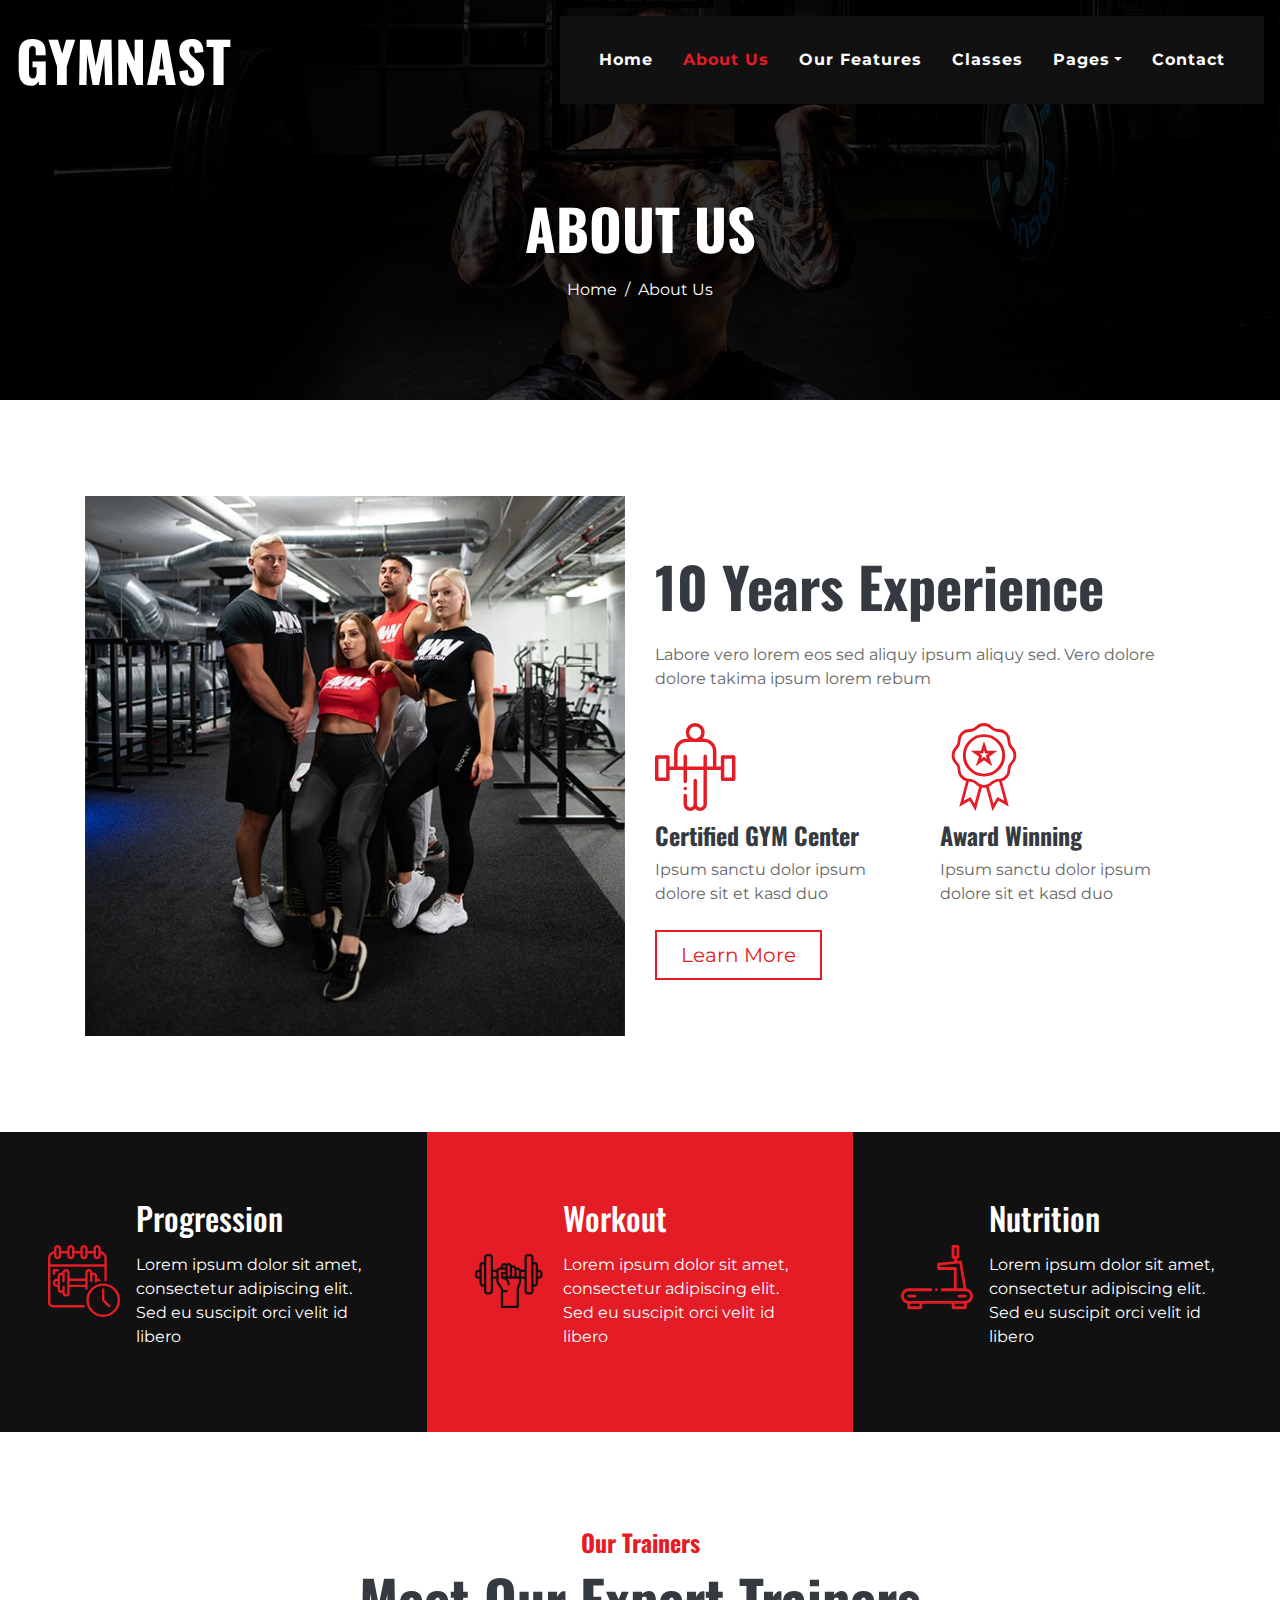
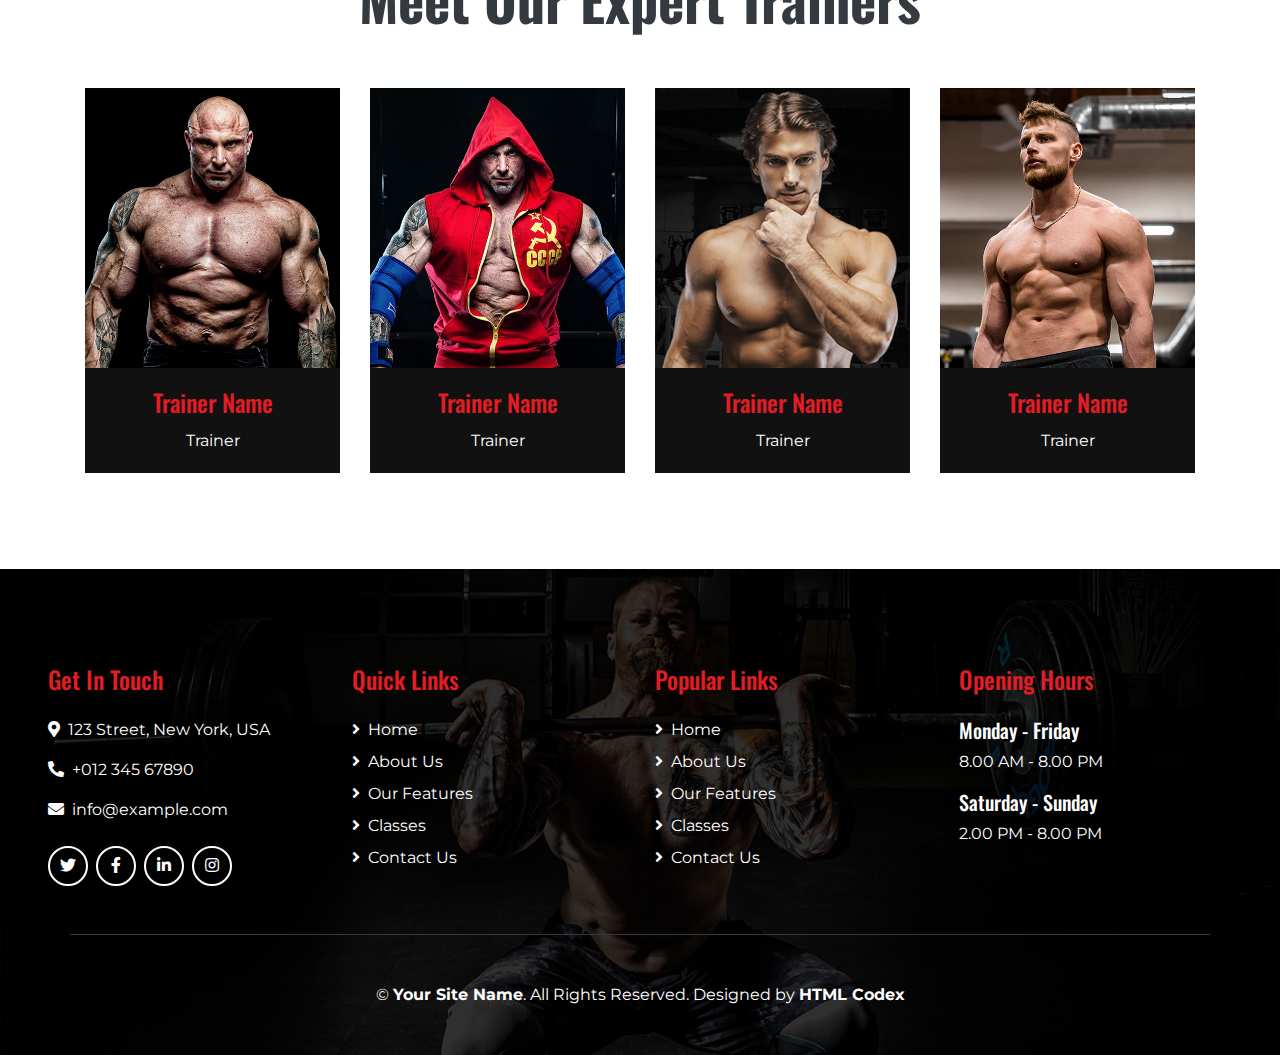
==== about.html @ 923f3809 "Add files via upload" ====
<!DOCTYPE html>
<html lang="en">

<head>
    <meta charset="utf-8">
    <title>Gymnast - Gym Website Template</title>
    <meta content="width=device-width, initial-scale=1.0" name="viewport">
    <meta content="Free Website Template" name="keywords">
    <meta content="Free Website Template" name="description">

    <!-- Favicon -->
    <link href="img/favicon.ico" rel="icon">

    <!-- Font Awesome -->
    <link href="https://cdnjs.cloudflare.com/ajax/libs/font-awesome/5.10.0/css/all.min.css" rel="stylesheet">

    <!-- Flaticon Font -->
    <link href="lib/flaticon/font/flaticon.css" rel="stylesheet">

    <!-- Customized Bootstrap Stylesheet -->
    <link href="css/style.min.css" rel="stylesheet">
</head>

<body class="bg-white">
    <!-- Navbar Start -->
    <div class="container-fluid p-0 nav-bar">
        <nav class="navbar navbar-expand-lg bg-none navbar-dark py-3">
            <a href="" class="navbar-brand">
                <h1 class="m-0 display-4 font-weight-bold text-uppercase text-white">Gymnast</h1>
            </a>
            <button type="button" class="navbar-toggler" data-toggle="collapse" data-target="#navbarCollapse">
                <span class="navbar-toggler-icon"></span>
            </button>
            <div class="collapse navbar-collapse justify-content-between" id="navbarCollapse">
                <div class="navbar-nav ml-auto p-4 bg-secondary">
                    <a href="index.html" class="nav-item nav-link">Home</a>
                    <a href="about.html" class="nav-item nav-link active">About Us</a>
                    <a href="feature.html" class="nav-item nav-link">Our Features</a>
                    <a href="class.html" class="nav-item nav-link">Classes</a>
                    <div class="nav-item dropdown">
                        <a href="#" class="nav-link dropdown-toggle" data-toggle="dropdown">Pages</a>
                        <div class="dropdown-menu text-capitalize">
                            <a href="blog.html" class="dropdown-item">Blog Grid</a>
                            <a href="single.html" class="dropdown-item">Blog Detail</a>
                        </div>
                    </div>
                    <a href="contact.html" class="nav-item nav-link">Contact</a>
                </div>
            </div>
        </nav>
    </div>
    <!-- Navbar End -->


    <!-- Page Header Start -->
    <div class="container-fluid page-header mb-5">
        <div class="d-flex flex-column align-items-center justify-content-center pt-0 pt-lg-5" style="min-height: 400px">
            <h4 class="display-4 mb-3 mt-0 mt-lg-5 text-white text-uppercase font-weight-bold">About Us</h4>
            <div class="d-inline-flex">
                <p class="m-0 text-white"><a class="text-white" href="">Home</a></p>
                <p class="m-0 text-white px-2">/</p>
                <p class="m-0 text-white">About Us</p>
            </div>
        </div>
    </div>
    <!-- Page Header End -->


    <!-- About Start -->
    <div class="container py-5">
        <div class="row align-items-center">
            <div class="col-lg-6">
                <img class="img-fluid mb-4 mb-lg-0" src="img/about.jpg" alt="Image">
            </div>
            <div class="col-lg-6">
                <h2 class="display-4 font-weight-bold mb-4">10 Years Experience</h2>
                <p>Labore vero lorem eos sed aliquy ipsum aliquy sed. Vero dolore dolore takima ipsum lorem rebum</p>
                <div class="row py-2">
                    <div class="col-sm-6">
                        <i class="flaticon-barbell display-2 text-primary"></i>
                        <h4 class="font-weight-bold">Certified GYM Center</h4>
                        <p>Ipsum sanctu dolor ipsum dolore sit et kasd duo</p>
                    </div>
                    <div class="col-sm-6">
                        <i class="flaticon-medal display-2 text-primary"></i>
                        <h4 class="font-weight-bold">Award Winning</h4>
                        <p>Ipsum sanctu dolor ipsum dolore sit et kasd duo</p>
                    </div>
                </div>
                <a href="" class="btn btn-lg px-4 btn-outline-primary">Learn More</a>
            </div>
        </div>
    </div>
    <!-- About End -->


    <!-- Features Start -->
    <div class="container-fluid my-5">
        <div class="row">
            <div class="col-lg-4 p-0">
                <div class="d-flex align-items-center bg-secondary text-white px-5" style="min-height: 300px;">
                    <i class="flaticon-training display-3 text-primary mr-3"></i>
                    <div class="">
                        <h2 class="text-white mb-3">Progression</h2>
                        <p>Lorem ipsum dolor sit amet, consectetur adipiscing elit. Sed eu suscipit orci velit id libero
                        </p>
                    </div>
                </div>
            </div>
            <div class="col-lg-4 p-0">
                <div class="d-flex align-items-center bg-primary text-white px-5" style="min-height: 300px;">
                    <i class="flaticon-weightlifting display-3 text-secondary mr-3"></i>
                    <div class="">
                        <h2 class="text-white mb-3">Workout</h2>
                        <p>Lorem ipsum dolor sit amet, consectetur adipiscing elit. Sed eu suscipit orci velit id libero
                        </p>
                    </div>
                </div>
            </div>
            <div class="col-lg-4 p-0">
                <div class="d-flex align-items-center bg-secondary text-white px-5" style="min-height: 300px;">
                    <i class="flaticon-treadmill display-3 text-primary mr-3"></i>
                    <div class="">
                        <h2 class="text-white mb-3">Nutrition</h2>
                        <p>Lorem ipsum dolor sit amet, consectetur adipiscing elit. Sed eu suscipit orci velit id libero
                        </p>
                    </div>
                </div>
            </div>
        </div>
    </div>
    <!-- Features End -->


    <!-- Team Start -->
    <div class="container pt-5 team">
        <div class="d-flex flex-column text-center mb-5">
            <h4 class="text-primary font-weight-bold">Our Trainers</h4>
            <h4 class="display-4 font-weight-bold">Meet Our Expert Trainers</h4>
        </div>
        <div class="row">
            <div class="col-lg-3 col-md-6 mb-5">
                <div class="card border-0 bg-secondary text-center text-white">
                    <img class="card-img-top" src="img/team-1.jpg" alt="">
                    <div class="card-social d-flex align-items-center justify-content-center">
                        <a class="btn btn-outline-light rounded-circle text-center mr-2 px-0" style="width: 40px; height: 40px;" href="#"><i class="fab fa-twitter"></i></a>
                        <a class="btn btn-outline-light rounded-circle text-center mr-2 px-0" style="width: 40px; height: 40px;" href="#"><i class="fab fa-facebook-f"></i></a>
                        <a class="btn btn-outline-light rounded-circle text-center mr-2 px-0" style="width: 40px; height: 40px;" href="#"><i class="fab fa-linkedin-in"></i></a>
                        <a class="btn btn-outline-light rounded-circle text-center mr-2 px-0" style="width: 40px; height: 40px;" href="#"><i class="fab fa-instagram"></i></a>
                    </div>
                    <div class="card-body bg-secondary">
                        <h4 class="card-title text-primary">Trainer Name</h4>
                        <p class="card-text">Trainer</p>
                    </div>
                </div>
            </div>
            <div class="col-lg-3 col-md-6 mb-5">
                <div class="card border-0 bg-secondary text-center text-white">
                    <img class="card-img-top" src="img/team-2.jpg" alt="">
                    <div class="card-social d-flex align-items-center justify-content-center">
                        <a class="btn btn-outline-light rounded-circle text-center mr-2 px-0" style="width: 40px; height: 40px;" href="#"><i class="fab fa-twitter"></i></a>
                        <a class="btn btn-outline-light rounded-circle text-center mr-2 px-0" style="width: 40px; height: 40px;" href="#"><i class="fab fa-facebook-f"></i></a>
                        <a class="btn btn-outline-light rounded-circle text-center mr-2 px-0" style="width: 40px; height: 40px;" href="#"><i class="fab fa-linkedin-in"></i></a>
                        <a class="btn btn-outline-light rounded-circle text-center mr-2 px-0" style="width: 40px; height: 40px;" href="#"><i class="fab fa-instagram"></i></a>
                    </div>
                    <div class="card-body bg-secondary">
                        <h4 class="card-title text-primary">Trainer Name</h4>
                        <p class="card-text">Trainer</p>
                    </div>
                </div>
            </div>
            <div class="col-lg-3 col-md-6 mb-5">
                <div class="card border-0 bg-secondary text-center text-white">
                    <img class="card-img-top" src="img/team-3.jpg" alt="">
                    <div class="card-social d-flex align-items-center justify-content-center">
                        <a class="btn btn-outline-light rounded-circle text-center mr-2 px-0" style="width: 40px; height: 40px;" href="#"><i class="fab fa-twitter"></i></a>
                        <a class="btn btn-outline-light rounded-circle text-center mr-2 px-0" style="width: 40px; height: 40px;" href="#"><i class="fab fa-facebook-f"></i></a>
                        <a class="btn btn-outline-light rounded-circle text-center mr-2 px-0" style="width: 40px; height: 40px;" href="#"><i class="fab fa-linkedin-in"></i></a>
                        <a class="btn btn-outline-light rounded-circle text-center mr-2 px-0" style="width: 40px; height: 40px;" href="#"><i class="fab fa-instagram"></i></a>
                    </div>
                    <div class="card-body bg-secondary">
                        <h4 class="card-title text-primary">Trainer Name</h4>
                        <p class="card-text">Trainer</p>
                    </div>
                </div>
            </div>
            <div class="col-lg-3 col-md-6 mb-5">
                <div class="card border-0 bg-secondary text-center text-white">
                    <img class="card-img-top" src="img/team-4.jpg" alt="">
                    <div class="card-social d-flex align-items-center justify-content-center">
                        <a class="btn btn-outline-light rounded-circle text-center mr-2 px-0" style="width: 40px; height: 40px;" href="#"><i class="fab fa-twitter"></i></a>
                        <a class="btn btn-outline-light rounded-circle text-center mr-2 px-0" style="width: 40px; height: 40px;" href="#"><i class="fab fa-facebook-f"></i></a>
                        <a class="btn btn-outline-light rounded-circle text-center mr-2 px-0" style="width: 40px; height: 40px;" href="#"><i class="fab fa-linkedin-in"></i></a>
                        <a class="btn btn-outline-light rounded-circle text-center mr-2 px-0" style="width: 40px; height: 40px;" href="#"><i class="fab fa-instagram"></i></a>
                    </div>
                    <div class="card-body bg-secondary">
                        <h4 class="card-title text-primary">Trainer Name</h4>
                        <p class="card-text">Trainer</p>
                    </div>
                </div>
            </div>
        </div>
    </div>
    <!-- Team End -->


    <!-- Footer Start -->
    <div class="footer container-fluid mt-5 py-5 px-sm-3 px-md-5 text-white">
        <div class="row pt-5">
            <div class="col-lg-3 col-md-6 mb-5">
                <h4 class="text-primary mb-4">Get In Touch</h4>
                <p><i class="fa fa-map-marker-alt mr-2"></i>123 Street, New York, USA</p>
                <p><i class="fa fa-phone-alt mr-2"></i>+012 345 67890</p>
                <p><i class="fa fa-envelope mr-2"></i>info@example.com</p>
                <div class="d-flex justify-content-start mt-4">
                    <a class="btn btn-outline-light rounded-circle text-center mr-2 px-0" style="width: 40px; height: 40px;" href="#"><i class="fab fa-twitter"></i></a>
                    <a class="btn btn-outline-light rounded-circle text-center mr-2 px-0" style="width: 40px; height: 40px;" href="#"><i class="fab fa-facebook-f"></i></a>
                    <a class="btn btn-outline-light rounded-circle text-center mr-2 px-0" style="width: 40px; height: 40px;" href="#"><i class="fab fa-linkedin-in"></i></a>
                    <a class="btn btn-outline-light rounded-circle text-center mr-2 px-0" style="width: 40px; height: 40px;" href="#"><i class="fab fa-instagram"></i></a>
                </div>
            </div>
            <div class="col-lg-3 col-md-6 mb-5">
                <h4 class="text-primary mb-4">Quick Links</h4>
                <div class="d-flex flex-column justify-content-start">
                    <a class="text-white mb-2" href="#"><i class="fa fa-angle-right mr-2"></i>Home</a>
                    <a class="text-white mb-2" href="#"><i class="fa fa-angle-right mr-2"></i>About Us</a>
                    <a class="text-white mb-2" href="#"><i class="fa fa-angle-right mr-2"></i>Our Features</a>
                    <a class="text-white mb-2" href="#"><i class="fa fa-angle-right mr-2"></i>Classes</a>
                    <a class="text-white" href="#"><i class="fa fa-angle-right mr-2"></i>Contact Us</a>
                </div>
            </div>
            <div class="col-lg-3 col-md-6 mb-5">
                <h4 class="text-primary mb-4">Popular Links</h4>
                <div class="d-flex flex-column justify-content-start">
                    <a class="text-white mb-2" href="#"><i class="fa fa-angle-right mr-2"></i>Home</a>
                    <a class="text-white mb-2" href="#"><i class="fa fa-angle-right mr-2"></i>About Us</a>
                    <a class="text-white mb-2" href="#"><i class="fa fa-angle-right mr-2"></i>Our Features</a>
                    <a class="text-white mb-2" href="#"><i class="fa fa-angle-right mr-2"></i>Classes</a>
                    <a class="text-white" href="#"><i class="fa fa-angle-right mr-2"></i>Contact Us</a>
                </div>
            </div>
            <div class="col-lg-3 col-md-6 mb-5">
                <h4 class="text-primary mb-4">Opening Hours</h4>
                <h5 class="text-white">Monday - Friday</h5>
                <p>8.00 AM - 8.00 PM</p>
                <h5 class="text-white">Saturday - Sunday</h5>
                <p>2.00 PM - 8.00 PM</p>
            </div>
        </div>
        <div class="container border-top border-dark pt-5">
            <p class="m-0 text-center text-white">
                &copy; <a class="text-white font-weight-bold" href="#">Your Site Name</a>. All Rights Reserved. Designed by
                <a class="text-white font-weight-bold" href="https://htmlcodex.com">HTML Codex</a>
            </p>
        </div>
    </div>
    <!-- Footer End -->


    <!-- Back to Top -->
    <a href="#" class="btn btn-outline-primary back-to-top"><i class="fa fa-angle-double-up"></i></a>


    <!-- JavaScript Libraries -->
    <script src="https://code.jquery.com/jquery-3.4.1.min.js"></script>
    <script src="https://stackpath.bootstrapcdn.com/bootstrap/4.4.1/js/bootstrap.bundle.min.js"></script>
    <script src="lib/easing/easing.min.js"></script>
    <script src="lib/waypoints/waypoints.min.js"></script>

    <!-- Contact Javascript File -->
    <script src="mail/jqBootstrapValidation.min.js"></script>
    <script src="mail/contact.js"></script>

    <!-- Template Javascript -->
    <script src="js/main.js"></script>
</body>

</html>
---- lib/flaticon/font/flaticon.css ----
/*
  	Flaticon icon font: Flaticon
  	Creation date: 26/10/2020 11:08
  	*/

@font-face {
  font-family: "Flaticon";
  src: url("./Flaticon.eot");
  src: url("./Flaticon.eot?#iefix") format("embedded-opentype"),
       url("./Flaticon.woff2") format("woff2"),
       url("./Flaticon.woff") format("woff"),
       url("./Flaticon.ttf") format("truetype"),
       url("./Flaticon.svg#Flaticon") format("svg");
  font-weight: normal;
  font-style: normal;
}

@media screen and (-webkit-min-device-pixel-ratio:0) {
  @font-face {
    font-family: "Flaticon";
    src: url("./Flaticon.svg#Flaticon") format("svg");
  }
}

[class^="flaticon-"]:before, [class*=" flaticon-"]:before,
[class^="flaticon-"]:after, [class*=" flaticon-"]:after {   
  font-family: Flaticon;
        font-size: 20px;
font-style: normal;
margin-left: 20px;
}

.flaticon-barbell:before { content: "\f100"; }
.flaticon-treadmill:before { content: "\f101"; }
.flaticon-six-pack:before { content: "\f102"; }
.flaticon-bodybuilding:before { content: "\f103"; }
.flaticon-medal:before { content: "\f104"; }
.flaticon-muscular-bodybuilder-with-clock:before { content: "\f105"; }
.flaticon-trends:before { content: "\f106"; }
.flaticon-weightlifting:before { content: "\f107"; }
.flaticon-training:before { content: "\f108"; }
.flaticon-support:before { content: "\f109"; }
---- css/style.min.css ----
@charset "UTF-8";@import url(https://fonts.googleapis.com/css2?family=Montserrat&family=Oswald&display=swap);/*!
 * Bootstrap v4.5.3 (https://getbootstrap.com/)
 * Copyright 2011-2020 The Bootstrap Authors
 * Copyright 2011-2020 Twitter, Inc.
 * Licensed under MIT (https://github.com/twbs/bootstrap/blob/main/LICENSE)
 */:root{--blue:#007bff;--indigo:#6610f2;--purple:#6f42c1;--pink:#e83e8c;--red:#dc3545;--orange:#fd7e14;--yellow:#ffc107;--green:#28a745;--teal:#20c997;--cyan:#17a2b8;--white:#fff;--gray:#6c757d;--gray-dark:#343a40;--primary:#E31C25;--secondary:#111111;--success:#28a745;--info:#17a2b8;--warning:#ffc107;--danger:#dc3545;--light:#ffffff;--dark:#343a40;--breakpoint-xs:0;--breakpoint-sm:576px;--breakpoint-md:768px;--breakpoint-lg:992px;--breakpoint-xl:1200px;--font-family-sans-serif:"Montserrat",sans-serif;--font-family-monospace:SFMono-Regular,Menlo,Monaco,Consolas,"Liberation Mono","Courier New",monospace}*,::after,::before{box-sizing:border-box}html{font-family:sans-serif;line-height:1.15;-webkit-text-size-adjust:100%;-webkit-tap-highlight-color:transparent}article,aside,figcaption,figure,footer,header,hgroup,main,nav,section{display:block}body{margin:0;font-family:Montserrat,sans-serif;font-size:1rem;font-weight:400;line-height:1.5;color:#666;text-align:left;background-color:#fff}[tabindex="-1"]:focus:not(:focus-visible){outline:0!important}hr{box-sizing:content-box;height:0;overflow:visible}h1,h2,h3,h4,h5,h6{margin-top:0;margin-bottom:.5rem}p{margin-top:0;margin-bottom:1rem}abbr[data-original-title],abbr[title]{text-decoration:underline;text-decoration:underline dotted;cursor:help;border-bottom:0;text-decoration-skip-ink:none}address{margin-bottom:1rem;font-style:normal;line-height:inherit}dl,ol,ul{margin-top:0;margin-bottom:1rem}ol ol,ol ul,ul ol,ul ul{margin-bottom:0}dt{font-weight:700}dd{margin-bottom:.5rem;margin-left:0}blockquote{margin:0 0 1rem}b,strong{font-weight:bolder}small{font-size:80%}sub,sup{position:relative;font-size:75%;line-height:0;vertical-align:baseline}sub{bottom:-.25em}sup{top:-.5em}a{color:#e31c25;text-decoration:none;background-color:transparent}a:hover{color:#9f141a;text-decoration:underline}a:not([href]):not([class]){color:inherit;text-decoration:none}a:not([href]):not([class]):hover{color:inherit;text-decoration:none}code,kbd,pre,samp{font-family:SFMono-Regular,Menlo,Monaco,Consolas,"Liberation Mono","Courier New",monospace;font-size:1em}pre{margin-top:0;margin-bottom:1rem;overflow:auto;-ms-overflow-style:scrollbar}figure{margin:0 0 1rem}img{vertical-align:middle;border-style:none}svg{overflow:hidden;vertical-align:middle}table{border-collapse:collapse}caption{padding-top:.75rem;padding-bottom:.75rem;color:#6c757d;text-align:left;caption-side:bottom}th{text-align:inherit;text-align:-webkit-match-parent}label{display:inline-block;margin-bottom:.5rem}button{border-radius:0}button:focus{outline:1px dotted;outline:5px auto -webkit-focus-ring-color}button,input,optgroup,select,textarea{margin:0;font-family:inherit;font-size:inherit;line-height:inherit}button,input{overflow:visible}button,select{text-transform:none}[role=button]{cursor:pointer}select{word-wrap:normal}[type=button],[type=reset],[type=submit],button{-webkit-appearance:button}[type=button]:not(:disabled),[type=reset]:not(:disabled),[type=submit]:not(:disabled),button:not(:disabled){cursor:pointer}[type=button]::-moz-focus-inner,[type=reset]::-moz-focus-inner,[type=submit]::-moz-focus-inner,button::-moz-focus-inner{padding:0;border-style:none}input[type=checkbox],input[type=radio]{box-sizing:border-box;padding:0}textarea{overflow:auto;resize:vertical}fieldset{min-width:0;padding:0;margin:0;border:0}legend{display:block;width:100%;max-width:100%;padding:0;margin-bottom:.5rem;font-size:1.5rem;line-height:inherit;color:inherit;white-space:normal}@media (max-width:1200px){legend{font-size:calc(1.275rem + .3vw)}}progress{vertical-align:baseline}[type=number]::-webkit-inner-spin-button,[type=number]::-webkit-outer-spin-button{height:auto}[type=search]{outline-offset:-2px;-webkit-appearance:none}[type=search]::-webkit-search-decoration{-webkit-appearance:none}::-webkit-file-upload-button{font:inherit;-webkit-appearance:button}output{display:inline-block}summary{display:list-item;cursor:pointer}template{display:none}[hidden]{display:none!important}.h1,.h2,.h3,.h4,.h5,.h6,h1,h2,h3,h4,h5,h6{margin-bottom:.5rem;font-family:Oswald,sans-serif;font-weight:500;line-height:1.2;color:#343a40}.h1,h1{font-size:2.5rem}@media (max-width:1200px){.h1,h1{font-size:calc(1.375rem + 1.5vw)}}.h2,h2{font-size:2rem}@media (max-width:1200px){.h2,h2{font-size:calc(1.325rem + .9vw)}}.h3,h3{font-size:1.75rem}@media (max-width:1200px){.h3,h3{font-size:calc(1.3rem + .6vw)}}.h4,h4{font-size:1.5rem}@media (max-width:1200px){.h4,h4{font-size:calc(1.275rem + .3vw)}}.h5,h5{font-size:1.25rem}.h6,h6{font-size:1rem}.lead{font-size:1.25rem;font-weight:300}.display-1{font-size:6rem;font-weight:300;line-height:1.2}@media (max-width:1200px){.display-1{font-size:calc(1.725rem + 5.7vw)}}.display-2{font-size:5.5rem;font-weight:300;line-height:1.2}@media (max-width:1200px){.display-2{font-size:calc(1.675rem + 5.1vw)}}.display-3{font-size:4.5rem;font-weight:300;line-height:1.2}@media (max-width:1200px){.display-3{font-size:calc(1.575rem + 3.9vw)}}.display-4{font-size:3.5rem;font-weight:300;line-height:1.2}@media (max-width:1200px){.display-4{font-size:calc(1.475rem + 2.7vw)}}hr{margin-top:1rem;margin-bottom:1rem;border:0;border-top:1px solid rgba(0,0,0,.1)}.small,small{font-size:80%;font-weight:400}.mark,mark{padding:.2em;background-color:#fcf8e3}.list-unstyled{padding-left:0;list-style:none}.list-inline{padding-left:0;list-style:none}.list-inline-item{display:inline-block}.list-inline-item:not(:last-child){margin-right:.5rem}.initialism{font-size:90%;text-transform:uppercase}.blockquote{margin-bottom:1rem;font-size:1.25rem}.blockquote-footer{display:block;font-size:80%;color:#6c757d}.blockquote-footer::before{content:"— "}.img-fluid{max-width:100%;height:auto}.img-thumbnail{padding:.25rem;background-color:#fff;border:1px solid #dee2e6;max-width:100%;height:auto}.figure{display:inline-block}.figure-img{margin-bottom:.5rem;line-height:1}.figure-caption{font-size:90%;color:#6c757d}code{font-size:87.5%;color:#e83e8c;word-wrap:break-word}a>code{color:inherit}kbd{padding:.2rem .4rem;font-size:87.5%;color:#fff;background-color:#212529}kbd kbd{padding:0;font-size:100%;font-weight:700}pre{display:block;font-size:87.5%;color:#212529}pre code{font-size:inherit;color:inherit;word-break:normal}.pre-scrollable{max-height:340px;overflow-y:scroll}.container,.container-fluid,.container-lg,.container-md,.container-sm,.container-xl{width:100%;padding-right:15px;padding-left:15px;margin-right:auto;margin-left:auto}@media (min-width:576px){.container,.container-sm{max-width:540px}}@media (min-width:768px){.container,.container-md,.container-sm{max-width:720px}}@media (min-width:992px){.container,.container-lg,.container-md,.container-sm{max-width:960px}}@media (min-width:1200px){.container,.container-lg,.container-md,.container-sm,.container-xl{max-width:1140px}}.row{display:flex;flex-wrap:wrap;margin-right:-15px;margin-left:-15px}.no-gutters{margin-right:0;margin-left:0}.no-gutters>.col,.no-gutters>[class*=col-]{padding-right:0;padding-left:0}.col,.col-1,.col-10,.col-11,.col-12,.col-2,.col-3,.col-4,.col-5,.col-6,.col-7,.col-8,.col-9,.col-auto,.col-lg,.col-lg-1,.col-lg-10,.col-lg-11,.col-lg-12,.col-lg-2,.col-lg-3,.col-lg-4,.col-lg-5,.col-lg-6,.col-lg-7,.col-lg-8,.col-lg-9,.col-lg-auto,.col-md,.col-md-1,.col-md-10,.col-md-11,.col-md-12,.col-md-2,.col-md-3,.col-md-4,.col-md-5,.col-md-6,.col-md-7,.col-md-8,.col-md-9,.col-md-auto,.col-sm,.col-sm-1,.col-sm-10,.col-sm-11,.col-sm-12,.col-sm-2,.col-sm-3,.col-sm-4,.col-sm-5,.col-sm-6,.col-sm-7,.col-sm-8,.col-sm-9,.col-sm-auto,.col-xl,.col-xl-1,.col-xl-10,.col-xl-11,.col-xl-12,.col-xl-2,.col-xl-3,.col-xl-4,.col-xl-5,.col-xl-6,.col-xl-7,.col-xl-8,.col-xl-9,.col-xl-auto{position:relative;width:100%;padding-right:15px;padding-left:15px}.col{flex-basis:0;flex-grow:1;max-width:100%}.row-cols-1>*{flex:0 0 100%;max-width:100%}.row-cols-2>*{flex:0 0 50%;max-width:50%}.row-cols-3>*{flex:0 0 33.3333333333%;max-width:33.3333333333%}.row-cols-4>*{flex:0 0 25%;max-width:25%}.row-cols-5>*{flex:0 0 20%;max-width:20%}.row-cols-6>*{flex:0 0 16.6666666667%;max-width:16.6666666667%}.col-auto{flex:0 0 auto;width:auto;max-width:100%}.col-1{flex:0 0 8.3333333333%;max-width:8.3333333333%}.col-2{flex:0 0 16.6666666667%;max-width:16.6666666667%}.col-3{flex:0 0 25%;max-width:25%}.col-4{flex:0 0 33.3333333333%;max-width:33.3333333333%}.col-5{flex:0 0 41.6666666667%;max-width:41.6666666667%}.col-6{flex:0 0 50%;max-width:50%}.col-7{flex:0 0 58.3333333333%;max-width:58.3333333333%}.col-8{flex:0 0 66.6666666667%;max-width:66.6666666667%}.col-9{flex:0 0 75%;max-width:75%}.col-10{flex:0 0 83.3333333333%;max-width:83.3333333333%}.col-11{flex:0 0 91.6666666667%;max-width:91.6666666667%}.col-12{flex:0 0 100%;max-width:100%}.order-first{order:-1}.order-last{order:13}.order-0{order:0}.order-1{order:1}.order-2{order:2}.order-3{order:3}.order-4{order:4}.order-5{order:5}.order-6{order:6}.order-7{order:7}.order-8{order:8}.order-9{order:9}.order-10{order:10}.order-11{order:11}.order-12{order:12}.offset-1{margin-left:8.3333333333%}.offset-2{margin-left:16.6666666667%}.offset-3{margin-left:25%}.offset-4{margin-left:33.3333333333%}.offset-5{margin-left:41.6666666667%}.offset-6{margin-left:50%}.offset-7{margin-left:58.3333333333%}.offset-8{margin-left:66.6666666667%}.offset-9{margin-left:75%}.offset-10{margin-left:83.3333333333%}.offset-11{margin-left:91.6666666667%}@media (min-width:576px){.col-sm{flex-basis:0;flex-grow:1;max-width:100%}.row-cols-sm-1>*{flex:0 0 100%;max-width:100%}.row-cols-sm-2>*{flex:0 0 50%;max-width:50%}.row-cols-sm-3>*{flex:0 0 33.3333333333%;max-width:33.3333333333%}.row-cols-sm-4>*{flex:0 0 25%;max-width:25%}.row-cols-sm-5>*{flex:0 0 20%;max-width:20%}.row-cols-sm-6>*{flex:0 0 16.6666666667%;max-width:16.6666666667%}.col-sm-auto{flex:0 0 auto;width:auto;max-width:100%}.col-sm-1{flex:0 0 8.3333333333%;max-width:8.3333333333%}.col-sm-2{flex:0 0 16.6666666667%;max-width:16.6666666667%}.col-sm-3{flex:0 0 25%;max-width:25%}.col-sm-4{flex:0 0 33.3333333333%;max-width:33.3333333333%}.col-sm-5{flex:0 0 41.6666666667%;max-width:41.6666666667%}.col-sm-6{flex:0 0 50%;max-width:50%}.col-sm-7{flex:0 0 58.3333333333%;max-width:58.3333333333%}.col-sm-8{flex:0 0 66.6666666667%;max-width:66.6666666667%}.col-sm-9{flex:0 0 75%;max-width:75%}.col-sm-10{flex:0 0 83.3333333333%;max-width:83.3333333333%}.col-sm-11{flex:0 0 91.6666666667%;max-width:91.6666666667%}.col-sm-12{flex:0 0 100%;max-width:100%}.order-sm-first{order:-1}.order-sm-last{order:13}.order-sm-0{order:0}.order-sm-1{order:1}.order-sm-2{order:2}.order-sm-3{order:3}.order-sm-4{order:4}.order-sm-5{order:5}.order-sm-6{order:6}.order-sm-7{order:7}.order-sm-8{order:8}.order-sm-9{order:9}.order-sm-10{order:10}.order-sm-11{order:11}.order-sm-12{order:12}.offset-sm-0{margin-left:0}.offset-sm-1{margin-left:8.3333333333%}.offset-sm-2{margin-left:16.6666666667%}.offset-sm-3{margin-left:25%}.offset-sm-4{margin-left:33.3333333333%}.offset-sm-5{margin-left:41.6666666667%}.offset-sm-6{margin-left:50%}.offset-sm-7{margin-left:58.3333333333%}.offset-sm-8{margin-left:66.6666666667%}.offset-sm-9{margin-left:75%}.offset-sm-10{margin-left:83.3333333333%}.offset-sm-11{margin-left:91.6666666667%}}@media (min-width:768px){.col-md{flex-basis:0;flex-grow:1;max-width:100%}.row-cols-md-1>*{flex:0 0 100%;max-width:100%}.row-cols-md-2>*{flex:0 0 50%;max-width:50%}.row-cols-md-3>*{flex:0 0 33.3333333333%;max-width:33.3333333333%}.row-cols-md-4>*{flex:0 0 25%;max-width:25%}.row-cols-md-5>*{flex:0 0 20%;max-width:20%}.row-cols-md-6>*{flex:0 0 16.6666666667%;max-width:16.6666666667%}.col-md-auto{flex:0 0 auto;width:auto;max-width:100%}.col-md-1{flex:0 0 8.3333333333%;max-width:8.3333333333%}.col-md-2{flex:0 0 16.6666666667%;max-width:16.6666666667%}.col-md-3{flex:0 0 25%;max-width:25%}.col-md-4{flex:0 0 33.3333333333%;max-width:33.3333333333%}.col-md-5{flex:0 0 41.6666666667%;max-width:41.6666666667%}.col-md-6{flex:0 0 50%;max-width:50%}.col-md-7{flex:0 0 58.3333333333%;max-width:58.3333333333%}.col-md-8{flex:0 0 66.6666666667%;max-width:66.6666666667%}.col-md-9{flex:0 0 75%;max-width:75%}.col-md-10{flex:0 0 83.3333333333%;max-width:83.3333333333%}.col-md-11{flex:0 0 91.6666666667%;max-width:91.6666666667%}.col-md-12{flex:0 0 100%;max-width:100%}.order-md-first{order:-1}.order-md-last{order:13}.order-md-0{order:0}.order-md-1{order:1}.order-md-2{order:2}.order-md-3{order:3}.order-md-4{order:4}.order-md-5{order:5}.order-md-6{order:6}.order-md-7{order:7}.order-md-8{order:8}.order-md-9{order:9}.order-md-10{order:10}.order-md-11{order:11}.order-md-12{order:12}.offset-md-0{margin-left:0}.offset-md-1{margin-left:8.3333333333%}.offset-md-2{margin-left:16.6666666667%}.offset-md-3{margin-left:25%}.offset-md-4{margin-left:33.3333333333%}.offset-md-5{margin-left:41.6666666667%}.offset-md-6{margin-left:50%}.offset-md-7{margin-left:58.3333333333%}.offset-md-8{margin-left:66.6666666667%}.offset-md-9{margin-left:75%}.offset-md-10{margin-left:83.3333333333%}.offset-md-11{margin-left:91.6666666667%}}@media (min-width:992px){.col-lg{flex-basis:0;flex-grow:1;max-width:100%}.row-cols-lg-1>*{flex:0 0 100%;max-width:100%}.row-cols-lg-2>*{flex:0 0 50%;max-width:50%}.row-cols-lg-3>*{flex:0 0 33.3333333333%;max-width:33.3333333333%}.row-cols-lg-4>*{flex:0 0 25%;max-width:25%}.row-cols-lg-5>*{flex:0 0 20%;max-width:20%}.row-cols-lg-6>*{flex:0 0 16.6666666667%;max-width:16.6666666667%}.col-lg-auto{flex:0 0 auto;width:auto;max-width:100%}.col-lg-1{flex:0 0 8.3333333333%;max-width:8.3333333333%}.col-lg-2{flex:0 0 16.6666666667%;max-width:16.6666666667%}.col-lg-3{flex:0 0 25%;max-width:25%}.col-lg-4{flex:0 0 33.3333333333%;max-width:33.3333333333%}.col-lg-5{flex:0 0 41.6666666667%;max-width:41.6666666667%}.col-lg-6{flex:0 0 50%;max-width:50%}.col-lg-7{flex:0 0 58.3333333333%;max-width:58.3333333333%}.col-lg-8{flex:0 0 66.6666666667%;max-width:66.6666666667%}.col-lg-9{flex:0 0 75%;max-width:75%}.col-lg-10{flex:0 0 83.3333333333%;max-width:83.3333333333%}.col-lg-11{flex:0 0 91.6666666667%;max-width:91.6666666667%}.col-lg-12{flex:0 0 100%;max-width:100%}.order-lg-first{order:-1}.order-lg-last{order:13}.order-lg-0{order:0}.order-lg-1{order:1}.order-lg-2{order:2}.order-lg-3{order:3}.order-lg-4{order:4}.order-lg-5{order:5}.order-lg-6{order:6}.order-lg-7{order:7}.order-lg-8{order:8}.order-lg-9{order:9}.order-lg-10{order:10}.order-lg-11{order:11}.order-lg-12{order:12}.offset-lg-0{margin-left:0}.offset-lg-1{margin-left:8.3333333333%}.offset-lg-2{margin-left:16.6666666667%}.offset-lg-3{margin-left:25%}.offset-lg-4{margin-left:33.3333333333%}.offset-lg-5{margin-left:41.6666666667%}.offset-lg-6{margin-left:50%}.offset-lg-7{margin-left:58.3333333333%}.offset-lg-8{margin-left:66.6666666667%}.offset-lg-9{margin-left:75%}.offset-lg-10{margin-left:83.3333333333%}.offset-lg-11{margin-left:91.6666666667%}}@media (min-width:1200px){.col-xl{flex-basis:0;flex-grow:1;max-width:100%}.row-cols-xl-1>*{flex:0 0 100%;max-width:100%}.row-cols-xl-2>*{flex:0 0 50%;max-width:50%}.row-cols-xl-3>*{flex:0 0 33.3333333333%;max-width:33.3333333333%}.row-cols-xl-4>*{flex:0 0 25%;max-width:25%}.row-cols-xl-5>*{flex:0 0 20%;max-width:20%}.row-cols-xl-6>*{flex:0 0 16.6666666667%;max-width:16.6666666667%}.col-xl-auto{flex:0 0 auto;width:auto;max-width:100%}.col-xl-1{flex:0 0 8.3333333333%;max-width:8.3333333333%}.col-xl-2{flex:0 0 16.6666666667%;max-width:16.6666666667%}.col-xl-3{flex:0 0 25%;max-width:25%}.col-xl-4{flex:0 0 33.3333333333%;max-width:33.3333333333%}.col-xl-5{flex:0 0 41.6666666667%;max-width:41.6666666667%}.col-xl-6{flex:0 0 50%;max-width:50%}.col-xl-7{flex:0 0 58.3333333333%;max-width:58.3333333333%}.col-xl-8{flex:0 0 66.6666666667%;max-width:66.6666666667%}.col-xl-9{flex:0 0 75%;max-width:75%}.col-xl-10{flex:0 0 83.3333333333%;max-width:83.3333333333%}.col-xl-11{flex:0 0 91.6666666667%;max-width:91.6666666667%}.col-xl-12{flex:0 0 100%;max-width:100%}.order-xl-first{order:-1}.order-xl-last{order:13}.order-xl-0{order:0}.order-xl-1{order:1}.order-xl-2{order:2}.order-xl-3{order:3}.order-xl-4{order:4}.order-xl-5{order:5}.order-xl-6{order:6}.order-xl-7{order:7}.order-xl-8{order:8}.order-xl-9{order:9}.order-xl-10{order:10}.order-xl-11{order:11}.order-xl-12{order:12}.offset-xl-0{margin-left:0}.offset-xl-1{margin-left:8.3333333333%}.offset-xl-2{margin-left:16.6666666667%}.offset-xl-3{margin-left:25%}.offset-xl-4{margin-left:33.3333333333%}.offset-xl-5{margin-left:41.6666666667%}.offset-xl-6{margin-left:50%}.offset-xl-7{margin-left:58.3333333333%}.offset-xl-8{margin-left:66.6666666667%}.offset-xl-9{margin-left:75%}.offset-xl-10{margin-left:83.3333333333%}.offset-xl-11{margin-left:91.6666666667%}}.table{width:100%;margin-bottom:1rem;color:#666}.table td,.table th{padding:.75rem;vertical-align:top;border-top:1px solid #dee2e6}.table thead th{vertical-align:bottom;border-bottom:2px solid #dee2e6}.table tbody+tbody{border-top:2px solid #dee2e6}.table-sm td,.table-sm th{padding:.3rem}.table-bordered{border:1px solid #dee2e6}.table-bordered td,.table-bordered th{border:1px solid #dee2e6}.table-bordered thead td,.table-bordered thead th{border-bottom-width:2px}.table-borderless tbody+tbody,.table-borderless td,.table-borderless th,.table-borderless thead th{border:0}.table-striped tbody tr:nth-of-type(odd){background-color:rgba(0,0,0,.05)}.table-hover tbody tr:hover{color:#666;background-color:rgba(0,0,0,.075)}.table-primary,.table-primary>td,.table-primary>th{background-color:#f7bfc2}.table-primary tbody+tbody,.table-primary td,.table-primary th,.table-primary thead th{border-color:#f0898e}.table-hover .table-primary:hover{background-color:#f4a8ac}.table-hover .table-primary:hover>td,.table-hover .table-primary:hover>th{background-color:#f4a8ac}.table-secondary,.table-secondary>td,.table-secondary>th{background-color:#bcbcbc}.table-secondary tbody+tbody,.table-secondary td,.table-secondary th,.table-secondary thead th{border-color:#838383}.table-hover .table-secondary:hover{background-color:#afafaf}.table-hover .table-secondary:hover>td,.table-hover .table-secondary:hover>th{background-color:#afafaf}.table-success,.table-success>td,.table-success>th{background-color:#c3e6cb}.table-success tbody+tbody,.table-success td,.table-success th,.table-success thead th{border-color:#8fd19e}.table-hover .table-success:hover{background-color:#b1dfbb}.table-hover .table-success:hover>td,.table-hover .table-success:hover>th{background-color:#b1dfbb}.table-info,.table-info>td,.table-info>th{background-color:#bee5eb}.table-info tbody+tbody,.table-info td,.table-info th,.table-info thead th{border-color:#86cfda}.table-hover .table-info:hover{background-color:#abdde5}.table-hover .table-info:hover>td,.table-hover .table-info:hover>th{background-color:#abdde5}.table-warning,.table-warning>td,.table-warning>th{background-color:#ffeeba}.table-warning tbody+tbody,.table-warning td,.table-warning th,.table-warning thead th{border-color:#ffdf7e}.table-hover .table-warning:hover{background-color:#ffe8a1}.table-hover .table-warning:hover>td,.table-hover .table-warning:hover>th{background-color:#ffe8a1}.table-danger,.table-danger>td,.table-danger>th{background-color:#f5c6cb}.table-danger tbody+tbody,.table-danger td,.table-danger th,.table-danger thead th{border-color:#ed969e}.table-hover .table-danger:hover{background-color:#f1b0b7}.table-hover .table-danger:hover>td,.table-hover .table-danger:hover>th{background-color:#f1b0b7}.table-light,.table-light>td,.table-light>th{background-color:#fff}.table-light tbody+tbody,.table-light td,.table-light th,.table-light thead th{border-color:#fff}.table-hover .table-light:hover{background-color:#f2f2f2}.table-hover .table-light:hover>td,.table-hover .table-light:hover>th{background-color:#f2f2f2}.table-dark,.table-dark>td,.table-dark>th{background-color:#c6c8ca}.table-dark tbody+tbody,.table-dark td,.table-dark th,.table-dark thead th{border-color:#95999c}.table-hover .table-dark:hover{background-color:#b9bbbe}.table-hover .table-dark:hover>td,.table-hover .table-dark:hover>th{background-color:#b9bbbe}.table-active,.table-active>td,.table-active>th{background-color:rgba(0,0,0,.075)}.table-hover .table-active:hover{background-color:rgba(0,0,0,.075)}.table-hover .table-active:hover>td,.table-hover .table-active:hover>th{background-color:rgba(0,0,0,.075)}.table .thead-dark th{color:#fff;background-color:#343a40;border-color:#454d55}.table .thead-light th{color:#495057;background-color:#e9ecef;border-color:#dee2e6}.table-dark{color:#fff;background-color:#343a40}.table-dark td,.table-dark th,.table-dark thead th{border-color:#454d55}.table-dark.table-bordered{border:0}.table-dark.table-striped tbody tr:nth-of-type(odd){background-color:rgba(255,255,255,.05)}.table-dark.table-hover tbody tr:hover{color:#fff;background-color:rgba(255,255,255,.075)}@media (max-width:575.98px){.table-responsive-sm{display:block;width:100%;overflow-x:auto;-webkit-overflow-scrolling:touch}.table-responsive-sm>.table-bordered{border:0}}@media (max-width:767.98px){.table-responsive-md{display:block;width:100%;overflow-x:auto;-webkit-overflow-scrolling:touch}.table-responsive-md>.table-bordered{border:0}}@media (max-width:991.98px){.table-responsive-lg{display:block;width:100%;overflow-x:auto;-webkit-overflow-scrolling:touch}.table-responsive-lg>.table-bordered{border:0}}@media (max-width:1199.98px){.table-responsive-xl{display:block;width:100%;overflow-x:auto;-webkit-overflow-scrolling:touch}.table-responsive-xl>.table-bordered{border:0}}.table-responsive{display:block;width:100%;overflow-x:auto;-webkit-overflow-scrolling:touch}.table-responsive>.table-bordered{border:0}.form-control{display:block;width:100%;height:calc(1.5em + .75rem + 2px);padding:.375rem .75rem;font-size:1rem;font-weight:400;line-height:1.5;color:#495057;background-color:#fff;background-clip:padding-box;border:1px solid #ced4da;border-radius:0;transition:border-color .15s ease-in-out,box-shadow .15s ease-in-out}@media (prefers-reduced-motion:reduce){.form-control{transition:none}}.form-control::-ms-expand{background-color:transparent;border:0}.form-control:-moz-focusring{color:transparent;text-shadow:0 0 0 #495057}.form-control:focus{color:#495057;background-color:#fff;border-color:#f18e92;outline:0;box-shadow:0 0 0 .2rem rgba(227,28,37,.25)}.form-control::placeholder{color:#6c757d;opacity:1}.form-control:disabled,.form-control[readonly]{background-color:#e9ecef;opacity:1}input[type=date].form-control,input[type=datetime-local].form-control,input[type=month].form-control,input[type=time].form-control{appearance:none}select.form-control:focus::-ms-value{color:#495057;background-color:#fff}.form-control-file,.form-control-range{display:block;width:100%}.col-form-label{padding-top:calc(.375rem + 1px);padding-bottom:calc(.375rem + 1px);margin-bottom:0;font-size:inherit;line-height:1.5}.col-form-label-lg{padding-top:calc(.5rem + 1px);padding-bottom:calc(.5rem + 1px);font-size:1.25rem;line-height:1.5}.col-form-label-sm{padding-top:calc(.25rem + 1px);padding-bottom:calc(.25rem + 1px);font-size:.875rem;line-height:1.5}.form-control-plaintext{display:block;width:100%;padding:.375rem 0;margin-bottom:0;font-size:1rem;line-height:1.5;color:#666;background-color:transparent;border:solid transparent;border-width:1px 0}.form-control-plaintext.form-control-lg,.form-control-plaintext.form-control-sm{padding-right:0;padding-left:0}.form-control-sm{height:calc(1.5em + .5rem + 2px);padding:.25rem .5rem;font-size:.875rem;line-height:1.5}.form-control-lg{height:calc(1.5em + 1rem + 2px);padding:.5rem 1rem;font-size:1.25rem;line-height:1.5}select.form-control[multiple],select.form-control[size]{height:auto}textarea.form-control{height:auto}.form-group{margin-bottom:1rem}.form-text{display:block;margin-top:.25rem}.form-row{display:flex;flex-wrap:wrap;margin-right:-5px;margin-left:-5px}.form-row>.col,.form-row>[class*=col-]{padding-right:5px;padding-left:5px}.form-check{position:relative;display:block;padding-left:1.25rem}.form-check-input{position:absolute;margin-top:.3rem;margin-left:-1.25rem}.form-check-input:disabled~.form-check-label,.form-check-input[disabled]~.form-check-label{color:#6c757d}.form-check-label{margin-bottom:0}.form-check-inline{display:inline-flex;align-items:center;padding-left:0;margin-right:.75rem}.form-check-inline .form-check-input{position:static;margin-top:0;margin-right:.3125rem;margin-left:0}.valid-feedback{display:none;width:100%;margin-top:.25rem;font-size:80%;color:#28a745}.valid-tooltip{position:absolute;top:100%;left:0;z-index:5;display:none;max-width:100%;padding:.25rem .5rem;margin-top:.1rem;font-size:.875rem;line-height:1.5;color:#fff;background-color:rgba(40,167,69,.9)}.is-valid~.valid-feedback,.is-valid~.valid-tooltip,.was-validated :valid~.valid-feedback,.was-validated :valid~.valid-tooltip{display:block}.form-control.is-valid,.was-validated .form-control:valid{border-color:#28a745;padding-right:calc(1.5em + .75rem);background-image:url("data:image/svg+xml,%3csvg xmlns='http://www.w3.org/2000/svg' width='8' height='8' viewBox='0 0 8 8'%3e%3cpath fill='%2328a745' d='M2.3 6.73L.6 4.53c-.4-1.04.46-1.4 1.1-.8l1.1 1.4 3.4-3.8c.6-.63 1.6-.27 1.2.7l-4 4.6c-.43.5-.8.4-1.1.1z'/%3e%3c/svg%3e");background-repeat:no-repeat;background-position:right calc(.375em + .1875rem) center;background-size:calc(.75em + .375rem) calc(.75em + .375rem)}.form-control.is-valid:focus,.was-validated .form-control:valid:focus{border-color:#28a745;box-shadow:0 0 0 .2rem rgba(40,167,69,.25)}.was-validated textarea.form-control:valid,textarea.form-control.is-valid{padding-right:calc(1.5em + .75rem);background-position:top calc(.375em + .1875rem) right calc(.375em + .1875rem)}.custom-select.is-valid,.was-validated .custom-select:valid{border-color:#28a745;padding-right:calc(.75em + 2.3125rem);background:url("data:image/svg+xml,%3csvg xmlns='http://www.w3.org/2000/svg' width='4' height='5' viewBox='0 0 4 5'%3e%3cpath fill='%23343a40' d='M2 0L0 2h4zm0 5L0 3h4z'/%3e%3c/svg%3e") no-repeat right .75rem center/8px 10px,url("data:image/svg+xml,%3csvg xmlns='http://www.w3.org/2000/svg' width='8' height='8' viewBox='0 0 8 8'%3e%3cpath fill='%2328a745' d='M2.3 6.73L.6 4.53c-.4-1.04.46-1.4 1.1-.8l1.1 1.4 3.4-3.8c.6-.63 1.6-.27 1.2.7l-4 4.6c-.43.5-.8.4-1.1.1z'/%3e%3c/svg%3e") #fff no-repeat center right 1.75rem/calc(.75em + .375rem) calc(.75em + .375rem)}.custom-select.is-valid:focus,.was-validated .custom-select:valid:focus{border-color:#28a745;box-shadow:0 0 0 .2rem rgba(40,167,69,.25)}.form-check-input.is-valid~.form-check-label,.was-validated .form-check-input:valid~.form-check-label{color:#28a745}.form-check-input.is-valid~.valid-feedback,.form-check-input.is-valid~.valid-tooltip,.was-validated .form-check-input:valid~.valid-feedback,.was-validated .form-check-input:valid~.valid-tooltip{display:block}.custom-control-input.is-valid~.custom-control-label,.was-validated .custom-control-input:valid~.custom-control-label{color:#28a745}.custom-control-input.is-valid~.custom-control-label::before,.was-validated .custom-control-input:valid~.custom-control-label::before{border-color:#28a745}.custom-control-input.is-valid:checked~.custom-control-label::before,.was-validated .custom-control-input:valid:checked~.custom-control-label::before{border-color:#34ce57;background-color:#34ce57}.custom-control-input.is-valid:focus~.custom-control-label::before,.was-validated .custom-control-input:valid:focus~.custom-control-label::before{box-shadow:0 0 0 .2rem rgba(40,167,69,.25)}.custom-control-input.is-valid:focus:not(:checked)~.custom-control-label::before,.was-validated .custom-control-input:valid:focus:not(:checked)~.custom-control-label::before{border-color:#28a745}.custom-file-input.is-valid~.custom-file-label,.was-validated .custom-file-input:valid~.custom-file-label{border-color:#28a745}.custom-file-input.is-valid:focus~.custom-file-label,.was-validated .custom-file-input:valid:focus~.custom-file-label{border-color:#28a745;box-shadow:0 0 0 .2rem rgba(40,167,69,.25)}.invalid-feedback{display:none;width:100%;margin-top:.25rem;font-size:80%;color:#dc3545}.invalid-tooltip{position:absolute;top:100%;left:0;z-index:5;display:none;max-width:100%;padding:.25rem .5rem;margin-top:.1rem;font-size:.875rem;line-height:1.5;color:#fff;background-color:rgba(220,53,69,.9)}.is-invalid~.invalid-feedback,.is-invalid~.invalid-tooltip,.was-validated :invalid~.invalid-feedback,.was-validated :invalid~.invalid-tooltip{display:block}.form-control.is-invalid,.was-validated .form-control:invalid{border-color:#dc3545;padding-right:calc(1.5em + .75rem);background-image:url("data:image/svg+xml,%3csvg xmlns='http://www.w3.org/2000/svg' width='12' height='12' fill='none' stroke='%23dc3545' viewBox='0 0 12 12'%3e%3ccircle cx='6' cy='6' r='4.5'/%3e%3cpath stroke-linejoin='round' d='M5.8 3.6h.4L6 6.5z'/%3e%3ccircle cx='6' cy='8.2' r='.6' fill='%23dc3545' stroke='none'/%3e%3c/svg%3e");background-repeat:no-repeat;background-position:right calc(.375em + .1875rem) center;background-size:calc(.75em + .375rem) calc(.75em + .375rem)}.form-control.is-invalid:focus,.was-validated .form-control:invalid:focus{border-color:#dc3545;box-shadow:0 0 0 .2rem rgba(220,53,69,.25)}.was-validated textarea.form-control:invalid,textarea.form-control.is-invalid{padding-right:calc(1.5em + .75rem);background-position:top calc(.375em + .1875rem) right calc(.375em + .1875rem)}.custom-select.is-invalid,.was-validated .custom-select:invalid{border-color:#dc3545;padding-right:calc(.75em + 2.3125rem);background:url("data:image/svg+xml,%3csvg xmlns='http://www.w3.org/2000/svg' width='4' height='5' viewBox='0 0 4 5'%3e%3cpath fill='%23343a40' d='M2 0L0 2h4zm0 5L0 3h4z'/%3e%3c/svg%3e") no-repeat right .75rem center/8px 10px,url("data:image/svg+xml,%3csvg xmlns='http://www.w3.org/2000/svg' width='12' height='12' fill='none' stroke='%23dc3545' viewBox='0 0 12 12'%3e%3ccircle cx='6' cy='6' r='4.5'/%3e%3cpath stroke-linejoin='round' d='M5.8 3.6h.4L6 6.5z'/%3e%3ccircle cx='6' cy='8.2' r='.6' fill='%23dc3545' stroke='none'/%3e%3c/svg%3e") #fff no-repeat center right 1.75rem/calc(.75em + .375rem) calc(.75em + .375rem)}.custom-select.is-invalid:focus,.was-validated .custom-select:invalid:focus{border-color:#dc3545;box-shadow:0 0 0 .2rem rgba(220,53,69,.25)}.form-check-input.is-invalid~.form-check-label,.was-validated .form-check-input:invalid~.form-check-label{color:#dc3545}.form-check-input.is-invalid~.invalid-feedback,.form-check-input.is-invalid~.invalid-tooltip,.was-validated .form-check-input:invalid~.invalid-feedback,.was-validated .form-check-input:invalid~.invalid-tooltip{display:block}.custom-control-input.is-invalid~.custom-control-label,.was-validated .custom-control-input:invalid~.custom-control-label{color:#dc3545}.custom-control-input.is-invalid~.custom-control-label::before,.was-validated .custom-control-input:invalid~.custom-control-label::before{border-color:#dc3545}.custom-control-input.is-invalid:checked~.custom-control-label::before,.was-validated .custom-control-input:invalid:checked~.custom-control-label::before{border-color:#e4606d;background-color:#e4606d}.custom-control-input.is-invalid:focus~.custom-control-label::before,.was-validated .custom-control-input:invalid:focus~.custom-control-label::before{box-shadow:0 0 0 .2rem rgba(220,53,69,.25)}.custom-control-input.is-invalid:focus:not(:checked)~.custom-control-label::before,.was-validated .custom-control-input:invalid:focus:not(:checked)~.custom-control-label::before{border-color:#dc3545}.custom-file-input.is-invalid~.custom-file-label,.was-validated .custom-file-input:invalid~.custom-file-label{border-color:#dc3545}.custom-file-input.is-invalid:focus~.custom-file-label,.was-validated .custom-file-input:invalid:focus~.custom-file-label{border-color:#dc3545;box-shadow:0 0 0 .2rem rgba(220,53,69,.25)}.form-inline{display:flex;flex-flow:row wrap;align-items:center}.form-inline .form-check{width:100%}@media (min-width:576px){.form-inline label{display:flex;align-items:center;justify-content:center;margin-bottom:0}.form-inline .form-group{display:flex;flex:0 0 auto;flex-flow:row wrap;align-items:center;margin-bottom:0}.form-inline .form-control{display:inline-block;width:auto;vertical-align:middle}.form-inline .form-control-plaintext{display:inline-block}.form-inline .custom-select,.form-inline .input-group{width:auto}.form-inline .form-check{display:flex;align-items:center;justify-content:center;width:auto;padding-left:0}.form-inline .form-check-input{position:relative;flex-shrink:0;margin-top:0;margin-right:.25rem;margin-left:0}.form-inline .custom-control{align-items:center;justify-content:center}.form-inline .custom-control-label{margin-bottom:0}}.btn{display:inline-block;font-weight:400;color:#666;text-align:center;vertical-align:middle;user-select:none;background-color:transparent;border:2px solid transparent;padding:.375rem .75rem;font-size:1rem;line-height:1.5;border-radius:0;transition:color .15s ease-in-out,background-color .15s ease-in-out,border-color .15s ease-in-out,box-shadow .15s ease-in-out}@media (prefers-reduced-motion:reduce){.btn{transition:none}}.btn:hover{color:#666;text-decoration:none}.btn.focus,.btn:focus{outline:0;box-shadow:0 0 0 .2rem rgba(227,28,37,.25)}.btn.disabled,.btn:disabled{opacity:.65}.btn:not(:disabled):not(.disabled){cursor:pointer}a.btn.disabled,fieldset:disabled a.btn{pointer-events:none}.btn-primary{color:#fff;background-color:#e31c25;border-color:#e31c25}.btn-primary:hover{color:#fff;background-color:#c1181f;border-color:#b6161e}.btn-primary.focus,.btn-primary:focus{color:#fff;background-color:#c1181f;border-color:#b6161e;box-shadow:0 0 0 .2rem rgba(231,62,70,.5)}.btn-primary.disabled,.btn-primary:disabled{color:#fff;background-color:#e31c25;border-color:#e31c25}.btn-primary:not(:disabled):not(.disabled).active,.btn-primary:not(:disabled):not(.disabled):active,.show>.btn-primary.dropdown-toggle{color:#fff;background-color:#b6161e;border-color:#aa151c}.btn-primary:not(:disabled):not(.disabled).active:focus,.btn-primary:not(:disabled):not(.disabled):active:focus,.show>.btn-primary.dropdown-toggle:focus{box-shadow:0 0 0 .2rem rgba(231,62,70,.5)}.btn-secondary{color:#fff;background-color:#111;border-color:#111}.btn-secondary:hover{color:#fff;background-color:#000;border-color:#000}.btn-secondary.focus,.btn-secondary:focus{color:#fff;background-color:#000;border-color:#000;box-shadow:0 0 0 .2rem rgba(53,53,53,.5)}.btn-secondary.disabled,.btn-secondary:disabled{color:#fff;background-color:#111;border-color:#111}.btn-secondary:not(:disabled):not(.disabled).active,.btn-secondary:not(:disabled):not(.disabled):active,.show>.btn-secondary.dropdown-toggle{color:#fff;background-color:#000;border-color:#000}.btn-secondary:not(:disabled):not(.disabled).active:focus,.btn-secondary:not(:disabled):not(.disabled):active:focus,.show>.btn-secondary.dropdown-toggle:focus{box-shadow:0 0 0 .2rem rgba(53,53,53,.5)}.btn-success{color:#fff;background-color:#28a745;border-color:#28a745}.btn-success:hover{color:#fff;background-color:#218838;border-color:#1e7e34}.btn-success.focus,.btn-success:focus{color:#fff;background-color:#218838;border-color:#1e7e34;box-shadow:0 0 0 .2rem rgba(72,180,97,.5)}.btn-success.disabled,.btn-success:disabled{color:#fff;background-color:#28a745;border-color:#28a745}.btn-success:not(:disabled):not(.disabled).active,.btn-success:not(:disabled):not(.disabled):active,.show>.btn-success.dropdown-toggle{color:#fff;background-color:#1e7e34;border-color:#1c7430}.btn-success:not(:disabled):not(.disabled).active:focus,.btn-success:not(:disabled):not(.disabled):active:focus,.show>.btn-success.dropdown-toggle:focus{box-shadow:0 0 0 .2rem rgba(72,180,97,.5)}.btn-info{color:#fff;background-color:#17a2b8;border-color:#17a2b8}.btn-info:hover{color:#fff;background-color:#138496;border-color:#117a8b}.btn-info.focus,.btn-info:focus{color:#fff;background-color:#138496;border-color:#117a8b;box-shadow:0 0 0 .2rem rgba(58,176,195,.5)}.btn-info.disabled,.btn-info:disabled{color:#fff;background-color:#17a2b8;border-color:#17a2b8}.btn-info:not(:disabled):not(.disabled).active,.btn-info:not(:disabled):not(.disabled):active,.show>.btn-info.dropdown-toggle{color:#fff;background-color:#117a8b;border-color:#10707f}.btn-info:not(:disabled):not(.disabled).active:focus,.btn-info:not(:disabled):not(.disabled):active:focus,.show>.btn-info.dropdown-toggle:focus{box-shadow:0 0 0 .2rem rgba(58,176,195,.5)}.btn-warning{color:#212529;background-color:#ffc107;border-color:#ffc107}.btn-warning:hover{color:#212529;background-color:#e0a800;border-color:#d39e00}.btn-warning.focus,.btn-warning:focus{color:#212529;background-color:#e0a800;border-color:#d39e00;box-shadow:0 0 0 .2rem rgba(222,170,12,.5)}.btn-warning.disabled,.btn-warning:disabled{color:#212529;background-color:#ffc107;border-color:#ffc107}.btn-warning:not(:disabled):not(.disabled).active,.btn-warning:not(:disabled):not(.disabled):active,.show>.btn-warning.dropdown-toggle{color:#212529;background-color:#d39e00;border-color:#c69500}.btn-warning:not(:disabled):not(.disabled).active:focus,.btn-warning:not(:disabled):not(.disabled):active:focus,.show>.btn-warning.dropdown-toggle:focus{box-shadow:0 0 0 .2rem rgba(222,170,12,.5)}.btn-danger{color:#fff;background-color:#dc3545;border-color:#dc3545}.btn-danger:hover{color:#fff;background-color:#c82333;border-color:#bd2130}.btn-danger.focus,.btn-danger:focus{color:#fff;background-color:#c82333;border-color:#bd2130;box-shadow:0 0 0 .2rem rgba(225,83,97,.5)}.btn-danger.disabled,.btn-danger:disabled{color:#fff;background-color:#dc3545;border-color:#dc3545}.btn-danger:not(:disabled):not(.disabled).active,.btn-danger:not(:disabled):not(.disabled):active,.show>.btn-danger.dropdown-toggle{color:#fff;background-color:#bd2130;border-color:#b21f2d}.btn-danger:not(:disabled):not(.disabled).active:focus,.btn-danger:not(:disabled):not(.disabled):active:focus,.show>.btn-danger.dropdown-toggle:focus{box-shadow:0 0 0 .2rem rgba(225,83,97,.5)}.btn-light{color:#212529;background-color:#fff;border-color:#fff}.btn-light:hover{color:#212529;background-color:#ececec;border-color:#e6e6e6}.btn-light.focus,.btn-light:focus{color:#212529;background-color:#ececec;border-color:#e6e6e6;box-shadow:0 0 0 .2rem rgba(222,222,223,.5)}.btn-light.disabled,.btn-light:disabled{color:#212529;background-color:#fff;border-color:#fff}.btn-light:not(:disabled):not(.disabled).active,.btn-light:not(:disabled):not(.disabled):active,.show>.btn-light.dropdown-toggle{color:#212529;background-color:#e6e6e6;border-color:#dfdfdf}.btn-light:not(:disabled):not(.disabled).active:focus,.btn-light:not(:disabled):not(.disabled):active:focus,.show>.btn-light.dropdown-toggle:focus{box-shadow:0 0 0 .2rem rgba(222,222,223,.5)}.btn-dark{color:#fff;background-color:#343a40;border-color:#343a40}.btn-dark:hover{color:#fff;background-color:#23272b;border-color:#1d2124}.btn-dark.focus,.btn-dark:focus{color:#fff;background-color:#23272b;border-color:#1d2124;box-shadow:0 0 0 .2rem rgba(82,88,93,.5)}.btn-dark.disabled,.btn-dark:disabled{color:#fff;background-color:#343a40;border-color:#343a40}.btn-dark:not(:disabled):not(.disabled).active,.btn-dark:not(:disabled):not(.disabled):active,.show>.btn-dark.dropdown-toggle{color:#fff;background-color:#1d2124;border-color:#171a1d}.btn-dark:not(:disabled):not(.disabled).active:focus,.btn-dark:not(:disabled):not(.disabled):active:focus,.show>.btn-dark.dropdown-toggle:focus{box-shadow:0 0 0 .2rem rgba(82,88,93,.5)}.btn-outline-primary{color:#e31c25;border-color:#e31c25}.btn-outline-primary:hover{color:#fff;background-color:#e31c25;border-color:#e31c25}.btn-outline-primary.focus,.btn-outline-primary:focus{box-shadow:0 0 0 .2rem rgba(227,28,37,.5)}.btn-outline-primary.disabled,.btn-outline-primary:disabled{color:#e31c25;background-color:transparent}.btn-outline-primary:not(:disabled):not(.disabled).active,.btn-outline-primary:not(:disabled):not(.disabled):active,.show>.btn-outline-primary.dropdown-toggle{color:#fff;background-color:#e31c25;border-color:#e31c25}.btn-outline-primary:not(:disabled):not(.disabled).active:focus,.btn-outline-primary:not(:disabled):not(.disabled):active:focus,.show>.btn-outline-primary.dropdown-toggle:focus{box-shadow:0 0 0 .2rem rgba(227,28,37,.5)}.btn-outline-secondary{color:#111;border-color:#111}.btn-outline-secondary:hover{color:#fff;background-color:#111;border-color:#111}.btn-outline-secondary.focus,.btn-outline-secondary:focus{box-shadow:0 0 0 .2rem rgba(17,17,17,.5)}.btn-outline-secondary.disabled,.btn-outline-secondary:disabled{color:#111;background-color:transparent}.btn-outline-secondary:not(:disabled):not(.disabled).active,.btn-outline-secondary:not(:disabled):not(.disabled):active,.show>.btn-outline-secondary.dropdown-toggle{color:#fff;background-color:#111;border-color:#111}.btn-outline-secondary:not(:disabled):not(.disabled).active:focus,.btn-outline-secondary:not(:disabled):not(.disabled):active:focus,.show>.btn-outline-secondary.dropdown-toggle:focus{box-shadow:0 0 0 .2rem rgba(17,17,17,.5)}.btn-outline-success{color:#28a745;border-color:#28a745}.btn-outline-success:hover{color:#fff;background-color:#28a745;border-color:#28a745}.btn-outline-success.focus,.btn-outline-success:focus{box-shadow:0 0 0 .2rem rgba(40,167,69,.5)}.btn-outline-success.disabled,.btn-outline-success:disabled{color:#28a745;background-color:transparent}.btn-outline-success:not(:disabled):not(.disabled).active,.btn-outline-success:not(:disabled):not(.disabled):active,.show>.btn-outline-success.dropdown-toggle{color:#fff;background-color:#28a745;border-color:#28a745}.btn-outline-success:not(:disabled):not(.disabled).active:focus,.btn-outline-success:not(:disabled):not(.disabled):active:focus,.show>.btn-outline-success.dropdown-toggle:focus{box-shadow:0 0 0 .2rem rgba(40,167,69,.5)}.btn-outline-info{color:#17a2b8;border-color:#17a2b8}.btn-outline-info:hover{color:#fff;background-color:#17a2b8;border-color:#17a2b8}.btn-outline-info.focus,.btn-outline-info:focus{box-shadow:0 0 0 .2rem rgba(23,162,184,.5)}.btn-outline-info.disabled,.btn-outline-info:disabled{color:#17a2b8;background-color:transparent}.btn-outline-info:not(:disabled):not(.disabled).active,.btn-outline-info:not(:disabled):not(.disabled):active,.show>.btn-outline-info.dropdown-toggle{color:#fff;background-color:#17a2b8;border-color:#17a2b8}.btn-outline-info:not(:disabled):not(.disabled).active:focus,.btn-outline-info:not(:disabled):not(.disabled):active:focus,.show>.btn-outline-info.dropdown-toggle:focus{box-shadow:0 0 0 .2rem rgba(23,162,184,.5)}.btn-outline-warning{color:#ffc107;border-color:#ffc107}.btn-outline-warning:hover{color:#212529;background-color:#ffc107;border-color:#ffc107}.btn-outline-warning.focus,.btn-outline-warning:focus{box-shadow:0 0 0 .2rem rgba(255,193,7,.5)}.btn-outline-warning.disabled,.btn-outline-warning:disabled{color:#ffc107;background-color:transparent}.btn-outline-warning:not(:disabled):not(.disabled).active,.btn-outline-warning:not(:disabled):not(.disabled):active,.show>.btn-outline-warning.dropdown-toggle{color:#212529;background-color:#ffc107;border-color:#ffc107}.btn-outline-warning:not(:disabled):not(.disabled).active:focus,.btn-outline-warning:not(:disabled):not(.disabled):active:focus,.show>.btn-outline-warning.dropdown-toggle:focus{box-shadow:0 0 0 .2rem rgba(255,193,7,.5)}.btn-outline-danger{color:#dc3545;border-color:#dc3545}.btn-outline-danger:hover{color:#fff;background-color:#dc3545;border-color:#dc3545}.btn-outline-danger.focus,.btn-outline-danger:focus{box-shadow:0 0 0 .2rem rgba(220,53,69,.5)}.btn-outline-danger.disabled,.btn-outline-danger:disabled{color:#dc3545;background-color:transparent}.btn-outline-danger:not(:disabled):not(.disabled).active,.btn-outline-danger:not(:disabled):not(.disabled):active,.show>.btn-outline-danger.dropdown-toggle{color:#fff;background-color:#dc3545;border-color:#dc3545}.btn-outline-danger:not(:disabled):not(.disabled).active:focus,.btn-outline-danger:not(:disabled):not(.disabled):active:focus,.show>.btn-outline-danger.dropdown-toggle:focus{box-shadow:0 0 0 .2rem rgba(220,53,69,.5)}.btn-outline-light{color:#fff;border-color:#fff}.btn-outline-light:hover{color:#212529;background-color:#fff;border-color:#fff}.btn-outline-light.focus,.btn-outline-light:focus{box-shadow:0 0 0 .2rem rgba(255,255,255,.5)}.btn-outline-light.disabled,.btn-outline-light:disabled{color:#fff;background-color:transparent}.btn-outline-light:not(:disabled):not(.disabled).active,.btn-outline-light:not(:disabled):not(.disabled):active,.show>.btn-outline-light.dropdown-toggle{color:#212529;background-color:#fff;border-color:#fff}.btn-outline-light:not(:disabled):not(.disabled).active:focus,.btn-outline-light:not(:disabled):not(.disabled):active:focus,.show>.btn-outline-light.dropdown-toggle:focus{box-shadow:0 0 0 .2rem rgba(255,255,255,.5)}.btn-outline-dark{color:#343a40;border-color:#343a40}.btn-outline-dark:hover{color:#fff;background-color:#343a40;border-color:#343a40}.btn-outline-dark.focus,.btn-outline-dark:focus{box-shadow:0 0 0 .2rem rgba(52,58,64,.5)}.btn-outline-dark.disabled,.btn-outline-dark:disabled{color:#343a40;background-color:transparent}.btn-outline-dark:not(:disabled):not(.disabled).active,.btn-outline-dark:not(:disabled):not(.disabled):active,.show>.btn-outline-dark.dropdown-toggle{color:#fff;background-color:#343a40;border-color:#343a40}.btn-outline-dark:not(:disabled):not(.disabled).active:focus,.btn-outline-dark:not(:disabled):not(.disabled):active:focus,.show>.btn-outline-dark.dropdown-toggle:focus{box-shadow:0 0 0 .2rem rgba(52,58,64,.5)}.btn-link{font-weight:400;color:#e31c25;text-decoration:none}.btn-link:hover{color:#9f141a;text-decoration:underline}.btn-link.focus,.btn-link:focus{text-decoration:underline}.btn-link.disabled,.btn-link:disabled{color:#6c757d;pointer-events:none}.btn-group-lg>.btn,.btn-lg{padding:.5rem 1rem;font-size:1.25rem;line-height:1.5;border-radius:0}.btn-group-sm>.btn,.btn-sm{padding:.25rem .5rem;font-size:.875rem;line-height:1.5;border-radius:0}.btn-block{display:block;width:100%}.btn-block+.btn-block{margin-top:.5rem}input[type=button].btn-block,input[type=reset].btn-block,input[type=submit].btn-block{width:100%}.fade{transition:opacity .15s linear}@media (prefers-reduced-motion:reduce){.fade{transition:none}}.fade:not(.show){opacity:0}.collapse:not(.show){display:none}.collapsing{position:relative;height:0;overflow:hidden;transition:height .35s ease}@media (prefers-reduced-motion:reduce){.collapsing{transition:none}}.dropdown,.dropleft,.dropright,.dropup{position:relative}.dropdown-toggle{white-space:nowrap}.dropdown-toggle::after{display:inline-block;margin-left:.255em;vertical-align:.255em;content:"";border-top:.3em solid;border-right:.3em solid transparent;border-bottom:0;border-left:.3em solid transparent}.dropdown-toggle:empty::after{margin-left:0}.dropdown-menu{position:absolute;top:100%;left:0;z-index:1000;display:none;float:left;min-width:10rem;padding:.5rem 0;margin:.125rem 0 0;font-size:1rem;color:#666;text-align:left;list-style:none;background-color:#fff;background-clip:padding-box;border:1px solid rgba(0,0,0,.15)}.dropdown-menu-left{right:auto;left:0}.dropdown-menu-right{right:0;left:auto}@media (min-width:576px){.dropdown-menu-sm-left{right:auto;left:0}.dropdown-menu-sm-right{right:0;left:auto}}@media (min-width:768px){.dropdown-menu-md-left{right:auto;left:0}.dropdown-menu-md-right{right:0;left:auto}}@media (min-width:992px){.dropdown-menu-lg-left{right:auto;left:0}.dropdown-menu-lg-right{right:0;left:auto}}@media (min-width:1200px){.dropdown-menu-xl-left{right:auto;left:0}.dropdown-menu-xl-right{right:0;left:auto}}.dropup .dropdown-menu{top:auto;bottom:100%;margin-top:0;margin-bottom:.125rem}.dropup .dropdown-toggle::after{display:inline-block;margin-left:.255em;vertical-align:.255em;content:"";border-top:0;border-right:.3em solid transparent;border-bottom:.3em solid;border-left:.3em solid transparent}.dropup .dropdown-toggle:empty::after{margin-left:0}.dropright .dropdown-menu{top:0;right:auto;left:100%;margin-top:0;margin-left:.125rem}.dropright .dropdown-toggle::after{display:inline-block;margin-left:.255em;vertical-align:.255em;content:"";border-top:.3em solid transparent;border-right:0;border-bottom:.3em solid transparent;border-left:.3em solid}.dropright .dropdown-toggle:empty::after{margin-left:0}.dropright .dropdown-toggle::after{vertical-align:0}.dropleft .dropdown-menu{top:0;right:100%;left:auto;margin-top:0;margin-right:.125rem}.dropleft .dropdown-toggle::after{display:inline-block;margin-left:.255em;vertical-align:.255em;content:""}.dropleft .dropdown-toggle::after{display:none}.dropleft .dropdown-toggle::before{display:inline-block;margin-right:.255em;vertical-align:.255em;content:"";border-top:.3em solid transparent;border-right:.3em solid;border-bottom:.3em solid transparent}.dropleft .dropdown-toggle:empty::after{margin-left:0}.dropleft .dropdown-toggle::before{vertical-align:0}.dropdown-menu[x-placement^=bottom],.dropdown-menu[x-placement^=left],.dropdown-menu[x-placement^=right],.dropdown-menu[x-placement^=top]{right:auto;bottom:auto}.dropdown-divider{height:0;margin:.5rem 0;overflow:hidden;border-top:1px solid #e9ecef}.dropdown-item{display:block;width:100%;padding:.25rem 1.5rem;clear:both;font-weight:400;color:#212529;text-align:inherit;white-space:nowrap;background-color:transparent;border:0}.dropdown-item:focus,.dropdown-item:hover{color:#16181b;text-decoration:none;background-color:#f8f9fa}.dropdown-item.active,.dropdown-item:active{color:#fff;text-decoration:none;background-color:#e31c25}.dropdown-item.disabled,.dropdown-item:disabled{color:#6c757d;pointer-events:none;background-color:transparent}.dropdown-menu.show{display:block}.dropdown-header{display:block;padding:.5rem 1.5rem;margin-bottom:0;font-size:.875rem;color:#6c757d;white-space:nowrap}.dropdown-item-text{display:block;padding:.25rem 1.5rem;color:#212529}.btn-group,.btn-group-vertical{position:relative;display:inline-flex;vertical-align:middle}.btn-group-vertical>.btn,.btn-group>.btn{position:relative;flex:1 1 auto}.btn-group-vertical>.btn:hover,.btn-group>.btn:hover{z-index:1}.btn-group-vertical>.btn.active,.btn-group-vertical>.btn:active,.btn-group-vertical>.btn:focus,.btn-group>.btn.active,.btn-group>.btn:active,.btn-group>.btn:focus{z-index:1}.btn-toolbar{display:flex;flex-wrap:wrap;justify-content:flex-start}.btn-toolbar .input-group{width:auto}.btn-group>.btn-group:not(:first-child),.btn-group>.btn:not(:first-child){margin-left:-2px}.dropdown-toggle-split{padding-right:.5625rem;padding-left:.5625rem}.dropdown-toggle-split::after,.dropright .dropdown-toggle-split::after,.dropup .dropdown-toggle-split::after{margin-left:0}.dropleft .dropdown-toggle-split::before{margin-right:0}.btn-group-sm>.btn+.dropdown-toggle-split,.btn-sm+.dropdown-toggle-split{padding-right:.375rem;padding-left:.375rem}.btn-group-lg>.btn+.dropdown-toggle-split,.btn-lg+.dropdown-toggle-split{padding-right:.75rem;padding-left:.75rem}.btn-group-vertical{flex-direction:column;align-items:flex-start;justify-content:center}.btn-group-vertical>.btn,.btn-group-vertical>.btn-group{width:100%}.btn-group-vertical>.btn-group:not(:first-child),.btn-group-vertical>.btn:not(:first-child){margin-top:-2px}.btn-group-toggle>.btn,.btn-group-toggle>.btn-group>.btn{margin-bottom:0}.btn-group-toggle>.btn input[type=checkbox],.btn-group-toggle>.btn input[type=radio],.btn-group-toggle>.btn-group>.btn input[type=checkbox],.btn-group-toggle>.btn-group>.btn input[type=radio]{position:absolute;clip:rect(0,0,0,0);pointer-events:none}.input-group{position:relative;display:flex;flex-wrap:wrap;align-items:stretch;width:100%}.input-group>.custom-file,.input-group>.custom-select,.input-group>.form-control,.input-group>.form-control-plaintext{position:relative;flex:1 1 auto;width:1%;min-width:0;margin-bottom:0}.input-group>.custom-file+.custom-file,.input-group>.custom-file+.custom-select,.input-group>.custom-file+.form-control,.input-group>.custom-select+.custom-file,.input-group>.custom-select+.custom-select,.input-group>.custom-select+.form-control,.input-group>.form-control+.custom-file,.input-group>.form-control+.custom-select,.input-group>.form-control+.form-control,.input-group>.form-control-plaintext+.custom-file,.input-group>.form-control-plaintext+.custom-select,.input-group>.form-control-plaintext+.form-control{margin-left:-1px}.input-group>.custom-file .custom-file-input:focus~.custom-file-label,.input-group>.custom-select:focus,.input-group>.form-control:focus{z-index:3}.input-group>.custom-file .custom-file-input:focus{z-index:4}.input-group>.custom-file{display:flex;align-items:center}.input-group-append,.input-group-prepend{display:flex}.input-group-append .btn,.input-group-prepend .btn{position:relative;z-index:2}.input-group-append .btn:focus,.input-group-prepend .btn:focus{z-index:3}.input-group-append .btn+.btn,.input-group-append .btn+.input-group-text,.input-group-append .input-group-text+.btn,.input-group-append .input-group-text+.input-group-text,.input-group-prepend .btn+.btn,.input-group-prepend .btn+.input-group-text,.input-group-prepend .input-group-text+.btn,.input-group-prepend .input-group-text+.input-group-text{margin-left:-1px}.input-group-prepend{margin-right:-1px}.input-group-append{margin-left:-1px}.input-group-text{display:flex;align-items:center;padding:.375rem .75rem;margin-bottom:0;font-size:1rem;font-weight:400;line-height:1.5;color:#495057;text-align:center;white-space:nowrap;background-color:#e9ecef;border:1px solid #ced4da}.input-group-text input[type=checkbox],.input-group-text input[type=radio]{margin-top:0}.input-group-lg>.custom-select,.input-group-lg>.form-control:not(textarea){height:calc(1.5em + 1rem + 2px)}.input-group-lg>.custom-select,.input-group-lg>.form-control,.input-group-lg>.input-group-append>.btn,.input-group-lg>.input-group-append>.input-group-text,.input-group-lg>.input-group-prepend>.btn,.input-group-lg>.input-group-prepend>.input-group-text{padding:.5rem 1rem;font-size:1.25rem;line-height:1.5}.input-group-sm>.custom-select,.input-group-sm>.form-control:not(textarea){height:calc(1.5em + .5rem + 2px)}.input-group-sm>.custom-select,.input-group-sm>.form-control,.input-group-sm>.input-group-append>.btn,.input-group-sm>.input-group-append>.input-group-text,.input-group-sm>.input-group-prepend>.btn,.input-group-sm>.input-group-prepend>.input-group-text{padding:.25rem .5rem;font-size:.875rem;line-height:1.5}.input-group-lg>.custom-select,.input-group-sm>.custom-select{padding-right:1.75rem}.custom-control{position:relative;z-index:1;display:block;min-height:1.5rem;padding-left:1.5rem;color-adjust:exact}.custom-control-inline{display:inline-flex;margin-right:1rem}.custom-control-input{position:absolute;left:0;z-index:-1;width:1rem;height:1.25rem;opacity:0}.custom-control-input:checked~.custom-control-label::before{color:#fff;border-color:#e31c25;background-color:#e31c25}.custom-control-input:focus~.custom-control-label::before{box-shadow:0 0 0 .2rem rgba(227,28,37,.25)}.custom-control-input:focus:not(:checked)~.custom-control-label::before{border-color:#f18e92}.custom-control-input:not(:disabled):active~.custom-control-label::before{color:#fff;background-color:#f7bbbe;border-color:#f7bbbe}.custom-control-input:disabled~.custom-control-label,.custom-control-input[disabled]~.custom-control-label{color:#6c757d}.custom-control-input:disabled~.custom-control-label::before,.custom-control-input[disabled]~.custom-control-label::before{background-color:#e9ecef}.custom-control-label{position:relative;margin-bottom:0;vertical-align:top}.custom-control-label::before{position:absolute;top:.25rem;left:-1.5rem;display:block;width:1rem;height:1rem;pointer-events:none;content:"";background-color:#fff;border:#adb5bd solid 1px}.custom-control-label::after{position:absolute;top:.25rem;left:-1.5rem;display:block;width:1rem;height:1rem;content:"";background:no-repeat 50%/50% 50%}.custom-checkbox .custom-control-input:checked~.custom-control-label::after{background-image:url("data:image/svg+xml,%3csvg xmlns='http://www.w3.org/2000/svg' width='8' height='8' viewBox='0 0 8 8'%3e%3cpath fill='%23fff' d='M6.564.75l-3.59 3.612-1.538-1.55L0 4.26l2.974 2.99L8 2.193z'/%3e%3c/svg%3e")}.custom-checkbox .custom-control-input:indeterminate~.custom-control-label::before{border-color:#e31c25;background-color:#e31c25}.custom-checkbox .custom-control-input:indeterminate~.custom-control-label::after{background-image:url("data:image/svg+xml,%3csvg xmlns='http://www.w3.org/2000/svg' width='4' height='4' viewBox='0 0 4 4'%3e%3cpath stroke='%23fff' d='M0 2h4'/%3e%3c/svg%3e")}.custom-checkbox .custom-control-input:disabled:checked~.custom-control-label::before{background-color:rgba(227,28,37,.5)}.custom-checkbox .custom-control-input:disabled:indeterminate~.custom-control-label::before{background-color:rgba(227,28,37,.5)}.custom-radio .custom-control-label::before{border-radius:50%}.custom-radio .custom-control-input:checked~.custom-control-label::after{background-image:url("data:image/svg+xml,%3csvg xmlns='http://www.w3.org/2000/svg' width='12' height='12' viewBox='-4 -4 8 8'%3e%3ccircle r='3' fill='%23fff'/%3e%3c/svg%3e")}.custom-radio .custom-control-input:disabled:checked~.custom-control-label::before{background-color:rgba(227,28,37,.5)}.custom-switch{padding-left:2.25rem}.custom-switch .custom-control-label::before{left:-2.25rem;width:1.75rem;pointer-events:all;border-radius:.5rem}.custom-switch .custom-control-label::after{top:calc(.25rem + 2px);left:calc(-2.25rem + 2px);width:calc(1rem - 4px);height:calc(1rem - 4px);background-color:#adb5bd;border-radius:.5rem;transition:transform .15s ease-in-out,background-color .15s ease-in-out,border-color .15s ease-in-out,box-shadow .15s ease-in-out}@media (prefers-reduced-motion:reduce){.custom-switch .custom-control-label::after{transition:none}}.custom-switch .custom-control-input:checked~.custom-control-label::after{background-color:#fff;transform:translateX(.75rem)}.custom-switch .custom-control-input:disabled:checked~.custom-control-label::before{background-color:rgba(227,28,37,.5)}.custom-select{display:inline-block;width:100%;height:calc(1.5em + .75rem + 2px);padding:.375rem 1.75rem .375rem .75rem;font-size:1rem;font-weight:400;line-height:1.5;color:#495057;vertical-align:middle;background:#fff url("data:image/svg+xml,%3csvg xmlns='http://www.w3.org/2000/svg' width='4' height='5' viewBox='0 0 4 5'%3e%3cpath fill='%23343a40' d='M2 0L0 2h4zm0 5L0 3h4z'/%3e%3c/svg%3e") no-repeat right .75rem center/8px 10px;border:1px solid #ced4da;border-radius:0;appearance:none}.custom-select:focus{border-color:#f18e92;outline:0;box-shadow:0 0 0 .2rem rgba(227,28,37,.25)}.custom-select:focus::-ms-value{color:#495057;background-color:#fff}.custom-select[multiple],.custom-select[size]:not([size="1"]){height:auto;padding-right:.75rem;background-image:none}.custom-select:disabled{color:#6c757d;background-color:#e9ecef}.custom-select::-ms-expand{display:none}.custom-select:-moz-focusring{color:transparent;text-shadow:0 0 0 #495057}.custom-select-sm{height:calc(1.5em + .5rem + 2px);padding-top:.25rem;padding-bottom:.25rem;padding-left:.5rem;font-size:.875rem}.custom-select-lg{height:calc(1.5em + 1rem + 2px);padding-top:.5rem;padding-bottom:.5rem;padding-left:1rem;font-size:1.25rem}.custom-file{position:relative;display:inline-block;width:100%;height:calc(1.5em + .75rem + 2px);margin-bottom:0}.custom-file-input{position:relative;z-index:2;width:100%;height:calc(1.5em + .75rem + 2px);margin:0;opacity:0}.custom-file-input:focus~.custom-file-label{border-color:#f18e92;box-shadow:0 0 0 .2rem rgba(227,28,37,.25)}.custom-file-input:disabled~.custom-file-label,.custom-file-input[disabled]~.custom-file-label{background-color:#e9ecef}.custom-file-input:lang(en)~.custom-file-label::after{content:"Browse"}.custom-file-input~.custom-file-label[data-browse]::after{content:attr(data-browse)}.custom-file-label{position:absolute;top:0;right:0;left:0;z-index:1;height:calc(1.5em + .75rem + 2px);padding:.375rem .75rem;font-weight:400;line-height:1.5;color:#495057;background-color:#fff;border:1px solid #ced4da}.custom-file-label::after{position:absolute;top:0;right:0;bottom:0;z-index:3;display:block;height:calc(1.5em + .75rem);padding:.375rem .75rem;line-height:1.5;color:#495057;content:"Browse";background-color:#e9ecef;border-left:inherit}.custom-range{width:100%;height:1.4rem;padding:0;background-color:transparent;appearance:none}.custom-range:focus{outline:0}.custom-range:focus::-webkit-slider-thumb{box-shadow:0 0 0 1px #fff,0 0 0 .2rem rgba(227,28,37,.25)}.custom-range:focus::-moz-range-thumb{box-shadow:0 0 0 1px #fff,0 0 0 .2rem rgba(227,28,37,.25)}.custom-range:focus::-ms-thumb{box-shadow:0 0 0 1px #fff,0 0 0 .2rem rgba(227,28,37,.25)}.custom-range::-moz-focus-outer{border:0}.custom-range::-webkit-slider-thumb{width:1rem;height:1rem;margin-top:-.25rem;background-color:#e31c25;border:0;transition:background-color .15s ease-in-out,border-color .15s ease-in-out,box-shadow .15s ease-in-out;appearance:none}@media (prefers-reduced-motion:reduce){.custom-range::-webkit-slider-thumb{transition:none}}.custom-range::-webkit-slider-thumb:active{background-color:#f7bbbe}.custom-range::-webkit-slider-runnable-track{width:100%;height:.5rem;color:transparent;cursor:pointer;background-color:#dee2e6;border-color:transparent}.custom-range::-moz-range-thumb{width:1rem;height:1rem;background-color:#e31c25;border:0;transition:background-color .15s ease-in-out,border-color .15s ease-in-out,box-shadow .15s ease-in-out;appearance:none}@media (prefers-reduced-motion:reduce){.custom-range::-moz-range-thumb{transition:none}}.custom-range::-moz-range-thumb:active{background-color:#f7bbbe}.custom-range::-moz-range-track{width:100%;height:.5rem;color:transparent;cursor:pointer;background-color:#dee2e6;border-color:transparent}.custom-range::-ms-thumb{width:1rem;height:1rem;margin-top:0;margin-right:.2rem;margin-left:.2rem;background-color:#e31c25;border:0;transition:background-color .15s ease-in-out,border-color .15s ease-in-out,box-shadow .15s ease-in-out;appearance:none}@media (prefers-reduced-motion:reduce){.custom-range::-ms-thumb{transition:none}}.custom-range::-ms-thumb:active{background-color:#f7bbbe}.custom-range::-ms-track{width:100%;height:.5rem;color:transparent;cursor:pointer;background-color:transparent;border-color:transparent;border-width:.5rem}.custom-range::-ms-fill-lower{background-color:#dee2e6}.custom-range::-ms-fill-upper{margin-right:15px;background-color:#dee2e6}.custom-range:disabled::-webkit-slider-thumb{background-color:#adb5bd}.custom-range:disabled::-webkit-slider-runnable-track{cursor:default}.custom-range:disabled::-moz-range-thumb{background-color:#adb5bd}.custom-range:disabled::-moz-range-track{cursor:default}.custom-range:disabled::-ms-thumb{background-color:#adb5bd}.custom-control-label::before,.custom-file-label,.custom-select{transition:background-color .15s ease-in-out,border-color .15s ease-in-out,box-shadow .15s ease-in-out}@media (prefers-reduced-motion:reduce){.custom-control-label::before,.custom-file-label,.custom-select{transition:none}}.nav{display:flex;flex-wrap:wrap;padding-left:0;margin-bottom:0;list-style:none}.nav-link{display:block;padding:.5rem 1rem}.nav-link:focus,.nav-link:hover{text-decoration:none}.nav-link.disabled{color:#6c757d;pointer-events:none;cursor:default}.nav-tabs{border-bottom:1px solid #dee2e6}.nav-tabs .nav-item{margin-bottom:-1px}.nav-tabs .nav-link{border:1px solid transparent}.nav-tabs .nav-link:focus,.nav-tabs .nav-link:hover{border-color:#e9ecef #e9ecef #dee2e6}.nav-tabs .nav-link.disabled{color:#6c757d;background-color:transparent;border-color:transparent}.nav-tabs .nav-item.show .nav-link,.nav-tabs .nav-link.active{color:#495057;background-color:#fff;border-color:#dee2e6 #dee2e6 #fff}.nav-tabs .dropdown-menu{margin-top:-1px}.nav-pills .nav-link.active,.nav-pills .show>.nav-link{color:#fff;background-color:#e31c25}.nav-fill .nav-item,.nav-fill>.nav-link{flex:1 1 auto;text-align:center}.nav-justified .nav-item,.nav-justified>.nav-link{flex-basis:0;flex-grow:1;text-align:center}.tab-content>.tab-pane{display:none}.tab-content>.active{display:block}.navbar{position:relative;display:flex;flex-wrap:wrap;align-items:center;justify-content:space-between;padding:.5rem 1rem}.navbar .container,.navbar .container-fluid,.navbar .container-lg,.navbar .container-md,.navbar .container-sm,.navbar .container-xl{display:flex;flex-wrap:wrap;align-items:center;justify-content:space-between}.navbar-brand{display:inline-block;padding-top:.3125rem;padding-bottom:.3125rem;margin-right:1rem;font-size:1.25rem;line-height:inherit;white-space:nowrap}.navbar-brand:focus,.navbar-brand:hover{text-decoration:none}.navbar-nav{display:flex;flex-direction:column;padding-left:0;margin-bottom:0;list-style:none}.navbar-nav .nav-link{padding-right:0;padding-left:0}.navbar-nav .dropdown-menu{position:static;float:none}.navbar-text{display:inline-block;padding-top:.5rem;padding-bottom:.5rem}.navbar-collapse{flex-basis:100%;flex-grow:1;align-items:center}.navbar-toggler{padding:.25rem .75rem;font-size:1.25rem;line-height:1;background-color:transparent;border:1px solid transparent}.navbar-toggler:focus,.navbar-toggler:hover{text-decoration:none}.navbar-toggler-icon{display:inline-block;width:1.5em;height:1.5em;vertical-align:middle;content:"";background:no-repeat center center;background-size:100% 100%}@media (max-width:575.98px){.navbar-expand-sm>.container,.navbar-expand-sm>.container-fluid,.navbar-expand-sm>.container-lg,.navbar-expand-sm>.container-md,.navbar-expand-sm>.container-sm,.navbar-expand-sm>.container-xl{padding-right:0;padding-left:0}}@media (min-width:576px){.navbar-expand-sm{flex-flow:row nowrap;justify-content:flex-start}.navbar-expand-sm .navbar-nav{flex-direction:row}.navbar-expand-sm .navbar-nav .dropdown-menu{position:absolute}.navbar-expand-sm .navbar-nav .nav-link{padding-right:.5rem;padding-left:.5rem}.navbar-expand-sm>.container,.navbar-expand-sm>.container-fluid,.navbar-expand-sm>.container-lg,.navbar-expand-sm>.container-md,.navbar-expand-sm>.container-sm,.navbar-expand-sm>.container-xl{flex-wrap:nowrap}.navbar-expand-sm .navbar-collapse{display:flex!important;flex-basis:auto}.navbar-expand-sm .navbar-toggler{display:none}}@media (max-width:767.98px){.navbar-expand-md>.container,.navbar-expand-md>.container-fluid,.navbar-expand-md>.container-lg,.navbar-expand-md>.container-md,.navbar-expand-md>.container-sm,.navbar-expand-md>.container-xl{padding-right:0;padding-left:0}}@media (min-width:768px){.navbar-expand-md{flex-flow:row nowrap;justify-content:flex-start}.navbar-expand-md .navbar-nav{flex-direction:row}.navbar-expand-md .navbar-nav .dropdown-menu{position:absolute}.navbar-expand-md .navbar-nav .nav-link{padding-right:.5rem;padding-left:.5rem}.navbar-expand-md>.container,.navbar-expand-md>.container-fluid,.navbar-expand-md>.container-lg,.navbar-expand-md>.container-md,.navbar-expand-md>.container-sm,.navbar-expand-md>.container-xl{flex-wrap:nowrap}.navbar-expand-md .navbar-collapse{display:flex!important;flex-basis:auto}.navbar-expand-md .navbar-toggler{display:none}}@media (max-width:991.98px){.navbar-expand-lg>.container,.navbar-expand-lg>.container-fluid,.navbar-expand-lg>.container-lg,.navbar-expand-lg>.container-md,.navbar-expand-lg>.container-sm,.navbar-expand-lg>.container-xl{padding-right:0;padding-left:0}}@media (min-width:992px){.navbar-expand-lg{flex-flow:row nowrap;justify-content:flex-start}.navbar-expand-lg .navbar-nav{flex-direction:row}.navbar-expand-lg .navbar-nav .dropdown-menu{position:absolute}.navbar-expand-lg .navbar-nav .nav-link{padding-right:.5rem;padding-left:.5rem}.navbar-expand-lg>.container,.navbar-expand-lg>.container-fluid,.navbar-expand-lg>.container-lg,.navbar-expand-lg>.container-md,.navbar-expand-lg>.container-sm,.navbar-expand-lg>.container-xl{flex-wrap:nowrap}.navbar-expand-lg .navbar-collapse{display:flex!important;flex-basis:auto}.navbar-expand-lg .navbar-toggler{display:none}}@media (max-width:1199.98px){.navbar-expand-xl>.container,.navbar-expand-xl>.container-fluid,.navbar-expand-xl>.container-lg,.navbar-expand-xl>.container-md,.navbar-expand-xl>.container-sm,.navbar-expand-xl>.container-xl{padding-right:0;padding-left:0}}@media (min-width:1200px){.navbar-expand-xl{flex-flow:row nowrap;justify-content:flex-start}.navbar-expand-xl .navbar-nav{flex-direction:row}.navbar-expand-xl .navbar-nav .dropdown-menu{position:absolute}.navbar-expand-xl .navbar-nav .nav-link{padding-right:.5rem;padding-left:.5rem}.navbar-expand-xl>.container,.navbar-expand-xl>.container-fluid,.navbar-expand-xl>.container-lg,.navbar-expand-xl>.container-md,.navbar-expand-xl>.container-sm,.navbar-expand-xl>.container-xl{flex-wrap:nowrap}.navbar-expand-xl .navbar-collapse{display:flex!important;flex-basis:auto}.navbar-expand-xl .navbar-toggler{display:none}}.navbar-expand{flex-flow:row nowrap;justify-content:flex-start}.navbar-expand>.container,.navbar-expand>.container-fluid,.navbar-expand>.container-lg,.navbar-expand>.container-md,.navbar-expand>.container-sm,.navbar-expand>.container-xl{padding-right:0;padding-left:0}.navbar-expand .navbar-nav{flex-direction:row}.navbar-expand .navbar-nav .dropdown-menu{position:absolute}.navbar-expand .navbar-nav .nav-link{padding-right:.5rem;padding-left:.5rem}.navbar-expand>.container,.navbar-expand>.container-fluid,.navbar-expand>.container-lg,.navbar-expand>.container-md,.navbar-expand>.container-sm,.navbar-expand>.container-xl{flex-wrap:nowrap}.navbar-expand .navbar-collapse{display:flex!important;flex-basis:auto}.navbar-expand .navbar-toggler{display:none}.navbar-light .navbar-brand{color:rgba(0,0,0,.9)}.navbar-light .navbar-brand:focus,.navbar-light .navbar-brand:hover{color:rgba(0,0,0,.9)}.navbar-light .navbar-nav .nav-link{color:rgba(0,0,0,.5)}.navbar-light .navbar-nav .nav-link:focus,.navbar-light .navbar-nav .nav-link:hover{color:rgba(0,0,0,.7)}.navbar-light .navbar-nav .nav-link.disabled{color:rgba(0,0,0,.3)}.navbar-light .navbar-nav .active>.nav-link,.navbar-light .navbar-nav .nav-link.active,.navbar-light .navbar-nav .nav-link.show,.navbar-light .navbar-nav .show>.nav-link{color:rgba(0,0,0,.9)}.navbar-light .navbar-toggler{color:rgba(0,0,0,.5);border-color:rgba(0,0,0,.1)}.navbar-light .navbar-toggler-icon{background-image:url("data:image/svg+xml,%3csvg xmlns='http://www.w3.org/2000/svg' width='30' height='30' viewBox='0 0 30 30'%3e%3cpath stroke='rgba%280, 0, 0, 0.5%29' stroke-linecap='round' stroke-miterlimit='10' stroke-width='2' d='M4 7h22M4 15h22M4 23h22'/%3e%3c/svg%3e")}.navbar-light .navbar-text{color:rgba(0,0,0,.5)}.navbar-light .navbar-text a{color:rgba(0,0,0,.9)}.navbar-light .navbar-text a:focus,.navbar-light .navbar-text a:hover{color:rgba(0,0,0,.9)}.navbar-dark .navbar-brand{color:#fff}.navbar-dark .navbar-brand:focus,.navbar-dark .navbar-brand:hover{color:#fff}.navbar-dark .navbar-nav .nav-link{color:rgba(255,255,255,.5)}.navbar-dark .navbar-nav .nav-link:focus,.navbar-dark .navbar-nav .nav-link:hover{color:rgba(255,255,255,.75)}.navbar-dark .navbar-nav .nav-link.disabled{color:rgba(255,255,255,.25)}.navbar-dark .navbar-nav .active>.nav-link,.navbar-dark .navbar-nav .nav-link.active,.navbar-dark .navbar-nav .nav-link.show,.navbar-dark .navbar-nav .show>.nav-link{color:#fff}.navbar-dark .navbar-toggler{color:rgba(255,255,255,.5);border-color:rgba(255,255,255,.1)}.navbar-dark .navbar-toggler-icon{background-image:url("data:image/svg+xml,%3csvg xmlns='http://www.w3.org/2000/svg' width='30' height='30' viewBox='0 0 30 30'%3e%3cpath stroke='rgba%28255, 255, 255, 0.5%29' stroke-linecap='round' stroke-miterlimit='10' stroke-width='2' d='M4 7h22M4 15h22M4 23h22'/%3e%3c/svg%3e")}.navbar-dark .navbar-text{color:rgba(255,255,255,.5)}.navbar-dark .navbar-text a{color:#fff}.navbar-dark .navbar-text a:focus,.navbar-dark .navbar-text a:hover{color:#fff}.card{position:relative;display:flex;flex-direction:column;min-width:0;word-wrap:break-word;background-color:#fff;background-clip:border-box;border:1px solid rgba(0,0,0,.125)}.card>hr{margin-right:0;margin-left:0}.card>.list-group{border-top:inherit;border-bottom:inherit}.card>.list-group:first-child{border-top-width:0}.card>.list-group:last-child{border-bottom-width:0}.card>.card-header+.list-group,.card>.list-group+.card-footer{border-top:0}.card-body{flex:1 1 auto;min-height:1px;padding:1.25rem}.card-title{margin-bottom:.75rem}.card-subtitle{margin-top:-.375rem;margin-bottom:0}.card-text:last-child{margin-bottom:0}.card-link:hover{text-decoration:none}.card-link+.card-link{margin-left:1.25rem}.card-header{padding:.75rem 1.25rem;margin-bottom:0;background-color:rgba(0,0,0,.03);border-bottom:1px solid rgba(0,0,0,.125)}.card-footer{padding:.75rem 1.25rem;background-color:rgba(0,0,0,.03);border-top:1px solid rgba(0,0,0,.125)}.card-header-tabs{margin-right:-.625rem;margin-bottom:-.75rem;margin-left:-.625rem;border-bottom:0}.card-header-pills{margin-right:-.625rem;margin-left:-.625rem}.card-img-overlay{position:absolute;top:0;right:0;bottom:0;left:0;padding:1.25rem}.card-img,.card-img-bottom,.card-img-top{flex-shrink:0;width:100%}.card-deck .card{margin-bottom:15px}@media (min-width:576px){.card-deck{display:flex;flex-flow:row wrap;margin-right:-15px;margin-left:-15px}.card-deck .card{flex:1 0 0%;margin-right:15px;margin-bottom:0;margin-left:15px}}.card-group>.card{margin-bottom:15px}@media (min-width:576px){.card-group{display:flex;flex-flow:row wrap}.card-group>.card{flex:1 0 0%;margin-bottom:0}.card-group>.card+.card{margin-left:0;border-left:0}}.card-columns .card{margin-bottom:.75rem}@media (min-width:576px){.card-columns{column-count:3;column-gap:1.25rem;orphans:1;widows:1}.card-columns .card{display:inline-block;width:100%}}.accordion{overflow-anchor:none}.accordion>.card{overflow:hidden}.accordion>.card:not(:last-of-type){border-bottom:0}.accordion>.card>.card-header{margin-bottom:-1px}.breadcrumb{display:flex;flex-wrap:wrap;padding:.75rem 1rem;margin-bottom:1rem;list-style:none;background-color:#e9ecef}.breadcrumb-item{display:flex}.breadcrumb-item+.breadcrumb-item{padding-left:.5rem}.breadcrumb-item+.breadcrumb-item::before{display:inline-block;padding-right:.5rem;color:#6c757d;content:"/"}.breadcrumb-item+.breadcrumb-item:hover::before{text-decoration:underline}.breadcrumb-item+.breadcrumb-item:hover::before{text-decoration:none}.breadcrumb-item.active{color:#6c757d}.pagination{display:flex;padding-left:0;list-style:none}.page-link{position:relative;display:block;padding:.5rem .75rem;margin-left:-1px;line-height:1.25;color:#e31c25;background-color:#fff;border:1px solid #dee2e6}.page-link:hover{z-index:2;color:#9f141a;text-decoration:none;background-color:#e9ecef;border-color:#dee2e6}.page-link:focus{z-index:3;outline:0;box-shadow:0 0 0 .2rem rgba(227,28,37,.25)}.page-item:first-child .page-link{margin-left:0}.page-item.active .page-link{z-index:3;color:#fff;background-color:#e31c25;border-color:#e31c25}.page-item.disabled .page-link{color:#6c757d;pointer-events:none;cursor:auto;background-color:#fff;border-color:#dee2e6}.pagination-lg .page-link{padding:.75rem 1.5rem;font-size:1.25rem;line-height:1.5}.pagination-sm .page-link{padding:.25rem .5rem;font-size:.875rem;line-height:1.5}.badge{display:inline-block;padding:.25em .4em;font-size:75%;font-weight:700;line-height:1;text-align:center;white-space:nowrap;vertical-align:baseline;transition:color .15s ease-in-out,background-color .15s ease-in-out,border-color .15s ease-in-out,box-shadow .15s ease-in-out}@media (prefers-reduced-motion:reduce){.badge{transition:none}}a.badge:focus,a.badge:hover{text-decoration:none}.badge:empty{display:none}.btn .badge{position:relative;top:-1px}.badge-pill{padding-right:.6em;padding-left:.6em}.badge-primary{color:#fff;background-color:#e31c25}a.badge-primary:focus,a.badge-primary:hover{color:#fff;background-color:#b6161e}a.badge-primary.focus,a.badge-primary:focus{outline:0;box-shadow:0 0 0 .2rem rgba(227,28,37,.5)}.badge-secondary{color:#fff;background-color:#111}a.badge-secondary:focus,a.badge-secondary:hover{color:#fff;background-color:#000}a.badge-secondary.focus,a.badge-secondary:focus{outline:0;box-shadow:0 0 0 .2rem rgba(17,17,17,.5)}.badge-success{color:#fff;background-color:#28a745}a.badge-success:focus,a.badge-success:hover{color:#fff;background-color:#1e7e34}a.badge-success.focus,a.badge-success:focus{outline:0;box-shadow:0 0 0 .2rem rgba(40,167,69,.5)}.badge-info{color:#fff;background-color:#17a2b8}a.badge-info:focus,a.badge-info:hover{color:#fff;background-color:#117a8b}a.badge-info.focus,a.badge-info:focus{outline:0;box-shadow:0 0 0 .2rem rgba(23,162,184,.5)}.badge-warning{color:#212529;background-color:#ffc107}a.badge-warning:focus,a.badge-warning:hover{color:#212529;background-color:#d39e00}a.badge-warning.focus,a.badge-warning:focus{outline:0;box-shadow:0 0 0 .2rem rgba(255,193,7,.5)}.badge-danger{color:#fff;background-color:#dc3545}a.badge-danger:focus,a.badge-danger:hover{color:#fff;background-color:#bd2130}a.badge-danger.focus,a.badge-danger:focus{outline:0;box-shadow:0 0 0 .2rem rgba(220,53,69,.5)}.badge-light{color:#212529;background-color:#fff}a.badge-light:focus,a.badge-light:hover{color:#212529;background-color:#e6e6e6}a.badge-light.focus,a.badge-light:focus{outline:0;box-shadow:0 0 0 .2rem rgba(255,255,255,.5)}.badge-dark{color:#fff;background-color:#343a40}a.badge-dark:focus,a.badge-dark:hover{color:#fff;background-color:#1d2124}a.badge-dark.focus,a.badge-dark:focus{outline:0;box-shadow:0 0 0 .2rem rgba(52,58,64,.5)}.jumbotron{padding:2rem 1rem;margin-bottom:2rem;background-color:#e9ecef}@media (min-width:576px){.jumbotron{padding:4rem 2rem}}.jumbotron-fluid{padding-right:0;padding-left:0}.alert{position:relative;padding:.75rem 1.25rem;margin-bottom:1rem;border:1px solid transparent}.alert-heading{color:inherit}.alert-link{font-weight:700}.alert-dismissible{padding-right:4rem}.alert-dismissible .close{position:absolute;top:0;right:0;z-index:2;padding:.75rem 1.25rem;color:inherit}.alert-primary{color:#760f13;background-color:#f9d2d3;border-color:#f7bfc2}.alert-primary hr{border-top-color:#f4a8ac}.alert-primary .alert-link{color:#49090c}.alert-secondary{color:#090909;background-color:#cfcfcf;border-color:#bcbcbc}.alert-secondary hr{border-top-color:#afafaf}.alert-secondary .alert-link{color:#000}.alert-success{color:#155724;background-color:#d4edda;border-color:#c3e6cb}.alert-success hr{border-top-color:#b1dfbb}.alert-success .alert-link{color:#0b2e13}.alert-info{color:#0c5460;background-color:#d1ecf1;border-color:#bee5eb}.alert-info hr{border-top-color:#abdde5}.alert-info .alert-link{color:#062c33}.alert-warning{color:#856404;background-color:#fff3cd;border-color:#ffeeba}.alert-warning hr{border-top-color:#ffe8a1}.alert-warning .alert-link{color:#533f03}.alert-danger{color:#721c24;background-color:#f8d7da;border-color:#f5c6cb}.alert-danger hr{border-top-color:#f1b0b7}.alert-danger .alert-link{color:#491217}.alert-light{color:#858585;background-color:#fff;border-color:#fff}.alert-light hr{border-top-color:#f2f2f2}.alert-light .alert-link{color:#6c6c6c}.alert-dark{color:#1b1e21;background-color:#d6d8d9;border-color:#c6c8ca}.alert-dark hr{border-top-color:#b9bbbe}.alert-dark .alert-link{color:#040505}@keyframes progress-bar-stripes{from{background-position:1rem 0}to{background-position:0 0}}.progress{display:flex;height:1rem;overflow:hidden;line-height:0;font-size:.75rem;background-color:#e9ecef}.progress-bar{display:flex;flex-direction:column;justify-content:center;overflow:hidden;color:#fff;text-align:center;white-space:nowrap;background-color:#e31c25;transition:width .6s ease}@media (prefers-reduced-motion:reduce){.progress-bar{transition:none}}.progress-bar-striped{background-image:linear-gradient(45deg,rgba(255,255,255,.15) 25%,transparent 25%,transparent 50%,rgba(255,255,255,.15) 50%,rgba(255,255,255,.15) 75%,transparent 75%,transparent);background-size:1rem 1rem}.progress-bar-animated{animation:progress-bar-stripes 1s linear infinite}@media (prefers-reduced-motion:reduce){.progress-bar-animated{animation:none}}.media{display:flex;align-items:flex-start}.media-body{flex:1}.list-group{display:flex;flex-direction:column;padding-left:0;margin-bottom:0}.list-group-item-action{width:100%;color:#495057;text-align:inherit}.list-group-item-action:focus,.list-group-item-action:hover{z-index:1;color:#495057;text-decoration:none;background-color:#f8f9fa}.list-group-item-action:active{color:#666;background-color:#e9ecef}.list-group-item{position:relative;display:block;padding:.75rem 1.25rem;background-color:#fff;border:1px solid rgba(0,0,0,.125)}.list-group-item.disabled,.list-group-item:disabled{color:#6c757d;pointer-events:none;background-color:#fff}.list-group-item.active{z-index:2;color:#fff;background-color:#e31c25;border-color:#e31c25}.list-group-item+.list-group-item{border-top-width:0}.list-group-item+.list-group-item.active{margin-top:-1px;border-top-width:1px}.list-group-horizontal{flex-direction:row}.list-group-horizontal>.list-group-item.active{margin-top:0}.list-group-horizontal>.list-group-item+.list-group-item{border-top-width:1px;border-left-width:0}.list-group-horizontal>.list-group-item+.list-group-item.active{margin-left:-1px;border-left-width:1px}@media (min-width:576px){.list-group-horizontal-sm{flex-direction:row}.list-group-horizontal-sm>.list-group-item.active{margin-top:0}.list-group-horizontal-sm>.list-group-item+.list-group-item{border-top-width:1px;border-left-width:0}.list-group-horizontal-sm>.list-group-item+.list-group-item.active{margin-left:-1px;border-left-width:1px}}@media (min-width:768px){.list-group-horizontal-md{flex-direction:row}.list-group-horizontal-md>.list-group-item.active{margin-top:0}.list-group-horizontal-md>.list-group-item+.list-group-item{border-top-width:1px;border-left-width:0}.list-group-horizontal-md>.list-group-item+.list-group-item.active{margin-left:-1px;border-left-width:1px}}@media (min-width:992px){.list-group-horizontal-lg{flex-direction:row}.list-group-horizontal-lg>.list-group-item.active{margin-top:0}.list-group-horizontal-lg>.list-group-item+.list-group-item{border-top-width:1px;border-left-width:0}.list-group-horizontal-lg>.list-group-item+.list-group-item.active{margin-left:-1px;border-left-width:1px}}@media (min-width:1200px){.list-group-horizontal-xl{flex-direction:row}.list-group-horizontal-xl>.list-group-item.active{margin-top:0}.list-group-horizontal-xl>.list-group-item+.list-group-item{border-top-width:1px;border-left-width:0}.list-group-horizontal-xl>.list-group-item+.list-group-item.active{margin-left:-1px;border-left-width:1px}}.list-group-flush>.list-group-item{border-width:0 0 1px}.list-group-flush>.list-group-item:last-child{border-bottom-width:0}.list-group-item-primary{color:#760f13;background-color:#f7bfc2}.list-group-item-primary.list-group-item-action:focus,.list-group-item-primary.list-group-item-action:hover{color:#760f13;background-color:#f4a8ac}.list-group-item-primary.list-group-item-action.active{color:#fff;background-color:#760f13;border-color:#760f13}.list-group-item-secondary{color:#090909;background-color:#bcbcbc}.list-group-item-secondary.list-group-item-action:focus,.list-group-item-secondary.list-group-item-action:hover{color:#090909;background-color:#afafaf}.list-group-item-secondary.list-group-item-action.active{color:#fff;background-color:#090909;border-color:#090909}.list-group-item-success{color:#155724;background-color:#c3e6cb}.list-group-item-success.list-group-item-action:focus,.list-group-item-success.list-group-item-action:hover{color:#155724;background-color:#b1dfbb}.list-group-item-success.list-group-item-action.active{color:#fff;background-color:#155724;border-color:#155724}.list-group-item-info{color:#0c5460;background-color:#bee5eb}.list-group-item-info.list-group-item-action:focus,.list-group-item-info.list-group-item-action:hover{color:#0c5460;background-color:#abdde5}.list-group-item-info.list-group-item-action.active{color:#fff;background-color:#0c5460;border-color:#0c5460}.list-group-item-warning{color:#856404;background-color:#ffeeba}.list-group-item-warning.list-group-item-action:focus,.list-group-item-warning.list-group-item-action:hover{color:#856404;background-color:#ffe8a1}.list-group-item-warning.list-group-item-action.active{color:#fff;background-color:#856404;border-color:#856404}.list-group-item-danger{color:#721c24;background-color:#f5c6cb}.list-group-item-danger.list-group-item-action:focus,.list-group-item-danger.list-group-item-action:hover{color:#721c24;background-color:#f1b0b7}.list-group-item-danger.list-group-item-action.active{color:#fff;background-color:#721c24;border-color:#721c24}.list-group-item-light{color:#858585;background-color:#fff}.list-group-item-light.list-group-item-action:focus,.list-group-item-light.list-group-item-action:hover{color:#858585;background-color:#f2f2f2}.list-group-item-light.list-group-item-action.active{color:#fff;background-color:#858585;border-color:#858585}.list-group-item-dark{color:#1b1e21;background-color:#c6c8ca}.list-group-item-dark.list-group-item-action:focus,.list-group-item-dark.list-group-item-action:hover{color:#1b1e21;background-color:#b9bbbe}.list-group-item-dark.list-group-item-action.active{color:#fff;background-color:#1b1e21;border-color:#1b1e21}.close{float:right;font-size:1.5rem;font-weight:700;line-height:1;color:#000;text-shadow:0 1px 0 #fff;opacity:.5}@media (max-width:1200px){.close{font-size:calc(1.275rem + .3vw)}}.close:hover{color:#000;text-decoration:none}.close:not(:disabled):not(.disabled):focus,.close:not(:disabled):not(.disabled):hover{opacity:.75}button.close{padding:0;background-color:transparent;border:0}a.close.disabled{pointer-events:none}.toast{flex-basis:350px;max-width:350px;font-size:.875rem;background-color:rgba(255,255,255,.85);background-clip:padding-box;border:1px solid rgba(0,0,0,.1);box-shadow:0 .25rem .75rem rgba(0,0,0,.1);opacity:0}.toast:not(:last-child){margin-bottom:.75rem}.toast.showing{opacity:1}.toast.show{display:block;opacity:1}.toast.hide{display:none}.toast-header{display:flex;align-items:center;padding:.25rem .75rem;color:#6c757d;background-color:rgba(255,255,255,.85);background-clip:padding-box;border-bottom:1px solid rgba(0,0,0,.05)}.toast-body{padding:.75rem}.modal-open{overflow:hidden}.modal-open .modal{overflow-x:hidden;overflow-y:auto}.modal{position:fixed;top:0;left:0;z-index:1050;display:none;width:100%;height:100%;overflow:hidden;outline:0}.modal-dialog{position:relative;width:auto;margin:.5rem;pointer-events:none}.modal.fade .modal-dialog{transition:transform .3s ease-out;transform:translate(0,-50px)}@media (prefers-reduced-motion:reduce){.modal.fade .modal-dialog{transition:none}}.modal.show .modal-dialog{transform:none}.modal.modal-static .modal-dialog{transform:scale(1.02)}.modal-dialog-scrollable{display:flex;max-height:calc(100% - 1rem)}.modal-dialog-scrollable .modal-content{max-height:calc(100vh - 1rem);overflow:hidden}.modal-dialog-scrollable .modal-footer,.modal-dialog-scrollable .modal-header{flex-shrink:0}.modal-dialog-scrollable .modal-body{overflow-y:auto}.modal-dialog-centered{display:flex;align-items:center;min-height:calc(100% - 1rem)}.modal-dialog-centered::before{display:block;height:calc(100vh - 1rem);height:min-content;content:""}.modal-dialog-centered.modal-dialog-scrollable{flex-direction:column;justify-content:center;height:100%}.modal-dialog-centered.modal-dialog-scrollable .modal-content{max-height:none}.modal-dialog-centered.modal-dialog-scrollable::before{content:none}.modal-content{position:relative;display:flex;flex-direction:column;width:100%;pointer-events:auto;background-color:#fff;background-clip:padding-box;border:1px solid rgba(0,0,0,.2);outline:0}.modal-backdrop{position:fixed;top:0;left:0;z-index:1040;width:100vw;height:100vh;background-color:#000}.modal-backdrop.fade{opacity:0}.modal-backdrop.show{opacity:.5}.modal-header{display:flex;align-items:flex-start;justify-content:space-between;padding:1rem 1rem;border-bottom:1px solid #dee2e6}.modal-header .close{padding:1rem 1rem;margin:-1rem -1rem -1rem auto}.modal-title{margin-bottom:0;line-height:1.5}.modal-body{position:relative;flex:1 1 auto;padding:1rem}.modal-footer{display:flex;flex-wrap:wrap;align-items:center;justify-content:flex-end;padding:.75rem;border-top:1px solid #dee2e6}.modal-footer>*{margin:.25rem}.modal-scrollbar-measure{position:absolute;top:-9999px;width:50px;height:50px;overflow:scroll}@media (min-width:576px){.modal-dialog{max-width:500px;margin:1.75rem auto}.modal-dialog-scrollable{max-height:calc(100% - 3.5rem)}.modal-dialog-scrollable .modal-content{max-height:calc(100vh - 3.5rem)}.modal-dialog-centered{min-height:calc(100% - 3.5rem)}.modal-dialog-centered::before{height:calc(100vh - 3.5rem);height:min-content}.modal-sm{max-width:300px}}@media (min-width:992px){.modal-lg,.modal-xl{max-width:800px}}@media (min-width:1200px){.modal-xl{max-width:1140px}}.tooltip{position:absolute;z-index:1070;display:block;margin:0;font-family:Montserrat,sans-serif;font-style:normal;font-weight:400;line-height:1.5;text-align:left;text-align:start;text-decoration:none;text-shadow:none;text-transform:none;letter-spacing:normal;word-break:normal;word-spacing:normal;white-space:normal;line-break:auto;font-size:.875rem;word-wrap:break-word;opacity:0}.tooltip.show{opacity:.9}.tooltip .arrow{position:absolute;display:block;width:.8rem;height:.4rem}.tooltip .arrow::before{position:absolute;content:"";border-color:transparent;border-style:solid}.bs-tooltip-auto[x-placement^=top],.bs-tooltip-top{padding:.4rem 0}.bs-tooltip-auto[x-placement^=top] .arrow,.bs-tooltip-top .arrow{bottom:0}.bs-tooltip-auto[x-placement^=top] .arrow::before,.bs-tooltip-top .arrow::before{top:0;border-width:.4rem .4rem 0;border-top-color:#000}.bs-tooltip-auto[x-placement^=right],.bs-tooltip-right{padding:0 .4rem}.bs-tooltip-auto[x-placement^=right] .arrow,.bs-tooltip-right .arrow{left:0;width:.4rem;height:.8rem}.bs-tooltip-auto[x-placement^=right] .arrow::before,.bs-tooltip-right .arrow::before{right:0;border-width:.4rem .4rem .4rem 0;border-right-color:#000}.bs-tooltip-auto[x-placement^=bottom],.bs-tooltip-bottom{padding:.4rem 0}.bs-tooltip-auto[x-placement^=bottom] .arrow,.bs-tooltip-bottom .arrow{top:0}.bs-tooltip-auto[x-placement^=bottom] .arrow::before,.bs-tooltip-bottom .arrow::before{bottom:0;border-width:0 .4rem .4rem;border-bottom-color:#000}.bs-tooltip-auto[x-placement^=left],.bs-tooltip-left{padding:0 .4rem}.bs-tooltip-auto[x-placement^=left] .arrow,.bs-tooltip-left .arrow{right:0;width:.4rem;height:.8rem}.bs-tooltip-auto[x-placement^=left] .arrow::before,.bs-tooltip-left .arrow::before{left:0;border-width:.4rem 0 .4rem .4rem;border-left-color:#000}.tooltip-inner{max-width:200px;padding:.25rem .5rem;color:#fff;text-align:center;background-color:#000}.popover{position:absolute;top:0;left:0;z-index:1060;display:block;max-width:276px;font-family:Montserrat,sans-serif;font-style:normal;font-weight:400;line-height:1.5;text-align:left;text-align:start;text-decoration:none;text-shadow:none;text-transform:none;letter-spacing:normal;word-break:normal;word-spacing:normal;white-space:normal;line-break:auto;font-size:.875rem;word-wrap:break-word;background-color:#fff;background-clip:padding-box;border:1px solid rgba(0,0,0,.2)}.popover .arrow{position:absolute;display:block;width:1rem;height:.5rem;margin:0 .3rem}.popover .arrow::after,.popover .arrow::before{position:absolute;display:block;content:"";border-color:transparent;border-style:solid}.bs-popover-auto[x-placement^=top],.bs-popover-top{margin-bottom:.5rem}.bs-popover-auto[x-placement^=top]>.arrow,.bs-popover-top>.arrow{bottom:calc(-.5rem - 1px)}.bs-popover-auto[x-placement^=top]>.arrow::before,.bs-popover-top>.arrow::before{bottom:0;border-width:.5rem .5rem 0;border-top-color:rgba(0,0,0,.25)}.bs-popover-auto[x-placement^=top]>.arrow::after,.bs-popover-top>.arrow::after{bottom:1px;border-width:.5rem .5rem 0;border-top-color:#fff}.bs-popover-auto[x-placement^=right],.bs-popover-right{margin-left:.5rem}.bs-popover-auto[x-placement^=right]>.arrow,.bs-popover-right>.arrow{left:calc(-.5rem - 1px);width:.5rem;height:1rem;margin:.3rem 0}.bs-popover-auto[x-placement^=right]>.arrow::before,.bs-popover-right>.arrow::before{left:0;border-width:.5rem .5rem .5rem 0;border-right-color:rgba(0,0,0,.25)}.bs-popover-auto[x-placement^=right]>.arrow::after,.bs-popover-right>.arrow::after{left:1px;border-width:.5rem .5rem .5rem 0;border-right-color:#fff}.bs-popover-auto[x-placement^=bottom],.bs-popover-bottom{margin-top:.5rem}.bs-popover-auto[x-placement^=bottom]>.arrow,.bs-popover-bottom>.arrow{top:calc(-.5rem - 1px)}.bs-popover-auto[x-placement^=bottom]>.arrow::before,.bs-popover-bottom>.arrow::before{top:0;border-width:0 .5rem .5rem .5rem;border-bottom-color:rgba(0,0,0,.25)}.bs-popover-auto[x-placement^=bottom]>.arrow::after,.bs-popover-bottom>.arrow::after{top:1px;border-width:0 .5rem .5rem .5rem;border-bottom-color:#fff}.bs-popover-auto[x-placement^=bottom] .popover-header::before,.bs-popover-bottom .popover-header::before{position:absolute;top:0;left:50%;display:block;width:1rem;margin-left:-.5rem;content:"";border-bottom:1px solid #f7f7f7}.bs-popover-auto[x-placement^=left],.bs-popover-left{margin-right:.5rem}.bs-popover-auto[x-placement^=left]>.arrow,.bs-popover-left>.arrow{right:calc(-.5rem - 1px);width:.5rem;height:1rem;margin:.3rem 0}.bs-popover-auto[x-placement^=left]>.arrow::before,.bs-popover-left>.arrow::before{right:0;border-width:.5rem 0 .5rem .5rem;border-left-color:rgba(0,0,0,.25)}.bs-popover-auto[x-placement^=left]>.arrow::after,.bs-popover-left>.arrow::after{right:1px;border-width:.5rem 0 .5rem .5rem;border-left-color:#fff}.popover-header{padding:.5rem .75rem;margin-bottom:0;font-size:1rem;color:#343a40;background-color:#f7f7f7;border-bottom:1px solid #ebebeb}.popover-header:empty{display:none}.popover-body{padding:.5rem .75rem;color:#666}.carousel{position:relative}.carousel.pointer-event{touch-action:pan-y}.carousel-inner{position:relative;width:100%;overflow:hidden}.carousel-inner::after{display:block;clear:both;content:""}.carousel-item{position:relative;display:none;float:left;width:100%;margin-right:-100%;backface-visibility:hidden;transition:transform .6s ease-in-out}@media (prefers-reduced-motion:reduce){.carousel-item{transition:none}}.carousel-item-next,.carousel-item-prev,.carousel-item.active{display:block}.active.carousel-item-right,.carousel-item-next:not(.carousel-item-left){transform:translateX(100%)}.active.carousel-item-left,.carousel-item-prev:not(.carousel-item-right){transform:translateX(-100%)}.carousel-fade .carousel-item{opacity:0;transition-property:opacity;transform:none}.carousel-fade .carousel-item-next.carousel-item-left,.carousel-fade .carousel-item-prev.carousel-item-right,.carousel-fade .carousel-item.active{z-index:1;opacity:1}.carousel-fade .active.carousel-item-left,.carousel-fade .active.carousel-item-right{z-index:0;opacity:0;transition:opacity 0s .6s}@media (prefers-reduced-motion:reduce){.carousel-fade .active.carousel-item-left,.carousel-fade .active.carousel-item-right{transition:none}}.carousel-control-next,.carousel-control-prev{position:absolute;top:0;bottom:0;z-index:1;display:flex;align-items:center;justify-content:center;width:15%;color:#fff;text-align:center;opacity:.5;transition:opacity .15s ease}@media (prefers-reduced-motion:reduce){.carousel-control-next,.carousel-control-prev{transition:none}}.carousel-control-next:focus,.carousel-control-next:hover,.carousel-control-prev:focus,.carousel-control-prev:hover{color:#fff;text-decoration:none;outline:0;opacity:.9}.carousel-control-prev{left:0}.carousel-control-next{right:0}.carousel-control-next-icon,.carousel-control-prev-icon{display:inline-block;width:20px;height:20px;background:no-repeat 50%/100% 100%}.carousel-control-prev-icon{background-image:url("data:image/svg+xml,%3csvg xmlns='http://www.w3.org/2000/svg' fill='%23fff' width='8' height='8' viewBox='0 0 8 8'%3e%3cpath d='M5.25 0l-4 4 4 4 1.5-1.5L4.25 4l2.5-2.5L5.25 0z'/%3e%3c/svg%3e")}.carousel-control-next-icon{background-image:url("data:image/svg+xml,%3csvg xmlns='http://www.w3.org/2000/svg' fill='%23fff' width='8' height='8' viewBox='0 0 8 8'%3e%3cpath d='M2.75 0l-1.5 1.5L3.75 4l-2.5 2.5L2.75 8l4-4-4-4z'/%3e%3c/svg%3e")}.carousel-indicators{position:absolute;right:0;bottom:0;left:0;z-index:15;display:flex;justify-content:center;padding-left:0;margin-right:15%;margin-left:15%;list-style:none}.carousel-indicators li{box-sizing:content-box;flex:0 1 auto;width:30px;height:3px;margin-right:3px;margin-left:3px;text-indent:-999px;cursor:pointer;background-color:#fff;background-clip:padding-box;border-top:10px solid transparent;border-bottom:10px solid transparent;opacity:.5;transition:opacity .6s ease}@media (prefers-reduced-motion:reduce){.carousel-indicators li{transition:none}}.carousel-indicators .active{opacity:1}.carousel-caption{position:absolute;right:15%;bottom:20px;left:15%;z-index:10;padding-top:20px;padding-bottom:20px;color:#fff;text-align:center}@keyframes spinner-border{to{transform:rotate(360deg)}}.spinner-border{display:inline-block;width:2rem;height:2rem;vertical-align:text-bottom;border:.25em solid currentColor;border-right-color:transparent;border-radius:50%;animation:spinner-border .75s linear infinite}.spinner-border-sm{width:1rem;height:1rem;border-width:.2em}@keyframes spinner-grow{0%{transform:scale(0)}50%{opacity:1;transform:none}}.spinner-grow{display:inline-block;width:2rem;height:2rem;vertical-align:text-bottom;background-color:currentColor;border-radius:50%;opacity:0;animation:spinner-grow .75s linear infinite}.spinner-grow-sm{width:1rem;height:1rem}.align-baseline{vertical-align:baseline!important}.align-top{vertical-align:top!important}.align-middle{vertical-align:middle!important}.align-bottom{vertical-align:bottom!important}.align-text-bottom{vertical-align:text-bottom!important}.align-text-top{vertical-align:text-top!important}.bg-primary{background-color:#e31c25!important}a.bg-primary:focus,a.bg-primary:hover,button.bg-primary:focus,button.bg-primary:hover{background-color:#b6161e!important}.bg-secondary{background-color:#111!important}a.bg-secondary:focus,a.bg-secondary:hover,button.bg-secondary:focus,button.bg-secondary:hover{background-color:#000!important}.bg-success{background-color:#28a745!important}a.bg-success:focus,a.bg-success:hover,button.bg-success:focus,button.bg-success:hover{background-color:#1e7e34!important}.bg-info{background-color:#17a2b8!important}a.bg-info:focus,a.bg-info:hover,button.bg-info:focus,button.bg-info:hover{background-color:#117a8b!important}.bg-warning{background-color:#ffc107!important}a.bg-warning:focus,a.bg-warning:hover,button.bg-warning:focus,button.bg-warning:hover{background-color:#d39e00!important}.bg-danger{background-color:#dc3545!important}a.bg-danger:focus,a.bg-danger:hover,button.bg-danger:focus,button.bg-danger:hover{background-color:#bd2130!important}.bg-light{background-color:#fff!important}a.bg-light:focus,a.bg-light:hover,button.bg-light:focus,button.bg-light:hover{background-color:#e6e6e6!important}.bg-dark{background-color:#343a40!important}a.bg-dark:focus,a.bg-dark:hover,button.bg-dark:focus,button.bg-dark:hover{background-color:#1d2124!important}.bg-white{background-color:#fff!important}.bg-transparent{background-color:transparent!important}.border{border:1px solid #dee2e6!important}.border-top{border-top:1px solid #dee2e6!important}.border-right{border-right:1px solid #dee2e6!important}.border-bottom{border-bottom:1px solid #dee2e6!important}.border-left{border-left:1px solid #dee2e6!important}.border-0{border:0!important}.border-top-0{border-top:0!important}.border-right-0{border-right:0!important}.border-bottom-0{border-bottom:0!important}.border-left-0{border-left:0!important}.border-primary{border-color:#e31c25!important}.border-secondary{border-color:#111!important}.border-success{border-color:#28a745!important}.border-info{border-color:#17a2b8!important}.border-warning{border-color:#ffc107!important}.border-danger{border-color:#dc3545!important}.border-light{border-color:#fff!important}.border-dark{border-color:#343a40!important}.border-white{border-color:#fff!important}.rounded-sm{border-radius:.2rem!important}.rounded{border-radius:.25rem!important}.rounded-top{border-top-left-radius:.25rem!important;border-top-right-radius:.25rem!important}.rounded-right{border-top-right-radius:.25rem!important;border-bottom-right-radius:.25rem!important}.rounded-bottom{border-bottom-right-radius:.25rem!important;border-bottom-left-radius:.25rem!important}.rounded-left{border-top-left-radius:.25rem!important;border-bottom-left-radius:.25rem!important}.rounded-lg{border-radius:.3rem!important}.rounded-circle{border-radius:50%!important}.rounded-pill{border-radius:50rem!important}.rounded-0{border-radius:0!important}.clearfix::after{display:block;clear:both;content:""}.d-none{display:none!important}.d-inline{display:inline!important}.d-inline-block{display:inline-block!important}.d-block{display:block!important}.d-table{display:table!important}.d-table-row{display:table-row!important}.d-table-cell{display:table-cell!important}.d-flex{display:flex!important}.d-inline-flex{display:inline-flex!important}@media (min-width:576px){.d-sm-none{display:none!important}.d-sm-inline{display:inline!important}.d-sm-inline-block{display:inline-block!important}.d-sm-block{display:block!important}.d-sm-table{display:table!important}.d-sm-table-row{display:table-row!important}.d-sm-table-cell{display:table-cell!important}.d-sm-flex{display:flex!important}.d-sm-inline-flex{display:inline-flex!important}}@media (min-width:768px){.d-md-none{display:none!important}.d-md-inline{display:inline!important}.d-md-inline-block{display:inline-block!important}.d-md-block{display:block!important}.d-md-table{display:table!important}.d-md-table-row{display:table-row!important}.d-md-table-cell{display:table-cell!important}.d-md-flex{display:flex!important}.d-md-inline-flex{display:inline-flex!important}}@media (min-width:992px){.d-lg-none{display:none!important}.d-lg-inline{display:inline!important}.d-lg-inline-block{display:inline-block!important}.d-lg-block{display:block!important}.d-lg-table{display:table!important}.d-lg-table-row{display:table-row!important}.d-lg-table-cell{display:table-cell!important}.d-lg-flex{display:flex!important}.d-lg-inline-flex{display:inline-flex!important}}@media (min-width:1200px){.d-xl-none{display:none!important}.d-xl-inline{display:inline!important}.d-xl-inline-block{display:inline-block!important}.d-xl-block{display:block!important}.d-xl-table{display:table!important}.d-xl-table-row{display:table-row!important}.d-xl-table-cell{display:table-cell!important}.d-xl-flex{display:flex!important}.d-xl-inline-flex{display:inline-flex!important}}@media print{.d-print-none{display:none!important}.d-print-inline{display:inline!important}.d-print-inline-block{display:inline-block!important}.d-print-block{display:block!important}.d-print-table{display:table!important}.d-print-table-row{display:table-row!important}.d-print-table-cell{display:table-cell!important}.d-print-flex{display:flex!important}.d-print-inline-flex{display:inline-flex!important}}.embed-responsive{position:relative;display:block;width:100%;padding:0;overflow:hidden}.embed-responsive::before{display:block;content:""}.embed-responsive .embed-responsive-item,.embed-responsive embed,.embed-responsive iframe,.embed-responsive object,.embed-responsive video{position:absolute;top:0;bottom:0;left:0;width:100%;height:100%;border:0}.embed-responsive-21by9::before{padding-top:42.8571428571%}.embed-responsive-16by9::before{padding-top:56.25%}.embed-responsive-4by3::before{padding-top:75%}.embed-responsive-1by1::before{padding-top:100%}.flex-row{flex-direction:row!important}.flex-column{flex-direction:column!important}.flex-row-reverse{flex-direction:row-reverse!important}.flex-column-reverse{flex-direction:column-reverse!important}.flex-wrap{flex-wrap:wrap!important}.flex-nowrap{flex-wrap:nowrap!important}.flex-wrap-reverse{flex-wrap:wrap-reverse!important}.flex-fill{flex:1 1 auto!important}.flex-grow-0{flex-grow:0!important}.flex-grow-1{flex-grow:1!important}.flex-shrink-0{flex-shrink:0!important}.flex-shrink-1{flex-shrink:1!important}.justify-content-start{justify-content:flex-start!important}.justify-content-end{justify-content:flex-end!important}.justify-content-center{justify-content:center!important}.justify-content-between{justify-content:space-between!important}.justify-content-around{justify-content:space-around!important}.align-items-start{align-items:flex-start!important}.align-items-end{align-items:flex-end!important}.align-items-center{align-items:center!important}.align-items-baseline{align-items:baseline!important}.align-items-stretch{align-items:stretch!important}.align-content-start{align-content:flex-start!important}.align-content-end{align-content:flex-end!important}.align-content-center{align-content:center!important}.align-content-between{align-content:space-between!important}.align-content-around{align-content:space-around!important}.align-content-stretch{align-content:stretch!important}.align-self-auto{align-self:auto!important}.align-self-start{align-self:flex-start!important}.align-self-end{align-self:flex-end!important}.align-self-center{align-self:center!important}.align-self-baseline{align-self:baseline!important}.align-self-stretch{align-self:stretch!important}@media (min-width:576px){.flex-sm-row{flex-direction:row!important}.flex-sm-column{flex-direction:column!important}.flex-sm-row-reverse{flex-direction:row-reverse!important}.flex-sm-column-reverse{flex-direction:column-reverse!important}.flex-sm-wrap{flex-wrap:wrap!important}.flex-sm-nowrap{flex-wrap:nowrap!important}.flex-sm-wrap-reverse{flex-wrap:wrap-reverse!important}.flex-sm-fill{flex:1 1 auto!important}.flex-sm-grow-0{flex-grow:0!important}.flex-sm-grow-1{flex-grow:1!important}.flex-sm-shrink-0{flex-shrink:0!important}.flex-sm-shrink-1{flex-shrink:1!important}.justify-content-sm-start{justify-content:flex-start!important}.justify-content-sm-end{justify-content:flex-end!important}.justify-content-sm-center{justify-content:center!important}.justify-content-sm-between{justify-content:space-between!important}.justify-content-sm-around{justify-content:space-around!important}.align-items-sm-start{align-items:flex-start!important}.align-items-sm-end{align-items:flex-end!important}.align-items-sm-center{align-items:center!important}.align-items-sm-baseline{align-items:baseline!important}.align-items-sm-stretch{align-items:stretch!important}.align-content-sm-start{align-content:flex-start!important}.align-content-sm-end{align-content:flex-end!important}.align-content-sm-center{align-content:center!important}.align-content-sm-between{align-content:space-between!important}.align-content-sm-around{align-content:space-around!important}.align-content-sm-stretch{align-content:stretch!important}.align-self-sm-auto{align-self:auto!important}.align-self-sm-start{align-self:flex-start!important}.align-self-sm-end{align-self:flex-end!important}.align-self-sm-center{align-self:center!important}.align-self-sm-baseline{align-self:baseline!important}.align-self-sm-stretch{align-self:stretch!important}}@media (min-width:768px){.flex-md-row{flex-direction:row!important}.flex-md-column{flex-direction:column!important}.flex-md-row-reverse{flex-direction:row-reverse!important}.flex-md-column-reverse{flex-direction:column-reverse!important}.flex-md-wrap{flex-wrap:wrap!important}.flex-md-nowrap{flex-wrap:nowrap!important}.flex-md-wrap-reverse{flex-wrap:wrap-reverse!important}.flex-md-fill{flex:1 1 auto!important}.flex-md-grow-0{flex-grow:0!important}.flex-md-grow-1{flex-grow:1!important}.flex-md-shrink-0{flex-shrink:0!important}.flex-md-shrink-1{flex-shrink:1!important}.justify-content-md-start{justify-content:flex-start!important}.justify-content-md-end{justify-content:flex-end!important}.justify-content-md-center{justify-content:center!important}.justify-content-md-between{justify-content:space-between!important}.justify-content-md-around{justify-content:space-around!important}.align-items-md-start{align-items:flex-start!important}.align-items-md-end{align-items:flex-end!important}.align-items-md-center{align-items:center!important}.align-items-md-baseline{align-items:baseline!important}.align-items-md-stretch{align-items:stretch!important}.align-content-md-start{align-content:flex-start!important}.align-content-md-end{align-content:flex-end!important}.align-content-md-center{align-content:center!important}.align-content-md-between{align-content:space-between!important}.align-content-md-around{align-content:space-around!important}.align-content-md-stretch{align-content:stretch!important}.align-self-md-auto{align-self:auto!important}.align-self-md-start{align-self:flex-start!important}.align-self-md-end{align-self:flex-end!important}.align-self-md-center{align-self:center!important}.align-self-md-baseline{align-self:baseline!important}.align-self-md-stretch{align-self:stretch!important}}@media (min-width:992px){.flex-lg-row{flex-direction:row!important}.flex-lg-column{flex-direction:column!important}.flex-lg-row-reverse{flex-direction:row-reverse!important}.flex-lg-column-reverse{flex-direction:column-reverse!important}.flex-lg-wrap{flex-wrap:wrap!important}.flex-lg-nowrap{flex-wrap:nowrap!important}.flex-lg-wrap-reverse{flex-wrap:wrap-reverse!important}.flex-lg-fill{flex:1 1 auto!important}.flex-lg-grow-0{flex-grow:0!important}.flex-lg-grow-1{flex-grow:1!important}.flex-lg-shrink-0{flex-shrink:0!important}.flex-lg-shrink-1{flex-shrink:1!important}.justify-content-lg-start{justify-content:flex-start!important}.justify-content-lg-end{justify-content:flex-end!important}.justify-content-lg-center{justify-content:center!important}.justify-content-lg-between{justify-content:space-between!important}.justify-content-lg-around{justify-content:space-around!important}.align-items-lg-start{align-items:flex-start!important}.align-items-lg-end{align-items:flex-end!important}.align-items-lg-center{align-items:center!important}.align-items-lg-baseline{align-items:baseline!important}.align-items-lg-stretch{align-items:stretch!important}.align-content-lg-start{align-content:flex-start!important}.align-content-lg-end{align-content:flex-end!important}.align-content-lg-center{align-content:center!important}.align-content-lg-between{align-content:space-between!important}.align-content-lg-around{align-content:space-around!important}.align-content-lg-stretch{align-content:stretch!important}.align-self-lg-auto{align-self:auto!important}.align-self-lg-start{align-self:flex-start!important}.align-self-lg-end{align-self:flex-end!important}.align-self-lg-center{align-self:center!important}.align-self-lg-baseline{align-self:baseline!important}.align-self-lg-stretch{align-self:stretch!important}}@media (min-width:1200px){.flex-xl-row{flex-direction:row!important}.flex-xl-column{flex-direction:column!important}.flex-xl-row-reverse{flex-direction:row-reverse!important}.flex-xl-column-reverse{flex-direction:column-reverse!important}.flex-xl-wrap{flex-wrap:wrap!important}.flex-xl-nowrap{flex-wrap:nowrap!important}.flex-xl-wrap-reverse{flex-wrap:wrap-reverse!important}.flex-xl-fill{flex:1 1 auto!important}.flex-xl-grow-0{flex-grow:0!important}.flex-xl-grow-1{flex-grow:1!important}.flex-xl-shrink-0{flex-shrink:0!important}.flex-xl-shrink-1{flex-shrink:1!important}.justify-content-xl-start{justify-content:flex-start!important}.justify-content-xl-end{justify-content:flex-end!important}.justify-content-xl-center{justify-content:center!important}.justify-content-xl-between{justify-content:space-between!important}.justify-content-xl-around{justify-content:space-around!important}.align-items-xl-start{align-items:flex-start!important}.align-items-xl-end{align-items:flex-end!important}.align-items-xl-center{align-items:center!important}.align-items-xl-baseline{align-items:baseline!important}.align-items-xl-stretch{align-items:stretch!important}.align-content-xl-start{align-content:flex-start!important}.align-content-xl-end{align-content:flex-end!important}.align-content-xl-center{align-content:center!important}.align-content-xl-between{align-content:space-between!important}.align-content-xl-around{align-content:space-around!important}.align-content-xl-stretch{align-content:stretch!important}.align-self-xl-auto{align-self:auto!important}.align-self-xl-start{align-self:flex-start!important}.align-self-xl-end{align-self:flex-end!important}.align-self-xl-center{align-self:center!important}.align-self-xl-baseline{align-self:baseline!important}.align-self-xl-stretch{align-self:stretch!important}}.float-left{float:left!important}.float-right{float:right!important}.float-none{float:none!important}@media (min-width:576px){.float-sm-left{float:left!important}.float-sm-right{float:right!important}.float-sm-none{float:none!important}}@media (min-width:768px){.float-md-left{float:left!important}.float-md-right{float:right!important}.float-md-none{float:none!important}}@media (min-width:992px){.float-lg-left{float:left!important}.float-lg-right{float:right!important}.float-lg-none{float:none!important}}@media (min-width:1200px){.float-xl-left{float:left!important}.float-xl-right{float:right!important}.float-xl-none{float:none!important}}.user-select-all{user-select:all!important}.user-select-auto{user-select:auto!important}.user-select-none{user-select:none!important}.overflow-auto{overflow:auto!important}.overflow-hidden{overflow:hidden!important}.position-static{position:static!important}.position-relative{position:relative!important}.position-absolute{position:absolute!important}.position-fixed{position:fixed!important}.position-sticky{position:sticky!important}.fixed-top{position:fixed;top:0;right:0;left:0;z-index:1030}.fixed-bottom{position:fixed;right:0;bottom:0;left:0;z-index:1030}@supports (position:sticky){.sticky-top{position:sticky;top:0;z-index:1020}}.sr-only{position:absolute;width:1px;height:1px;padding:0;margin:-1px;overflow:hidden;clip:rect(0,0,0,0);white-space:nowrap;border:0}.sr-only-focusable:active,.sr-only-focusable:focus{position:static;width:auto;height:auto;overflow:visible;clip:auto;white-space:normal}.shadow-sm{box-shadow:0 .125rem .25rem rgba(0,0,0,.075)!important}.shadow{box-shadow:0 .5rem 1rem rgba(0,0,0,.15)!important}.shadow-lg{box-shadow:0 1rem 3rem rgba(0,0,0,.175)!important}.shadow-none{box-shadow:none!important}.w-25{width:25%!important}.w-50{width:50%!important}.w-75{width:75%!important}.w-100{width:100%!important}.w-auto{width:auto!important}.h-25{height:25%!important}.h-50{height:50%!important}.h-75{height:75%!important}.h-100{height:100%!important}.h-auto{height:auto!important}.mw-100{max-width:100%!important}.mh-100{max-height:100%!important}.min-vw-100{min-width:100vw!important}.min-vh-100{min-height:100vh!important}.vw-100{width:100vw!important}.vh-100{height:100vh!important}.m-0{margin:0!important}.mt-0,.my-0{margin-top:0!important}.mr-0,.mx-0{margin-right:0!important}.mb-0,.my-0{margin-bottom:0!important}.ml-0,.mx-0{margin-left:0!important}.m-1{margin:.25rem!important}.mt-1,.my-1{margin-top:.25rem!important}.mr-1,.mx-1{margin-right:.25rem!important}.mb-1,.my-1{margin-bottom:.25rem!important}.ml-1,.mx-1{margin-left:.25rem!important}.m-2{margin:.5rem!important}.mt-2,.my-2{margin-top:.5rem!important}.mr-2,.mx-2{margin-right:.5rem!important}.mb-2,.my-2{margin-bottom:.5rem!important}.ml-2,.mx-2{margin-left:.5rem!important}.m-3{margin:1rem!important}.mt-3,.my-3{margin-top:1rem!important}.mr-3,.mx-3{margin-right:1rem!important}.mb-3,.my-3{margin-bottom:1rem!important}.ml-3,.mx-3{margin-left:1rem!important}.m-4{margin:1.5rem!important}.mt-4,.my-4{margin-top:1.5rem!important}.mr-4,.mx-4{margin-right:1.5rem!important}.mb-4,.my-4{margin-bottom:1.5rem!important}.ml-4,.mx-4{margin-left:1.5rem!important}.m-5{margin:3rem!important}.mt-5,.my-5{margin-top:3rem!important}.mr-5,.mx-5{margin-right:3rem!important}.mb-5,.my-5{margin-bottom:3rem!important}.ml-5,.mx-5{margin-left:3rem!important}.p-0{padding:0!important}.pt-0,.py-0{padding-top:0!important}.pr-0,.px-0{padding-right:0!important}.pb-0,.py-0{padding-bottom:0!important}.pl-0,.px-0{padding-left:0!important}.p-1{padding:.25rem!important}.pt-1,.py-1{padding-top:.25rem!important}.pr-1,.px-1{padding-right:.25rem!important}.pb-1,.py-1{padding-bottom:.25rem!important}.pl-1,.px-1{padding-left:.25rem!important}.p-2{padding:.5rem!important}.pt-2,.py-2{padding-top:.5rem!important}.pr-2,.px-2{padding-right:.5rem!important}.pb-2,.py-2{padding-bottom:.5rem!important}.pl-2,.px-2{padding-left:.5rem!important}.p-3{padding:1rem!important}.pt-3,.py-3{padding-top:1rem!important}.pr-3,.px-3{padding-right:1rem!important}.pb-3,.py-3{padding-bottom:1rem!important}.pl-3,.px-3{padding-left:1rem!important}.p-4{padding:1.5rem!important}.pt-4,.py-4{padding-top:1.5rem!important}.pr-4,.px-4{padding-right:1.5rem!important}.pb-4,.py-4{padding-bottom:1.5rem!important}.pl-4,.px-4{padding-left:1.5rem!important}.p-5{padding:3rem!important}.pt-5,.py-5{padding-top:3rem!important}.pr-5,.px-5{padding-right:3rem!important}.pb-5,.py-5{padding-bottom:3rem!important}.pl-5,.px-5{padding-left:3rem!important}.m-n1{margin:-.25rem!important}.mt-n1,.my-n1{margin-top:-.25rem!important}.mr-n1,.mx-n1{margin-right:-.25rem!important}.mb-n1,.my-n1{margin-bottom:-.25rem!important}.ml-n1,.mx-n1{margin-left:-.25rem!important}.m-n2{margin:-.5rem!important}.mt-n2,.my-n2{margin-top:-.5rem!important}.mr-n2,.mx-n2{margin-right:-.5rem!important}.mb-n2,.my-n2{margin-bottom:-.5rem!important}.ml-n2,.mx-n2{margin-left:-.5rem!important}.m-n3{margin:-1rem!important}.mt-n3,.my-n3{margin-top:-1rem!important}.mr-n3,.mx-n3{margin-right:-1rem!important}.mb-n3,.my-n3{margin-bottom:-1rem!important}.ml-n3,.mx-n3{margin-left:-1rem!important}.m-n4{margin:-1.5rem!important}.mt-n4,.my-n4{margin-top:-1.5rem!important}.mr-n4,.mx-n4{margin-right:-1.5rem!important}.mb-n4,.my-n4{margin-bottom:-1.5rem!important}.ml-n4,.mx-n4{margin-left:-1.5rem!important}.m-n5{margin:-3rem!important}.mt-n5,.my-n5{margin-top:-3rem!important}.mr-n5,.mx-n5{margin-right:-3rem!important}.mb-n5,.my-n5{margin-bottom:-3rem!important}.ml-n5,.mx-n5{margin-left:-3rem!important}.m-auto{margin:auto!important}.mt-auto,.my-auto{margin-top:auto!important}.mr-auto,.mx-auto{margin-right:auto!important}.mb-auto,.my-auto{margin-bottom:auto!important}.ml-auto,.mx-auto{margin-left:auto!important}@media (min-width:576px){.m-sm-0{margin:0!important}.mt-sm-0,.my-sm-0{margin-top:0!important}.mr-sm-0,.mx-sm-0{margin-right:0!important}.mb-sm-0,.my-sm-0{margin-bottom:0!important}.ml-sm-0,.mx-sm-0{margin-left:0!important}.m-sm-1{margin:.25rem!important}.mt-sm-1,.my-sm-1{margin-top:.25rem!important}.mr-sm-1,.mx-sm-1{margin-right:.25rem!important}.mb-sm-1,.my-sm-1{margin-bottom:.25rem!important}.ml-sm-1,.mx-sm-1{margin-left:.25rem!important}.m-sm-2{margin:.5rem!important}.mt-sm-2,.my-sm-2{margin-top:.5rem!important}.mr-sm-2,.mx-sm-2{margin-right:.5rem!important}.mb-sm-2,.my-sm-2{margin-bottom:.5rem!important}.ml-sm-2,.mx-sm-2{margin-left:.5rem!important}.m-sm-3{margin:1rem!important}.mt-sm-3,.my-sm-3{margin-top:1rem!important}.mr-sm-3,.mx-sm-3{margin-right:1rem!important}.mb-sm-3,.my-sm-3{margin-bottom:1rem!important}.ml-sm-3,.mx-sm-3{margin-left:1rem!important}.m-sm-4{margin:1.5rem!important}.mt-sm-4,.my-sm-4{margin-top:1.5rem!important}.mr-sm-4,.mx-sm-4{margin-right:1.5rem!important}.mb-sm-4,.my-sm-4{margin-bottom:1.5rem!important}.ml-sm-4,.mx-sm-4{margin-left:1.5rem!important}.m-sm-5{margin:3rem!important}.mt-sm-5,.my-sm-5{margin-top:3rem!important}.mr-sm-5,.mx-sm-5{margin-right:3rem!important}.mb-sm-5,.my-sm-5{margin-bottom:3rem!important}.ml-sm-5,.mx-sm-5{margin-left:3rem!important}.p-sm-0{padding:0!important}.pt-sm-0,.py-sm-0{padding-top:0!important}.pr-sm-0,.px-sm-0{padding-right:0!important}.pb-sm-0,.py-sm-0{padding-bottom:0!important}.pl-sm-0,.px-sm-0{padding-left:0!important}.p-sm-1{padding:.25rem!important}.pt-sm-1,.py-sm-1{padding-top:.25rem!important}.pr-sm-1,.px-sm-1{padding-right:.25rem!important}.pb-sm-1,.py-sm-1{padding-bottom:.25rem!important}.pl-sm-1,.px-sm-1{padding-left:.25rem!important}.p-sm-2{padding:.5rem!important}.pt-sm-2,.py-sm-2{padding-top:.5rem!important}.pr-sm-2,.px-sm-2{padding-right:.5rem!important}.pb-sm-2,.py-sm-2{padding-bottom:.5rem!important}.pl-sm-2,.px-sm-2{padding-left:.5rem!important}.p-sm-3{padding:1rem!important}.pt-sm-3,.py-sm-3{padding-top:1rem!important}.pr-sm-3,.px-sm-3{padding-right:1rem!important}.pb-sm-3,.py-sm-3{padding-bottom:1rem!important}.pl-sm-3,.px-sm-3{padding-left:1rem!important}.p-sm-4{padding:1.5rem!important}.pt-sm-4,.py-sm-4{padding-top:1.5rem!important}.pr-sm-4,.px-sm-4{padding-right:1.5rem!important}.pb-sm-4,.py-sm-4{padding-bottom:1.5rem!important}.pl-sm-4,.px-sm-4{padding-left:1.5rem!important}.p-sm-5{padding:3rem!important}.pt-sm-5,.py-sm-5{padding-top:3rem!important}.pr-sm-5,.px-sm-5{padding-right:3rem!important}.pb-sm-5,.py-sm-5{padding-bottom:3rem!important}.pl-sm-5,.px-sm-5{padding-left:3rem!important}.m-sm-n1{margin:-.25rem!important}.mt-sm-n1,.my-sm-n1{margin-top:-.25rem!important}.mr-sm-n1,.mx-sm-n1{margin-right:-.25rem!important}.mb-sm-n1,.my-sm-n1{margin-bottom:-.25rem!important}.ml-sm-n1,.mx-sm-n1{margin-left:-.25rem!important}.m-sm-n2{margin:-.5rem!important}.mt-sm-n2,.my-sm-n2{margin-top:-.5rem!important}.mr-sm-n2,.mx-sm-n2{margin-right:-.5rem!important}.mb-sm-n2,.my-sm-n2{margin-bottom:-.5rem!important}.ml-sm-n2,.mx-sm-n2{margin-left:-.5rem!important}.m-sm-n3{margin:-1rem!important}.mt-sm-n3,.my-sm-n3{margin-top:-1rem!important}.mr-sm-n3,.mx-sm-n3{margin-right:-1rem!important}.mb-sm-n3,.my-sm-n3{margin-bottom:-1rem!important}.ml-sm-n3,.mx-sm-n3{margin-left:-1rem!important}.m-sm-n4{margin:-1.5rem!important}.mt-sm-n4,.my-sm-n4{margin-top:-1.5rem!important}.mr-sm-n4,.mx-sm-n4{margin-right:-1.5rem!important}.mb-sm-n4,.my-sm-n4{margin-bottom:-1.5rem!important}.ml-sm-n4,.mx-sm-n4{margin-left:-1.5rem!important}.m-sm-n5{margin:-3rem!important}.mt-sm-n5,.my-sm-n5{margin-top:-3rem!important}.mr-sm-n5,.mx-sm-n5{margin-right:-3rem!important}.mb-sm-n5,.my-sm-n5{margin-bottom:-3rem!important}.ml-sm-n5,.mx-sm-n5{margin-left:-3rem!important}.m-sm-auto{margin:auto!important}.mt-sm-auto,.my-sm-auto{margin-top:auto!important}.mr-sm-auto,.mx-sm-auto{margin-right:auto!important}.mb-sm-auto,.my-sm-auto{margin-bottom:auto!important}.ml-sm-auto,.mx-sm-auto{margin-left:auto!important}}@media (min-width:768px){.m-md-0{margin:0!important}.mt-md-0,.my-md-0{margin-top:0!important}.mr-md-0,.mx-md-0{margin-right:0!important}.mb-md-0,.my-md-0{margin-bottom:0!important}.ml-md-0,.mx-md-0{margin-left:0!important}.m-md-1{margin:.25rem!important}.mt-md-1,.my-md-1{margin-top:.25rem!important}.mr-md-1,.mx-md-1{margin-right:.25rem!important}.mb-md-1,.my-md-1{margin-bottom:.25rem!important}.ml-md-1,.mx-md-1{margin-left:.25rem!important}.m-md-2{margin:.5rem!important}.mt-md-2,.my-md-2{margin-top:.5rem!important}.mr-md-2,.mx-md-2{margin-right:.5rem!important}.mb-md-2,.my-md-2{margin-bottom:.5rem!important}.ml-md-2,.mx-md-2{margin-left:.5rem!important}.m-md-3{margin:1rem!important}.mt-md-3,.my-md-3{margin-top:1rem!important}.mr-md-3,.mx-md-3{margin-right:1rem!important}.mb-md-3,.my-md-3{margin-bottom:1rem!important}.ml-md-3,.mx-md-3{margin-left:1rem!important}.m-md-4{margin:1.5rem!important}.mt-md-4,.my-md-4{margin-top:1.5rem!important}.mr-md-4,.mx-md-4{margin-right:1.5rem!important}.mb-md-4,.my-md-4{margin-bottom:1.5rem!important}.ml-md-4,.mx-md-4{margin-left:1.5rem!important}.m-md-5{margin:3rem!important}.mt-md-5,.my-md-5{margin-top:3rem!important}.mr-md-5,.mx-md-5{margin-right:3rem!important}.mb-md-5,.my-md-5{margin-bottom:3rem!important}.ml-md-5,.mx-md-5{margin-left:3rem!important}.p-md-0{padding:0!important}.pt-md-0,.py-md-0{padding-top:0!important}.pr-md-0,.px-md-0{padding-right:0!important}.pb-md-0,.py-md-0{padding-bottom:0!important}.pl-md-0,.px-md-0{padding-left:0!important}.p-md-1{padding:.25rem!important}.pt-md-1,.py-md-1{padding-top:.25rem!important}.pr-md-1,.px-md-1{padding-right:.25rem!important}.pb-md-1,.py-md-1{padding-bottom:.25rem!important}.pl-md-1,.px-md-1{padding-left:.25rem!important}.p-md-2{padding:.5rem!important}.pt-md-2,.py-md-2{padding-top:.5rem!important}.pr-md-2,.px-md-2{padding-right:.5rem!important}.pb-md-2,.py-md-2{padding-bottom:.5rem!important}.pl-md-2,.px-md-2{padding-left:.5rem!important}.p-md-3{padding:1rem!important}.pt-md-3,.py-md-3{padding-top:1rem!important}.pr-md-3,.px-md-3{padding-right:1rem!important}.pb-md-3,.py-md-3{padding-bottom:1rem!important}.pl-md-3,.px-md-3{padding-left:1rem!important}.p-md-4{padding:1.5rem!important}.pt-md-4,.py-md-4{padding-top:1.5rem!important}.pr-md-4,.px-md-4{padding-right:1.5rem!important}.pb-md-4,.py-md-4{padding-bottom:1.5rem!important}.pl-md-4,.px-md-4{padding-left:1.5rem!important}.p-md-5{padding:3rem!important}.pt-md-5,.py-md-5{padding-top:3rem!important}.pr-md-5,.px-md-5{padding-right:3rem!important}.pb-md-5,.py-md-5{padding-bottom:3rem!important}.pl-md-5,.px-md-5{padding-left:3rem!important}.m-md-n1{margin:-.25rem!important}.mt-md-n1,.my-md-n1{margin-top:-.25rem!important}.mr-md-n1,.mx-md-n1{margin-right:-.25rem!important}.mb-md-n1,.my-md-n1{margin-bottom:-.25rem!important}.ml-md-n1,.mx-md-n1{margin-left:-.25rem!important}.m-md-n2{margin:-.5rem!important}.mt-md-n2,.my-md-n2{margin-top:-.5rem!important}.mr-md-n2,.mx-md-n2{margin-right:-.5rem!important}.mb-md-n2,.my-md-n2{margin-bottom:-.5rem!important}.ml-md-n2,.mx-md-n2{margin-left:-.5rem!important}.m-md-n3{margin:-1rem!important}.mt-md-n3,.my-md-n3{margin-top:-1rem!important}.mr-md-n3,.mx-md-n3{margin-right:-1rem!important}.mb-md-n3,.my-md-n3{margin-bottom:-1rem!important}.ml-md-n3,.mx-md-n3{margin-left:-1rem!important}.m-md-n4{margin:-1.5rem!important}.mt-md-n4,.my-md-n4{margin-top:-1.5rem!important}.mr-md-n4,.mx-md-n4{margin-right:-1.5rem!important}.mb-md-n4,.my-md-n4{margin-bottom:-1.5rem!important}.ml-md-n4,.mx-md-n4{margin-left:-1.5rem!important}.m-md-n5{margin:-3rem!important}.mt-md-n5,.my-md-n5{margin-top:-3rem!important}.mr-md-n5,.mx-md-n5{margin-right:-3rem!important}.mb-md-n5,.my-md-n5{margin-bottom:-3rem!important}.ml-md-n5,.mx-md-n5{margin-left:-3rem!important}.m-md-auto{margin:auto!important}.mt-md-auto,.my-md-auto{margin-top:auto!important}.mr-md-auto,.mx-md-auto{margin-right:auto!important}.mb-md-auto,.my-md-auto{margin-bottom:auto!important}.ml-md-auto,.mx-md-auto{margin-left:auto!important}}@media (min-width:992px){.m-lg-0{margin:0!important}.mt-lg-0,.my-lg-0{margin-top:0!important}.mr-lg-0,.mx-lg-0{margin-right:0!important}.mb-lg-0,.my-lg-0{margin-bottom:0!important}.ml-lg-0,.mx-lg-0{margin-left:0!important}.m-lg-1{margin:.25rem!important}.mt-lg-1,.my-lg-1{margin-top:.25rem!important}.mr-lg-1,.mx-lg-1{margin-right:.25rem!important}.mb-lg-1,.my-lg-1{margin-bottom:.25rem!important}.ml-lg-1,.mx-lg-1{margin-left:.25rem!important}.m-lg-2{margin:.5rem!important}.mt-lg-2,.my-lg-2{margin-top:.5rem!important}.mr-lg-2,.mx-lg-2{margin-right:.5rem!important}.mb-lg-2,.my-lg-2{margin-bottom:.5rem!important}.ml-lg-2,.mx-lg-2{margin-left:.5rem!important}.m-lg-3{margin:1rem!important}.mt-lg-3,.my-lg-3{margin-top:1rem!important}.mr-lg-3,.mx-lg-3{margin-right:1rem!important}.mb-lg-3,.my-lg-3{margin-bottom:1rem!important}.ml-lg-3,.mx-lg-3{margin-left:1rem!important}.m-lg-4{margin:1.5rem!important}.mt-lg-4,.my-lg-4{margin-top:1.5rem!important}.mr-lg-4,.mx-lg-4{margin-right:1.5rem!important}.mb-lg-4,.my-lg-4{margin-bottom:1.5rem!important}.ml-lg-4,.mx-lg-4{margin-left:1.5rem!important}.m-lg-5{margin:3rem!important}.mt-lg-5,.my-lg-5{margin-top:3rem!important}.mr-lg-5,.mx-lg-5{margin-right:3rem!important}.mb-lg-5,.my-lg-5{margin-bottom:3rem!important}.ml-lg-5,.mx-lg-5{margin-left:3rem!important}.p-lg-0{padding:0!important}.pt-lg-0,.py-lg-0{padding-top:0!important}.pr-lg-0,.px-lg-0{padding-right:0!important}.pb-lg-0,.py-lg-0{padding-bottom:0!important}.pl-lg-0,.px-lg-0{padding-left:0!important}.p-lg-1{padding:.25rem!important}.pt-lg-1,.py-lg-1{padding-top:.25rem!important}.pr-lg-1,.px-lg-1{padding-right:.25rem!important}.pb-lg-1,.py-lg-1{padding-bottom:.25rem!important}.pl-lg-1,.px-lg-1{padding-left:.25rem!important}.p-lg-2{padding:.5rem!important}.pt-lg-2,.py-lg-2{padding-top:.5rem!important}.pr-lg-2,.px-lg-2{padding-right:.5rem!important}.pb-lg-2,.py-lg-2{padding-bottom:.5rem!important}.pl-lg-2,.px-lg-2{padding-left:.5rem!important}.p-lg-3{padding:1rem!important}.pt-lg-3,.py-lg-3{padding-top:1rem!important}.pr-lg-3,.px-lg-3{padding-right:1rem!important}.pb-lg-3,.py-lg-3{padding-bottom:1rem!important}.pl-lg-3,.px-lg-3{padding-left:1rem!important}.p-lg-4{padding:1.5rem!important}.pt-lg-4,.py-lg-4{padding-top:1.5rem!important}.pr-lg-4,.px-lg-4{padding-right:1.5rem!important}.pb-lg-4,.py-lg-4{padding-bottom:1.5rem!important}.pl-lg-4,.px-lg-4{padding-left:1.5rem!important}.p-lg-5{padding:3rem!important}.pt-lg-5,.py-lg-5{padding-top:3rem!important}.pr-lg-5,.px-lg-5{padding-right:3rem!important}.pb-lg-5,.py-lg-5{padding-bottom:3rem!important}.pl-lg-5,.px-lg-5{padding-left:3rem!important}.m-lg-n1{margin:-.25rem!important}.mt-lg-n1,.my-lg-n1{margin-top:-.25rem!important}.mr-lg-n1,.mx-lg-n1{margin-right:-.25rem!important}.mb-lg-n1,.my-lg-n1{margin-bottom:-.25rem!important}.ml-lg-n1,.mx-lg-n1{margin-left:-.25rem!important}.m-lg-n2{margin:-.5rem!important}.mt-lg-n2,.my-lg-n2{margin-top:-.5rem!important}.mr-lg-n2,.mx-lg-n2{margin-right:-.5rem!important}.mb-lg-n2,.my-lg-n2{margin-bottom:-.5rem!important}.ml-lg-n2,.mx-lg-n2{margin-left:-.5rem!important}.m-lg-n3{margin:-1rem!important}.mt-lg-n3,.my-lg-n3{margin-top:-1rem!important}.mr-lg-n3,.mx-lg-n3{margin-right:-1rem!important}.mb-lg-n3,.my-lg-n3{margin-bottom:-1rem!important}.ml-lg-n3,.mx-lg-n3{margin-left:-1rem!important}.m-lg-n4{margin:-1.5rem!important}.mt-lg-n4,.my-lg-n4{margin-top:-1.5rem!important}.mr-lg-n4,.mx-lg-n4{margin-right:-1.5rem!important}.mb-lg-n4,.my-lg-n4{margin-bottom:-1.5rem!important}.ml-lg-n4,.mx-lg-n4{margin-left:-1.5rem!important}.m-lg-n5{margin:-3rem!important}.mt-lg-n5,.my-lg-n5{margin-top:-3rem!important}.mr-lg-n5,.mx-lg-n5{margin-right:-3rem!important}.mb-lg-n5,.my-lg-n5{margin-bottom:-3rem!important}.ml-lg-n5,.mx-lg-n5{margin-left:-3rem!important}.m-lg-auto{margin:auto!important}.mt-lg-auto,.my-lg-auto{margin-top:auto!important}.mr-lg-auto,.mx-lg-auto{margin-right:auto!important}.mb-lg-auto,.my-lg-auto{margin-bottom:auto!important}.ml-lg-auto,.mx-lg-auto{margin-left:auto!important}}@media (min-width:1200px){.m-xl-0{margin:0!important}.mt-xl-0,.my-xl-0{margin-top:0!important}.mr-xl-0,.mx-xl-0{margin-right:0!important}.mb-xl-0,.my-xl-0{margin-bottom:0!important}.ml-xl-0,.mx-xl-0{margin-left:0!important}.m-xl-1{margin:.25rem!important}.mt-xl-1,.my-xl-1{margin-top:.25rem!important}.mr-xl-1,.mx-xl-1{margin-right:.25rem!important}.mb-xl-1,.my-xl-1{margin-bottom:.25rem!important}.ml-xl-1,.mx-xl-1{margin-left:.25rem!important}.m-xl-2{margin:.5rem!important}.mt-xl-2,.my-xl-2{margin-top:.5rem!important}.mr-xl-2,.mx-xl-2{margin-right:.5rem!important}.mb-xl-2,.my-xl-2{margin-bottom:.5rem!important}.ml-xl-2,.mx-xl-2{margin-left:.5rem!important}.m-xl-3{margin:1rem!important}.mt-xl-3,.my-xl-3{margin-top:1rem!important}.mr-xl-3,.mx-xl-3{margin-right:1rem!important}.mb-xl-3,.my-xl-3{margin-bottom:1rem!important}.ml-xl-3,.mx-xl-3{margin-left:1rem!important}.m-xl-4{margin:1.5rem!important}.mt-xl-4,.my-xl-4{margin-top:1.5rem!important}.mr-xl-4,.mx-xl-4{margin-right:1.5rem!important}.mb-xl-4,.my-xl-4{margin-bottom:1.5rem!important}.ml-xl-4,.mx-xl-4{margin-left:1.5rem!important}.m-xl-5{margin:3rem!important}.mt-xl-5,.my-xl-5{margin-top:3rem!important}.mr-xl-5,.mx-xl-5{margin-right:3rem!important}.mb-xl-5,.my-xl-5{margin-bottom:3rem!important}.ml-xl-5,.mx-xl-5{margin-left:3rem!important}.p-xl-0{padding:0!important}.pt-xl-0,.py-xl-0{padding-top:0!important}.pr-xl-0,.px-xl-0{padding-right:0!important}.pb-xl-0,.py-xl-0{padding-bottom:0!important}.pl-xl-0,.px-xl-0{padding-left:0!important}.p-xl-1{padding:.25rem!important}.pt-xl-1,.py-xl-1{padding-top:.25rem!important}.pr-xl-1,.px-xl-1{padding-right:.25rem!important}.pb-xl-1,.py-xl-1{padding-bottom:.25rem!important}.pl-xl-1,.px-xl-1{padding-left:.25rem!important}.p-xl-2{padding:.5rem!important}.pt-xl-2,.py-xl-2{padding-top:.5rem!important}.pr-xl-2,.px-xl-2{padding-right:.5rem!important}.pb-xl-2,.py-xl-2{padding-bottom:.5rem!important}.pl-xl-2,.px-xl-2{padding-left:.5rem!important}.p-xl-3{padding:1rem!important}.pt-xl-3,.py-xl-3{padding-top:1rem!important}.pr-xl-3,.px-xl-3{padding-right:1rem!important}.pb-xl-3,.py-xl-3{padding-bottom:1rem!important}.pl-xl-3,.px-xl-3{padding-left:1rem!important}.p-xl-4{padding:1.5rem!important}.pt-xl-4,.py-xl-4{padding-top:1.5rem!important}.pr-xl-4,.px-xl-4{padding-right:1.5rem!important}.pb-xl-4,.py-xl-4{padding-bottom:1.5rem!important}.pl-xl-4,.px-xl-4{padding-left:1.5rem!important}.p-xl-5{padding:3rem!important}.pt-xl-5,.py-xl-5{padding-top:3rem!important}.pr-xl-5,.px-xl-5{padding-right:3rem!important}.pb-xl-5,.py-xl-5{padding-bottom:3rem!important}.pl-xl-5,.px-xl-5{padding-left:3rem!important}.m-xl-n1{margin:-.25rem!important}.mt-xl-n1,.my-xl-n1{margin-top:-.25rem!important}.mr-xl-n1,.mx-xl-n1{margin-right:-.25rem!important}.mb-xl-n1,.my-xl-n1{margin-bottom:-.25rem!important}.ml-xl-n1,.mx-xl-n1{margin-left:-.25rem!important}.m-xl-n2{margin:-.5rem!important}.mt-xl-n2,.my-xl-n2{margin-top:-.5rem!important}.mr-xl-n2,.mx-xl-n2{margin-right:-.5rem!important}.mb-xl-n2,.my-xl-n2{margin-bottom:-.5rem!important}.ml-xl-n2,.mx-xl-n2{margin-left:-.5rem!important}.m-xl-n3{margin:-1rem!important}.mt-xl-n3,.my-xl-n3{margin-top:-1rem!important}.mr-xl-n3,.mx-xl-n3{margin-right:-1rem!important}.mb-xl-n3,.my-xl-n3{margin-bottom:-1rem!important}.ml-xl-n3,.mx-xl-n3{margin-left:-1rem!important}.m-xl-n4{margin:-1.5rem!important}.mt-xl-n4,.my-xl-n4{margin-top:-1.5rem!important}.mr-xl-n4,.mx-xl-n4{margin-right:-1.5rem!important}.mb-xl-n4,.my-xl-n4{margin-bottom:-1.5rem!important}.ml-xl-n4,.mx-xl-n4{margin-left:-1.5rem!important}.m-xl-n5{margin:-3rem!important}.mt-xl-n5,.my-xl-n5{margin-top:-3rem!important}.mr-xl-n5,.mx-xl-n5{margin-right:-3rem!important}.mb-xl-n5,.my-xl-n5{margin-bottom:-3rem!important}.ml-xl-n5,.mx-xl-n5{margin-left:-3rem!important}.m-xl-auto{margin:auto!important}.mt-xl-auto,.my-xl-auto{margin-top:auto!important}.mr-xl-auto,.mx-xl-auto{margin-right:auto!important}.mb-xl-auto,.my-xl-auto{margin-bottom:auto!important}.ml-xl-auto,.mx-xl-auto{margin-left:auto!important}}.stretched-link::after{position:absolute;top:0;right:0;bottom:0;left:0;z-index:1;pointer-events:auto;content:"";background-color:rgba(0,0,0,0)}.text-monospace{font-family:SFMono-Regular,Menlo,Monaco,Consolas,"Liberation Mono","Courier New",monospace!important}.text-justify{text-align:justify!important}.text-wrap{white-space:normal!important}.text-nowrap{white-space:nowrap!important}.text-truncate{overflow:hidden;text-overflow:ellipsis;white-space:nowrap}.text-left{text-align:left!important}.text-right{text-align:right!important}.text-center{text-align:center!important}@media (min-width:576px){.text-sm-left{text-align:left!important}.text-sm-right{text-align:right!important}.text-sm-center{text-align:center!important}}@media (min-width:768px){.text-md-left{text-align:left!important}.text-md-right{text-align:right!important}.text-md-center{text-align:center!important}}@media (min-width:992px){.text-lg-left{text-align:left!important}.text-lg-right{text-align:right!important}.text-lg-center{text-align:center!important}}@media (min-width:1200px){.text-xl-left{text-align:left!important}.text-xl-right{text-align:right!important}.text-xl-center{text-align:center!important}}.text-lowercase{text-transform:lowercase!important}.text-uppercase{text-transform:uppercase!important}.text-capitalize{text-transform:capitalize!important}.font-weight-light{font-weight:300!important}.font-weight-lighter{font-weight:lighter!important}.font-weight-normal{font-weight:400!important}.font-weight-bold{font-weight:700!important}.font-weight-bolder{font-weight:bolder!important}.font-italic{font-style:italic!important}.text-white{color:#fff!important}.text-primary{color:#e31c25!important}a.text-primary:focus,a.text-primary:hover{color:#9f141a!important}.text-secondary{color:#111!important}a.text-secondary:focus,a.text-secondary:hover{color:#000!important}.text-success{color:#28a745!important}a.text-success:focus,a.text-success:hover{color:#19692c!important}.text-info{color:#17a2b8!important}a.text-info:focus,a.text-info:hover{color:#0f6674!important}.text-warning{color:#ffc107!important}a.text-warning:focus,a.text-warning:hover{color:#ba8b00!important}.text-danger{color:#dc3545!important}a.text-danger:focus,a.text-danger:hover{color:#a71d2a!important}.text-light{color:#fff!important}a.text-light:focus,a.text-light:hover{color:#d9d9d9!important}.text-dark{color:#343a40!important}a.text-dark:focus,a.text-dark:hover{color:#121416!important}.text-body{color:#666!important}.text-muted{color:#6c757d!important}.text-black-50{color:rgba(0,0,0,.5)!important}.text-white-50{color:rgba(255,255,255,.5)!important}.text-hide{font:0/0 a;color:transparent;text-shadow:none;background-color:transparent;border:0}.text-decoration-none{text-decoration:none!important}.text-break{word-break:break-word!important;word-wrap:break-word!important}.text-reset{color:inherit!important}.visible{visibility:visible!important}.invisible{visibility:hidden!important}@media print{*,::after,::before{text-shadow:none!important;box-shadow:none!important}a:not(.btn){text-decoration:underline}abbr[title]::after{content:" (" attr(title) ")"}pre{white-space:pre-wrap!important}blockquote,pre{border:1px solid #adb5bd;page-break-inside:avoid}thead{display:table-header-group}img,tr{page-break-inside:avoid}h2,h3,p{orphans:3;widows:3}h2,h3{page-break-after:avoid}@page{size:a3}body{min-width:992px!important}.container{min-width:992px!important}.navbar{display:none}.badge{border:1px solid #000}.table{border-collapse:collapse!important}.table td,.table th{background-color:#fff!important}.table-bordered td,.table-bordered th{border:1px solid #dee2e6!important}.table-dark{color:inherit}.table-dark tbody+tbody,.table-dark td,.table-dark th,.table-dark thead th{border-color:#dee2e6}.table .thead-dark th{color:inherit;border-color:#dee2e6}}[class*=" flaticon-"]:after,[class*=" flaticon-"]:before,[class^=flaticon-]:after,[class^=flaticon-]:before{font-size:inherit;margin-left:0}.back-to-top{position:fixed;display:none;right:30px;bottom:30px;z-index:11;-webkit-animation:action 1s infinite alternate;animation:action 1s infinite alternate}@-webkit-keyframes action{0%{transform:translateY(0)}100%{transform:translateY(-15px)}}@keyframes action{0%{transform:translateY(0)}100%{transform:translateY(-15px)}}.container-fluid.nav-bar,.nav-bar.container-lg,.nav-bar.container-md,.nav-bar.container-sm,.nav-bar.container-xl{position:absolute;z-index:9}@media (max-width:991.98px){.container-fluid.nav-bar,.nav-bar.container-lg,.nav-bar.container-md,.nav-bar.container-sm,.nav-bar.container-xl{position:relative;background:#111}}.navbar-dark .navbar-nav .nav-link{padding-left:15px;padding-right:15px;font-weight:700;letter-spacing:1px;color:#fff}.navbar-dark .navbar-nav .nav-link.active,.navbar-dark .navbar-nav .nav-link:hover{color:#e31c25}.carousel-caption{top:0;left:0;right:0;bottom:0;background:rgba(0,0,0,.3);z-index:1}.gym-class{position:relative;margin-top:90px}.gym-class .gym-class-box{min-height:450px}@media (min-width:992px){.gym-class{margin-top:-90px;z-index:1}}.gym-class i{position:absolute;font-size:200px;line-height:200px;bottom:0;color:#fff;opacity:.1}.gym-class .gym-class-box.text-right i{left:0}.gym-class .gym-class-box.text-left i{right:0}.feature i{position:absolute;top:-15px;right:0;width:70px;height:70px;display:flex;align-items:center;justify-content:center;font-size:35px;color:#fff;background:#e31c25}@media (max-width:767.98px){.bmi{background:#111}}@media (min-width:768px){.bmi::after{position:absolute;content:"";width:50%;height:100%;top:0;left:0;background:linear-gradient(rgba(0,0,0,.5),rgba(0,0,0,.5)),url(../img/carousel-1.jpg);background-position:center;background-repeat:no-repeat;background-size:cover;z-index:-1}}.team .card-social{position:absolute;width:100%;height:0;top:100%;left:0;opacity:0;transition:.5s;z-index:1}.team .card:hover .card-social{top:0;height:calc(100% - 100px);opacity:1;background:rgba(0,0,0,.3)}.team .card-body{position:relative;z-index:2}@media (max-width:767.98px){.testimonial{background:#111}}@media (min-width:768px){.testimonial::after{position:absolute;content:"";width:50%;height:100%;top:0;right:0;background:linear-gradient(rgba(0,0,0,.5),rgba(0,0,0,.5)),url(../img/carousel-2.jpg);background-position:center;background-repeat:no-repeat;background-size:cover;z-index:-1}}.testimonial-text::before{position:absolute;content:"";width:0;height:0;top:-20px;left:30px;border:10px solid;border-color:transparent transparent #343a40 transparent;z-index:2}.testimonial-text::after{position:absolute;content:"";width:0;height:0;top:-24px;left:28px;border:12px solid;border-color:transparent transparent #dee2e6 transparent;z-index:1}.contact-form .help-block ul{margin:0;padding:0;list-style-type:none}.footer,.page-header,.subscribe{background:linear-gradient(rgba(0,0,0,.8),rgba(0,0,0,.8)),url(../img/bg.jpg);background-position:top;background-repeat:no-repeat;background-size:cover}
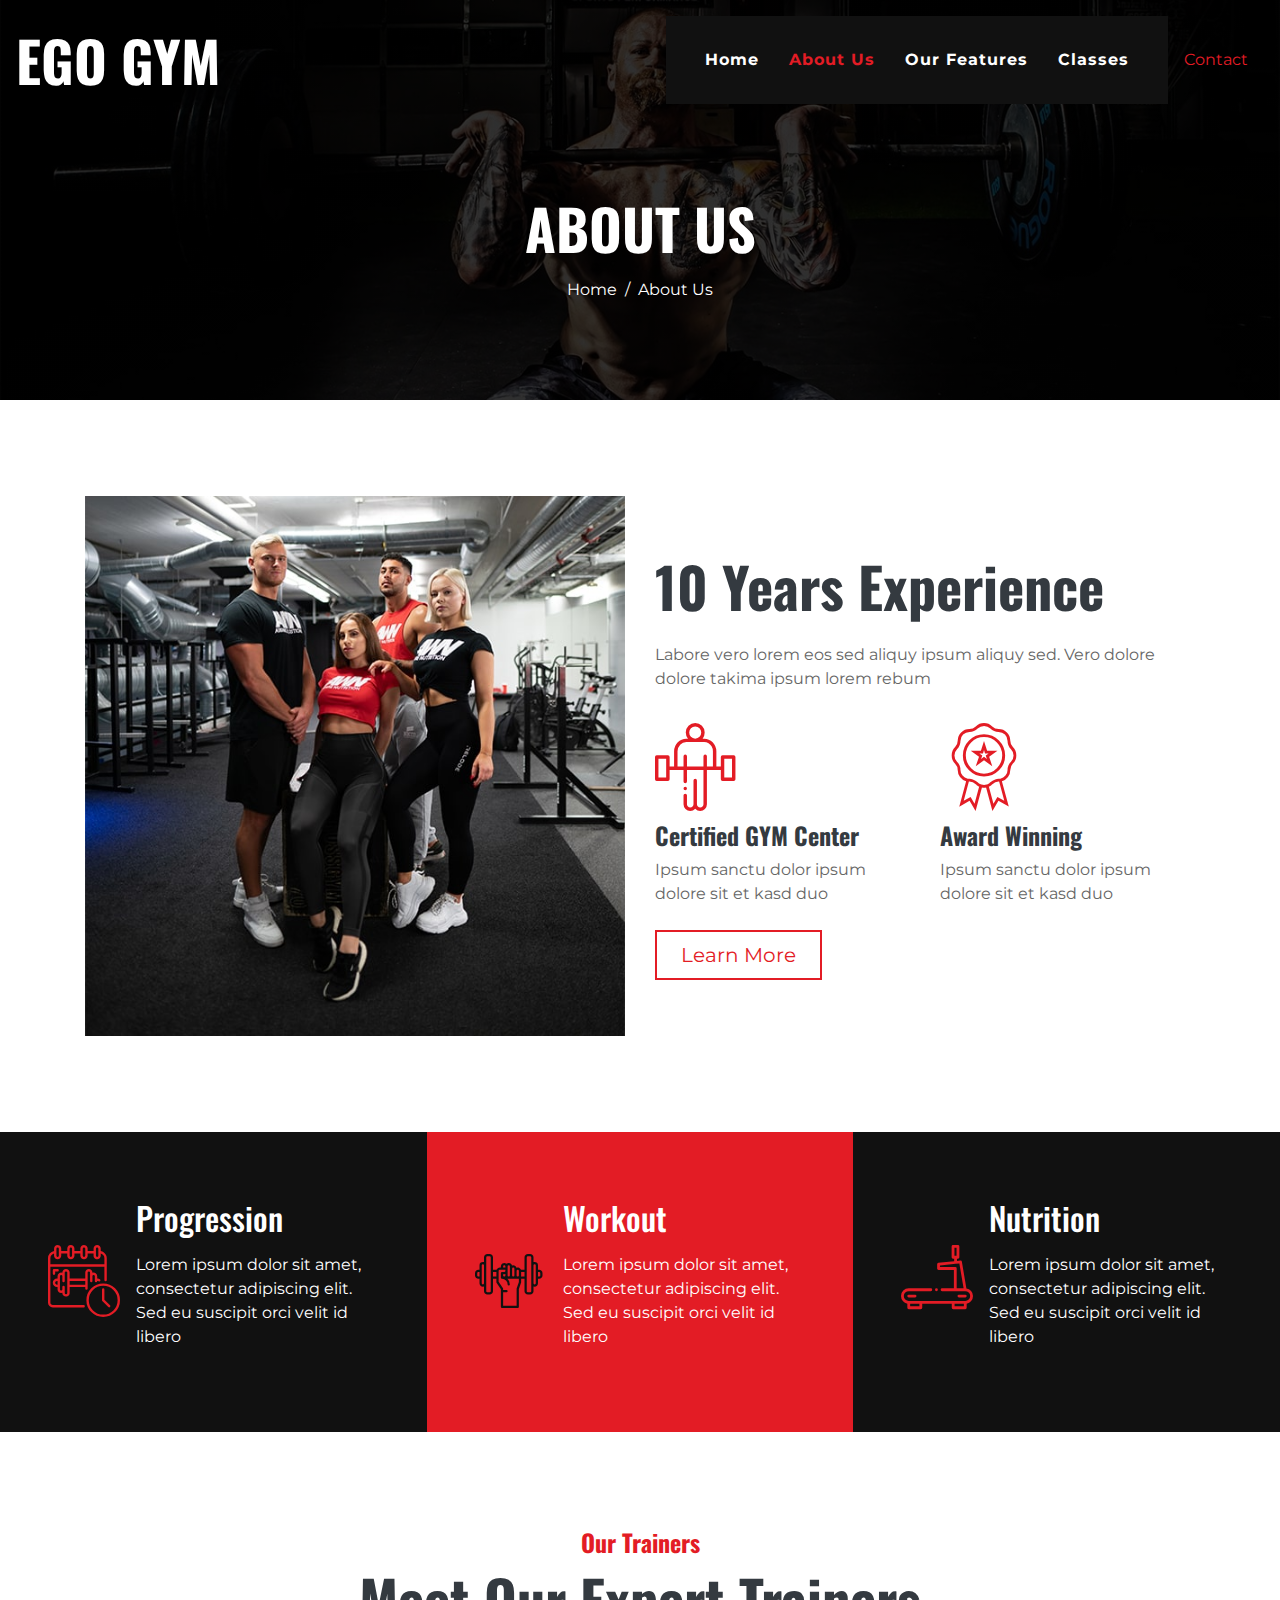
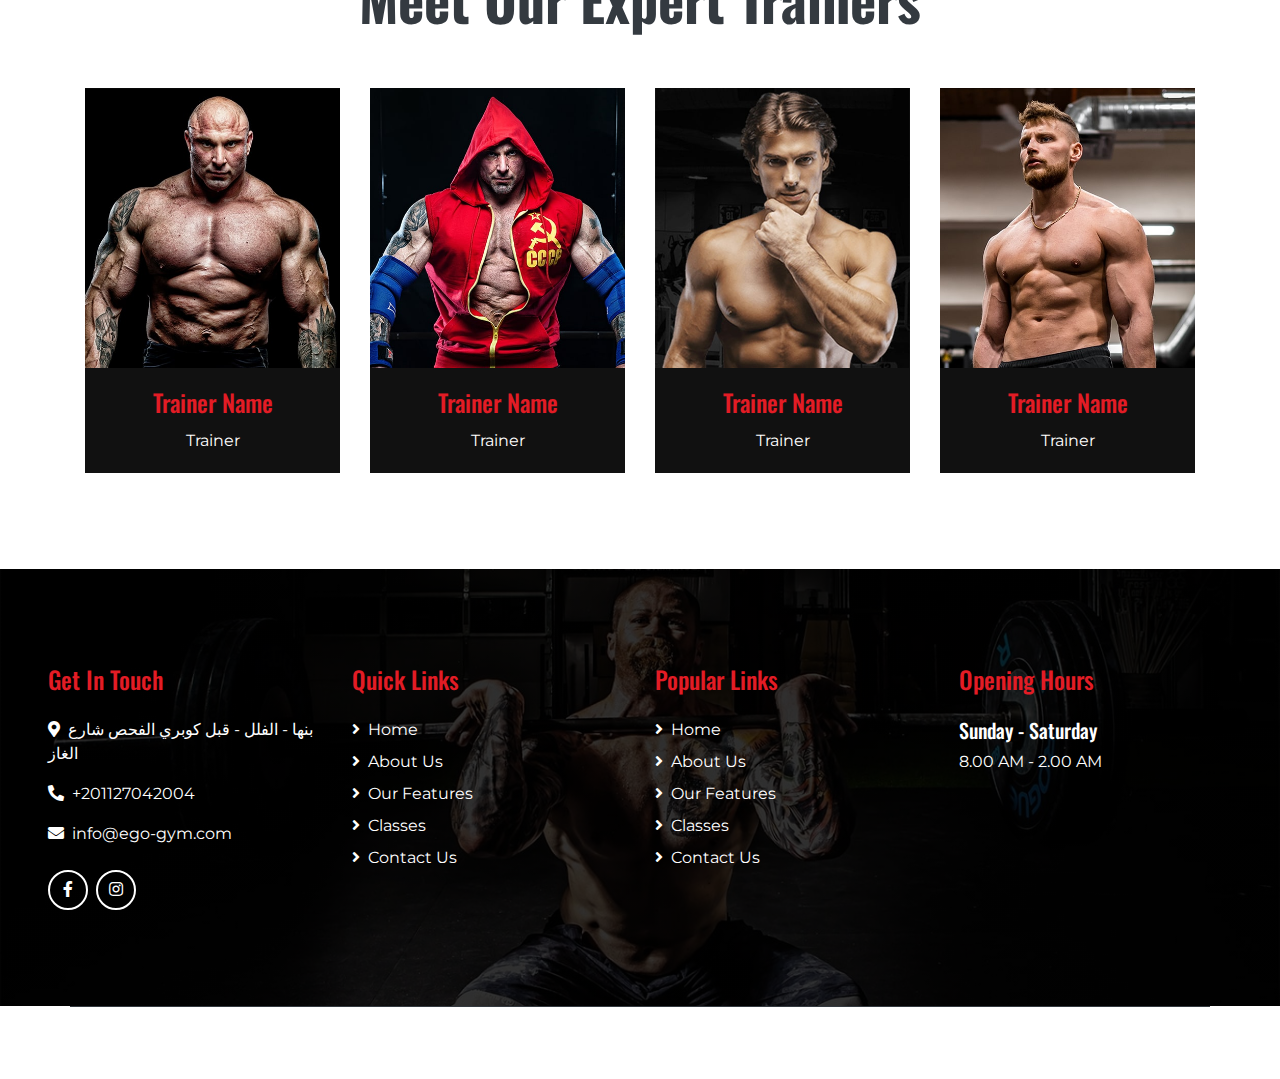
==== commit 4654ca0e: "Update about.html" ====
--- a/about.html
+++ b/about.html
@@ -3,13 +3,13 @@
 
 <head>
     <meta charset="utf-8">
-    <title>Gymnast - Gym Website Template</title>
+     <title>Ego Gym</title>
     <meta content="width=device-width, initial-scale=1.0" name="viewport">
-    <meta content="Free Website Template" name="keywords">
-    <meta content="Free Website Template" name="description">
+    <meta content="Fitness classes,Gym near me, Personal trainer, Workout routines, Health and wellness, Yoga studio, Crossfit, gym, Bodybuilding, supplements, Fitness equipment, Fitness motivation" name="keywords">
+    <meta content="Ego Gym is a top gym in Banha with state-of-the-art equipment and 50+ weekly classes. We offer personalized training, specialty classes, PT clinic, nutritionist, supplement shop, tanning and massage. Join Ego Gym to reach your full potential!" name="description">
 
     <!-- Favicon -->
-    <link href="img/favicon.ico" rel="icon">
+    <link href="img/android-chrome-512x512.png" rel="icon">
 
     <!-- Font Awesome -->
     <link href="https://cdnjs.cloudflare.com/ajax/libs/font-awesome/5.10.0/css/all.min.css" rel="stylesheet">
@@ -26,7 +26,7 @@
     <div class="container-fluid p-0 nav-bar">
         <nav class="navbar navbar-expand-lg bg-none navbar-dark py-3">
             <a href="" class="navbar-brand">
-                <h1 class="m-0 display-4 font-weight-bold text-uppercase text-white">Gymnast</h1>
+                <h1 class="m-0 display-4 font-weight-bold text-uppercase text-white">Ego Gym</h1>
             </a>
             <button type="button" class="navbar-toggler" data-toggle="collapse" data-target="#navbarCollapse">
                 <span class="navbar-toggler-icon"></span>
@@ -37,12 +37,6 @@
                     <a href="about.html" class="nav-item nav-link active">About Us</a>
                     <a href="feature.html" class="nav-item nav-link">Our Features</a>
                     <a href="class.html" class="nav-item nav-link">Classes</a>
-                    <div class="nav-item dropdown">
-                        <a href="#" class="nav-link dropdown-toggle" data-toggle="dropdown">Pages</a>
-                        <div class="dropdown-menu text-capitalize">
-                            <a href="blog.html" class="dropdown-item">Blog Grid</a>
-                            <a href="single.html" class="dropdown-item">Blog Detail</a>
-                        </div>
                     </div>
                     <a href="contact.html" class="nav-item nav-link">Contact</a>
                 </div>
@@ -204,19 +198,17 @@
     <!-- Team End -->
 
 
-    <!-- Footer Start -->
+   <!-- Footer Start -->
     <div class="footer container-fluid mt-5 py-5 px-sm-3 px-md-5 text-white">
         <div class="row pt-5">
             <div class="col-lg-3 col-md-6 mb-5">
                 <h4 class="text-primary mb-4">Get In Touch</h4>
-                <p><i class="fa fa-map-marker-alt mr-2"></i>123 Street, New York, USA</p>
-                <p><i class="fa fa-phone-alt mr-2"></i>+012 345 67890</p>
-                <p><i class="fa fa-envelope mr-2"></i>info@example.com</p>
+                <p><i class="fa fa-map-marker-alt mr-2"></i>بنها - الفلل - قبل كوبري الفحص شارع الغاز</p>
+                <p><i class="fa fa-phone-alt mr-2"></i>+201127042004</p>
+                <p><i class="fa fa-envelope mr-2"></i>info@ego-gym.com</p>
                 <div class="d-flex justify-content-start mt-4">
-                    <a class="btn btn-outline-light rounded-circle text-center mr-2 px-0" style="width: 40px; height: 40px;" href="#"><i class="fab fa-twitter"></i></a>
-                    <a class="btn btn-outline-light rounded-circle text-center mr-2 px-0" style="width: 40px; height: 40px;" href="#"><i class="fab fa-facebook-f"></i></a>
-                    <a class="btn btn-outline-light rounded-circle text-center mr-2 px-0" style="width: 40px; height: 40px;" href="#"><i class="fab fa-linkedin-in"></i></a>
-                    <a class="btn btn-outline-light rounded-circle text-center mr-2 px-0" style="width: 40px; height: 40px;" href="#"><i class="fab fa-instagram"></i></a>
+                    <a class="btn btn-outline-light rounded-circle text-center mr-2 px-0" style="width: 40px; height: 40px;" href="https://www.facebook.com/egoo.gym" target="_blank"><i class="fab fa-facebook-f"></i></a>
+                    <a class="btn btn-outline-light rounded-circle text-center mr-2 px-0" style="width: 40px; height: 40px;" href="https://www.instagram.com/egoo.gym/" target="_blank"><i class="fab fa-instagram"></i></a>
                 </div>
             </div>
             <div class="col-lg-3 col-md-6 mb-5">
@@ -241,20 +233,20 @@
             </div>
             <div class="col-lg-3 col-md-6 mb-5">
                 <h4 class="text-primary mb-4">Opening Hours</h4>
-                <h5 class="text-white">Monday - Friday</h5>
-                <p>8.00 AM - 8.00 PM</p>
-                <h5 class="text-white">Saturday - Sunday</h5>
-                <p>2.00 PM - 8.00 PM</p>
+                <h5 class="text-white">Sunday - Saturday</h5>
+                <p>8.00 AM - 2.00 AM</p>
+               </div>
             </div>
         </div>
         <div class="container border-top border-dark pt-5">
             <p class="m-0 text-center text-white">
-                &copy; <a class="text-white font-weight-bold" href="#">Your Site Name</a>. All Rights Reserved. Designed by
-                <a class="text-white font-weight-bold" href="https://htmlcodex.com">HTML Codex</a>
+                &copy; <a class="text-white font-weight-bold" href="#">Ego Gym</a>. All Rights Reserved. Designed by
+                <a class="text-white font-weight-bold" href="https://www.facebook.com/arsayedd/" target="_blank">Ahmed Raafat</a>
             </p>
         </div>
     </div>
     <!-- Footer End -->
+
 
 
     <!-- Back to Top -->
@@ -275,4 +267,4 @@
     <script src="js/main.js"></script>
 </body>
 
-</html>+</html>
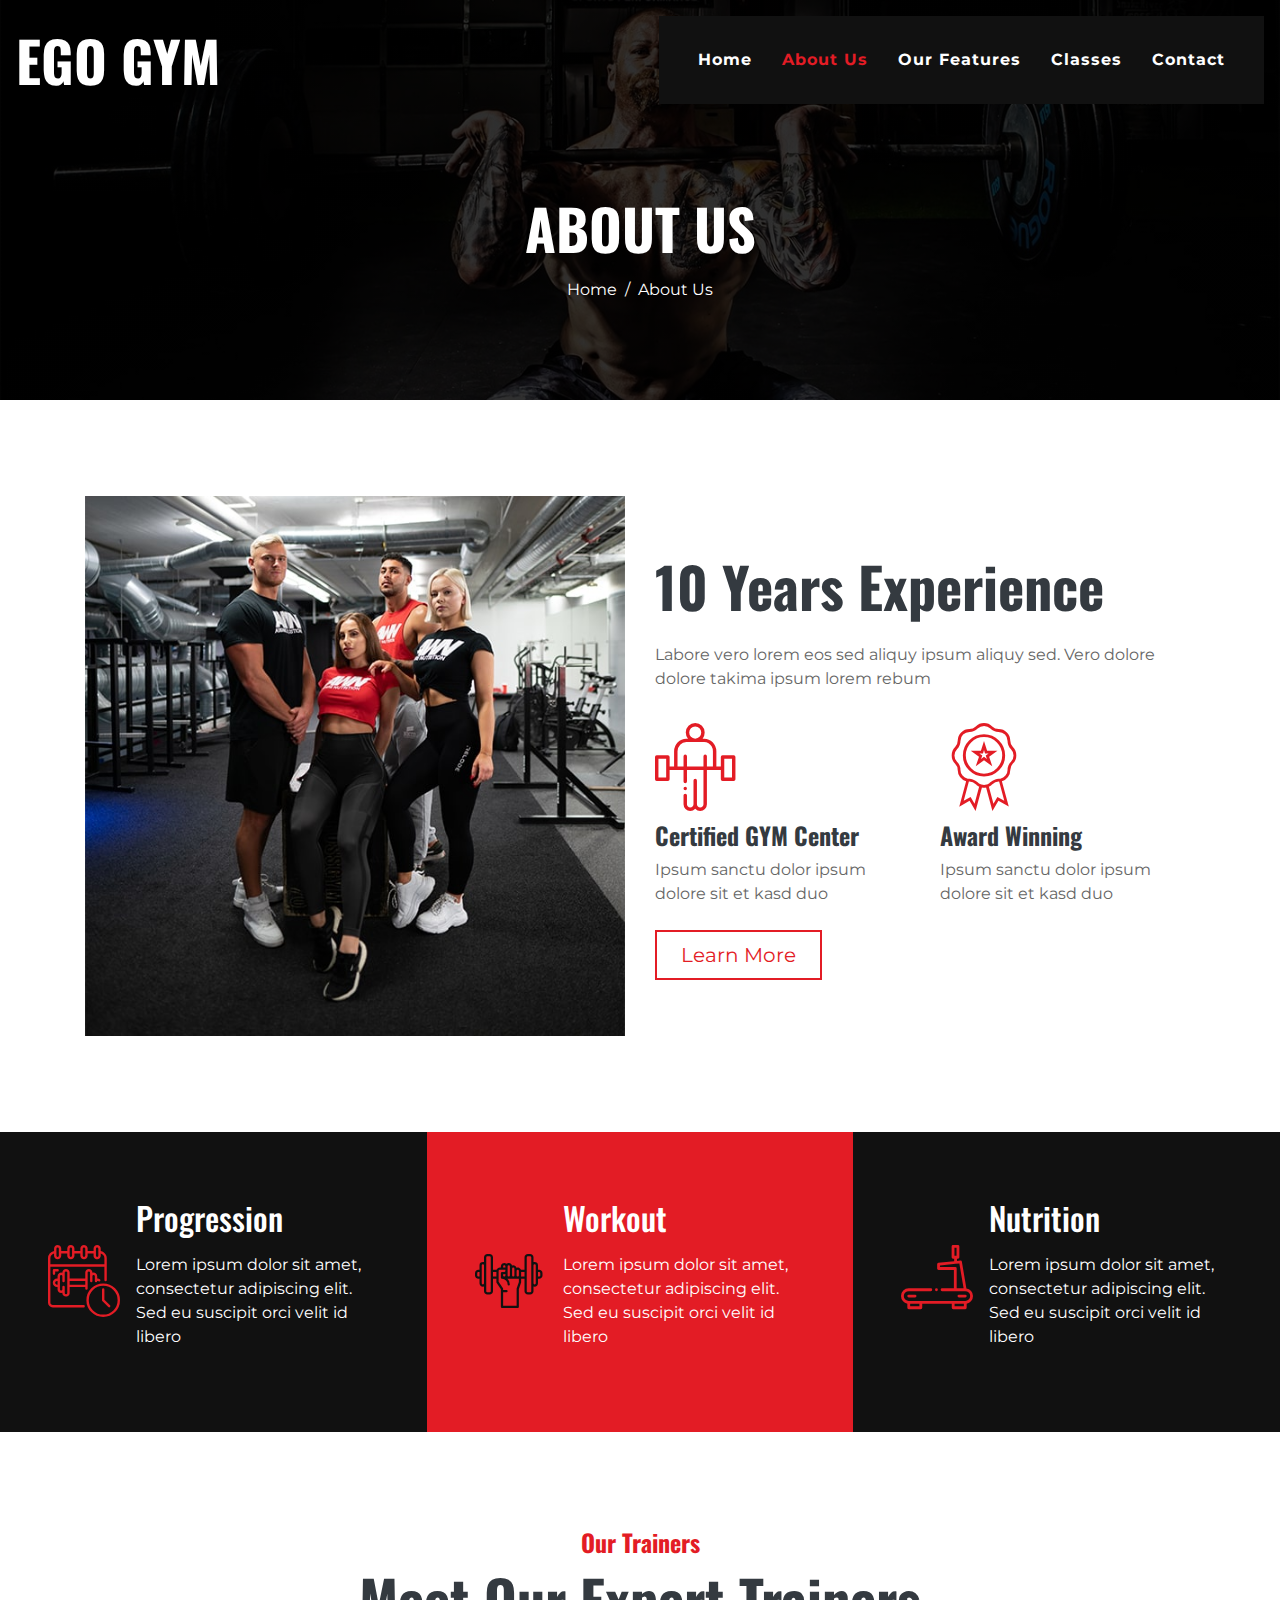
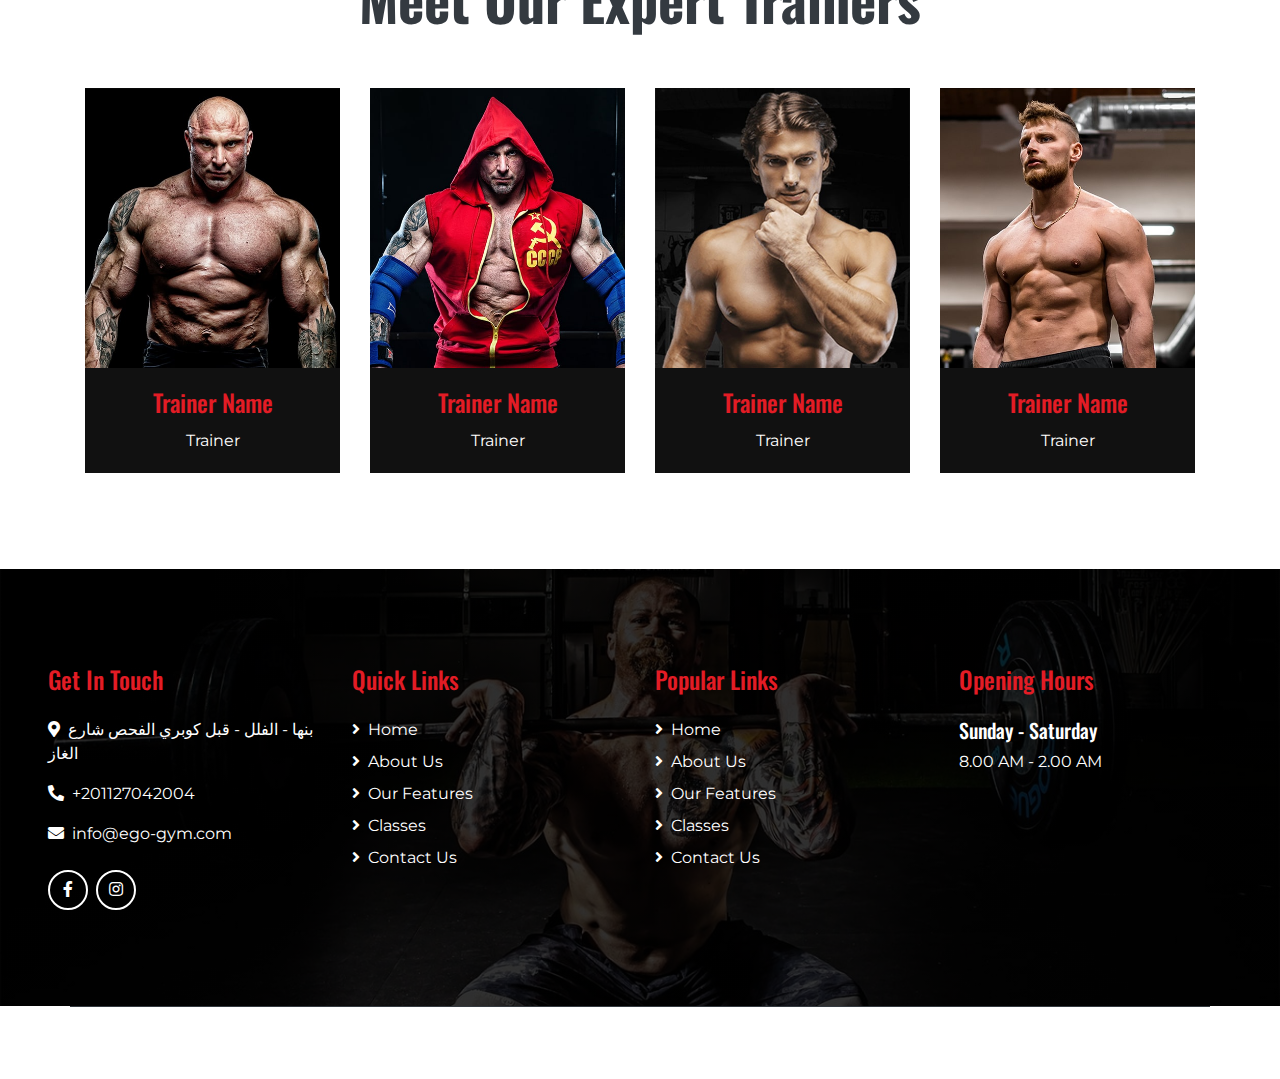
==== commit f819a2d2: "Update about.html" ====
--- a/about.html
+++ b/about.html
@@ -37,7 +37,6 @@
                     <a href="about.html" class="nav-item nav-link active">About Us</a>
                     <a href="feature.html" class="nav-item nav-link">Our Features</a>
                     <a href="class.html" class="nav-item nav-link">Classes</a>
-                    </div>
                     <a href="contact.html" class="nav-item nav-link">Contact</a>
                 </div>
             </div>
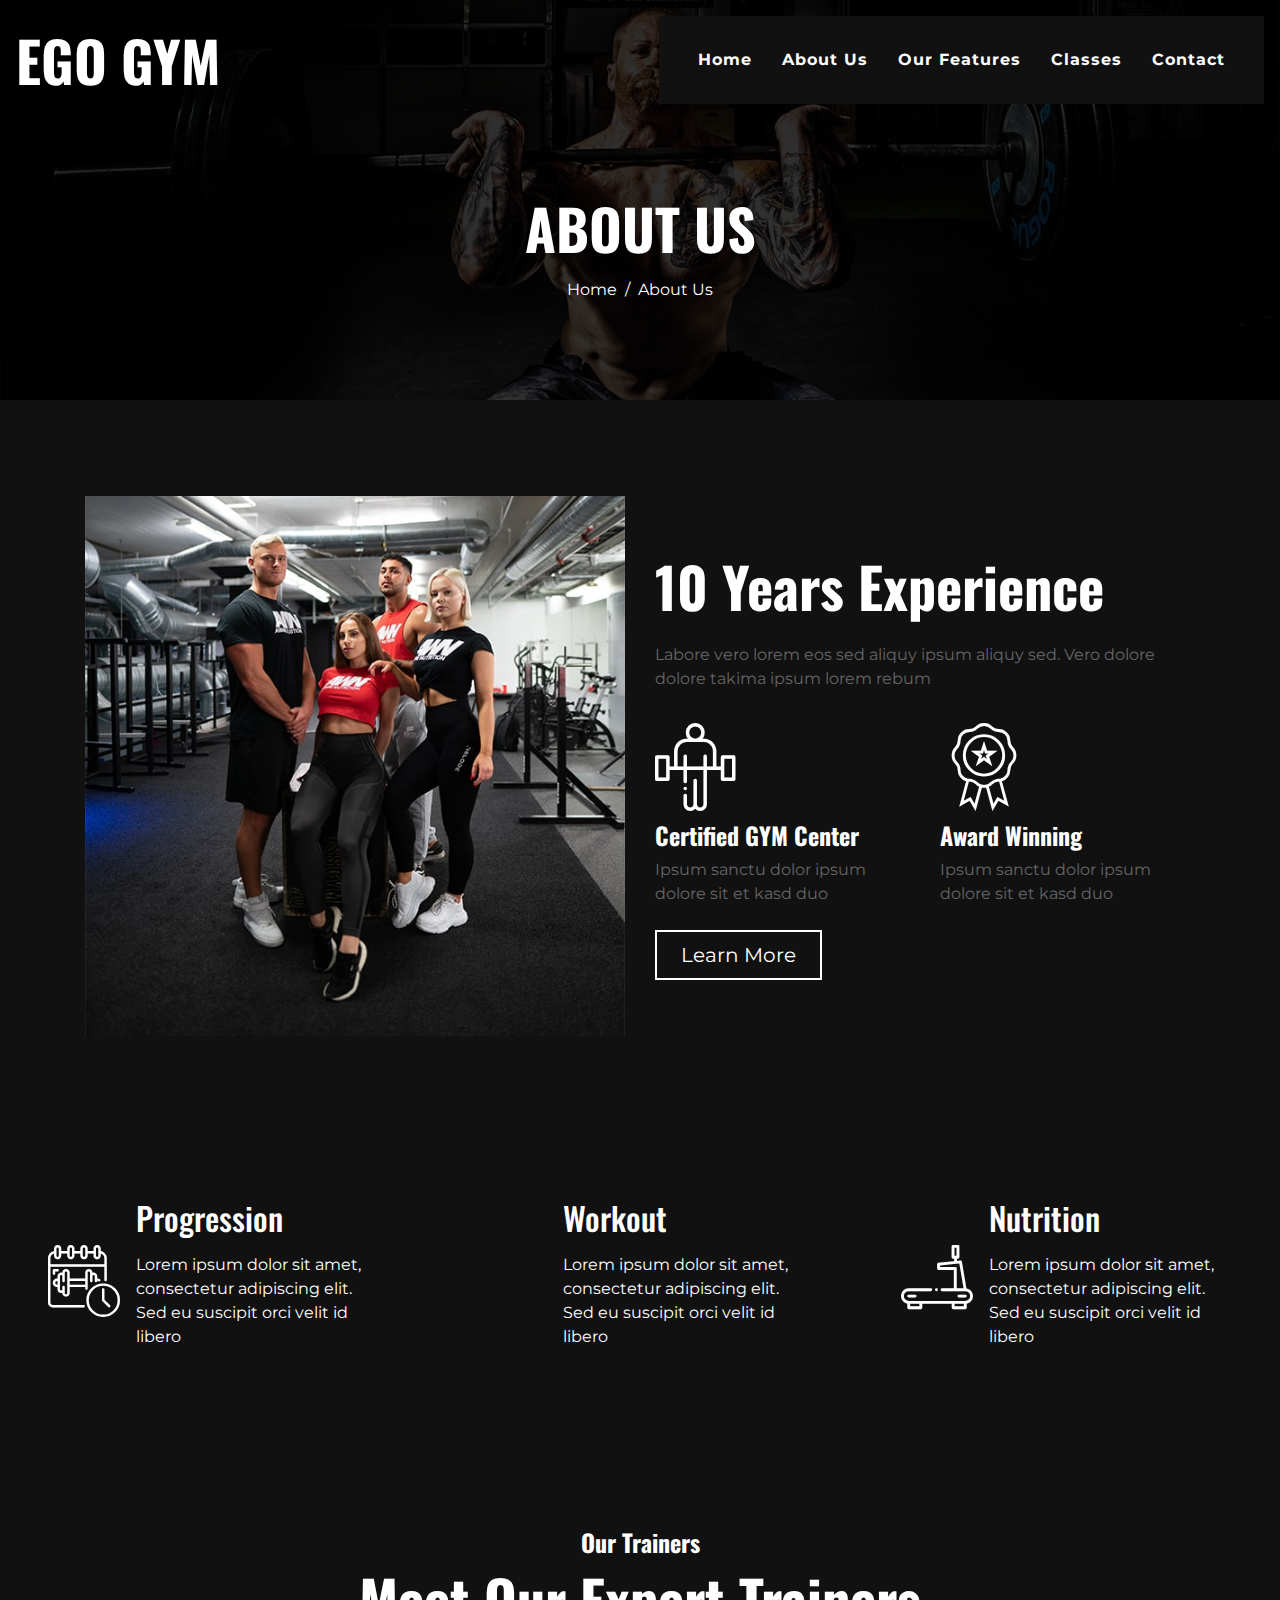
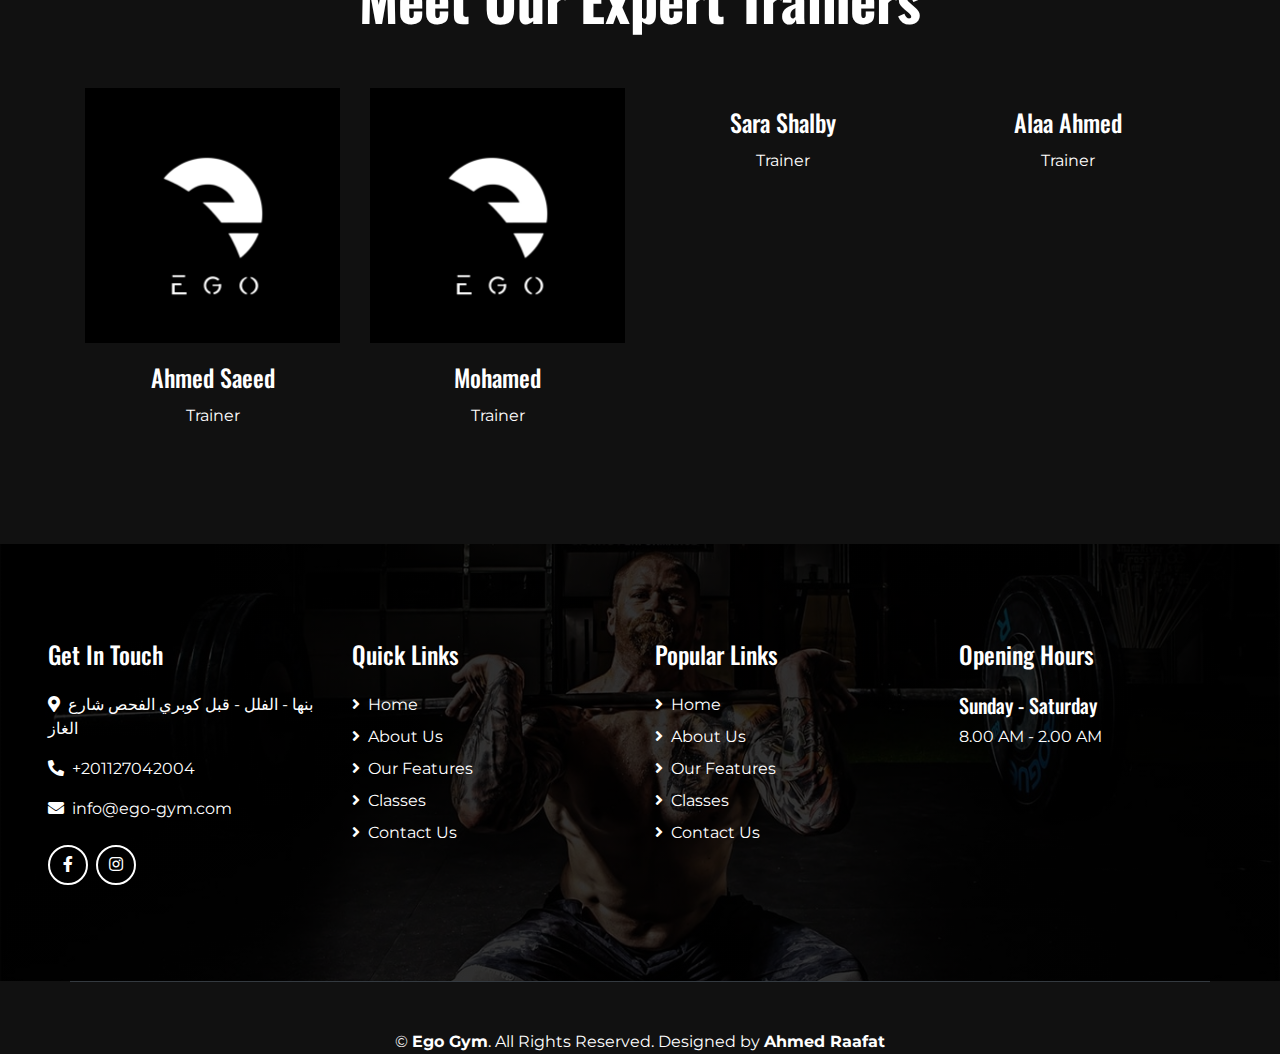
==== commit b39d2d2f: "Update about.html" ====
--- a/about.html
+++ b/about.html
@@ -134,60 +134,60 @@
         <div class="row">
             <div class="col-lg-3 col-md-6 mb-5">
                 <div class="card border-0 bg-secondary text-center text-white">
-                    <img class="card-img-top" src="img/team-1.jpg" alt="">
-                    <div class="card-social d-flex align-items-center justify-content-center">
-                        <a class="btn btn-outline-light rounded-circle text-center mr-2 px-0" style="width: 40px; height: 40px;" href="#"><i class="fab fa-twitter"></i></a>
-                        <a class="btn btn-outline-light rounded-circle text-center mr-2 px-0" style="width: 40px; height: 40px;" href="#"><i class="fab fa-facebook-f"></i></a>
-                        <a class="btn btn-outline-light rounded-circle text-center mr-2 px-0" style="width: 40px; height: 40px;" href="#"><i class="fab fa-linkedin-in"></i></a>
-                        <a class="btn btn-outline-light rounded-circle text-center mr-2 px-0" style="width: 40px; height: 40px;" href="#"><i class="fab fa-instagram"></i></a>
-                    </div>
-                    <div class="card-body bg-secondary">
-                        <h4 class="card-title text-primary">Trainer Name</h4>
-                        <p class="card-text">Trainer</p>
-                    </div>
-                </div>
-            </div>
-            <div class="col-lg-3 col-md-6 mb-5">
-                <div class="card border-0 bg-secondary text-center text-white">
-                    <img class="card-img-top" src="img/team-2.jpg" alt="">
-                    <div class="card-social d-flex align-items-center justify-content-center">
-                        <a class="btn btn-outline-light rounded-circle text-center mr-2 px-0" style="width: 40px; height: 40px;" href="#"><i class="fab fa-twitter"></i></a>
-                        <a class="btn btn-outline-light rounded-circle text-center mr-2 px-0" style="width: 40px; height: 40px;" href="#"><i class="fab fa-facebook-f"></i></a>
-                        <a class="btn btn-outline-light rounded-circle text-center mr-2 px-0" style="width: 40px; height: 40px;" href="#"><i class="fab fa-linkedin-in"></i></a>
-                        <a class="btn btn-outline-light rounded-circle text-center mr-2 px-0" style="width: 40px; height: 40px;" href="#"><i class="fab fa-instagram"></i></a>
-                    </div>
-                    <div class="card-body bg-secondary">
-                        <h4 class="card-title text-primary">Trainer Name</h4>
-                        <p class="card-text">Trainer</p>
-                    </div>
-                </div>
-            </div>
-            <div class="col-lg-3 col-md-6 mb-5">
-                <div class="card border-0 bg-secondary text-center text-white">
-                    <img class="card-img-top" src="img/team-3.jpg" alt="">
-                    <div class="card-social d-flex align-items-center justify-content-center">
-                        <a class="btn btn-outline-light rounded-circle text-center mr-2 px-0" style="width: 40px; height: 40px;" href="#"><i class="fab fa-twitter"></i></a>
-                        <a class="btn btn-outline-light rounded-circle text-center mr-2 px-0" style="width: 40px; height: 40px;" href="#"><i class="fab fa-facebook-f"></i></a>
-                        <a class="btn btn-outline-light rounded-circle text-center mr-2 px-0" style="width: 40px; height: 40px;" href="#"><i class="fab fa-linkedin-in"></i></a>
-                        <a class="btn btn-outline-light rounded-circle text-center mr-2 px-0" style="width: 40px; height: 40px;" href="#"><i class="fab fa-instagram"></i></a>
-                    </div>
-                    <div class="card-body bg-secondary">
-                        <h4 class="card-title text-primary">Trainer Name</h4>
-                        <p class="card-text">Trainer</p>
-                    </div>
-                </div>
-            </div>
-            <div class="col-lg-3 col-md-6 mb-5">
-                <div class="card border-0 bg-secondary text-center text-white">
-                    <img class="card-img-top" src="img/team-4.jpg" alt="">
-                    <div class="card-social d-flex align-items-center justify-content-center">
-                        <a class="btn btn-outline-light rounded-circle text-center mr-2 px-0" style="width: 40px; height: 40px;" href="#"><i class="fab fa-twitter"></i></a>
-                        <a class="btn btn-outline-light rounded-circle text-center mr-2 px-0" style="width: 40px; height: 40px;" href="#"><i class="fab fa-facebook-f"></i></a>
-                        <a class="btn btn-outline-light rounded-circle text-center mr-2 px-0" style="width: 40px; height: 40px;" href="#"><i class="fab fa-linkedin-in"></i></a>
-                        <a class="btn btn-outline-light rounded-circle text-center mr-2 px-0" style="width: 40px; height: 40px;" href="#"><i class="fab fa-instagram"></i></a>
-                    </div>
-                    <div class="card-body bg-secondary">
-                        <h4 class="card-title text-primary">Trainer Name</h4>
+                    <img class="card-img-top" src="img/Ego.jpeg" alt="">
+                    <div class="card-social d-flex align-items-center justify-content-center">
+                        <a class="btn btn-outline-light rounded-circle text-center mr-2 px-0" style="width: 40px; height: 40px;" href="#"><i class="fab fa-twitter"></i></a>
+                        <a class="btn btn-outline-light rounded-circle text-center mr-2 px-0" style="width: 40px; height: 40px;" href="#"><i class="fab fa-facebook-f"></i></a>
+                        <a class="btn btn-outline-light rounded-circle text-center mr-2 px-0" style="width: 40px; height: 40px;" href="#"><i class="fab fa-linkedin-in"></i></a>
+                        <a class="btn btn-outline-light rounded-circle text-center mr-2 px-0" style="width: 40px; height: 40px;" href="#"><i class="fab fa-instagram"></i></a>
+                    </div>
+                    <div class="card-body bg-secondary">
+                        <h4 class="card-title text-primary">Ahmed Saeed</h4>
+                        <p class="card-text">Trainer</p>
+                    </div>
+                </div>
+            </div>
+            <div class="col-lg-3 col-md-6 mb-5">
+                <div class="card border-0 bg-secondary text-center text-white">
+                    <img class="card-img-top" src="img/Ego.jpeg" alt="">
+                    <div class="card-social d-flex align-items-center justify-content-center">
+                        <a class="btn btn-outline-light rounded-circle text-center mr-2 px-0" style="width: 40px; height: 40px;" href="#"><i class="fab fa-twitter"></i></a>
+                        <a class="btn btn-outline-light rounded-circle text-center mr-2 px-0" style="width: 40px; height: 40px;" href="#"><i class="fab fa-facebook-f"></i></a>
+                        <a class="btn btn-outline-light rounded-circle text-center mr-2 px-0" style="width: 40px; height: 40px;" href="#"><i class="fab fa-linkedin-in"></i></a>
+                        <a class="btn btn-outline-light rounded-circle text-center mr-2 px-0" style="width: 40px; height: 40px;" href="#"><i class="fab fa-instagram"></i></a>
+                    </div>
+                    <div class="card-body bg-secondary">
+                        <h4 class="card-title text-primary">Mohamed</h4>
+                        <p class="card-text">Trainer</p>
+                    </div>
+                </div>
+            </div>
+            <div class="col-lg-3 col-md-6 mb-5">
+                <div class="card border-0 bg-secondary text-center text-white">
+                    <img class="card-img-top" src="Ego.jpeg" alt="">
+                    <div class="card-social d-flex align-items-center justify-content-center">
+                        <a class="btn btn-outline-light rounded-circle text-center mr-2 px-0" style="width: 40px; height: 40px;" href="#"><i class="fab fa-twitter"></i></a>
+                        <a class="btn btn-outline-light rounded-circle text-center mr-2 px-0" style="width: 40px; height: 40px;" href="#"><i class="fab fa-facebook-f"></i></a>
+                        <a class="btn btn-outline-light rounded-circle text-center mr-2 px-0" style="width: 40px; height: 40px;" href="#"><i class="fab fa-linkedin-in"></i></a>
+                        <a class="btn btn-outline-light rounded-circle text-center mr-2 px-0" style="width: 40px; height: 40px;" href="#"><i class="fab fa-instagram"></i></a>
+                    </div>
+                    <div class="card-body bg-secondary">
+                        <h4 class="card-title text-primary">Sara Shalby</h4>
+                        <p class="card-text">Trainer</p>
+                    </div>
+                </div>
+            </div>
+            <div class="col-lg-3 col-md-6 mb-5">
+                <div class="card border-0 bg-secondary text-center text-white">
+                    <img class="card-img-top" src="Ego.jpeg" alt="">
+                    <div class="card-social d-flex align-items-center justify-content-center">
+                        <a class="btn btn-outline-light rounded-circle text-center mr-2 px-0" style="width: 40px; height: 40px;" href="#"><i class="fab fa-twitter"></i></a>
+                        <a class="btn btn-outline-light rounded-circle text-center mr-2 px-0" style="width: 40px; height: 40px;" href="#"><i class="fab fa-facebook-f"></i></a>
+                        <a class="btn btn-outline-light rounded-circle text-center mr-2 px-0" style="width: 40px; height: 40px;" href="#"><i class="fab fa-linkedin-in"></i></a>
+                        <a class="btn btn-outline-light rounded-circle text-center mr-2 px-0" style="width: 40px; height: 40px;" href="#"><i class="fab fa-instagram"></i></a>
+                    </div>
+                    <div class="card-body bg-secondary">
+                        <h4 class="card-title text-primary">Alaa Ahmed</h4>
                         <p class="card-text">Trainer</p>
                     </div>
                 </div>
--- a/css/style.min.css
+++ b/css/style.min.css
@@ -3,4 +3,4 @@
  * Copyright 2011-2020 The Bootstrap Authors
  * Copyright 2011-2020 Twitter, Inc.
  * Licensed under MIT (https://github.com/twbs/bootstrap/blob/main/LICENSE)
- */:root{--blue:#007bff;--indigo:#6610f2;--purple:#6f42c1;--pink:#e83e8c;--red:#dc3545;--orange:#fd7e14;--yellow:#ffc107;--green:#28a745;--teal:#20c997;--cyan:#17a2b8;--white:#fff;--gray:#6c757d;--gray-dark:#343a40;--primary:#E31C25;--secondary:#111111;--success:#28a745;--info:#17a2b8;--warning:#ffc107;--danger:#dc3545;--light:#ffffff;--dark:#343a40;--breakpoint-xs:0;--breakpoint-sm:576px;--breakpoint-md:768px;--breakpoint-lg:992px;--breakpoint-xl:1200px;--font-family-sans-serif:"Montserrat",sans-serif;--font-family-monospace:SFMono-Regular,Menlo,Monaco,Consolas,"Liberation Mono","Courier New",monospace}*,::after,::before{box-sizing:border-box}html{font-family:sans-serif;line-height:1.15;-webkit-text-size-adjust:100%;-webkit-tap-highlight-color:transparent}article,aside,figcaption,figure,footer,header,hgroup,main,nav,section{display:block}body{margin:0;font-family:Montserrat,sans-serif;font-size:1rem;font-weight:400;line-height:1.5;color:#666;text-align:left;background-color:#fff}[tabindex="-1"]:focus:not(:focus-visible){outline:0!important}hr{box-sizing:content-box;height:0;overflow:visible}h1,h2,h3,h4,h5,h6{margin-top:0;margin-bottom:.5rem}p{margin-top:0;margin-bottom:1rem}abbr[data-original-title],abbr[title]{text-decoration:underline;text-decoration:underline dotted;cursor:help;border-bottom:0;text-decoration-skip-ink:none}address{margin-bottom:1rem;font-style:normal;line-height:inherit}dl,ol,ul{margin-top:0;margin-bottom:1rem}ol ol,ol ul,ul ol,ul ul{margin-bottom:0}dt{font-weight:700}dd{margin-bottom:.5rem;margin-left:0}blockquote{margin:0 0 1rem}b,strong{font-weight:bolder}small{font-size:80%}sub,sup{position:relative;font-size:75%;line-height:0;vertical-align:baseline}sub{bottom:-.25em}sup{top:-.5em}a{color:#e31c25;text-decoration:none;background-color:transparent}a:hover{color:#9f141a;text-decoration:underline}a:not([href]):not([class]){color:inherit;text-decoration:none}a:not([href]):not([class]):hover{color:inherit;text-decoration:none}code,kbd,pre,samp{font-family:SFMono-Regular,Menlo,Monaco,Consolas,"Liberation Mono","Courier New",monospace;font-size:1em}pre{margin-top:0;margin-bottom:1rem;overflow:auto;-ms-overflow-style:scrollbar}figure{margin:0 0 1rem}img{vertical-align:middle;border-style:none}svg{overflow:hidden;vertical-align:middle}table{border-collapse:collapse}caption{padding-top:.75rem;padding-bottom:.75rem;color:#6c757d;text-align:left;caption-side:bottom}th{text-align:inherit;text-align:-webkit-match-parent}label{display:inline-block;margin-bottom:.5rem}button{border-radius:0}button:focus{outline:1px dotted;outline:5px auto -webkit-focus-ring-color}button,input,optgroup,select,textarea{margin:0;font-family:inherit;font-size:inherit;line-height:inherit}button,input{overflow:visible}button,select{text-transform:none}[role=button]{cursor:pointer}select{word-wrap:normal}[type=button],[type=reset],[type=submit],button{-webkit-appearance:button}[type=button]:not(:disabled),[type=reset]:not(:disabled),[type=submit]:not(:disabled),button:not(:disabled){cursor:pointer}[type=button]::-moz-focus-inner,[type=reset]::-moz-focus-inner,[type=submit]::-moz-focus-inner,button::-moz-focus-inner{padding:0;border-style:none}input[type=checkbox],input[type=radio]{box-sizing:border-box;padding:0}textarea{overflow:auto;resize:vertical}fieldset{min-width:0;padding:0;margin:0;border:0}legend{display:block;width:100%;max-width:100%;padding:0;margin-bottom:.5rem;font-size:1.5rem;line-height:inherit;color:inherit;white-space:normal}@media (max-width:1200px){legend{font-size:calc(1.275rem + .3vw)}}progress{vertical-align:baseline}[type=number]::-webkit-inner-spin-button,[type=number]::-webkit-outer-spin-button{height:auto}[type=search]{outline-offset:-2px;-webkit-appearance:none}[type=search]::-webkit-search-decoration{-webkit-appearance:none}::-webkit-file-upload-button{font:inherit;-webkit-appearance:button}output{display:inline-block}summary{display:list-item;cursor:pointer}template{display:none}[hidden]{display:none!important}.h1,.h2,.h3,.h4,.h5,.h6,h1,h2,h3,h4,h5,h6{margin-bottom:.5rem;font-family:Oswald,sans-serif;font-weight:500;line-height:1.2;color:#343a40}.h1,h1{font-size:2.5rem}@media (max-width:1200px){.h1,h1{font-size:calc(1.375rem + 1.5vw)}}.h2,h2{font-size:2rem}@media (max-width:1200px){.h2,h2{font-size:calc(1.325rem + .9vw)}}.h3,h3{font-size:1.75rem}@media (max-width:1200px){.h3,h3{font-size:calc(1.3rem + .6vw)}}.h4,h4{font-size:1.5rem}@media (max-width:1200px){.h4,h4{font-size:calc(1.275rem + .3vw)}}.h5,h5{font-size:1.25rem}.h6,h6{font-size:1rem}.lead{font-size:1.25rem;font-weight:300}.display-1{font-size:6rem;font-weight:300;line-height:1.2}@media (max-width:1200px){.display-1{font-size:calc(1.725rem + 5.7vw)}}.display-2{font-size:5.5rem;font-weight:300;line-height:1.2}@media (max-width:1200px){.display-2{font-size:calc(1.675rem + 5.1vw)}}.display-3{font-size:4.5rem;font-weight:300;line-height:1.2}@media (max-width:1200px){.display-3{font-size:calc(1.575rem + 3.9vw)}}.display-4{font-size:3.5rem;font-weight:300;line-height:1.2}@media (max-width:1200px){.display-4{font-size:calc(1.475rem + 2.7vw)}}hr{margin-top:1rem;margin-bottom:1rem;border:0;border-top:1px solid rgba(0,0,0,.1)}.small,small{font-size:80%;font-weight:400}.mark,mark{padding:.2em;background-color:#fcf8e3}.list-unstyled{padding-left:0;list-style:none}.list-inline{padding-left:0;list-style:none}.list-inline-item{display:inline-block}.list-inline-item:not(:last-child){margin-right:.5rem}.initialism{font-size:90%;text-transform:uppercase}.blockquote{margin-bottom:1rem;font-size:1.25rem}.blockquote-footer{display:block;font-size:80%;color:#6c757d}.blockquote-footer::before{content:"— "}.img-fluid{max-width:100%;height:auto}.img-thumbnail{padding:.25rem;background-color:#fff;border:1px solid #dee2e6;max-width:100%;height:auto}.figure{display:inline-block}.figure-img{margin-bottom:.5rem;line-height:1}.figure-caption{font-size:90%;color:#6c757d}code{font-size:87.5%;color:#e83e8c;word-wrap:break-word}a>code{color:inherit}kbd{padding:.2rem .4rem;font-size:87.5%;color:#fff;background-color:#212529}kbd kbd{padding:0;font-size:100%;font-weight:700}pre{display:block;font-size:87.5%;color:#212529}pre code{font-size:inherit;color:inherit;word-break:normal}.pre-scrollable{max-height:340px;overflow-y:scroll}.container,.container-fluid,.container-lg,.container-md,.container-sm,.container-xl{width:100%;padding-right:15px;padding-left:15px;margin-right:auto;margin-left:auto}@media (min-width:576px){.container,.container-sm{max-width:540px}}@media (min-width:768px){.container,.container-md,.container-sm{max-width:720px}}@media (min-width:992px){.container,.container-lg,.container-md,.container-sm{max-width:960px}}@media (min-width:1200px){.container,.container-lg,.container-md,.container-sm,.container-xl{max-width:1140px}}.row{display:flex;flex-wrap:wrap;margin-right:-15px;margin-left:-15px}.no-gutters{margin-right:0;margin-left:0}.no-gutters>.col,.no-gutters>[class*=col-]{padding-right:0;padding-left:0}.col,.col-1,.col-10,.col-11,.col-12,.col-2,.col-3,.col-4,.col-5,.col-6,.col-7,.col-8,.col-9,.col-auto,.col-lg,.col-lg-1,.col-lg-10,.col-lg-11,.col-lg-12,.col-lg-2,.col-lg-3,.col-lg-4,.col-lg-5,.col-lg-6,.col-lg-7,.col-lg-8,.col-lg-9,.col-lg-auto,.col-md,.col-md-1,.col-md-10,.col-md-11,.col-md-12,.col-md-2,.col-md-3,.col-md-4,.col-md-5,.col-md-6,.col-md-7,.col-md-8,.col-md-9,.col-md-auto,.col-sm,.col-sm-1,.col-sm-10,.col-sm-11,.col-sm-12,.col-sm-2,.col-sm-3,.col-sm-4,.col-sm-5,.col-sm-6,.col-sm-7,.col-sm-8,.col-sm-9,.col-sm-auto,.col-xl,.col-xl-1,.col-xl-10,.col-xl-11,.col-xl-12,.col-xl-2,.col-xl-3,.col-xl-4,.col-xl-5,.col-xl-6,.col-xl-7,.col-xl-8,.col-xl-9,.col-xl-auto{position:relative;width:100%;padding-right:15px;padding-left:15px}.col{flex-basis:0;flex-grow:1;max-width:100%}.row-cols-1>*{flex:0 0 100%;max-width:100%}.row-cols-2>*{flex:0 0 50%;max-width:50%}.row-cols-3>*{flex:0 0 33.3333333333%;max-width:33.3333333333%}.row-cols-4>*{flex:0 0 25%;max-width:25%}.row-cols-5>*{flex:0 0 20%;max-width:20%}.row-cols-6>*{flex:0 0 16.6666666667%;max-width:16.6666666667%}.col-auto{flex:0 0 auto;width:auto;max-width:100%}.col-1{flex:0 0 8.3333333333%;max-width:8.3333333333%}.col-2{flex:0 0 16.6666666667%;max-width:16.6666666667%}.col-3{flex:0 0 25%;max-width:25%}.col-4{flex:0 0 33.3333333333%;max-width:33.3333333333%}.col-5{flex:0 0 41.6666666667%;max-width:41.6666666667%}.col-6{flex:0 0 50%;max-width:50%}.col-7{flex:0 0 58.3333333333%;max-width:58.3333333333%}.col-8{flex:0 0 66.6666666667%;max-width:66.6666666667%}.col-9{flex:0 0 75%;max-width:75%}.col-10{flex:0 0 83.3333333333%;max-width:83.3333333333%}.col-11{flex:0 0 91.6666666667%;max-width:91.6666666667%}.col-12{flex:0 0 100%;max-width:100%}.order-first{order:-1}.order-last{order:13}.order-0{order:0}.order-1{order:1}.order-2{order:2}.order-3{order:3}.order-4{order:4}.order-5{order:5}.order-6{order:6}.order-7{order:7}.order-8{order:8}.order-9{order:9}.order-10{order:10}.order-11{order:11}.order-12{order:12}.offset-1{margin-left:8.3333333333%}.offset-2{margin-left:16.6666666667%}.offset-3{margin-left:25%}.offset-4{margin-left:33.3333333333%}.offset-5{margin-left:41.6666666667%}.offset-6{margin-left:50%}.offset-7{margin-left:58.3333333333%}.offset-8{margin-left:66.6666666667%}.offset-9{margin-left:75%}.offset-10{margin-left:83.3333333333%}.offset-11{margin-left:91.6666666667%}@media (min-width:576px){.col-sm{flex-basis:0;flex-grow:1;max-width:100%}.row-cols-sm-1>*{flex:0 0 100%;max-width:100%}.row-cols-sm-2>*{flex:0 0 50%;max-width:50%}.row-cols-sm-3>*{flex:0 0 33.3333333333%;max-width:33.3333333333%}.row-cols-sm-4>*{flex:0 0 25%;max-width:25%}.row-cols-sm-5>*{flex:0 0 20%;max-width:20%}.row-cols-sm-6>*{flex:0 0 16.6666666667%;max-width:16.6666666667%}.col-sm-auto{flex:0 0 auto;width:auto;max-width:100%}.col-sm-1{flex:0 0 8.3333333333%;max-width:8.3333333333%}.col-sm-2{flex:0 0 16.6666666667%;max-width:16.6666666667%}.col-sm-3{flex:0 0 25%;max-width:25%}.col-sm-4{flex:0 0 33.3333333333%;max-width:33.3333333333%}.col-sm-5{flex:0 0 41.6666666667%;max-width:41.6666666667%}.col-sm-6{flex:0 0 50%;max-width:50%}.col-sm-7{flex:0 0 58.3333333333%;max-width:58.3333333333%}.col-sm-8{flex:0 0 66.6666666667%;max-width:66.6666666667%}.col-sm-9{flex:0 0 75%;max-width:75%}.col-sm-10{flex:0 0 83.3333333333%;max-width:83.3333333333%}.col-sm-11{flex:0 0 91.6666666667%;max-width:91.6666666667%}.col-sm-12{flex:0 0 100%;max-width:100%}.order-sm-first{order:-1}.order-sm-last{order:13}.order-sm-0{order:0}.order-sm-1{order:1}.order-sm-2{order:2}.order-sm-3{order:3}.order-sm-4{order:4}.order-sm-5{order:5}.order-sm-6{order:6}.order-sm-7{order:7}.order-sm-8{order:8}.order-sm-9{order:9}.order-sm-10{order:10}.order-sm-11{order:11}.order-sm-12{order:12}.offset-sm-0{margin-left:0}.offset-sm-1{margin-left:8.3333333333%}.offset-sm-2{margin-left:16.6666666667%}.offset-sm-3{margin-left:25%}.offset-sm-4{margin-left:33.3333333333%}.offset-sm-5{margin-left:41.6666666667%}.offset-sm-6{margin-left:50%}.offset-sm-7{margin-left:58.3333333333%}.offset-sm-8{margin-left:66.6666666667%}.offset-sm-9{margin-left:75%}.offset-sm-10{margin-left:83.3333333333%}.offset-sm-11{margin-left:91.6666666667%}}@media (min-width:768px){.col-md{flex-basis:0;flex-grow:1;max-width:100%}.row-cols-md-1>*{flex:0 0 100%;max-width:100%}.row-cols-md-2>*{flex:0 0 50%;max-width:50%}.row-cols-md-3>*{flex:0 0 33.3333333333%;max-width:33.3333333333%}.row-cols-md-4>*{flex:0 0 25%;max-width:25%}.row-cols-md-5>*{flex:0 0 20%;max-width:20%}.row-cols-md-6>*{flex:0 0 16.6666666667%;max-width:16.6666666667%}.col-md-auto{flex:0 0 auto;width:auto;max-width:100%}.col-md-1{flex:0 0 8.3333333333%;max-width:8.3333333333%}.col-md-2{flex:0 0 16.6666666667%;max-width:16.6666666667%}.col-md-3{flex:0 0 25%;max-width:25%}.col-md-4{flex:0 0 33.3333333333%;max-width:33.3333333333%}.col-md-5{flex:0 0 41.6666666667%;max-width:41.6666666667%}.col-md-6{flex:0 0 50%;max-width:50%}.col-md-7{flex:0 0 58.3333333333%;max-width:58.3333333333%}.col-md-8{flex:0 0 66.6666666667%;max-width:66.6666666667%}.col-md-9{flex:0 0 75%;max-width:75%}.col-md-10{flex:0 0 83.3333333333%;max-width:83.3333333333%}.col-md-11{flex:0 0 91.6666666667%;max-width:91.6666666667%}.col-md-12{flex:0 0 100%;max-width:100%}.order-md-first{order:-1}.order-md-last{order:13}.order-md-0{order:0}.order-md-1{order:1}.order-md-2{order:2}.order-md-3{order:3}.order-md-4{order:4}.order-md-5{order:5}.order-md-6{order:6}.order-md-7{order:7}.order-md-8{order:8}.order-md-9{order:9}.order-md-10{order:10}.order-md-11{order:11}.order-md-12{order:12}.offset-md-0{margin-left:0}.offset-md-1{margin-left:8.3333333333%}.offset-md-2{margin-left:16.6666666667%}.offset-md-3{margin-left:25%}.offset-md-4{margin-left:33.3333333333%}.offset-md-5{margin-left:41.6666666667%}.offset-md-6{margin-left:50%}.offset-md-7{margin-left:58.3333333333%}.offset-md-8{margin-left:66.6666666667%}.offset-md-9{margin-left:75%}.offset-md-10{margin-left:83.3333333333%}.offset-md-11{margin-left:91.6666666667%}}@media (min-width:992px){.col-lg{flex-basis:0;flex-grow:1;max-width:100%}.row-cols-lg-1>*{flex:0 0 100%;max-width:100%}.row-cols-lg-2>*{flex:0 0 50%;max-width:50%}.row-cols-lg-3>*{flex:0 0 33.3333333333%;max-width:33.3333333333%}.row-cols-lg-4>*{flex:0 0 25%;max-width:25%}.row-cols-lg-5>*{flex:0 0 20%;max-width:20%}.row-cols-lg-6>*{flex:0 0 16.6666666667%;max-width:16.6666666667%}.col-lg-auto{flex:0 0 auto;width:auto;max-width:100%}.col-lg-1{flex:0 0 8.3333333333%;max-width:8.3333333333%}.col-lg-2{flex:0 0 16.6666666667%;max-width:16.6666666667%}.col-lg-3{flex:0 0 25%;max-width:25%}.col-lg-4{flex:0 0 33.3333333333%;max-width:33.3333333333%}.col-lg-5{flex:0 0 41.6666666667%;max-width:41.6666666667%}.col-lg-6{flex:0 0 50%;max-width:50%}.col-lg-7{flex:0 0 58.3333333333%;max-width:58.3333333333%}.col-lg-8{flex:0 0 66.6666666667%;max-width:66.6666666667%}.col-lg-9{flex:0 0 75%;max-width:75%}.col-lg-10{flex:0 0 83.3333333333%;max-width:83.3333333333%}.col-lg-11{flex:0 0 91.6666666667%;max-width:91.6666666667%}.col-lg-12{flex:0 0 100%;max-width:100%}.order-lg-first{order:-1}.order-lg-last{order:13}.order-lg-0{order:0}.order-lg-1{order:1}.order-lg-2{order:2}.order-lg-3{order:3}.order-lg-4{order:4}.order-lg-5{order:5}.order-lg-6{order:6}.order-lg-7{order:7}.order-lg-8{order:8}.order-lg-9{order:9}.order-lg-10{order:10}.order-lg-11{order:11}.order-lg-12{order:12}.offset-lg-0{margin-left:0}.offset-lg-1{margin-left:8.3333333333%}.offset-lg-2{margin-left:16.6666666667%}.offset-lg-3{margin-left:25%}.offset-lg-4{margin-left:33.3333333333%}.offset-lg-5{margin-left:41.6666666667%}.offset-lg-6{margin-left:50%}.offset-lg-7{margin-left:58.3333333333%}.offset-lg-8{margin-left:66.6666666667%}.offset-lg-9{margin-left:75%}.offset-lg-10{margin-left:83.3333333333%}.offset-lg-11{margin-left:91.6666666667%}}@media (min-width:1200px){.col-xl{flex-basis:0;flex-grow:1;max-width:100%}.row-cols-xl-1>*{flex:0 0 100%;max-width:100%}.row-cols-xl-2>*{flex:0 0 50%;max-width:50%}.row-cols-xl-3>*{flex:0 0 33.3333333333%;max-width:33.3333333333%}.row-cols-xl-4>*{flex:0 0 25%;max-width:25%}.row-cols-xl-5>*{flex:0 0 20%;max-width:20%}.row-cols-xl-6>*{flex:0 0 16.6666666667%;max-width:16.6666666667%}.col-xl-auto{flex:0 0 auto;width:auto;max-width:100%}.col-xl-1{flex:0 0 8.3333333333%;max-width:8.3333333333%}.col-xl-2{flex:0 0 16.6666666667%;max-width:16.6666666667%}.col-xl-3{flex:0 0 25%;max-width:25%}.col-xl-4{flex:0 0 33.3333333333%;max-width:33.3333333333%}.col-xl-5{flex:0 0 41.6666666667%;max-width:41.6666666667%}.col-xl-6{flex:0 0 50%;max-width:50%}.col-xl-7{flex:0 0 58.3333333333%;max-width:58.3333333333%}.col-xl-8{flex:0 0 66.6666666667%;max-width:66.6666666667%}.col-xl-9{flex:0 0 75%;max-width:75%}.col-xl-10{flex:0 0 83.3333333333%;max-width:83.3333333333%}.col-xl-11{flex:0 0 91.6666666667%;max-width:91.6666666667%}.col-xl-12{flex:0 0 100%;max-width:100%}.order-xl-first{order:-1}.order-xl-last{order:13}.order-xl-0{order:0}.order-xl-1{order:1}.order-xl-2{order:2}.order-xl-3{order:3}.order-xl-4{order:4}.order-xl-5{order:5}.order-xl-6{order:6}.order-xl-7{order:7}.order-xl-8{order:8}.order-xl-9{order:9}.order-xl-10{order:10}.order-xl-11{order:11}.order-xl-12{order:12}.offset-xl-0{margin-left:0}.offset-xl-1{margin-left:8.3333333333%}.offset-xl-2{margin-left:16.6666666667%}.offset-xl-3{margin-left:25%}.offset-xl-4{margin-left:33.3333333333%}.offset-xl-5{margin-left:41.6666666667%}.offset-xl-6{margin-left:50%}.offset-xl-7{margin-left:58.3333333333%}.offset-xl-8{margin-left:66.6666666667%}.offset-xl-9{margin-left:75%}.offset-xl-10{margin-left:83.3333333333%}.offset-xl-11{margin-left:91.6666666667%}}.table{width:100%;margin-bottom:1rem;color:#666}.table td,.table th{padding:.75rem;vertical-align:top;border-top:1px solid #dee2e6}.table thead th{vertical-align:bottom;border-bottom:2px solid #dee2e6}.table tbody+tbody{border-top:2px solid #dee2e6}.table-sm td,.table-sm th{padding:.3rem}.table-bordered{border:1px solid #dee2e6}.table-bordered td,.table-bordered th{border:1px solid #dee2e6}.table-bordered thead td,.table-bordered thead th{border-bottom-width:2px}.table-borderless tbody+tbody,.table-borderless td,.table-borderless th,.table-borderless thead th{border:0}.table-striped tbody tr:nth-of-type(odd){background-color:rgba(0,0,0,.05)}.table-hover tbody tr:hover{color:#666;background-color:rgba(0,0,0,.075)}.table-primary,.table-primary>td,.table-primary>th{background-color:#f7bfc2}.table-primary tbody+tbody,.table-primary td,.table-primary th,.table-primary thead th{border-color:#f0898e}.table-hover .table-primary:hover{background-color:#f4a8ac}.table-hover .table-primary:hover>td,.table-hover .table-primary:hover>th{background-color:#f4a8ac}.table-secondary,.table-secondary>td,.table-secondary>th{background-color:#bcbcbc}.table-secondary tbody+tbody,.table-secondary td,.table-secondary th,.table-secondary thead th{border-color:#838383}.table-hover .table-secondary:hover{background-color:#afafaf}.table-hover .table-secondary:hover>td,.table-hover .table-secondary:hover>th{background-color:#afafaf}.table-success,.table-success>td,.table-success>th{background-color:#c3e6cb}.table-success tbody+tbody,.table-success td,.table-success th,.table-success thead th{border-color:#8fd19e}.table-hover .table-success:hover{background-color:#b1dfbb}.table-hover .table-success:hover>td,.table-hover .table-success:hover>th{background-color:#b1dfbb}.table-info,.table-info>td,.table-info>th{background-color:#bee5eb}.table-info tbody+tbody,.table-info td,.table-info th,.table-info thead th{border-color:#86cfda}.table-hover .table-info:hover{background-color:#abdde5}.table-hover .table-info:hover>td,.table-hover .table-info:hover>th{background-color:#abdde5}.table-warning,.table-warning>td,.table-warning>th{background-color:#ffeeba}.table-warning tbody+tbody,.table-warning td,.table-warning th,.table-warning thead th{border-color:#ffdf7e}.table-hover .table-warning:hover{background-color:#ffe8a1}.table-hover .table-warning:hover>td,.table-hover .table-warning:hover>th{background-color:#ffe8a1}.table-danger,.table-danger>td,.table-danger>th{background-color:#f5c6cb}.table-danger tbody+tbody,.table-danger td,.table-danger th,.table-danger thead th{border-color:#ed969e}.table-hover .table-danger:hover{background-color:#f1b0b7}.table-hover .table-danger:hover>td,.table-hover .table-danger:hover>th{background-color:#f1b0b7}.table-light,.table-light>td,.table-light>th{background-color:#fff}.table-light tbody+tbody,.table-light td,.table-light th,.table-light thead th{border-color:#fff}.table-hover .table-light:hover{background-color:#f2f2f2}.table-hover .table-light:hover>td,.table-hover .table-light:hover>th{background-color:#f2f2f2}.table-dark,.table-dark>td,.table-dark>th{background-color:#c6c8ca}.table-dark tbody+tbody,.table-dark td,.table-dark th,.table-dark thead th{border-color:#95999c}.table-hover .table-dark:hover{background-color:#b9bbbe}.table-hover .table-dark:hover>td,.table-hover .table-dark:hover>th{background-color:#b9bbbe}.table-active,.table-active>td,.table-active>th{background-color:rgba(0,0,0,.075)}.table-hover .table-active:hover{background-color:rgba(0,0,0,.075)}.table-hover .table-active:hover>td,.table-hover .table-active:hover>th{background-color:rgba(0,0,0,.075)}.table .thead-dark th{color:#fff;background-color:#343a40;border-color:#454d55}.table .thead-light th{color:#495057;background-color:#e9ecef;border-color:#dee2e6}.table-dark{color:#fff;background-color:#343a40}.table-dark td,.table-dark th,.table-dark thead th{border-color:#454d55}.table-dark.table-bordered{border:0}.table-dark.table-striped tbody tr:nth-of-type(odd){background-color:rgba(255,255,255,.05)}.table-dark.table-hover tbody tr:hover{color:#fff;background-color:rgba(255,255,255,.075)}@media (max-width:575.98px){.table-responsive-sm{display:block;width:100%;overflow-x:auto;-webkit-overflow-scrolling:touch}.table-responsive-sm>.table-bordered{border:0}}@media (max-width:767.98px){.table-responsive-md{display:block;width:100%;overflow-x:auto;-webkit-overflow-scrolling:touch}.table-responsive-md>.table-bordered{border:0}}@media (max-width:991.98px){.table-responsive-lg{display:block;width:100%;overflow-x:auto;-webkit-overflow-scrolling:touch}.table-responsive-lg>.table-bordered{border:0}}@media (max-width:1199.98px){.table-responsive-xl{display:block;width:100%;overflow-x:auto;-webkit-overflow-scrolling:touch}.table-responsive-xl>.table-bordered{border:0}}.table-responsive{display:block;width:100%;overflow-x:auto;-webkit-overflow-scrolling:touch}.table-responsive>.table-bordered{border:0}.form-control{display:block;width:100%;height:calc(1.5em + .75rem + 2px);padding:.375rem .75rem;font-size:1rem;font-weight:400;line-height:1.5;color:#495057;background-color:#fff;background-clip:padding-box;border:1px solid #ced4da;border-radius:0;transition:border-color .15s ease-in-out,box-shadow .15s ease-in-out}@media (prefers-reduced-motion:reduce){.form-control{transition:none}}.form-control::-ms-expand{background-color:transparent;border:0}.form-control:-moz-focusring{color:transparent;text-shadow:0 0 0 #495057}.form-control:focus{color:#495057;background-color:#fff;border-color:#f18e92;outline:0;box-shadow:0 0 0 .2rem rgba(227,28,37,.25)}.form-control::placeholder{color:#6c757d;opacity:1}.form-control:disabled,.form-control[readonly]{background-color:#e9ecef;opacity:1}input[type=date].form-control,input[type=datetime-local].form-control,input[type=month].form-control,input[type=time].form-control{appearance:none}select.form-control:focus::-ms-value{color:#495057;background-color:#fff}.form-control-file,.form-control-range{display:block;width:100%}.col-form-label{padding-top:calc(.375rem + 1px);padding-bottom:calc(.375rem + 1px);margin-bottom:0;font-size:inherit;line-height:1.5}.col-form-label-lg{padding-top:calc(.5rem + 1px);padding-bottom:calc(.5rem + 1px);font-size:1.25rem;line-height:1.5}.col-form-label-sm{padding-top:calc(.25rem + 1px);padding-bottom:calc(.25rem + 1px);font-size:.875rem;line-height:1.5}.form-control-plaintext{display:block;width:100%;padding:.375rem 0;margin-bottom:0;font-size:1rem;line-height:1.5;color:#666;background-color:transparent;border:solid transparent;border-width:1px 0}.form-control-plaintext.form-control-lg,.form-control-plaintext.form-control-sm{padding-right:0;padding-left:0}.form-control-sm{height:calc(1.5em + .5rem + 2px);padding:.25rem .5rem;font-size:.875rem;line-height:1.5}.form-control-lg{height:calc(1.5em + 1rem + 2px);padding:.5rem 1rem;font-size:1.25rem;line-height:1.5}select.form-control[multiple],select.form-control[size]{height:auto}textarea.form-control{height:auto}.form-group{margin-bottom:1rem}.form-text{display:block;margin-top:.25rem}.form-row{display:flex;flex-wrap:wrap;margin-right:-5px;margin-left:-5px}.form-row>.col,.form-row>[class*=col-]{padding-right:5px;padding-left:5px}.form-check{position:relative;display:block;padding-left:1.25rem}.form-check-input{position:absolute;margin-top:.3rem;margin-left:-1.25rem}.form-check-input:disabled~.form-check-label,.form-check-input[disabled]~.form-check-label{color:#6c757d}.form-check-label{margin-bottom:0}.form-check-inline{display:inline-flex;align-items:center;padding-left:0;margin-right:.75rem}.form-check-inline .form-check-input{position:static;margin-top:0;margin-right:.3125rem;margin-left:0}.valid-feedback{display:none;width:100%;margin-top:.25rem;font-size:80%;color:#28a745}.valid-tooltip{position:absolute;top:100%;left:0;z-index:5;display:none;max-width:100%;padding:.25rem .5rem;margin-top:.1rem;font-size:.875rem;line-height:1.5;color:#fff;background-color:rgba(40,167,69,.9)}.is-valid~.valid-feedback,.is-valid~.valid-tooltip,.was-validated :valid~.valid-feedback,.was-validated :valid~.valid-tooltip{display:block}.form-control.is-valid,.was-validated .form-control:valid{border-color:#28a745;padding-right:calc(1.5em + .75rem);background-image:url("data:image/svg+xml,%3csvg xmlns='http://www.w3.org/2000/svg' width='8' height='8' viewBox='0 0 8 8'%3e%3cpath fill='%2328a745' d='M2.3 6.73L.6 4.53c-.4-1.04.46-1.4 1.1-.8l1.1 1.4 3.4-3.8c.6-.63 1.6-.27 1.2.7l-4 4.6c-.43.5-.8.4-1.1.1z'/%3e%3c/svg%3e");background-repeat:no-repeat;background-position:right calc(.375em + .1875rem) center;background-size:calc(.75em + .375rem) calc(.75em + .375rem)}.form-control.is-valid:focus,.was-validated .form-control:valid:focus{border-color:#28a745;box-shadow:0 0 0 .2rem rgba(40,167,69,.25)}.was-validated textarea.form-control:valid,textarea.form-control.is-valid{padding-right:calc(1.5em + .75rem);background-position:top calc(.375em + .1875rem) right calc(.375em + .1875rem)}.custom-select.is-valid,.was-validated .custom-select:valid{border-color:#28a745;padding-right:calc(.75em + 2.3125rem);background:url("data:image/svg+xml,%3csvg xmlns='http://www.w3.org/2000/svg' width='4' height='5' viewBox='0 0 4 5'%3e%3cpath fill='%23343a40' d='M2 0L0 2h4zm0 5L0 3h4z'/%3e%3c/svg%3e") no-repeat right .75rem center/8px 10px,url("data:image/svg+xml,%3csvg xmlns='http://www.w3.org/2000/svg' width='8' height='8' viewBox='0 0 8 8'%3e%3cpath fill='%2328a745' d='M2.3 6.73L.6 4.53c-.4-1.04.46-1.4 1.1-.8l1.1 1.4 3.4-3.8c.6-.63 1.6-.27 1.2.7l-4 4.6c-.43.5-.8.4-1.1.1z'/%3e%3c/svg%3e") #fff no-repeat center right 1.75rem/calc(.75em + .375rem) calc(.75em + .375rem)}.custom-select.is-valid:focus,.was-validated .custom-select:valid:focus{border-color:#28a745;box-shadow:0 0 0 .2rem rgba(40,167,69,.25)}.form-check-input.is-valid~.form-check-label,.was-validated .form-check-input:valid~.form-check-label{color:#28a745}.form-check-input.is-valid~.valid-feedback,.form-check-input.is-valid~.valid-tooltip,.was-validated .form-check-input:valid~.valid-feedback,.was-validated .form-check-input:valid~.valid-tooltip{display:block}.custom-control-input.is-valid~.custom-control-label,.was-validated .custom-control-input:valid~.custom-control-label{color:#28a745}.custom-control-input.is-valid~.custom-control-label::before,.was-validated .custom-control-input:valid~.custom-control-label::before{border-color:#28a745}.custom-control-input.is-valid:checked~.custom-control-label::before,.was-validated .custom-control-input:valid:checked~.custom-control-label::before{border-color:#34ce57;background-color:#34ce57}.custom-control-input.is-valid:focus~.custom-control-label::before,.was-validated .custom-control-input:valid:focus~.custom-control-label::before{box-shadow:0 0 0 .2rem rgba(40,167,69,.25)}.custom-control-input.is-valid:focus:not(:checked)~.custom-control-label::before,.was-validated .custom-control-input:valid:focus:not(:checked)~.custom-control-label::before{border-color:#28a745}.custom-file-input.is-valid~.custom-file-label,.was-validated .custom-file-input:valid~.custom-file-label{border-color:#28a745}.custom-file-input.is-valid:focus~.custom-file-label,.was-validated .custom-file-input:valid:focus~.custom-file-label{border-color:#28a745;box-shadow:0 0 0 .2rem rgba(40,167,69,.25)}.invalid-feedback{display:none;width:100%;margin-top:.25rem;font-size:80%;color:#dc3545}.invalid-tooltip{position:absolute;top:100%;left:0;z-index:5;display:none;max-width:100%;padding:.25rem .5rem;margin-top:.1rem;font-size:.875rem;line-height:1.5;color:#fff;background-color:rgba(220,53,69,.9)}.is-invalid~.invalid-feedback,.is-invalid~.invalid-tooltip,.was-validated :invalid~.invalid-feedback,.was-validated :invalid~.invalid-tooltip{display:block}.form-control.is-invalid,.was-validated .form-control:invalid{border-color:#dc3545;padding-right:calc(1.5em + .75rem);background-image:url("data:image/svg+xml,%3csvg xmlns='http://www.w3.org/2000/svg' width='12' height='12' fill='none' stroke='%23dc3545' viewBox='0 0 12 12'%3e%3ccircle cx='6' cy='6' r='4.5'/%3e%3cpath stroke-linejoin='round' d='M5.8 3.6h.4L6 6.5z'/%3e%3ccircle cx='6' cy='8.2' r='.6' fill='%23dc3545' stroke='none'/%3e%3c/svg%3e");background-repeat:no-repeat;background-position:right calc(.375em + .1875rem) center;background-size:calc(.75em + .375rem) calc(.75em + .375rem)}.form-control.is-invalid:focus,.was-validated .form-control:invalid:focus{border-color:#dc3545;box-shadow:0 0 0 .2rem rgba(220,53,69,.25)}.was-validated textarea.form-control:invalid,textarea.form-control.is-invalid{padding-right:calc(1.5em + .75rem);background-position:top calc(.375em + .1875rem) right calc(.375em + .1875rem)}.custom-select.is-invalid,.was-validated .custom-select:invalid{border-color:#dc3545;padding-right:calc(.75em + 2.3125rem);background:url("data:image/svg+xml,%3csvg xmlns='http://www.w3.org/2000/svg' width='4' height='5' viewBox='0 0 4 5'%3e%3cpath fill='%23343a40' d='M2 0L0 2h4zm0 5L0 3h4z'/%3e%3c/svg%3e") no-repeat right .75rem center/8px 10px,url("data:image/svg+xml,%3csvg xmlns='http://www.w3.org/2000/svg' width='12' height='12' fill='none' stroke='%23dc3545' viewBox='0 0 12 12'%3e%3ccircle cx='6' cy='6' r='4.5'/%3e%3cpath stroke-linejoin='round' d='M5.8 3.6h.4L6 6.5z'/%3e%3ccircle cx='6' cy='8.2' r='.6' fill='%23dc3545' stroke='none'/%3e%3c/svg%3e") #fff no-repeat center right 1.75rem/calc(.75em + .375rem) calc(.75em + .375rem)}.custom-select.is-invalid:focus,.was-validated .custom-select:invalid:focus{border-color:#dc3545;box-shadow:0 0 0 .2rem rgba(220,53,69,.25)}.form-check-input.is-invalid~.form-check-label,.was-validated .form-check-input:invalid~.form-check-label{color:#dc3545}.form-check-input.is-invalid~.invalid-feedback,.form-check-input.is-invalid~.invalid-tooltip,.was-validated .form-check-input:invalid~.invalid-feedback,.was-validated .form-check-input:invalid~.invalid-tooltip{display:block}.custom-control-input.is-invalid~.custom-control-label,.was-validated .custom-control-input:invalid~.custom-control-label{color:#dc3545}.custom-control-input.is-invalid~.custom-control-label::before,.was-validated .custom-control-input:invalid~.custom-control-label::before{border-color:#dc3545}.custom-control-input.is-invalid:checked~.custom-control-label::before,.was-validated .custom-control-input:invalid:checked~.custom-control-label::before{border-color:#e4606d;background-color:#e4606d}.custom-control-input.is-invalid:focus~.custom-control-label::before,.was-validated .custom-control-input:invalid:focus~.custom-control-label::before{box-shadow:0 0 0 .2rem rgba(220,53,69,.25)}.custom-control-input.is-invalid:focus:not(:checked)~.custom-control-label::before,.was-validated .custom-control-input:invalid:focus:not(:checked)~.custom-control-label::before{border-color:#dc3545}.custom-file-input.is-invalid~.custom-file-label,.was-validated .custom-file-input:invalid~.custom-file-label{border-color:#dc3545}.custom-file-input.is-invalid:focus~.custom-file-label,.was-validated .custom-file-input:invalid:focus~.custom-file-label{border-color:#dc3545;box-shadow:0 0 0 .2rem rgba(220,53,69,.25)}.form-inline{display:flex;flex-flow:row wrap;align-items:center}.form-inline .form-check{width:100%}@media (min-width:576px){.form-inline label{display:flex;align-items:center;justify-content:center;margin-bottom:0}.form-inline .form-group{display:flex;flex:0 0 auto;flex-flow:row wrap;align-items:center;margin-bottom:0}.form-inline .form-control{display:inline-block;width:auto;vertical-align:middle}.form-inline .form-control-plaintext{display:inline-block}.form-inline .custom-select,.form-inline .input-group{width:auto}.form-inline .form-check{display:flex;align-items:center;justify-content:center;width:auto;padding-left:0}.form-inline .form-check-input{position:relative;flex-shrink:0;margin-top:0;margin-right:.25rem;margin-left:0}.form-inline .custom-control{align-items:center;justify-content:center}.form-inline .custom-control-label{margin-bottom:0}}.btn{display:inline-block;font-weight:400;color:#666;text-align:center;vertical-align:middle;user-select:none;background-color:transparent;border:2px solid transparent;padding:.375rem .75rem;font-size:1rem;line-height:1.5;border-radius:0;transition:color .15s ease-in-out,background-color .15s ease-in-out,border-color .15s ease-in-out,box-shadow .15s ease-in-out}@media (prefers-reduced-motion:reduce){.btn{transition:none}}.btn:hover{color:#666;text-decoration:none}.btn.focus,.btn:focus{outline:0;box-shadow:0 0 0 .2rem rgba(227,28,37,.25)}.btn.disabled,.btn:disabled{opacity:.65}.btn:not(:disabled):not(.disabled){cursor:pointer}a.btn.disabled,fieldset:disabled a.btn{pointer-events:none}.btn-primary{color:#fff;background-color:#e31c25;border-color:#e31c25}.btn-primary:hover{color:#fff;background-color:#c1181f;border-color:#b6161e}.btn-primary.focus,.btn-primary:focus{color:#fff;background-color:#c1181f;border-color:#b6161e;box-shadow:0 0 0 .2rem rgba(231,62,70,.5)}.btn-primary.disabled,.btn-primary:disabled{color:#fff;background-color:#e31c25;border-color:#e31c25}.btn-primary:not(:disabled):not(.disabled).active,.btn-primary:not(:disabled):not(.disabled):active,.show>.btn-primary.dropdown-toggle{color:#fff;background-color:#b6161e;border-color:#aa151c}.btn-primary:not(:disabled):not(.disabled).active:focus,.btn-primary:not(:disabled):not(.disabled):active:focus,.show>.btn-primary.dropdown-toggle:focus{box-shadow:0 0 0 .2rem rgba(231,62,70,.5)}.btn-secondary{color:#fff;background-color:#111;border-color:#111}.btn-secondary:hover{color:#fff;background-color:#000;border-color:#000}.btn-secondary.focus,.btn-secondary:focus{color:#fff;background-color:#000;border-color:#000;box-shadow:0 0 0 .2rem rgba(53,53,53,.5)}.btn-secondary.disabled,.btn-secondary:disabled{color:#fff;background-color:#111;border-color:#111}.btn-secondary:not(:disabled):not(.disabled).active,.btn-secondary:not(:disabled):not(.disabled):active,.show>.btn-secondary.dropdown-toggle{color:#fff;background-color:#000;border-color:#000}.btn-secondary:not(:disabled):not(.disabled).active:focus,.btn-secondary:not(:disabled):not(.disabled):active:focus,.show>.btn-secondary.dropdown-toggle:focus{box-shadow:0 0 0 .2rem rgba(53,53,53,.5)}.btn-success{color:#fff;background-color:#28a745;border-color:#28a745}.btn-success:hover{color:#fff;background-color:#218838;border-color:#1e7e34}.btn-success.focus,.btn-success:focus{color:#fff;background-color:#218838;border-color:#1e7e34;box-shadow:0 0 0 .2rem rgba(72,180,97,.5)}.btn-success.disabled,.btn-success:disabled{color:#fff;background-color:#28a745;border-color:#28a745}.btn-success:not(:disabled):not(.disabled).active,.btn-success:not(:disabled):not(.disabled):active,.show>.btn-success.dropdown-toggle{color:#fff;background-color:#1e7e34;border-color:#1c7430}.btn-success:not(:disabled):not(.disabled).active:focus,.btn-success:not(:disabled):not(.disabled):active:focus,.show>.btn-success.dropdown-toggle:focus{box-shadow:0 0 0 .2rem rgba(72,180,97,.5)}.btn-info{color:#fff;background-color:#17a2b8;border-color:#17a2b8}.btn-info:hover{color:#fff;background-color:#138496;border-color:#117a8b}.btn-info.focus,.btn-info:focus{color:#fff;background-color:#138496;border-color:#117a8b;box-shadow:0 0 0 .2rem rgba(58,176,195,.5)}.btn-info.disabled,.btn-info:disabled{color:#fff;background-color:#17a2b8;border-color:#17a2b8}.btn-info:not(:disabled):not(.disabled).active,.btn-info:not(:disabled):not(.disabled):active,.show>.btn-info.dropdown-toggle{color:#fff;background-color:#117a8b;border-color:#10707f}.btn-info:not(:disabled):not(.disabled).active:focus,.btn-info:not(:disabled):not(.disabled):active:focus,.show>.btn-info.dropdown-toggle:focus{box-shadow:0 0 0 .2rem rgba(58,176,195,.5)}.btn-warning{color:#212529;background-color:#ffc107;border-color:#ffc107}.btn-warning:hover{color:#212529;background-color:#e0a800;border-color:#d39e00}.btn-warning.focus,.btn-warning:focus{color:#212529;background-color:#e0a800;border-color:#d39e00;box-shadow:0 0 0 .2rem rgba(222,170,12,.5)}.btn-warning.disabled,.btn-warning:disabled{color:#212529;background-color:#ffc107;border-color:#ffc107}.btn-warning:not(:disabled):not(.disabled).active,.btn-warning:not(:disabled):not(.disabled):active,.show>.btn-warning.dropdown-toggle{color:#212529;background-color:#d39e00;border-color:#c69500}.btn-warning:not(:disabled):not(.disabled).active:focus,.btn-warning:not(:disabled):not(.disabled):active:focus,.show>.btn-warning.dropdown-toggle:focus{box-shadow:0 0 0 .2rem rgba(222,170,12,.5)}.btn-danger{color:#fff;background-color:#dc3545;border-color:#dc3545}.btn-danger:hover{color:#fff;background-color:#c82333;border-color:#bd2130}.btn-danger.focus,.btn-danger:focus{color:#fff;background-color:#c82333;border-color:#bd2130;box-shadow:0 0 0 .2rem rgba(225,83,97,.5)}.btn-danger.disabled,.btn-danger:disabled{color:#fff;background-color:#dc3545;border-color:#dc3545}.btn-danger:not(:disabled):not(.disabled).active,.btn-danger:not(:disabled):not(.disabled):active,.show>.btn-danger.dropdown-toggle{color:#fff;background-color:#bd2130;border-color:#b21f2d}.btn-danger:not(:disabled):not(.disabled).active:focus,.btn-danger:not(:disabled):not(.disabled):active:focus,.show>.btn-danger.dropdown-toggle:focus{box-shadow:0 0 0 .2rem rgba(225,83,97,.5)}.btn-light{color:#212529;background-color:#fff;border-color:#fff}.btn-light:hover{color:#212529;background-color:#ececec;border-color:#e6e6e6}.btn-light.focus,.btn-light:focus{color:#212529;background-color:#ececec;border-color:#e6e6e6;box-shadow:0 0 0 .2rem rgba(222,222,223,.5)}.btn-light.disabled,.btn-light:disabled{color:#212529;background-color:#fff;border-color:#fff}.btn-light:not(:disabled):not(.disabled).active,.btn-light:not(:disabled):not(.disabled):active,.show>.btn-light.dropdown-toggle{color:#212529;background-color:#e6e6e6;border-color:#dfdfdf}.btn-light:not(:disabled):not(.disabled).active:focus,.btn-light:not(:disabled):not(.disabled):active:focus,.show>.btn-light.dropdown-toggle:focus{box-shadow:0 0 0 .2rem rgba(222,222,223,.5)}.btn-dark{color:#fff;background-color:#343a40;border-color:#343a40}.btn-dark:hover{color:#fff;background-color:#23272b;border-color:#1d2124}.btn-dark.focus,.btn-dark:focus{color:#fff;background-color:#23272b;border-color:#1d2124;box-shadow:0 0 0 .2rem rgba(82,88,93,.5)}.btn-dark.disabled,.btn-dark:disabled{color:#fff;background-color:#343a40;border-color:#343a40}.btn-dark:not(:disabled):not(.disabled).active,.btn-dark:not(:disabled):not(.disabled):active,.show>.btn-dark.dropdown-toggle{color:#fff;background-color:#1d2124;border-color:#171a1d}.btn-dark:not(:disabled):not(.disabled).active:focus,.btn-dark:not(:disabled):not(.disabled):active:focus,.show>.btn-dark.dropdown-toggle:focus{box-shadow:0 0 0 .2rem rgba(82,88,93,.5)}.btn-outline-primary{color:#e31c25;border-color:#e31c25}.btn-outline-primary:hover{color:#fff;background-color:#e31c25;border-color:#e31c25}.btn-outline-primary.focus,.btn-outline-primary:focus{box-shadow:0 0 0 .2rem rgba(227,28,37,.5)}.btn-outline-primary.disabled,.btn-outline-primary:disabled{color:#e31c25;background-color:transparent}.btn-outline-primary:not(:disabled):not(.disabled).active,.btn-outline-primary:not(:disabled):not(.disabled):active,.show>.btn-outline-primary.dropdown-toggle{color:#fff;background-color:#e31c25;border-color:#e31c25}.btn-outline-primary:not(:disabled):not(.disabled).active:focus,.btn-outline-primary:not(:disabled):not(.disabled):active:focus,.show>.btn-outline-primary.dropdown-toggle:focus{box-shadow:0 0 0 .2rem rgba(227,28,37,.5)}.btn-outline-secondary{color:#111;border-color:#111}.btn-outline-secondary:hover{color:#fff;background-color:#111;border-color:#111}.btn-outline-secondary.focus,.btn-outline-secondary:focus{box-shadow:0 0 0 .2rem rgba(17,17,17,.5)}.btn-outline-secondary.disabled,.btn-outline-secondary:disabled{color:#111;background-color:transparent}.btn-outline-secondary:not(:disabled):not(.disabled).active,.btn-outline-secondary:not(:disabled):not(.disabled):active,.show>.btn-outline-secondary.dropdown-toggle{color:#fff;background-color:#111;border-color:#111}.btn-outline-secondary:not(:disabled):not(.disabled).active:focus,.btn-outline-secondary:not(:disabled):not(.disabled):active:focus,.show>.btn-outline-secondary.dropdown-toggle:focus{box-shadow:0 0 0 .2rem rgba(17,17,17,.5)}.btn-outline-success{color:#28a745;border-color:#28a745}.btn-outline-success:hover{color:#fff;background-color:#28a745;border-color:#28a745}.btn-outline-success.focus,.btn-outline-success:focus{box-shadow:0 0 0 .2rem rgba(40,167,69,.5)}.btn-outline-success.disabled,.btn-outline-success:disabled{color:#28a745;background-color:transparent}.btn-outline-success:not(:disabled):not(.disabled).active,.btn-outline-success:not(:disabled):not(.disabled):active,.show>.btn-outline-success.dropdown-toggle{color:#fff;background-color:#28a745;border-color:#28a745}.btn-outline-success:not(:disabled):not(.disabled).active:focus,.btn-outline-success:not(:disabled):not(.disabled):active:focus,.show>.btn-outline-success.dropdown-toggle:focus{box-shadow:0 0 0 .2rem rgba(40,167,69,.5)}.btn-outline-info{color:#17a2b8;border-color:#17a2b8}.btn-outline-info:hover{color:#fff;background-color:#17a2b8;border-color:#17a2b8}.btn-outline-info.focus,.btn-outline-info:focus{box-shadow:0 0 0 .2rem rgba(23,162,184,.5)}.btn-outline-info.disabled,.btn-outline-info:disabled{color:#17a2b8;background-color:transparent}.btn-outline-info:not(:disabled):not(.disabled).active,.btn-outline-info:not(:disabled):not(.disabled):active,.show>.btn-outline-info.dropdown-toggle{color:#fff;background-color:#17a2b8;border-color:#17a2b8}.btn-outline-info:not(:disabled):not(.disabled).active:focus,.btn-outline-info:not(:disabled):not(.disabled):active:focus,.show>.btn-outline-info.dropdown-toggle:focus{box-shadow:0 0 0 .2rem rgba(23,162,184,.5)}.btn-outline-warning{color:#ffc107;border-color:#ffc107}.btn-outline-warning:hover{color:#212529;background-color:#ffc107;border-color:#ffc107}.btn-outline-warning.focus,.btn-outline-warning:focus{box-shadow:0 0 0 .2rem rgba(255,193,7,.5)}.btn-outline-warning.disabled,.btn-outline-warning:disabled{color:#ffc107;background-color:transparent}.btn-outline-warning:not(:disabled):not(.disabled).active,.btn-outline-warning:not(:disabled):not(.disabled):active,.show>.btn-outline-warning.dropdown-toggle{color:#212529;background-color:#ffc107;border-color:#ffc107}.btn-outline-warning:not(:disabled):not(.disabled).active:focus,.btn-outline-warning:not(:disabled):not(.disabled):active:focus,.show>.btn-outline-warning.dropdown-toggle:focus{box-shadow:0 0 0 .2rem rgba(255,193,7,.5)}.btn-outline-danger{color:#dc3545;border-color:#dc3545}.btn-outline-danger:hover{color:#fff;background-color:#dc3545;border-color:#dc3545}.btn-outline-danger.focus,.btn-outline-danger:focus{box-shadow:0 0 0 .2rem rgba(220,53,69,.5)}.btn-outline-danger.disabled,.btn-outline-danger:disabled{color:#dc3545;background-color:transparent}.btn-outline-danger:not(:disabled):not(.disabled).active,.btn-outline-danger:not(:disabled):not(.disabled):active,.show>.btn-outline-danger.dropdown-toggle{color:#fff;background-color:#dc3545;border-color:#dc3545}.btn-outline-danger:not(:disabled):not(.disabled).active:focus,.btn-outline-danger:not(:disabled):not(.disabled):active:focus,.show>.btn-outline-danger.dropdown-toggle:focus{box-shadow:0 0 0 .2rem rgba(220,53,69,.5)}.btn-outline-light{color:#fff;border-color:#fff}.btn-outline-light:hover{color:#212529;background-color:#fff;border-color:#fff}.btn-outline-light.focus,.btn-outline-light:focus{box-shadow:0 0 0 .2rem rgba(255,255,255,.5)}.btn-outline-light.disabled,.btn-outline-light:disabled{color:#fff;background-color:transparent}.btn-outline-light:not(:disabled):not(.disabled).active,.btn-outline-light:not(:disabled):not(.disabled):active,.show>.btn-outline-light.dropdown-toggle{color:#212529;background-color:#fff;border-color:#fff}.btn-outline-light:not(:disabled):not(.disabled).active:focus,.btn-outline-light:not(:disabled):not(.disabled):active:focus,.show>.btn-outline-light.dropdown-toggle:focus{box-shadow:0 0 0 .2rem rgba(255,255,255,.5)}.btn-outline-dark{color:#343a40;border-color:#343a40}.btn-outline-dark:hover{color:#fff;background-color:#343a40;border-color:#343a40}.btn-outline-dark.focus,.btn-outline-dark:focus{box-shadow:0 0 0 .2rem rgba(52,58,64,.5)}.btn-outline-dark.disabled,.btn-outline-dark:disabled{color:#343a40;background-color:transparent}.btn-outline-dark:not(:disabled):not(.disabled).active,.btn-outline-dark:not(:disabled):not(.disabled):active,.show>.btn-outline-dark.dropdown-toggle{color:#fff;background-color:#343a40;border-color:#343a40}.btn-outline-dark:not(:disabled):not(.disabled).active:focus,.btn-outline-dark:not(:disabled):not(.disabled):active:focus,.show>.btn-outline-dark.dropdown-toggle:focus{box-shadow:0 0 0 .2rem rgba(52,58,64,.5)}.btn-link{font-weight:400;color:#e31c25;text-decoration:none}.btn-link:hover{color:#9f141a;text-decoration:underline}.btn-link.focus,.btn-link:focus{text-decoration:underline}.btn-link.disabled,.btn-link:disabled{color:#6c757d;pointer-events:none}.btn-group-lg>.btn,.btn-lg{padding:.5rem 1rem;font-size:1.25rem;line-height:1.5;border-radius:0}.btn-group-sm>.btn,.btn-sm{padding:.25rem .5rem;font-size:.875rem;line-height:1.5;border-radius:0}.btn-block{display:block;width:100%}.btn-block+.btn-block{margin-top:.5rem}input[type=button].btn-block,input[type=reset].btn-block,input[type=submit].btn-block{width:100%}.fade{transition:opacity .15s linear}@media (prefers-reduced-motion:reduce){.fade{transition:none}}.fade:not(.show){opacity:0}.collapse:not(.show){display:none}.collapsing{position:relative;height:0;overflow:hidden;transition:height .35s ease}@media (prefers-reduced-motion:reduce){.collapsing{transition:none}}.dropdown,.dropleft,.dropright,.dropup{position:relative}.dropdown-toggle{white-space:nowrap}.dropdown-toggle::after{display:inline-block;margin-left:.255em;vertical-align:.255em;content:"";border-top:.3em solid;border-right:.3em solid transparent;border-bottom:0;border-left:.3em solid transparent}.dropdown-toggle:empty::after{margin-left:0}.dropdown-menu{position:absolute;top:100%;left:0;z-index:1000;display:none;float:left;min-width:10rem;padding:.5rem 0;margin:.125rem 0 0;font-size:1rem;color:#666;text-align:left;list-style:none;background-color:#fff;background-clip:padding-box;border:1px solid rgba(0,0,0,.15)}.dropdown-menu-left{right:auto;left:0}.dropdown-menu-right{right:0;left:auto}@media (min-width:576px){.dropdown-menu-sm-left{right:auto;left:0}.dropdown-menu-sm-right{right:0;left:auto}}@media (min-width:768px){.dropdown-menu-md-left{right:auto;left:0}.dropdown-menu-md-right{right:0;left:auto}}@media (min-width:992px){.dropdown-menu-lg-left{right:auto;left:0}.dropdown-menu-lg-right{right:0;left:auto}}@media (min-width:1200px){.dropdown-menu-xl-left{right:auto;left:0}.dropdown-menu-xl-right{right:0;left:auto}}.dropup .dropdown-menu{top:auto;bottom:100%;margin-top:0;margin-bottom:.125rem}.dropup .dropdown-toggle::after{display:inline-block;margin-left:.255em;vertical-align:.255em;content:"";border-top:0;border-right:.3em solid transparent;border-bottom:.3em solid;border-left:.3em solid transparent}.dropup .dropdown-toggle:empty::after{margin-left:0}.dropright .dropdown-menu{top:0;right:auto;left:100%;margin-top:0;margin-left:.125rem}.dropright .dropdown-toggle::after{display:inline-block;margin-left:.255em;vertical-align:.255em;content:"";border-top:.3em solid transparent;border-right:0;border-bottom:.3em solid transparent;border-left:.3em solid}.dropright .dropdown-toggle:empty::after{margin-left:0}.dropright .dropdown-toggle::after{vertical-align:0}.dropleft .dropdown-menu{top:0;right:100%;left:auto;margin-top:0;margin-right:.125rem}.dropleft .dropdown-toggle::after{display:inline-block;margin-left:.255em;vertical-align:.255em;content:""}.dropleft .dropdown-toggle::after{display:none}.dropleft .dropdown-toggle::before{display:inline-block;margin-right:.255em;vertical-align:.255em;content:"";border-top:.3em solid transparent;border-right:.3em solid;border-bottom:.3em solid transparent}.dropleft .dropdown-toggle:empty::after{margin-left:0}.dropleft .dropdown-toggle::before{vertical-align:0}.dropdown-menu[x-placement^=bottom],.dropdown-menu[x-placement^=left],.dropdown-menu[x-placement^=right],.dropdown-menu[x-placement^=top]{right:auto;bottom:auto}.dropdown-divider{height:0;margin:.5rem 0;overflow:hidden;border-top:1px solid #e9ecef}.dropdown-item{display:block;width:100%;padding:.25rem 1.5rem;clear:both;font-weight:400;color:#212529;text-align:inherit;white-space:nowrap;background-color:transparent;border:0}.dropdown-item:focus,.dropdown-item:hover{color:#16181b;text-decoration:none;background-color:#f8f9fa}.dropdown-item.active,.dropdown-item:active{color:#fff;text-decoration:none;background-color:#e31c25}.dropdown-item.disabled,.dropdown-item:disabled{color:#6c757d;pointer-events:none;background-color:transparent}.dropdown-menu.show{display:block}.dropdown-header{display:block;padding:.5rem 1.5rem;margin-bottom:0;font-size:.875rem;color:#6c757d;white-space:nowrap}.dropdown-item-text{display:block;padding:.25rem 1.5rem;color:#212529}.btn-group,.btn-group-vertical{position:relative;display:inline-flex;vertical-align:middle}.btn-group-vertical>.btn,.btn-group>.btn{position:relative;flex:1 1 auto}.btn-group-vertical>.btn:hover,.btn-group>.btn:hover{z-index:1}.btn-group-vertical>.btn.active,.btn-group-vertical>.btn:active,.btn-group-vertical>.btn:focus,.btn-group>.btn.active,.btn-group>.btn:active,.btn-group>.btn:focus{z-index:1}.btn-toolbar{display:flex;flex-wrap:wrap;justify-content:flex-start}.btn-toolbar .input-group{width:auto}.btn-group>.btn-group:not(:first-child),.btn-group>.btn:not(:first-child){margin-left:-2px}.dropdown-toggle-split{padding-right:.5625rem;padding-left:.5625rem}.dropdown-toggle-split::after,.dropright .dropdown-toggle-split::after,.dropup .dropdown-toggle-split::after{margin-left:0}.dropleft .dropdown-toggle-split::before{margin-right:0}.btn-group-sm>.btn+.dropdown-toggle-split,.btn-sm+.dropdown-toggle-split{padding-right:.375rem;padding-left:.375rem}.btn-group-lg>.btn+.dropdown-toggle-split,.btn-lg+.dropdown-toggle-split{padding-right:.75rem;padding-left:.75rem}.btn-group-vertical{flex-direction:column;align-items:flex-start;justify-content:center}.btn-group-vertical>.btn,.btn-group-vertical>.btn-group{width:100%}.btn-group-vertical>.btn-group:not(:first-child),.btn-group-vertical>.btn:not(:first-child){margin-top:-2px}.btn-group-toggle>.btn,.btn-group-toggle>.btn-group>.btn{margin-bottom:0}.btn-group-toggle>.btn input[type=checkbox],.btn-group-toggle>.btn input[type=radio],.btn-group-toggle>.btn-group>.btn input[type=checkbox],.btn-group-toggle>.btn-group>.btn input[type=radio]{position:absolute;clip:rect(0,0,0,0);pointer-events:none}.input-group{position:relative;display:flex;flex-wrap:wrap;align-items:stretch;width:100%}.input-group>.custom-file,.input-group>.custom-select,.input-group>.form-control,.input-group>.form-control-plaintext{position:relative;flex:1 1 auto;width:1%;min-width:0;margin-bottom:0}.input-group>.custom-file+.custom-file,.input-group>.custom-file+.custom-select,.input-group>.custom-file+.form-control,.input-group>.custom-select+.custom-file,.input-group>.custom-select+.custom-select,.input-group>.custom-select+.form-control,.input-group>.form-control+.custom-file,.input-group>.form-control+.custom-select,.input-group>.form-control+.form-control,.input-group>.form-control-plaintext+.custom-file,.input-group>.form-control-plaintext+.custom-select,.input-group>.form-control-plaintext+.form-control{margin-left:-1px}.input-group>.custom-file .custom-file-input:focus~.custom-file-label,.input-group>.custom-select:focus,.input-group>.form-control:focus{z-index:3}.input-group>.custom-file .custom-file-input:focus{z-index:4}.input-group>.custom-file{display:flex;align-items:center}.input-group-append,.input-group-prepend{display:flex}.input-group-append .btn,.input-group-prepend .btn{position:relative;z-index:2}.input-group-append .btn:focus,.input-group-prepend .btn:focus{z-index:3}.input-group-append .btn+.btn,.input-group-append .btn+.input-group-text,.input-group-append .input-group-text+.btn,.input-group-append .input-group-text+.input-group-text,.input-group-prepend .btn+.btn,.input-group-prepend .btn+.input-group-text,.input-group-prepend .input-group-text+.btn,.input-group-prepend .input-group-text+.input-group-text{margin-left:-1px}.input-group-prepend{margin-right:-1px}.input-group-append{margin-left:-1px}.input-group-text{display:flex;align-items:center;padding:.375rem .75rem;margin-bottom:0;font-size:1rem;font-weight:400;line-height:1.5;color:#495057;text-align:center;white-space:nowrap;background-color:#e9ecef;border:1px solid #ced4da}.input-group-text input[type=checkbox],.input-group-text input[type=radio]{margin-top:0}.input-group-lg>.custom-select,.input-group-lg>.form-control:not(textarea){height:calc(1.5em + 1rem + 2px)}.input-group-lg>.custom-select,.input-group-lg>.form-control,.input-group-lg>.input-group-append>.btn,.input-group-lg>.input-group-append>.input-group-text,.input-group-lg>.input-group-prepend>.btn,.input-group-lg>.input-group-prepend>.input-group-text{padding:.5rem 1rem;font-size:1.25rem;line-height:1.5}.input-group-sm>.custom-select,.input-group-sm>.form-control:not(textarea){height:calc(1.5em + .5rem + 2px)}.input-group-sm>.custom-select,.input-group-sm>.form-control,.input-group-sm>.input-group-append>.btn,.input-group-sm>.input-group-append>.input-group-text,.input-group-sm>.input-group-prepend>.btn,.input-group-sm>.input-group-prepend>.input-group-text{padding:.25rem .5rem;font-size:.875rem;line-height:1.5}.input-group-lg>.custom-select,.input-group-sm>.custom-select{padding-right:1.75rem}.custom-control{position:relative;z-index:1;display:block;min-height:1.5rem;padding-left:1.5rem;color-adjust:exact}.custom-control-inline{display:inline-flex;margin-right:1rem}.custom-control-input{position:absolute;left:0;z-index:-1;width:1rem;height:1.25rem;opacity:0}.custom-control-input:checked~.custom-control-label::before{color:#fff;border-color:#e31c25;background-color:#e31c25}.custom-control-input:focus~.custom-control-label::before{box-shadow:0 0 0 .2rem rgba(227,28,37,.25)}.custom-control-input:focus:not(:checked)~.custom-control-label::before{border-color:#f18e92}.custom-control-input:not(:disabled):active~.custom-control-label::before{color:#fff;background-color:#f7bbbe;border-color:#f7bbbe}.custom-control-input:disabled~.custom-control-label,.custom-control-input[disabled]~.custom-control-label{color:#6c757d}.custom-control-input:disabled~.custom-control-label::before,.custom-control-input[disabled]~.custom-control-label::before{background-color:#e9ecef}.custom-control-label{position:relative;margin-bottom:0;vertical-align:top}.custom-control-label::before{position:absolute;top:.25rem;left:-1.5rem;display:block;width:1rem;height:1rem;pointer-events:none;content:"";background-color:#fff;border:#adb5bd solid 1px}.custom-control-label::after{position:absolute;top:.25rem;left:-1.5rem;display:block;width:1rem;height:1rem;content:"";background:no-repeat 50%/50% 50%}.custom-checkbox .custom-control-input:checked~.custom-control-label::after{background-image:url("data:image/svg+xml,%3csvg xmlns='http://www.w3.org/2000/svg' width='8' height='8' viewBox='0 0 8 8'%3e%3cpath fill='%23fff' d='M6.564.75l-3.59 3.612-1.538-1.55L0 4.26l2.974 2.99L8 2.193z'/%3e%3c/svg%3e")}.custom-checkbox .custom-control-input:indeterminate~.custom-control-label::before{border-color:#e31c25;background-color:#e31c25}.custom-checkbox .custom-control-input:indeterminate~.custom-control-label::after{background-image:url("data:image/svg+xml,%3csvg xmlns='http://www.w3.org/2000/svg' width='4' height='4' viewBox='0 0 4 4'%3e%3cpath stroke='%23fff' d='M0 2h4'/%3e%3c/svg%3e")}.custom-checkbox .custom-control-input:disabled:checked~.custom-control-label::before{background-color:rgba(227,28,37,.5)}.custom-checkbox .custom-control-input:disabled:indeterminate~.custom-control-label::before{background-color:rgba(227,28,37,.5)}.custom-radio .custom-control-label::before{border-radius:50%}.custom-radio .custom-control-input:checked~.custom-control-label::after{background-image:url("data:image/svg+xml,%3csvg xmlns='http://www.w3.org/2000/svg' width='12' height='12' viewBox='-4 -4 8 8'%3e%3ccircle r='3' fill='%23fff'/%3e%3c/svg%3e")}.custom-radio .custom-control-input:disabled:checked~.custom-control-label::before{background-color:rgba(227,28,37,.5)}.custom-switch{padding-left:2.25rem}.custom-switch .custom-control-label::before{left:-2.25rem;width:1.75rem;pointer-events:all;border-radius:.5rem}.custom-switch .custom-control-label::after{top:calc(.25rem + 2px);left:calc(-2.25rem + 2px);width:calc(1rem - 4px);height:calc(1rem - 4px);background-color:#adb5bd;border-radius:.5rem;transition:transform .15s ease-in-out,background-color .15s ease-in-out,border-color .15s ease-in-out,box-shadow .15s ease-in-out}@media (prefers-reduced-motion:reduce){.custom-switch .custom-control-label::after{transition:none}}.custom-switch .custom-control-input:checked~.custom-control-label::after{background-color:#fff;transform:translateX(.75rem)}.custom-switch .custom-control-input:disabled:checked~.custom-control-label::before{background-color:rgba(227,28,37,.5)}.custom-select{display:inline-block;width:100%;height:calc(1.5em + .75rem + 2px);padding:.375rem 1.75rem .375rem .75rem;font-size:1rem;font-weight:400;line-height:1.5;color:#495057;vertical-align:middle;background:#fff url("data:image/svg+xml,%3csvg xmlns='http://www.w3.org/2000/svg' width='4' height='5' viewBox='0 0 4 5'%3e%3cpath fill='%23343a40' d='M2 0L0 2h4zm0 5L0 3h4z'/%3e%3c/svg%3e") no-repeat right .75rem center/8px 10px;border:1px solid #ced4da;border-radius:0;appearance:none}.custom-select:focus{border-color:#f18e92;outline:0;box-shadow:0 0 0 .2rem rgba(227,28,37,.25)}.custom-select:focus::-ms-value{color:#495057;background-color:#fff}.custom-select[multiple],.custom-select[size]:not([size="1"]){height:auto;padding-right:.75rem;background-image:none}.custom-select:disabled{color:#6c757d;background-color:#e9ecef}.custom-select::-ms-expand{display:none}.custom-select:-moz-focusring{color:transparent;text-shadow:0 0 0 #495057}.custom-select-sm{height:calc(1.5em + .5rem + 2px);padding-top:.25rem;padding-bottom:.25rem;padding-left:.5rem;font-size:.875rem}.custom-select-lg{height:calc(1.5em + 1rem + 2px);padding-top:.5rem;padding-bottom:.5rem;padding-left:1rem;font-size:1.25rem}.custom-file{position:relative;display:inline-block;width:100%;height:calc(1.5em + .75rem + 2px);margin-bottom:0}.custom-file-input{position:relative;z-index:2;width:100%;height:calc(1.5em + .75rem + 2px);margin:0;opacity:0}.custom-file-input:focus~.custom-file-label{border-color:#f18e92;box-shadow:0 0 0 .2rem rgba(227,28,37,.25)}.custom-file-input:disabled~.custom-file-label,.custom-file-input[disabled]~.custom-file-label{background-color:#e9ecef}.custom-file-input:lang(en)~.custom-file-label::after{content:"Browse"}.custom-file-input~.custom-file-label[data-browse]::after{content:attr(data-browse)}.custom-file-label{position:absolute;top:0;right:0;left:0;z-index:1;height:calc(1.5em + .75rem + 2px);padding:.375rem .75rem;font-weight:400;line-height:1.5;color:#495057;background-color:#fff;border:1px solid #ced4da}.custom-file-label::after{position:absolute;top:0;right:0;bottom:0;z-index:3;display:block;height:calc(1.5em + .75rem);padding:.375rem .75rem;line-height:1.5;color:#495057;content:"Browse";background-color:#e9ecef;border-left:inherit}.custom-range{width:100%;height:1.4rem;padding:0;background-color:transparent;appearance:none}.custom-range:focus{outline:0}.custom-range:focus::-webkit-slider-thumb{box-shadow:0 0 0 1px #fff,0 0 0 .2rem rgba(227,28,37,.25)}.custom-range:focus::-moz-range-thumb{box-shadow:0 0 0 1px #fff,0 0 0 .2rem rgba(227,28,37,.25)}.custom-range:focus::-ms-thumb{box-shadow:0 0 0 1px #fff,0 0 0 .2rem rgba(227,28,37,.25)}.custom-range::-moz-focus-outer{border:0}.custom-range::-webkit-slider-thumb{width:1rem;height:1rem;margin-top:-.25rem;background-color:#e31c25;border:0;transition:background-color .15s ease-in-out,border-color .15s ease-in-out,box-shadow .15s ease-in-out;appearance:none}@media (prefers-reduced-motion:reduce){.custom-range::-webkit-slider-thumb{transition:none}}.custom-range::-webkit-slider-thumb:active{background-color:#f7bbbe}.custom-range::-webkit-slider-runnable-track{width:100%;height:.5rem;color:transparent;cursor:pointer;background-color:#dee2e6;border-color:transparent}.custom-range::-moz-range-thumb{width:1rem;height:1rem;background-color:#e31c25;border:0;transition:background-color .15s ease-in-out,border-color .15s ease-in-out,box-shadow .15s ease-in-out;appearance:none}@media (prefers-reduced-motion:reduce){.custom-range::-moz-range-thumb{transition:none}}.custom-range::-moz-range-thumb:active{background-color:#f7bbbe}.custom-range::-moz-range-track{width:100%;height:.5rem;color:transparent;cursor:pointer;background-color:#dee2e6;border-color:transparent}.custom-range::-ms-thumb{width:1rem;height:1rem;margin-top:0;margin-right:.2rem;margin-left:.2rem;background-color:#e31c25;border:0;transition:background-color .15s ease-in-out,border-color .15s ease-in-out,box-shadow .15s ease-in-out;appearance:none}@media (prefers-reduced-motion:reduce){.custom-range::-ms-thumb{transition:none}}.custom-range::-ms-thumb:active{background-color:#f7bbbe}.custom-range::-ms-track{width:100%;height:.5rem;color:transparent;cursor:pointer;background-color:transparent;border-color:transparent;border-width:.5rem}.custom-range::-ms-fill-lower{background-color:#dee2e6}.custom-range::-ms-fill-upper{margin-right:15px;background-color:#dee2e6}.custom-range:disabled::-webkit-slider-thumb{background-color:#adb5bd}.custom-range:disabled::-webkit-slider-runnable-track{cursor:default}.custom-range:disabled::-moz-range-thumb{background-color:#adb5bd}.custom-range:disabled::-moz-range-track{cursor:default}.custom-range:disabled::-ms-thumb{background-color:#adb5bd}.custom-control-label::before,.custom-file-label,.custom-select{transition:background-color .15s ease-in-out,border-color .15s ease-in-out,box-shadow .15s ease-in-out}@media (prefers-reduced-motion:reduce){.custom-control-label::before,.custom-file-label,.custom-select{transition:none}}.nav{display:flex;flex-wrap:wrap;padding-left:0;margin-bottom:0;list-style:none}.nav-link{display:block;padding:.5rem 1rem}.nav-link:focus,.nav-link:hover{text-decoration:none}.nav-link.disabled{color:#6c757d;pointer-events:none;cursor:default}.nav-tabs{border-bottom:1px solid #dee2e6}.nav-tabs .nav-item{margin-bottom:-1px}.nav-tabs .nav-link{border:1px solid transparent}.nav-tabs .nav-link:focus,.nav-tabs .nav-link:hover{border-color:#e9ecef #e9ecef #dee2e6}.nav-tabs .nav-link.disabled{color:#6c757d;background-color:transparent;border-color:transparent}.nav-tabs .nav-item.show .nav-link,.nav-tabs .nav-link.active{color:#495057;background-color:#fff;border-color:#dee2e6 #dee2e6 #fff}.nav-tabs .dropdown-menu{margin-top:-1px}.nav-pills .nav-link.active,.nav-pills .show>.nav-link{color:#fff;background-color:#e31c25}.nav-fill .nav-item,.nav-fill>.nav-link{flex:1 1 auto;text-align:center}.nav-justified .nav-item,.nav-justified>.nav-link{flex-basis:0;flex-grow:1;text-align:center}.tab-content>.tab-pane{display:none}.tab-content>.active{display:block}.navbar{position:relative;display:flex;flex-wrap:wrap;align-items:center;justify-content:space-between;padding:.5rem 1rem}.navbar .container,.navbar .container-fluid,.navbar .container-lg,.navbar .container-md,.navbar .container-sm,.navbar .container-xl{display:flex;flex-wrap:wrap;align-items:center;justify-content:space-between}.navbar-brand{display:inline-block;padding-top:.3125rem;padding-bottom:.3125rem;margin-right:1rem;font-size:1.25rem;line-height:inherit;white-space:nowrap}.navbar-brand:focus,.navbar-brand:hover{text-decoration:none}.navbar-nav{display:flex;flex-direction:column;padding-left:0;margin-bottom:0;list-style:none}.navbar-nav .nav-link{padding-right:0;padding-left:0}.navbar-nav .dropdown-menu{position:static;float:none}.navbar-text{display:inline-block;padding-top:.5rem;padding-bottom:.5rem}.navbar-collapse{flex-basis:100%;flex-grow:1;align-items:center}.navbar-toggler{padding:.25rem .75rem;font-size:1.25rem;line-height:1;background-color:transparent;border:1px solid transparent}.navbar-toggler:focus,.navbar-toggler:hover{text-decoration:none}.navbar-toggler-icon{display:inline-block;width:1.5em;height:1.5em;vertical-align:middle;content:"";background:no-repeat center center;background-size:100% 100%}@media (max-width:575.98px){.navbar-expand-sm>.container,.navbar-expand-sm>.container-fluid,.navbar-expand-sm>.container-lg,.navbar-expand-sm>.container-md,.navbar-expand-sm>.container-sm,.navbar-expand-sm>.container-xl{padding-right:0;padding-left:0}}@media (min-width:576px){.navbar-expand-sm{flex-flow:row nowrap;justify-content:flex-start}.navbar-expand-sm .navbar-nav{flex-direction:row}.navbar-expand-sm .navbar-nav .dropdown-menu{position:absolute}.navbar-expand-sm .navbar-nav .nav-link{padding-right:.5rem;padding-left:.5rem}.navbar-expand-sm>.container,.navbar-expand-sm>.container-fluid,.navbar-expand-sm>.container-lg,.navbar-expand-sm>.container-md,.navbar-expand-sm>.container-sm,.navbar-expand-sm>.container-xl{flex-wrap:nowrap}.navbar-expand-sm .navbar-collapse{display:flex!important;flex-basis:auto}.navbar-expand-sm .navbar-toggler{display:none}}@media (max-width:767.98px){.navbar-expand-md>.container,.navbar-expand-md>.container-fluid,.navbar-expand-md>.container-lg,.navbar-expand-md>.container-md,.navbar-expand-md>.container-sm,.navbar-expand-md>.container-xl{padding-right:0;padding-left:0}}@media (min-width:768px){.navbar-expand-md{flex-flow:row nowrap;justify-content:flex-start}.navbar-expand-md .navbar-nav{flex-direction:row}.navbar-expand-md .navbar-nav .dropdown-menu{position:absolute}.navbar-expand-md .navbar-nav .nav-link{padding-right:.5rem;padding-left:.5rem}.navbar-expand-md>.container,.navbar-expand-md>.container-fluid,.navbar-expand-md>.container-lg,.navbar-expand-md>.container-md,.navbar-expand-md>.container-sm,.navbar-expand-md>.container-xl{flex-wrap:nowrap}.navbar-expand-md .navbar-collapse{display:flex!important;flex-basis:auto}.navbar-expand-md .navbar-toggler{display:none}}@media (max-width:991.98px){.navbar-expand-lg>.container,.navbar-expand-lg>.container-fluid,.navbar-expand-lg>.container-lg,.navbar-expand-lg>.container-md,.navbar-expand-lg>.container-sm,.navbar-expand-lg>.container-xl{padding-right:0;padding-left:0}}@media (min-width:992px){.navbar-expand-lg{flex-flow:row nowrap;justify-content:flex-start}.navbar-expand-lg .navbar-nav{flex-direction:row}.navbar-expand-lg .navbar-nav .dropdown-menu{position:absolute}.navbar-expand-lg .navbar-nav .nav-link{padding-right:.5rem;padding-left:.5rem}.navbar-expand-lg>.container,.navbar-expand-lg>.container-fluid,.navbar-expand-lg>.container-lg,.navbar-expand-lg>.container-md,.navbar-expand-lg>.container-sm,.navbar-expand-lg>.container-xl{flex-wrap:nowrap}.navbar-expand-lg .navbar-collapse{display:flex!important;flex-basis:auto}.navbar-expand-lg .navbar-toggler{display:none}}@media (max-width:1199.98px){.navbar-expand-xl>.container,.navbar-expand-xl>.container-fluid,.navbar-expand-xl>.container-lg,.navbar-expand-xl>.container-md,.navbar-expand-xl>.container-sm,.navbar-expand-xl>.container-xl{padding-right:0;padding-left:0}}@media (min-width:1200px){.navbar-expand-xl{flex-flow:row nowrap;justify-content:flex-start}.navbar-expand-xl .navbar-nav{flex-direction:row}.navbar-expand-xl .navbar-nav .dropdown-menu{position:absolute}.navbar-expand-xl .navbar-nav .nav-link{padding-right:.5rem;padding-left:.5rem}.navbar-expand-xl>.container,.navbar-expand-xl>.container-fluid,.navbar-expand-xl>.container-lg,.navbar-expand-xl>.container-md,.navbar-expand-xl>.container-sm,.navbar-expand-xl>.container-xl{flex-wrap:nowrap}.navbar-expand-xl .navbar-collapse{display:flex!important;flex-basis:auto}.navbar-expand-xl .navbar-toggler{display:none}}.navbar-expand{flex-flow:row nowrap;justify-content:flex-start}.navbar-expand>.container,.navbar-expand>.container-fluid,.navbar-expand>.container-lg,.navbar-expand>.container-md,.navbar-expand>.container-sm,.navbar-expand>.container-xl{padding-right:0;padding-left:0}.navbar-expand .navbar-nav{flex-direction:row}.navbar-expand .navbar-nav .dropdown-menu{position:absolute}.navbar-expand .navbar-nav .nav-link{padding-right:.5rem;padding-left:.5rem}.navbar-expand>.container,.navbar-expand>.container-fluid,.navbar-expand>.container-lg,.navbar-expand>.container-md,.navbar-expand>.container-sm,.navbar-expand>.container-xl{flex-wrap:nowrap}.navbar-expand .navbar-collapse{display:flex!important;flex-basis:auto}.navbar-expand .navbar-toggler{display:none}.navbar-light .navbar-brand{color:rgba(0,0,0,.9)}.navbar-light .navbar-brand:focus,.navbar-light .navbar-brand:hover{color:rgba(0,0,0,.9)}.navbar-light .navbar-nav .nav-link{color:rgba(0,0,0,.5)}.navbar-light .navbar-nav .nav-link:focus,.navbar-light .navbar-nav .nav-link:hover{color:rgba(0,0,0,.7)}.navbar-light .navbar-nav .nav-link.disabled{color:rgba(0,0,0,.3)}.navbar-light .navbar-nav .active>.nav-link,.navbar-light .navbar-nav .nav-link.active,.navbar-light .navbar-nav .nav-link.show,.navbar-light .navbar-nav .show>.nav-link{color:rgba(0,0,0,.9)}.navbar-light .navbar-toggler{color:rgba(0,0,0,.5);border-color:rgba(0,0,0,.1)}.navbar-light .navbar-toggler-icon{background-image:url("data:image/svg+xml,%3csvg xmlns='http://www.w3.org/2000/svg' width='30' height='30' viewBox='0 0 30 30'%3e%3cpath stroke='rgba%280, 0, 0, 0.5%29' stroke-linecap='round' stroke-miterlimit='10' stroke-width='2' d='M4 7h22M4 15h22M4 23h22'/%3e%3c/svg%3e")}.navbar-light .navbar-text{color:rgba(0,0,0,.5)}.navbar-light .navbar-text a{color:rgba(0,0,0,.9)}.navbar-light .navbar-text a:focus,.navbar-light .navbar-text a:hover{color:rgba(0,0,0,.9)}.navbar-dark .navbar-brand{color:#fff}.navbar-dark .navbar-brand:focus,.navbar-dark .navbar-brand:hover{color:#fff}.navbar-dark .navbar-nav .nav-link{color:rgba(255,255,255,.5)}.navbar-dark .navbar-nav .nav-link:focus,.navbar-dark .navbar-nav .nav-link:hover{color:rgba(255,255,255,.75)}.navbar-dark .navbar-nav .nav-link.disabled{color:rgba(255,255,255,.25)}.navbar-dark .navbar-nav .active>.nav-link,.navbar-dark .navbar-nav .nav-link.active,.navbar-dark .navbar-nav .nav-link.show,.navbar-dark .navbar-nav .show>.nav-link{color:#fff}.navbar-dark .navbar-toggler{color:rgba(255,255,255,.5);border-color:rgba(255,255,255,.1)}.navbar-dark .navbar-toggler-icon{background-image:url("data:image/svg+xml,%3csvg xmlns='http://www.w3.org/2000/svg' width='30' height='30' viewBox='0 0 30 30'%3e%3cpath stroke='rgba%28255, 255, 255, 0.5%29' stroke-linecap='round' stroke-miterlimit='10' stroke-width='2' d='M4 7h22M4 15h22M4 23h22'/%3e%3c/svg%3e")}.navbar-dark .navbar-text{color:rgba(255,255,255,.5)}.navbar-dark .navbar-text a{color:#fff}.navbar-dark .navbar-text a:focus,.navbar-dark .navbar-text a:hover{color:#fff}.card{position:relative;display:flex;flex-direction:column;min-width:0;word-wrap:break-word;background-color:#fff;background-clip:border-box;border:1px solid rgba(0,0,0,.125)}.card>hr{margin-right:0;margin-left:0}.card>.list-group{border-top:inherit;border-bottom:inherit}.card>.list-group:first-child{border-top-width:0}.card>.list-group:last-child{border-bottom-width:0}.card>.card-header+.list-group,.card>.list-group+.card-footer{border-top:0}.card-body{flex:1 1 auto;min-height:1px;padding:1.25rem}.card-title{margin-bottom:.75rem}.card-subtitle{margin-top:-.375rem;margin-bottom:0}.card-text:last-child{margin-bottom:0}.card-link:hover{text-decoration:none}.card-link+.card-link{margin-left:1.25rem}.card-header{padding:.75rem 1.25rem;margin-bottom:0;background-color:rgba(0,0,0,.03);border-bottom:1px solid rgba(0,0,0,.125)}.card-footer{padding:.75rem 1.25rem;background-color:rgba(0,0,0,.03);border-top:1px solid rgba(0,0,0,.125)}.card-header-tabs{margin-right:-.625rem;margin-bottom:-.75rem;margin-left:-.625rem;border-bottom:0}.card-header-pills{margin-right:-.625rem;margin-left:-.625rem}.card-img-overlay{position:absolute;top:0;right:0;bottom:0;left:0;padding:1.25rem}.card-img,.card-img-bottom,.card-img-top{flex-shrink:0;width:100%}.card-deck .card{margin-bottom:15px}@media (min-width:576px){.card-deck{display:flex;flex-flow:row wrap;margin-right:-15px;margin-left:-15px}.card-deck .card{flex:1 0 0%;margin-right:15px;margin-bottom:0;margin-left:15px}}.card-group>.card{margin-bottom:15px}@media (min-width:576px){.card-group{display:flex;flex-flow:row wrap}.card-group>.card{flex:1 0 0%;margin-bottom:0}.card-group>.card+.card{margin-left:0;border-left:0}}.card-columns .card{margin-bottom:.75rem}@media (min-width:576px){.card-columns{column-count:3;column-gap:1.25rem;orphans:1;widows:1}.card-columns .card{display:inline-block;width:100%}}.accordion{overflow-anchor:none}.accordion>.card{overflow:hidden}.accordion>.card:not(:last-of-type){border-bottom:0}.accordion>.card>.card-header{margin-bottom:-1px}.breadcrumb{display:flex;flex-wrap:wrap;padding:.75rem 1rem;margin-bottom:1rem;list-style:none;background-color:#e9ecef}.breadcrumb-item{display:flex}.breadcrumb-item+.breadcrumb-item{padding-left:.5rem}.breadcrumb-item+.breadcrumb-item::before{display:inline-block;padding-right:.5rem;color:#6c757d;content:"/"}.breadcrumb-item+.breadcrumb-item:hover::before{text-decoration:underline}.breadcrumb-item+.breadcrumb-item:hover::before{text-decoration:none}.breadcrumb-item.active{color:#6c757d}.pagination{display:flex;padding-left:0;list-style:none}.page-link{position:relative;display:block;padding:.5rem .75rem;margin-left:-1px;line-height:1.25;color:#e31c25;background-color:#fff;border:1px solid #dee2e6}.page-link:hover{z-index:2;color:#9f141a;text-decoration:none;background-color:#e9ecef;border-color:#dee2e6}.page-link:focus{z-index:3;outline:0;box-shadow:0 0 0 .2rem rgba(227,28,37,.25)}.page-item:first-child .page-link{margin-left:0}.page-item.active .page-link{z-index:3;color:#fff;background-color:#e31c25;border-color:#e31c25}.page-item.disabled .page-link{color:#6c757d;pointer-events:none;cursor:auto;background-color:#fff;border-color:#dee2e6}.pagination-lg .page-link{padding:.75rem 1.5rem;font-size:1.25rem;line-height:1.5}.pagination-sm .page-link{padding:.25rem .5rem;font-size:.875rem;line-height:1.5}.badge{display:inline-block;padding:.25em .4em;font-size:75%;font-weight:700;line-height:1;text-align:center;white-space:nowrap;vertical-align:baseline;transition:color .15s ease-in-out,background-color .15s ease-in-out,border-color .15s ease-in-out,box-shadow .15s ease-in-out}@media (prefers-reduced-motion:reduce){.badge{transition:none}}a.badge:focus,a.badge:hover{text-decoration:none}.badge:empty{display:none}.btn .badge{position:relative;top:-1px}.badge-pill{padding-right:.6em;padding-left:.6em}.badge-primary{color:#fff;background-color:#e31c25}a.badge-primary:focus,a.badge-primary:hover{color:#fff;background-color:#b6161e}a.badge-primary.focus,a.badge-primary:focus{outline:0;box-shadow:0 0 0 .2rem rgba(227,28,37,.5)}.badge-secondary{color:#fff;background-color:#111}a.badge-secondary:focus,a.badge-secondary:hover{color:#fff;background-color:#000}a.badge-secondary.focus,a.badge-secondary:focus{outline:0;box-shadow:0 0 0 .2rem rgba(17,17,17,.5)}.badge-success{color:#fff;background-color:#28a745}a.badge-success:focus,a.badge-success:hover{color:#fff;background-color:#1e7e34}a.badge-success.focus,a.badge-success:focus{outline:0;box-shadow:0 0 0 .2rem rgba(40,167,69,.5)}.badge-info{color:#fff;background-color:#17a2b8}a.badge-info:focus,a.badge-info:hover{color:#fff;background-color:#117a8b}a.badge-info.focus,a.badge-info:focus{outline:0;box-shadow:0 0 0 .2rem rgba(23,162,184,.5)}.badge-warning{color:#212529;background-color:#ffc107}a.badge-warning:focus,a.badge-warning:hover{color:#212529;background-color:#d39e00}a.badge-warning.focus,a.badge-warning:focus{outline:0;box-shadow:0 0 0 .2rem rgba(255,193,7,.5)}.badge-danger{color:#fff;background-color:#dc3545}a.badge-danger:focus,a.badge-danger:hover{color:#fff;background-color:#bd2130}a.badge-danger.focus,a.badge-danger:focus{outline:0;box-shadow:0 0 0 .2rem rgba(220,53,69,.5)}.badge-light{color:#212529;background-color:#fff}a.badge-light:focus,a.badge-light:hover{color:#212529;background-color:#e6e6e6}a.badge-light.focus,a.badge-light:focus{outline:0;box-shadow:0 0 0 .2rem rgba(255,255,255,.5)}.badge-dark{color:#fff;background-color:#343a40}a.badge-dark:focus,a.badge-dark:hover{color:#fff;background-color:#1d2124}a.badge-dark.focus,a.badge-dark:focus{outline:0;box-shadow:0 0 0 .2rem rgba(52,58,64,.5)}.jumbotron{padding:2rem 1rem;margin-bottom:2rem;background-color:#e9ecef}@media (min-width:576px){.jumbotron{padding:4rem 2rem}}.jumbotron-fluid{padding-right:0;padding-left:0}.alert{position:relative;padding:.75rem 1.25rem;margin-bottom:1rem;border:1px solid transparent}.alert-heading{color:inherit}.alert-link{font-weight:700}.alert-dismissible{padding-right:4rem}.alert-dismissible .close{position:absolute;top:0;right:0;z-index:2;padding:.75rem 1.25rem;color:inherit}.alert-primary{color:#760f13;background-color:#f9d2d3;border-color:#f7bfc2}.alert-primary hr{border-top-color:#f4a8ac}.alert-primary .alert-link{color:#49090c}.alert-secondary{color:#090909;background-color:#cfcfcf;border-color:#bcbcbc}.alert-secondary hr{border-top-color:#afafaf}.alert-secondary .alert-link{color:#000}.alert-success{color:#155724;background-color:#d4edda;border-color:#c3e6cb}.alert-success hr{border-top-color:#b1dfbb}.alert-success .alert-link{color:#0b2e13}.alert-info{color:#0c5460;background-color:#d1ecf1;border-color:#bee5eb}.alert-info hr{border-top-color:#abdde5}.alert-info .alert-link{color:#062c33}.alert-warning{color:#856404;background-color:#fff3cd;border-color:#ffeeba}.alert-warning hr{border-top-color:#ffe8a1}.alert-warning .alert-link{color:#533f03}.alert-danger{color:#721c24;background-color:#f8d7da;border-color:#f5c6cb}.alert-danger hr{border-top-color:#f1b0b7}.alert-danger .alert-link{color:#491217}.alert-light{color:#858585;background-color:#fff;border-color:#fff}.alert-light hr{border-top-color:#f2f2f2}.alert-light .alert-link{color:#6c6c6c}.alert-dark{color:#1b1e21;background-color:#d6d8d9;border-color:#c6c8ca}.alert-dark hr{border-top-color:#b9bbbe}.alert-dark .alert-link{color:#040505}@keyframes progress-bar-stripes{from{background-position:1rem 0}to{background-position:0 0}}.progress{display:flex;height:1rem;overflow:hidden;line-height:0;font-size:.75rem;background-color:#e9ecef}.progress-bar{display:flex;flex-direction:column;justify-content:center;overflow:hidden;color:#fff;text-align:center;white-space:nowrap;background-color:#e31c25;transition:width .6s ease}@media (prefers-reduced-motion:reduce){.progress-bar{transition:none}}.progress-bar-striped{background-image:linear-gradient(45deg,rgba(255,255,255,.15) 25%,transparent 25%,transparent 50%,rgba(255,255,255,.15) 50%,rgba(255,255,255,.15) 75%,transparent 75%,transparent);background-size:1rem 1rem}.progress-bar-animated{animation:progress-bar-stripes 1s linear infinite}@media (prefers-reduced-motion:reduce){.progress-bar-animated{animation:none}}.media{display:flex;align-items:flex-start}.media-body{flex:1}.list-group{display:flex;flex-direction:column;padding-left:0;margin-bottom:0}.list-group-item-action{width:100%;color:#495057;text-align:inherit}.list-group-item-action:focus,.list-group-item-action:hover{z-index:1;color:#495057;text-decoration:none;background-color:#f8f9fa}.list-group-item-action:active{color:#666;background-color:#e9ecef}.list-group-item{position:relative;display:block;padding:.75rem 1.25rem;background-color:#fff;border:1px solid rgba(0,0,0,.125)}.list-group-item.disabled,.list-group-item:disabled{color:#6c757d;pointer-events:none;background-color:#fff}.list-group-item.active{z-index:2;color:#fff;background-color:#e31c25;border-color:#e31c25}.list-group-item+.list-group-item{border-top-width:0}.list-group-item+.list-group-item.active{margin-top:-1px;border-top-width:1px}.list-group-horizontal{flex-direction:row}.list-group-horizontal>.list-group-item.active{margin-top:0}.list-group-horizontal>.list-group-item+.list-group-item{border-top-width:1px;border-left-width:0}.list-group-horizontal>.list-group-item+.list-group-item.active{margin-left:-1px;border-left-width:1px}@media (min-width:576px){.list-group-horizontal-sm{flex-direction:row}.list-group-horizontal-sm>.list-group-item.active{margin-top:0}.list-group-horizontal-sm>.list-group-item+.list-group-item{border-top-width:1px;border-left-width:0}.list-group-horizontal-sm>.list-group-item+.list-group-item.active{margin-left:-1px;border-left-width:1px}}@media (min-width:768px){.list-group-horizontal-md{flex-direction:row}.list-group-horizontal-md>.list-group-item.active{margin-top:0}.list-group-horizontal-md>.list-group-item+.list-group-item{border-top-width:1px;border-left-width:0}.list-group-horizontal-md>.list-group-item+.list-group-item.active{margin-left:-1px;border-left-width:1px}}@media (min-width:992px){.list-group-horizontal-lg{flex-direction:row}.list-group-horizontal-lg>.list-group-item.active{margin-top:0}.list-group-horizontal-lg>.list-group-item+.list-group-item{border-top-width:1px;border-left-width:0}.list-group-horizontal-lg>.list-group-item+.list-group-item.active{margin-left:-1px;border-left-width:1px}}@media (min-width:1200px){.list-group-horizontal-xl{flex-direction:row}.list-group-horizontal-xl>.list-group-item.active{margin-top:0}.list-group-horizontal-xl>.list-group-item+.list-group-item{border-top-width:1px;border-left-width:0}.list-group-horizontal-xl>.list-group-item+.list-group-item.active{margin-left:-1px;border-left-width:1px}}.list-group-flush>.list-group-item{border-width:0 0 1px}.list-group-flush>.list-group-item:last-child{border-bottom-width:0}.list-group-item-primary{color:#760f13;background-color:#f7bfc2}.list-group-item-primary.list-group-item-action:focus,.list-group-item-primary.list-group-item-action:hover{color:#760f13;background-color:#f4a8ac}.list-group-item-primary.list-group-item-action.active{color:#fff;background-color:#760f13;border-color:#760f13}.list-group-item-secondary{color:#090909;background-color:#bcbcbc}.list-group-item-secondary.list-group-item-action:focus,.list-group-item-secondary.list-group-item-action:hover{color:#090909;background-color:#afafaf}.list-group-item-secondary.list-group-item-action.active{color:#fff;background-color:#090909;border-color:#090909}.list-group-item-success{color:#155724;background-color:#c3e6cb}.list-group-item-success.list-group-item-action:focus,.list-group-item-success.list-group-item-action:hover{color:#155724;background-color:#b1dfbb}.list-group-item-success.list-group-item-action.active{color:#fff;background-color:#155724;border-color:#155724}.list-group-item-info{color:#0c5460;background-color:#bee5eb}.list-group-item-info.list-group-item-action:focus,.list-group-item-info.list-group-item-action:hover{color:#0c5460;background-color:#abdde5}.list-group-item-info.list-group-item-action.active{color:#fff;background-color:#0c5460;border-color:#0c5460}.list-group-item-warning{color:#856404;background-color:#ffeeba}.list-group-item-warning.list-group-item-action:focus,.list-group-item-warning.list-group-item-action:hover{color:#856404;background-color:#ffe8a1}.list-group-item-warning.list-group-item-action.active{color:#fff;background-color:#856404;border-color:#856404}.list-group-item-danger{color:#721c24;background-color:#f5c6cb}.list-group-item-danger.list-group-item-action:focus,.list-group-item-danger.list-group-item-action:hover{color:#721c24;background-color:#f1b0b7}.list-group-item-danger.list-group-item-action.active{color:#fff;background-color:#721c24;border-color:#721c24}.list-group-item-light{color:#858585;background-color:#fff}.list-group-item-light.list-group-item-action:focus,.list-group-item-light.list-group-item-action:hover{color:#858585;background-color:#f2f2f2}.list-group-item-light.list-group-item-action.active{color:#fff;background-color:#858585;border-color:#858585}.list-group-item-dark{color:#1b1e21;background-color:#c6c8ca}.list-group-item-dark.list-group-item-action:focus,.list-group-item-dark.list-group-item-action:hover{color:#1b1e21;background-color:#b9bbbe}.list-group-item-dark.list-group-item-action.active{color:#fff;background-color:#1b1e21;border-color:#1b1e21}.close{float:right;font-size:1.5rem;font-weight:700;line-height:1;color:#000;text-shadow:0 1px 0 #fff;opacity:.5}@media (max-width:1200px){.close{font-size:calc(1.275rem + .3vw)}}.close:hover{color:#000;text-decoration:none}.close:not(:disabled):not(.disabled):focus,.close:not(:disabled):not(.disabled):hover{opacity:.75}button.close{padding:0;background-color:transparent;border:0}a.close.disabled{pointer-events:none}.toast{flex-basis:350px;max-width:350px;font-size:.875rem;background-color:rgba(255,255,255,.85);background-clip:padding-box;border:1px solid rgba(0,0,0,.1);box-shadow:0 .25rem .75rem rgba(0,0,0,.1);opacity:0}.toast:not(:last-child){margin-bottom:.75rem}.toast.showing{opacity:1}.toast.show{display:block;opacity:1}.toast.hide{display:none}.toast-header{display:flex;align-items:center;padding:.25rem .75rem;color:#6c757d;background-color:rgba(255,255,255,.85);background-clip:padding-box;border-bottom:1px solid rgba(0,0,0,.05)}.toast-body{padding:.75rem}.modal-open{overflow:hidden}.modal-open .modal{overflow-x:hidden;overflow-y:auto}.modal{position:fixed;top:0;left:0;z-index:1050;display:none;width:100%;height:100%;overflow:hidden;outline:0}.modal-dialog{position:relative;width:auto;margin:.5rem;pointer-events:none}.modal.fade .modal-dialog{transition:transform .3s ease-out;transform:translate(0,-50px)}@media (prefers-reduced-motion:reduce){.modal.fade .modal-dialog{transition:none}}.modal.show .modal-dialog{transform:none}.modal.modal-static .modal-dialog{transform:scale(1.02)}.modal-dialog-scrollable{display:flex;max-height:calc(100% - 1rem)}.modal-dialog-scrollable .modal-content{max-height:calc(100vh - 1rem);overflow:hidden}.modal-dialog-scrollable .modal-footer,.modal-dialog-scrollable .modal-header{flex-shrink:0}.modal-dialog-scrollable .modal-body{overflow-y:auto}.modal-dialog-centered{display:flex;align-items:center;min-height:calc(100% - 1rem)}.modal-dialog-centered::before{display:block;height:calc(100vh - 1rem);height:min-content;content:""}.modal-dialog-centered.modal-dialog-scrollable{flex-direction:column;justify-content:center;height:100%}.modal-dialog-centered.modal-dialog-scrollable .modal-content{max-height:none}.modal-dialog-centered.modal-dialog-scrollable::before{content:none}.modal-content{position:relative;display:flex;flex-direction:column;width:100%;pointer-events:auto;background-color:#fff;background-clip:padding-box;border:1px solid rgba(0,0,0,.2);outline:0}.modal-backdrop{position:fixed;top:0;left:0;z-index:1040;width:100vw;height:100vh;background-color:#000}.modal-backdrop.fade{opacity:0}.modal-backdrop.show{opacity:.5}.modal-header{display:flex;align-items:flex-start;justify-content:space-between;padding:1rem 1rem;border-bottom:1px solid #dee2e6}.modal-header .close{padding:1rem 1rem;margin:-1rem -1rem -1rem auto}.modal-title{margin-bottom:0;line-height:1.5}.modal-body{position:relative;flex:1 1 auto;padding:1rem}.modal-footer{display:flex;flex-wrap:wrap;align-items:center;justify-content:flex-end;padding:.75rem;border-top:1px solid #dee2e6}.modal-footer>*{margin:.25rem}.modal-scrollbar-measure{position:absolute;top:-9999px;width:50px;height:50px;overflow:scroll}@media (min-width:576px){.modal-dialog{max-width:500px;margin:1.75rem auto}.modal-dialog-scrollable{max-height:calc(100% - 3.5rem)}.modal-dialog-scrollable .modal-content{max-height:calc(100vh - 3.5rem)}.modal-dialog-centered{min-height:calc(100% - 3.5rem)}.modal-dialog-centered::before{height:calc(100vh - 3.5rem);height:min-content}.modal-sm{max-width:300px}}@media (min-width:992px){.modal-lg,.modal-xl{max-width:800px}}@media (min-width:1200px){.modal-xl{max-width:1140px}}.tooltip{position:absolute;z-index:1070;display:block;margin:0;font-family:Montserrat,sans-serif;font-style:normal;font-weight:400;line-height:1.5;text-align:left;text-align:start;text-decoration:none;text-shadow:none;text-transform:none;letter-spacing:normal;word-break:normal;word-spacing:normal;white-space:normal;line-break:auto;font-size:.875rem;word-wrap:break-word;opacity:0}.tooltip.show{opacity:.9}.tooltip .arrow{position:absolute;display:block;width:.8rem;height:.4rem}.tooltip .arrow::before{position:absolute;content:"";border-color:transparent;border-style:solid}.bs-tooltip-auto[x-placement^=top],.bs-tooltip-top{padding:.4rem 0}.bs-tooltip-auto[x-placement^=top] .arrow,.bs-tooltip-top .arrow{bottom:0}.bs-tooltip-auto[x-placement^=top] .arrow::before,.bs-tooltip-top .arrow::before{top:0;border-width:.4rem .4rem 0;border-top-color:#000}.bs-tooltip-auto[x-placement^=right],.bs-tooltip-right{padding:0 .4rem}.bs-tooltip-auto[x-placement^=right] .arrow,.bs-tooltip-right .arrow{left:0;width:.4rem;height:.8rem}.bs-tooltip-auto[x-placement^=right] .arrow::before,.bs-tooltip-right .arrow::before{right:0;border-width:.4rem .4rem .4rem 0;border-right-color:#000}.bs-tooltip-auto[x-placement^=bottom],.bs-tooltip-bottom{padding:.4rem 0}.bs-tooltip-auto[x-placement^=bottom] .arrow,.bs-tooltip-bottom .arrow{top:0}.bs-tooltip-auto[x-placement^=bottom] .arrow::before,.bs-tooltip-bottom .arrow::before{bottom:0;border-width:0 .4rem .4rem;border-bottom-color:#000}.bs-tooltip-auto[x-placement^=left],.bs-tooltip-left{padding:0 .4rem}.bs-tooltip-auto[x-placement^=left] .arrow,.bs-tooltip-left .arrow{right:0;width:.4rem;height:.8rem}.bs-tooltip-auto[x-placement^=left] .arrow::before,.bs-tooltip-left .arrow::before{left:0;border-width:.4rem 0 .4rem .4rem;border-left-color:#000}.tooltip-inner{max-width:200px;padding:.25rem .5rem;color:#fff;text-align:center;background-color:#000}.popover{position:absolute;top:0;left:0;z-index:1060;display:block;max-width:276px;font-family:Montserrat,sans-serif;font-style:normal;font-weight:400;line-height:1.5;text-align:left;text-align:start;text-decoration:none;text-shadow:none;text-transform:none;letter-spacing:normal;word-break:normal;word-spacing:normal;white-space:normal;line-break:auto;font-size:.875rem;word-wrap:break-word;background-color:#fff;background-clip:padding-box;border:1px solid rgba(0,0,0,.2)}.popover .arrow{position:absolute;display:block;width:1rem;height:.5rem;margin:0 .3rem}.popover .arrow::after,.popover .arrow::before{position:absolute;display:block;content:"";border-color:transparent;border-style:solid}.bs-popover-auto[x-placement^=top],.bs-popover-top{margin-bottom:.5rem}.bs-popover-auto[x-placement^=top]>.arrow,.bs-popover-top>.arrow{bottom:calc(-.5rem - 1px)}.bs-popover-auto[x-placement^=top]>.arrow::before,.bs-popover-top>.arrow::before{bottom:0;border-width:.5rem .5rem 0;border-top-color:rgba(0,0,0,.25)}.bs-popover-auto[x-placement^=top]>.arrow::after,.bs-popover-top>.arrow::after{bottom:1px;border-width:.5rem .5rem 0;border-top-color:#fff}.bs-popover-auto[x-placement^=right],.bs-popover-right{margin-left:.5rem}.bs-popover-auto[x-placement^=right]>.arrow,.bs-popover-right>.arrow{left:calc(-.5rem - 1px);width:.5rem;height:1rem;margin:.3rem 0}.bs-popover-auto[x-placement^=right]>.arrow::before,.bs-popover-right>.arrow::before{left:0;border-width:.5rem .5rem .5rem 0;border-right-color:rgba(0,0,0,.25)}.bs-popover-auto[x-placement^=right]>.arrow::after,.bs-popover-right>.arrow::after{left:1px;border-width:.5rem .5rem .5rem 0;border-right-color:#fff}.bs-popover-auto[x-placement^=bottom],.bs-popover-bottom{margin-top:.5rem}.bs-popover-auto[x-placement^=bottom]>.arrow,.bs-popover-bottom>.arrow{top:calc(-.5rem - 1px)}.bs-popover-auto[x-placement^=bottom]>.arrow::before,.bs-popover-bottom>.arrow::before{top:0;border-width:0 .5rem .5rem .5rem;border-bottom-color:rgba(0,0,0,.25)}.bs-popover-auto[x-placement^=bottom]>.arrow::after,.bs-popover-bottom>.arrow::after{top:1px;border-width:0 .5rem .5rem .5rem;border-bottom-color:#fff}.bs-popover-auto[x-placement^=bottom] .popover-header::before,.bs-popover-bottom .popover-header::before{position:absolute;top:0;left:50%;display:block;width:1rem;margin-left:-.5rem;content:"";border-bottom:1px solid #f7f7f7}.bs-popover-auto[x-placement^=left],.bs-popover-left{margin-right:.5rem}.bs-popover-auto[x-placement^=left]>.arrow,.bs-popover-left>.arrow{right:calc(-.5rem - 1px);width:.5rem;height:1rem;margin:.3rem 0}.bs-popover-auto[x-placement^=left]>.arrow::before,.bs-popover-left>.arrow::before{right:0;border-width:.5rem 0 .5rem .5rem;border-left-color:rgba(0,0,0,.25)}.bs-popover-auto[x-placement^=left]>.arrow::after,.bs-popover-left>.arrow::after{right:1px;border-width:.5rem 0 .5rem .5rem;border-left-color:#fff}.popover-header{padding:.5rem .75rem;margin-bottom:0;font-size:1rem;color:#343a40;background-color:#f7f7f7;border-bottom:1px solid #ebebeb}.popover-header:empty{display:none}.popover-body{padding:.5rem .75rem;color:#666}.carousel{position:relative}.carousel.pointer-event{touch-action:pan-y}.carousel-inner{position:relative;width:100%;overflow:hidden}.carousel-inner::after{display:block;clear:both;content:""}.carousel-item{position:relative;display:none;float:left;width:100%;margin-right:-100%;backface-visibility:hidden;transition:transform .6s ease-in-out}@media (prefers-reduced-motion:reduce){.carousel-item{transition:none}}.carousel-item-next,.carousel-item-prev,.carousel-item.active{display:block}.active.carousel-item-right,.carousel-item-next:not(.carousel-item-left){transform:translateX(100%)}.active.carousel-item-left,.carousel-item-prev:not(.carousel-item-right){transform:translateX(-100%)}.carousel-fade .carousel-item{opacity:0;transition-property:opacity;transform:none}.carousel-fade .carousel-item-next.carousel-item-left,.carousel-fade .carousel-item-prev.carousel-item-right,.carousel-fade .carousel-item.active{z-index:1;opacity:1}.carousel-fade .active.carousel-item-left,.carousel-fade .active.carousel-item-right{z-index:0;opacity:0;transition:opacity 0s .6s}@media (prefers-reduced-motion:reduce){.carousel-fade .active.carousel-item-left,.carousel-fade .active.carousel-item-right{transition:none}}.carousel-control-next,.carousel-control-prev{position:absolute;top:0;bottom:0;z-index:1;display:flex;align-items:center;justify-content:center;width:15%;color:#fff;text-align:center;opacity:.5;transition:opacity .15s ease}@media (prefers-reduced-motion:reduce){.carousel-control-next,.carousel-control-prev{transition:none}}.carousel-control-next:focus,.carousel-control-next:hover,.carousel-control-prev:focus,.carousel-control-prev:hover{color:#fff;text-decoration:none;outline:0;opacity:.9}.carousel-control-prev{left:0}.carousel-control-next{right:0}.carousel-control-next-icon,.carousel-control-prev-icon{display:inline-block;width:20px;height:20px;background:no-repeat 50%/100% 100%}.carousel-control-prev-icon{background-image:url("data:image/svg+xml,%3csvg xmlns='http://www.w3.org/2000/svg' fill='%23fff' width='8' height='8' viewBox='0 0 8 8'%3e%3cpath d='M5.25 0l-4 4 4 4 1.5-1.5L4.25 4l2.5-2.5L5.25 0z'/%3e%3c/svg%3e")}.carousel-control-next-icon{background-image:url("data:image/svg+xml,%3csvg xmlns='http://www.w3.org/2000/svg' fill='%23fff' width='8' height='8' viewBox='0 0 8 8'%3e%3cpath d='M2.75 0l-1.5 1.5L3.75 4l-2.5 2.5L2.75 8l4-4-4-4z'/%3e%3c/svg%3e")}.carousel-indicators{position:absolute;right:0;bottom:0;left:0;z-index:15;display:flex;justify-content:center;padding-left:0;margin-right:15%;margin-left:15%;list-style:none}.carousel-indicators li{box-sizing:content-box;flex:0 1 auto;width:30px;height:3px;margin-right:3px;margin-left:3px;text-indent:-999px;cursor:pointer;background-color:#fff;background-clip:padding-box;border-top:10px solid transparent;border-bottom:10px solid transparent;opacity:.5;transition:opacity .6s ease}@media (prefers-reduced-motion:reduce){.carousel-indicators li{transition:none}}.carousel-indicators .active{opacity:1}.carousel-caption{position:absolute;right:15%;bottom:20px;left:15%;z-index:10;padding-top:20px;padding-bottom:20px;color:#fff;text-align:center}@keyframes spinner-border{to{transform:rotate(360deg)}}.spinner-border{display:inline-block;width:2rem;height:2rem;vertical-align:text-bottom;border:.25em solid currentColor;border-right-color:transparent;border-radius:50%;animation:spinner-border .75s linear infinite}.spinner-border-sm{width:1rem;height:1rem;border-width:.2em}@keyframes spinner-grow{0%{transform:scale(0)}50%{opacity:1;transform:none}}.spinner-grow{display:inline-block;width:2rem;height:2rem;vertical-align:text-bottom;background-color:currentColor;border-radius:50%;opacity:0;animation:spinner-grow .75s linear infinite}.spinner-grow-sm{width:1rem;height:1rem}.align-baseline{vertical-align:baseline!important}.align-top{vertical-align:top!important}.align-middle{vertical-align:middle!important}.align-bottom{vertical-align:bottom!important}.align-text-bottom{vertical-align:text-bottom!important}.align-text-top{vertical-align:text-top!important}.bg-primary{background-color:#e31c25!important}a.bg-primary:focus,a.bg-primary:hover,button.bg-primary:focus,button.bg-primary:hover{background-color:#b6161e!important}.bg-secondary{background-color:#111!important}a.bg-secondary:focus,a.bg-secondary:hover,button.bg-secondary:focus,button.bg-secondary:hover{background-color:#000!important}.bg-success{background-color:#28a745!important}a.bg-success:focus,a.bg-success:hover,button.bg-success:focus,button.bg-success:hover{background-color:#1e7e34!important}.bg-info{background-color:#17a2b8!important}a.bg-info:focus,a.bg-info:hover,button.bg-info:focus,button.bg-info:hover{background-color:#117a8b!important}.bg-warning{background-color:#ffc107!important}a.bg-warning:focus,a.bg-warning:hover,button.bg-warning:focus,button.bg-warning:hover{background-color:#d39e00!important}.bg-danger{background-color:#dc3545!important}a.bg-danger:focus,a.bg-danger:hover,button.bg-danger:focus,button.bg-danger:hover{background-color:#bd2130!important}.bg-light{background-color:#fff!important}a.bg-light:focus,a.bg-light:hover,button.bg-light:focus,button.bg-light:hover{background-color:#e6e6e6!important}.bg-dark{background-color:#343a40!important}a.bg-dark:focus,a.bg-dark:hover,button.bg-dark:focus,button.bg-dark:hover{background-color:#1d2124!important}.bg-white{background-color:#fff!important}.bg-transparent{background-color:transparent!important}.border{border:1px solid #dee2e6!important}.border-top{border-top:1px solid #dee2e6!important}.border-right{border-right:1px solid #dee2e6!important}.border-bottom{border-bottom:1px solid #dee2e6!important}.border-left{border-left:1px solid #dee2e6!important}.border-0{border:0!important}.border-top-0{border-top:0!important}.border-right-0{border-right:0!important}.border-bottom-0{border-bottom:0!important}.border-left-0{border-left:0!important}.border-primary{border-color:#e31c25!important}.border-secondary{border-color:#111!important}.border-success{border-color:#28a745!important}.border-info{border-color:#17a2b8!important}.border-warning{border-color:#ffc107!important}.border-danger{border-color:#dc3545!important}.border-light{border-color:#fff!important}.border-dark{border-color:#343a40!important}.border-white{border-color:#fff!important}.rounded-sm{border-radius:.2rem!important}.rounded{border-radius:.25rem!important}.rounded-top{border-top-left-radius:.25rem!important;border-top-right-radius:.25rem!important}.rounded-right{border-top-right-radius:.25rem!important;border-bottom-right-radius:.25rem!important}.rounded-bottom{border-bottom-right-radius:.25rem!important;border-bottom-left-radius:.25rem!important}.rounded-left{border-top-left-radius:.25rem!important;border-bottom-left-radius:.25rem!important}.rounded-lg{border-radius:.3rem!important}.rounded-circle{border-radius:50%!important}.rounded-pill{border-radius:50rem!important}.rounded-0{border-radius:0!important}.clearfix::after{display:block;clear:both;content:""}.d-none{display:none!important}.d-inline{display:inline!important}.d-inline-block{display:inline-block!important}.d-block{display:block!important}.d-table{display:table!important}.d-table-row{display:table-row!important}.d-table-cell{display:table-cell!important}.d-flex{display:flex!important}.d-inline-flex{display:inline-flex!important}@media (min-width:576px){.d-sm-none{display:none!important}.d-sm-inline{display:inline!important}.d-sm-inline-block{display:inline-block!important}.d-sm-block{display:block!important}.d-sm-table{display:table!important}.d-sm-table-row{display:table-row!important}.d-sm-table-cell{display:table-cell!important}.d-sm-flex{display:flex!important}.d-sm-inline-flex{display:inline-flex!important}}@media (min-width:768px){.d-md-none{display:none!important}.d-md-inline{display:inline!important}.d-md-inline-block{display:inline-block!important}.d-md-block{display:block!important}.d-md-table{display:table!important}.d-md-table-row{display:table-row!important}.d-md-table-cell{display:table-cell!important}.d-md-flex{display:flex!important}.d-md-inline-flex{display:inline-flex!important}}@media (min-width:992px){.d-lg-none{display:none!important}.d-lg-inline{display:inline!important}.d-lg-inline-block{display:inline-block!important}.d-lg-block{display:block!important}.d-lg-table{display:table!important}.d-lg-table-row{display:table-row!important}.d-lg-table-cell{display:table-cell!important}.d-lg-flex{display:flex!important}.d-lg-inline-flex{display:inline-flex!important}}@media (min-width:1200px){.d-xl-none{display:none!important}.d-xl-inline{display:inline!important}.d-xl-inline-block{display:inline-block!important}.d-xl-block{display:block!important}.d-xl-table{display:table!important}.d-xl-table-row{display:table-row!important}.d-xl-table-cell{display:table-cell!important}.d-xl-flex{display:flex!important}.d-xl-inline-flex{display:inline-flex!important}}@media print{.d-print-none{display:none!important}.d-print-inline{display:inline!important}.d-print-inline-block{display:inline-block!important}.d-print-block{display:block!important}.d-print-table{display:table!important}.d-print-table-row{display:table-row!important}.d-print-table-cell{display:table-cell!important}.d-print-flex{display:flex!important}.d-print-inline-flex{display:inline-flex!important}}.embed-responsive{position:relative;display:block;width:100%;padding:0;overflow:hidden}.embed-responsive::before{display:block;content:""}.embed-responsive .embed-responsive-item,.embed-responsive embed,.embed-responsive iframe,.embed-responsive object,.embed-responsive video{position:absolute;top:0;bottom:0;left:0;width:100%;height:100%;border:0}.embed-responsive-21by9::before{padding-top:42.8571428571%}.embed-responsive-16by9::before{padding-top:56.25%}.embed-responsive-4by3::before{padding-top:75%}.embed-responsive-1by1::before{padding-top:100%}.flex-row{flex-direction:row!important}.flex-column{flex-direction:column!important}.flex-row-reverse{flex-direction:row-reverse!important}.flex-column-reverse{flex-direction:column-reverse!important}.flex-wrap{flex-wrap:wrap!important}.flex-nowrap{flex-wrap:nowrap!important}.flex-wrap-reverse{flex-wrap:wrap-reverse!important}.flex-fill{flex:1 1 auto!important}.flex-grow-0{flex-grow:0!important}.flex-grow-1{flex-grow:1!important}.flex-shrink-0{flex-shrink:0!important}.flex-shrink-1{flex-shrink:1!important}.justify-content-start{justify-content:flex-start!important}.justify-content-end{justify-content:flex-end!important}.justify-content-center{justify-content:center!important}.justify-content-between{justify-content:space-between!important}.justify-content-around{justify-content:space-around!important}.align-items-start{align-items:flex-start!important}.align-items-end{align-items:flex-end!important}.align-items-center{align-items:center!important}.align-items-baseline{align-items:baseline!important}.align-items-stretch{align-items:stretch!important}.align-content-start{align-content:flex-start!important}.align-content-end{align-content:flex-end!important}.align-content-center{align-content:center!important}.align-content-between{align-content:space-between!important}.align-content-around{align-content:space-around!important}.align-content-stretch{align-content:stretch!important}.align-self-auto{align-self:auto!important}.align-self-start{align-self:flex-start!important}.align-self-end{align-self:flex-end!important}.align-self-center{align-self:center!important}.align-self-baseline{align-self:baseline!important}.align-self-stretch{align-self:stretch!important}@media (min-width:576px){.flex-sm-row{flex-direction:row!important}.flex-sm-column{flex-direction:column!important}.flex-sm-row-reverse{flex-direction:row-reverse!important}.flex-sm-column-reverse{flex-direction:column-reverse!important}.flex-sm-wrap{flex-wrap:wrap!important}.flex-sm-nowrap{flex-wrap:nowrap!important}.flex-sm-wrap-reverse{flex-wrap:wrap-reverse!important}.flex-sm-fill{flex:1 1 auto!important}.flex-sm-grow-0{flex-grow:0!important}.flex-sm-grow-1{flex-grow:1!important}.flex-sm-shrink-0{flex-shrink:0!important}.flex-sm-shrink-1{flex-shrink:1!important}.justify-content-sm-start{justify-content:flex-start!important}.justify-content-sm-end{justify-content:flex-end!important}.justify-content-sm-center{justify-content:center!important}.justify-content-sm-between{justify-content:space-between!important}.justify-content-sm-around{justify-content:space-around!important}.align-items-sm-start{align-items:flex-start!important}.align-items-sm-end{align-items:flex-end!important}.align-items-sm-center{align-items:center!important}.align-items-sm-baseline{align-items:baseline!important}.align-items-sm-stretch{align-items:stretch!important}.align-content-sm-start{align-content:flex-start!important}.align-content-sm-end{align-content:flex-end!important}.align-content-sm-center{align-content:center!important}.align-content-sm-between{align-content:space-between!important}.align-content-sm-around{align-content:space-around!important}.align-content-sm-stretch{align-content:stretch!important}.align-self-sm-auto{align-self:auto!important}.align-self-sm-start{align-self:flex-start!important}.align-self-sm-end{align-self:flex-end!important}.align-self-sm-center{align-self:center!important}.align-self-sm-baseline{align-self:baseline!important}.align-self-sm-stretch{align-self:stretch!important}}@media (min-width:768px){.flex-md-row{flex-direction:row!important}.flex-md-column{flex-direction:column!important}.flex-md-row-reverse{flex-direction:row-reverse!important}.flex-md-column-reverse{flex-direction:column-reverse!important}.flex-md-wrap{flex-wrap:wrap!important}.flex-md-nowrap{flex-wrap:nowrap!important}.flex-md-wrap-reverse{flex-wrap:wrap-reverse!important}.flex-md-fill{flex:1 1 auto!important}.flex-md-grow-0{flex-grow:0!important}.flex-md-grow-1{flex-grow:1!important}.flex-md-shrink-0{flex-shrink:0!important}.flex-md-shrink-1{flex-shrink:1!important}.justify-content-md-start{justify-content:flex-start!important}.justify-content-md-end{justify-content:flex-end!important}.justify-content-md-center{justify-content:center!important}.justify-content-md-between{justify-content:space-between!important}.justify-content-md-around{justify-content:space-around!important}.align-items-md-start{align-items:flex-start!important}.align-items-md-end{align-items:flex-end!important}.align-items-md-center{align-items:center!important}.align-items-md-baseline{align-items:baseline!important}.align-items-md-stretch{align-items:stretch!important}.align-content-md-start{align-content:flex-start!important}.align-content-md-end{align-content:flex-end!important}.align-content-md-center{align-content:center!important}.align-content-md-between{align-content:space-between!important}.align-content-md-around{align-content:space-around!important}.align-content-md-stretch{align-content:stretch!important}.align-self-md-auto{align-self:auto!important}.align-self-md-start{align-self:flex-start!important}.align-self-md-end{align-self:flex-end!important}.align-self-md-center{align-self:center!important}.align-self-md-baseline{align-self:baseline!important}.align-self-md-stretch{align-self:stretch!important}}@media (min-width:992px){.flex-lg-row{flex-direction:row!important}.flex-lg-column{flex-direction:column!important}.flex-lg-row-reverse{flex-direction:row-reverse!important}.flex-lg-column-reverse{flex-direction:column-reverse!important}.flex-lg-wrap{flex-wrap:wrap!important}.flex-lg-nowrap{flex-wrap:nowrap!important}.flex-lg-wrap-reverse{flex-wrap:wrap-reverse!important}.flex-lg-fill{flex:1 1 auto!important}.flex-lg-grow-0{flex-grow:0!important}.flex-lg-grow-1{flex-grow:1!important}.flex-lg-shrink-0{flex-shrink:0!important}.flex-lg-shrink-1{flex-shrink:1!important}.justify-content-lg-start{justify-content:flex-start!important}.justify-content-lg-end{justify-content:flex-end!important}.justify-content-lg-center{justify-content:center!important}.justify-content-lg-between{justify-content:space-between!important}.justify-content-lg-around{justify-content:space-around!important}.align-items-lg-start{align-items:flex-start!important}.align-items-lg-end{align-items:flex-end!important}.align-items-lg-center{align-items:center!important}.align-items-lg-baseline{align-items:baseline!important}.align-items-lg-stretch{align-items:stretch!important}.align-content-lg-start{align-content:flex-start!important}.align-content-lg-end{align-content:flex-end!important}.align-content-lg-center{align-content:center!important}.align-content-lg-between{align-content:space-between!important}.align-content-lg-around{align-content:space-around!important}.align-content-lg-stretch{align-content:stretch!important}.align-self-lg-auto{align-self:auto!important}.align-self-lg-start{align-self:flex-start!important}.align-self-lg-end{align-self:flex-end!important}.align-self-lg-center{align-self:center!important}.align-self-lg-baseline{align-self:baseline!important}.align-self-lg-stretch{align-self:stretch!important}}@media (min-width:1200px){.flex-xl-row{flex-direction:row!important}.flex-xl-column{flex-direction:column!important}.flex-xl-row-reverse{flex-direction:row-reverse!important}.flex-xl-column-reverse{flex-direction:column-reverse!important}.flex-xl-wrap{flex-wrap:wrap!important}.flex-xl-nowrap{flex-wrap:nowrap!important}.flex-xl-wrap-reverse{flex-wrap:wrap-reverse!important}.flex-xl-fill{flex:1 1 auto!important}.flex-xl-grow-0{flex-grow:0!important}.flex-xl-grow-1{flex-grow:1!important}.flex-xl-shrink-0{flex-shrink:0!important}.flex-xl-shrink-1{flex-shrink:1!important}.justify-content-xl-start{justify-content:flex-start!important}.justify-content-xl-end{justify-content:flex-end!important}.justify-content-xl-center{justify-content:center!important}.justify-content-xl-between{justify-content:space-between!important}.justify-content-xl-around{justify-content:space-around!important}.align-items-xl-start{align-items:flex-start!important}.align-items-xl-end{align-items:flex-end!important}.align-items-xl-center{align-items:center!important}.align-items-xl-baseline{align-items:baseline!important}.align-items-xl-stretch{align-items:stretch!important}.align-content-xl-start{align-content:flex-start!important}.align-content-xl-end{align-content:flex-end!important}.align-content-xl-center{align-content:center!important}.align-content-xl-between{align-content:space-between!important}.align-content-xl-around{align-content:space-around!important}.align-content-xl-stretch{align-content:stretch!important}.align-self-xl-auto{align-self:auto!important}.align-self-xl-start{align-self:flex-start!important}.align-self-xl-end{align-self:flex-end!important}.align-self-xl-center{align-self:center!important}.align-self-xl-baseline{align-self:baseline!important}.align-self-xl-stretch{align-self:stretch!important}}.float-left{float:left!important}.float-right{float:right!important}.float-none{float:none!important}@media (min-width:576px){.float-sm-left{float:left!important}.float-sm-right{float:right!important}.float-sm-none{float:none!important}}@media (min-width:768px){.float-md-left{float:left!important}.float-md-right{float:right!important}.float-md-none{float:none!important}}@media (min-width:992px){.float-lg-left{float:left!important}.float-lg-right{float:right!important}.float-lg-none{float:none!important}}@media (min-width:1200px){.float-xl-left{float:left!important}.float-xl-right{float:right!important}.float-xl-none{float:none!important}}.user-select-all{user-select:all!important}.user-select-auto{user-select:auto!important}.user-select-none{user-select:none!important}.overflow-auto{overflow:auto!important}.overflow-hidden{overflow:hidden!important}.position-static{position:static!important}.position-relative{position:relative!important}.position-absolute{position:absolute!important}.position-fixed{position:fixed!important}.position-sticky{position:sticky!important}.fixed-top{position:fixed;top:0;right:0;left:0;z-index:1030}.fixed-bottom{position:fixed;right:0;bottom:0;left:0;z-index:1030}@supports (position:sticky){.sticky-top{position:sticky;top:0;z-index:1020}}.sr-only{position:absolute;width:1px;height:1px;padding:0;margin:-1px;overflow:hidden;clip:rect(0,0,0,0);white-space:nowrap;border:0}.sr-only-focusable:active,.sr-only-focusable:focus{position:static;width:auto;height:auto;overflow:visible;clip:auto;white-space:normal}.shadow-sm{box-shadow:0 .125rem .25rem rgba(0,0,0,.075)!important}.shadow{box-shadow:0 .5rem 1rem rgba(0,0,0,.15)!important}.shadow-lg{box-shadow:0 1rem 3rem rgba(0,0,0,.175)!important}.shadow-none{box-shadow:none!important}.w-25{width:25%!important}.w-50{width:50%!important}.w-75{width:75%!important}.w-100{width:100%!important}.w-auto{width:auto!important}.h-25{height:25%!important}.h-50{height:50%!important}.h-75{height:75%!important}.h-100{height:100%!important}.h-auto{height:auto!important}.mw-100{max-width:100%!important}.mh-100{max-height:100%!important}.min-vw-100{min-width:100vw!important}.min-vh-100{min-height:100vh!important}.vw-100{width:100vw!important}.vh-100{height:100vh!important}.m-0{margin:0!important}.mt-0,.my-0{margin-top:0!important}.mr-0,.mx-0{margin-right:0!important}.mb-0,.my-0{margin-bottom:0!important}.ml-0,.mx-0{margin-left:0!important}.m-1{margin:.25rem!important}.mt-1,.my-1{margin-top:.25rem!important}.mr-1,.mx-1{margin-right:.25rem!important}.mb-1,.my-1{margin-bottom:.25rem!important}.ml-1,.mx-1{margin-left:.25rem!important}.m-2{margin:.5rem!important}.mt-2,.my-2{margin-top:.5rem!important}.mr-2,.mx-2{margin-right:.5rem!important}.mb-2,.my-2{margin-bottom:.5rem!important}.ml-2,.mx-2{margin-left:.5rem!important}.m-3{margin:1rem!important}.mt-3,.my-3{margin-top:1rem!important}.mr-3,.mx-3{margin-right:1rem!important}.mb-3,.my-3{margin-bottom:1rem!important}.ml-3,.mx-3{margin-left:1rem!important}.m-4{margin:1.5rem!important}.mt-4,.my-4{margin-top:1.5rem!important}.mr-4,.mx-4{margin-right:1.5rem!important}.mb-4,.my-4{margin-bottom:1.5rem!important}.ml-4,.mx-4{margin-left:1.5rem!important}.m-5{margin:3rem!important}.mt-5,.my-5{margin-top:3rem!important}.mr-5,.mx-5{margin-right:3rem!important}.mb-5,.my-5{margin-bottom:3rem!important}.ml-5,.mx-5{margin-left:3rem!important}.p-0{padding:0!important}.pt-0,.py-0{padding-top:0!important}.pr-0,.px-0{padding-right:0!important}.pb-0,.py-0{padding-bottom:0!important}.pl-0,.px-0{padding-left:0!important}.p-1{padding:.25rem!important}.pt-1,.py-1{padding-top:.25rem!important}.pr-1,.px-1{padding-right:.25rem!important}.pb-1,.py-1{padding-bottom:.25rem!important}.pl-1,.px-1{padding-left:.25rem!important}.p-2{padding:.5rem!important}.pt-2,.py-2{padding-top:.5rem!important}.pr-2,.px-2{padding-right:.5rem!important}.pb-2,.py-2{padding-bottom:.5rem!important}.pl-2,.px-2{padding-left:.5rem!important}.p-3{padding:1rem!important}.pt-3,.py-3{padding-top:1rem!important}.pr-3,.px-3{padding-right:1rem!important}.pb-3,.py-3{padding-bottom:1rem!important}.pl-3,.px-3{padding-left:1rem!important}.p-4{padding:1.5rem!important}.pt-4,.py-4{padding-top:1.5rem!important}.pr-4,.px-4{padding-right:1.5rem!important}.pb-4,.py-4{padding-bottom:1.5rem!important}.pl-4,.px-4{padding-left:1.5rem!important}.p-5{padding:3rem!important}.pt-5,.py-5{padding-top:3rem!important}.pr-5,.px-5{padding-right:3rem!important}.pb-5,.py-5{padding-bottom:3rem!important}.pl-5,.px-5{padding-left:3rem!important}.m-n1{margin:-.25rem!important}.mt-n1,.my-n1{margin-top:-.25rem!important}.mr-n1,.mx-n1{margin-right:-.25rem!important}.mb-n1,.my-n1{margin-bottom:-.25rem!important}.ml-n1,.mx-n1{margin-left:-.25rem!important}.m-n2{margin:-.5rem!important}.mt-n2,.my-n2{margin-top:-.5rem!important}.mr-n2,.mx-n2{margin-right:-.5rem!important}.mb-n2,.my-n2{margin-bottom:-.5rem!important}.ml-n2,.mx-n2{margin-left:-.5rem!important}.m-n3{margin:-1rem!important}.mt-n3,.my-n3{margin-top:-1rem!important}.mr-n3,.mx-n3{margin-right:-1rem!important}.mb-n3,.my-n3{margin-bottom:-1rem!important}.ml-n3,.mx-n3{margin-left:-1rem!important}.m-n4{margin:-1.5rem!important}.mt-n4,.my-n4{margin-top:-1.5rem!important}.mr-n4,.mx-n4{margin-right:-1.5rem!important}.mb-n4,.my-n4{margin-bottom:-1.5rem!important}.ml-n4,.mx-n4{margin-left:-1.5rem!important}.m-n5{margin:-3rem!important}.mt-n5,.my-n5{margin-top:-3rem!important}.mr-n5,.mx-n5{margin-right:-3rem!important}.mb-n5,.my-n5{margin-bottom:-3rem!important}.ml-n5,.mx-n5{margin-left:-3rem!important}.m-auto{margin:auto!important}.mt-auto,.my-auto{margin-top:auto!important}.mr-auto,.mx-auto{margin-right:auto!important}.mb-auto,.my-auto{margin-bottom:auto!important}.ml-auto,.mx-auto{margin-left:auto!important}@media (min-width:576px){.m-sm-0{margin:0!important}.mt-sm-0,.my-sm-0{margin-top:0!important}.mr-sm-0,.mx-sm-0{margin-right:0!important}.mb-sm-0,.my-sm-0{margin-bottom:0!important}.ml-sm-0,.mx-sm-0{margin-left:0!important}.m-sm-1{margin:.25rem!important}.mt-sm-1,.my-sm-1{margin-top:.25rem!important}.mr-sm-1,.mx-sm-1{margin-right:.25rem!important}.mb-sm-1,.my-sm-1{margin-bottom:.25rem!important}.ml-sm-1,.mx-sm-1{margin-left:.25rem!important}.m-sm-2{margin:.5rem!important}.mt-sm-2,.my-sm-2{margin-top:.5rem!important}.mr-sm-2,.mx-sm-2{margin-right:.5rem!important}.mb-sm-2,.my-sm-2{margin-bottom:.5rem!important}.ml-sm-2,.mx-sm-2{margin-left:.5rem!important}.m-sm-3{margin:1rem!important}.mt-sm-3,.my-sm-3{margin-top:1rem!important}.mr-sm-3,.mx-sm-3{margin-right:1rem!important}.mb-sm-3,.my-sm-3{margin-bottom:1rem!important}.ml-sm-3,.mx-sm-3{margin-left:1rem!important}.m-sm-4{margin:1.5rem!important}.mt-sm-4,.my-sm-4{margin-top:1.5rem!important}.mr-sm-4,.mx-sm-4{margin-right:1.5rem!important}.mb-sm-4,.my-sm-4{margin-bottom:1.5rem!important}.ml-sm-4,.mx-sm-4{margin-left:1.5rem!important}.m-sm-5{margin:3rem!important}.mt-sm-5,.my-sm-5{margin-top:3rem!important}.mr-sm-5,.mx-sm-5{margin-right:3rem!important}.mb-sm-5,.my-sm-5{margin-bottom:3rem!important}.ml-sm-5,.mx-sm-5{margin-left:3rem!important}.p-sm-0{padding:0!important}.pt-sm-0,.py-sm-0{padding-top:0!important}.pr-sm-0,.px-sm-0{padding-right:0!important}.pb-sm-0,.py-sm-0{padding-bottom:0!important}.pl-sm-0,.px-sm-0{padding-left:0!important}.p-sm-1{padding:.25rem!important}.pt-sm-1,.py-sm-1{padding-top:.25rem!important}.pr-sm-1,.px-sm-1{padding-right:.25rem!important}.pb-sm-1,.py-sm-1{padding-bottom:.25rem!important}.pl-sm-1,.px-sm-1{padding-left:.25rem!important}.p-sm-2{padding:.5rem!important}.pt-sm-2,.py-sm-2{padding-top:.5rem!important}.pr-sm-2,.px-sm-2{padding-right:.5rem!important}.pb-sm-2,.py-sm-2{padding-bottom:.5rem!important}.pl-sm-2,.px-sm-2{padding-left:.5rem!important}.p-sm-3{padding:1rem!important}.pt-sm-3,.py-sm-3{padding-top:1rem!important}.pr-sm-3,.px-sm-3{padding-right:1rem!important}.pb-sm-3,.py-sm-3{padding-bottom:1rem!important}.pl-sm-3,.px-sm-3{padding-left:1rem!important}.p-sm-4{padding:1.5rem!important}.pt-sm-4,.py-sm-4{padding-top:1.5rem!important}.pr-sm-4,.px-sm-4{padding-right:1.5rem!important}.pb-sm-4,.py-sm-4{padding-bottom:1.5rem!important}.pl-sm-4,.px-sm-4{padding-left:1.5rem!important}.p-sm-5{padding:3rem!important}.pt-sm-5,.py-sm-5{padding-top:3rem!important}.pr-sm-5,.px-sm-5{padding-right:3rem!important}.pb-sm-5,.py-sm-5{padding-bottom:3rem!important}.pl-sm-5,.px-sm-5{padding-left:3rem!important}.m-sm-n1{margin:-.25rem!important}.mt-sm-n1,.my-sm-n1{margin-top:-.25rem!important}.mr-sm-n1,.mx-sm-n1{margin-right:-.25rem!important}.mb-sm-n1,.my-sm-n1{margin-bottom:-.25rem!important}.ml-sm-n1,.mx-sm-n1{margin-left:-.25rem!important}.m-sm-n2{margin:-.5rem!important}.mt-sm-n2,.my-sm-n2{margin-top:-.5rem!important}.mr-sm-n2,.mx-sm-n2{margin-right:-.5rem!important}.mb-sm-n2,.my-sm-n2{margin-bottom:-.5rem!important}.ml-sm-n2,.mx-sm-n2{margin-left:-.5rem!important}.m-sm-n3{margin:-1rem!important}.mt-sm-n3,.my-sm-n3{margin-top:-1rem!important}.mr-sm-n3,.mx-sm-n3{margin-right:-1rem!important}.mb-sm-n3,.my-sm-n3{margin-bottom:-1rem!important}.ml-sm-n3,.mx-sm-n3{margin-left:-1rem!important}.m-sm-n4{margin:-1.5rem!important}.mt-sm-n4,.my-sm-n4{margin-top:-1.5rem!important}.mr-sm-n4,.mx-sm-n4{margin-right:-1.5rem!important}.mb-sm-n4,.my-sm-n4{margin-bottom:-1.5rem!important}.ml-sm-n4,.mx-sm-n4{margin-left:-1.5rem!important}.m-sm-n5{margin:-3rem!important}.mt-sm-n5,.my-sm-n5{margin-top:-3rem!important}.mr-sm-n5,.mx-sm-n5{margin-right:-3rem!important}.mb-sm-n5,.my-sm-n5{margin-bottom:-3rem!important}.ml-sm-n5,.mx-sm-n5{margin-left:-3rem!important}.m-sm-auto{margin:auto!important}.mt-sm-auto,.my-sm-auto{margin-top:auto!important}.mr-sm-auto,.mx-sm-auto{margin-right:auto!important}.mb-sm-auto,.my-sm-auto{margin-bottom:auto!important}.ml-sm-auto,.mx-sm-auto{margin-left:auto!important}}@media (min-width:768px){.m-md-0{margin:0!important}.mt-md-0,.my-md-0{margin-top:0!important}.mr-md-0,.mx-md-0{margin-right:0!important}.mb-md-0,.my-md-0{margin-bottom:0!important}.ml-md-0,.mx-md-0{margin-left:0!important}.m-md-1{margin:.25rem!important}.mt-md-1,.my-md-1{margin-top:.25rem!important}.mr-md-1,.mx-md-1{margin-right:.25rem!important}.mb-md-1,.my-md-1{margin-bottom:.25rem!important}.ml-md-1,.mx-md-1{margin-left:.25rem!important}.m-md-2{margin:.5rem!important}.mt-md-2,.my-md-2{margin-top:.5rem!important}.mr-md-2,.mx-md-2{margin-right:.5rem!important}.mb-md-2,.my-md-2{margin-bottom:.5rem!important}.ml-md-2,.mx-md-2{margin-left:.5rem!important}.m-md-3{margin:1rem!important}.mt-md-3,.my-md-3{margin-top:1rem!important}.mr-md-3,.mx-md-3{margin-right:1rem!important}.mb-md-3,.my-md-3{margin-bottom:1rem!important}.ml-md-3,.mx-md-3{margin-left:1rem!important}.m-md-4{margin:1.5rem!important}.mt-md-4,.my-md-4{margin-top:1.5rem!important}.mr-md-4,.mx-md-4{margin-right:1.5rem!important}.mb-md-4,.my-md-4{margin-bottom:1.5rem!important}.ml-md-4,.mx-md-4{margin-left:1.5rem!important}.m-md-5{margin:3rem!important}.mt-md-5,.my-md-5{margin-top:3rem!important}.mr-md-5,.mx-md-5{margin-right:3rem!important}.mb-md-5,.my-md-5{margin-bottom:3rem!important}.ml-md-5,.mx-md-5{margin-left:3rem!important}.p-md-0{padding:0!important}.pt-md-0,.py-md-0{padding-top:0!important}.pr-md-0,.px-md-0{padding-right:0!important}.pb-md-0,.py-md-0{padding-bottom:0!important}.pl-md-0,.px-md-0{padding-left:0!important}.p-md-1{padding:.25rem!important}.pt-md-1,.py-md-1{padding-top:.25rem!important}.pr-md-1,.px-md-1{padding-right:.25rem!important}.pb-md-1,.py-md-1{padding-bottom:.25rem!important}.pl-md-1,.px-md-1{padding-left:.25rem!important}.p-md-2{padding:.5rem!important}.pt-md-2,.py-md-2{padding-top:.5rem!important}.pr-md-2,.px-md-2{padding-right:.5rem!important}.pb-md-2,.py-md-2{padding-bottom:.5rem!important}.pl-md-2,.px-md-2{padding-left:.5rem!important}.p-md-3{padding:1rem!important}.pt-md-3,.py-md-3{padding-top:1rem!important}.pr-md-3,.px-md-3{padding-right:1rem!important}.pb-md-3,.py-md-3{padding-bottom:1rem!important}.pl-md-3,.px-md-3{padding-left:1rem!important}.p-md-4{padding:1.5rem!important}.pt-md-4,.py-md-4{padding-top:1.5rem!important}.pr-md-4,.px-md-4{padding-right:1.5rem!important}.pb-md-4,.py-md-4{padding-bottom:1.5rem!important}.pl-md-4,.px-md-4{padding-left:1.5rem!important}.p-md-5{padding:3rem!important}.pt-md-5,.py-md-5{padding-top:3rem!important}.pr-md-5,.px-md-5{padding-right:3rem!important}.pb-md-5,.py-md-5{padding-bottom:3rem!important}.pl-md-5,.px-md-5{padding-left:3rem!important}.m-md-n1{margin:-.25rem!important}.mt-md-n1,.my-md-n1{margin-top:-.25rem!important}.mr-md-n1,.mx-md-n1{margin-right:-.25rem!important}.mb-md-n1,.my-md-n1{margin-bottom:-.25rem!important}.ml-md-n1,.mx-md-n1{margin-left:-.25rem!important}.m-md-n2{margin:-.5rem!important}.mt-md-n2,.my-md-n2{margin-top:-.5rem!important}.mr-md-n2,.mx-md-n2{margin-right:-.5rem!important}.mb-md-n2,.my-md-n2{margin-bottom:-.5rem!important}.ml-md-n2,.mx-md-n2{margin-left:-.5rem!important}.m-md-n3{margin:-1rem!important}.mt-md-n3,.my-md-n3{margin-top:-1rem!important}.mr-md-n3,.mx-md-n3{margin-right:-1rem!important}.mb-md-n3,.my-md-n3{margin-bottom:-1rem!important}.ml-md-n3,.mx-md-n3{margin-left:-1rem!important}.m-md-n4{margin:-1.5rem!important}.mt-md-n4,.my-md-n4{margin-top:-1.5rem!important}.mr-md-n4,.mx-md-n4{margin-right:-1.5rem!important}.mb-md-n4,.my-md-n4{margin-bottom:-1.5rem!important}.ml-md-n4,.mx-md-n4{margin-left:-1.5rem!important}.m-md-n5{margin:-3rem!important}.mt-md-n5,.my-md-n5{margin-top:-3rem!important}.mr-md-n5,.mx-md-n5{margin-right:-3rem!important}.mb-md-n5,.my-md-n5{margin-bottom:-3rem!important}.ml-md-n5,.mx-md-n5{margin-left:-3rem!important}.m-md-auto{margin:auto!important}.mt-md-auto,.my-md-auto{margin-top:auto!important}.mr-md-auto,.mx-md-auto{margin-right:auto!important}.mb-md-auto,.my-md-auto{margin-bottom:auto!important}.ml-md-auto,.mx-md-auto{margin-left:auto!important}}@media (min-width:992px){.m-lg-0{margin:0!important}.mt-lg-0,.my-lg-0{margin-top:0!important}.mr-lg-0,.mx-lg-0{margin-right:0!important}.mb-lg-0,.my-lg-0{margin-bottom:0!important}.ml-lg-0,.mx-lg-0{margin-left:0!important}.m-lg-1{margin:.25rem!important}.mt-lg-1,.my-lg-1{margin-top:.25rem!important}.mr-lg-1,.mx-lg-1{margin-right:.25rem!important}.mb-lg-1,.my-lg-1{margin-bottom:.25rem!important}.ml-lg-1,.mx-lg-1{margin-left:.25rem!important}.m-lg-2{margin:.5rem!important}.mt-lg-2,.my-lg-2{margin-top:.5rem!important}.mr-lg-2,.mx-lg-2{margin-right:.5rem!important}.mb-lg-2,.my-lg-2{margin-bottom:.5rem!important}.ml-lg-2,.mx-lg-2{margin-left:.5rem!important}.m-lg-3{margin:1rem!important}.mt-lg-3,.my-lg-3{margin-top:1rem!important}.mr-lg-3,.mx-lg-3{margin-right:1rem!important}.mb-lg-3,.my-lg-3{margin-bottom:1rem!important}.ml-lg-3,.mx-lg-3{margin-left:1rem!important}.m-lg-4{margin:1.5rem!important}.mt-lg-4,.my-lg-4{margin-top:1.5rem!important}.mr-lg-4,.mx-lg-4{margin-right:1.5rem!important}.mb-lg-4,.my-lg-4{margin-bottom:1.5rem!important}.ml-lg-4,.mx-lg-4{margin-left:1.5rem!important}.m-lg-5{margin:3rem!important}.mt-lg-5,.my-lg-5{margin-top:3rem!important}.mr-lg-5,.mx-lg-5{margin-right:3rem!important}.mb-lg-5,.my-lg-5{margin-bottom:3rem!important}.ml-lg-5,.mx-lg-5{margin-left:3rem!important}.p-lg-0{padding:0!important}.pt-lg-0,.py-lg-0{padding-top:0!important}.pr-lg-0,.px-lg-0{padding-right:0!important}.pb-lg-0,.py-lg-0{padding-bottom:0!important}.pl-lg-0,.px-lg-0{padding-left:0!important}.p-lg-1{padding:.25rem!important}.pt-lg-1,.py-lg-1{padding-top:.25rem!important}.pr-lg-1,.px-lg-1{padding-right:.25rem!important}.pb-lg-1,.py-lg-1{padding-bottom:.25rem!important}.pl-lg-1,.px-lg-1{padding-left:.25rem!important}.p-lg-2{padding:.5rem!important}.pt-lg-2,.py-lg-2{padding-top:.5rem!important}.pr-lg-2,.px-lg-2{padding-right:.5rem!important}.pb-lg-2,.py-lg-2{padding-bottom:.5rem!important}.pl-lg-2,.px-lg-2{padding-left:.5rem!important}.p-lg-3{padding:1rem!important}.pt-lg-3,.py-lg-3{padding-top:1rem!important}.pr-lg-3,.px-lg-3{padding-right:1rem!important}.pb-lg-3,.py-lg-3{padding-bottom:1rem!important}.pl-lg-3,.px-lg-3{padding-left:1rem!important}.p-lg-4{padding:1.5rem!important}.pt-lg-4,.py-lg-4{padding-top:1.5rem!important}.pr-lg-4,.px-lg-4{padding-right:1.5rem!important}.pb-lg-4,.py-lg-4{padding-bottom:1.5rem!important}.pl-lg-4,.px-lg-4{padding-left:1.5rem!important}.p-lg-5{padding:3rem!important}.pt-lg-5,.py-lg-5{padding-top:3rem!important}.pr-lg-5,.px-lg-5{padding-right:3rem!important}.pb-lg-5,.py-lg-5{padding-bottom:3rem!important}.pl-lg-5,.px-lg-5{padding-left:3rem!important}.m-lg-n1{margin:-.25rem!important}.mt-lg-n1,.my-lg-n1{margin-top:-.25rem!important}.mr-lg-n1,.mx-lg-n1{margin-right:-.25rem!important}.mb-lg-n1,.my-lg-n1{margin-bottom:-.25rem!important}.ml-lg-n1,.mx-lg-n1{margin-left:-.25rem!important}.m-lg-n2{margin:-.5rem!important}.mt-lg-n2,.my-lg-n2{margin-top:-.5rem!important}.mr-lg-n2,.mx-lg-n2{margin-right:-.5rem!important}.mb-lg-n2,.my-lg-n2{margin-bottom:-.5rem!important}.ml-lg-n2,.mx-lg-n2{margin-left:-.5rem!important}.m-lg-n3{margin:-1rem!important}.mt-lg-n3,.my-lg-n3{margin-top:-1rem!important}.mr-lg-n3,.mx-lg-n3{margin-right:-1rem!important}.mb-lg-n3,.my-lg-n3{margin-bottom:-1rem!important}.ml-lg-n3,.mx-lg-n3{margin-left:-1rem!important}.m-lg-n4{margin:-1.5rem!important}.mt-lg-n4,.my-lg-n4{margin-top:-1.5rem!important}.mr-lg-n4,.mx-lg-n4{margin-right:-1.5rem!important}.mb-lg-n4,.my-lg-n4{margin-bottom:-1.5rem!important}.ml-lg-n4,.mx-lg-n4{margin-left:-1.5rem!important}.m-lg-n5{margin:-3rem!important}.mt-lg-n5,.my-lg-n5{margin-top:-3rem!important}.mr-lg-n5,.mx-lg-n5{margin-right:-3rem!important}.mb-lg-n5,.my-lg-n5{margin-bottom:-3rem!important}.ml-lg-n5,.mx-lg-n5{margin-left:-3rem!important}.m-lg-auto{margin:auto!important}.mt-lg-auto,.my-lg-auto{margin-top:auto!important}.mr-lg-auto,.mx-lg-auto{margin-right:auto!important}.mb-lg-auto,.my-lg-auto{margin-bottom:auto!important}.ml-lg-auto,.mx-lg-auto{margin-left:auto!important}}@media (min-width:1200px){.m-xl-0{margin:0!important}.mt-xl-0,.my-xl-0{margin-top:0!important}.mr-xl-0,.mx-xl-0{margin-right:0!important}.mb-xl-0,.my-xl-0{margin-bottom:0!important}.ml-xl-0,.mx-xl-0{margin-left:0!important}.m-xl-1{margin:.25rem!important}.mt-xl-1,.my-xl-1{margin-top:.25rem!important}.mr-xl-1,.mx-xl-1{margin-right:.25rem!important}.mb-xl-1,.my-xl-1{margin-bottom:.25rem!important}.ml-xl-1,.mx-xl-1{margin-left:.25rem!important}.m-xl-2{margin:.5rem!important}.mt-xl-2,.my-xl-2{margin-top:.5rem!important}.mr-xl-2,.mx-xl-2{margin-right:.5rem!important}.mb-xl-2,.my-xl-2{margin-bottom:.5rem!important}.ml-xl-2,.mx-xl-2{margin-left:.5rem!important}.m-xl-3{margin:1rem!important}.mt-xl-3,.my-xl-3{margin-top:1rem!important}.mr-xl-3,.mx-xl-3{margin-right:1rem!important}.mb-xl-3,.my-xl-3{margin-bottom:1rem!important}.ml-xl-3,.mx-xl-3{margin-left:1rem!important}.m-xl-4{margin:1.5rem!important}.mt-xl-4,.my-xl-4{margin-top:1.5rem!important}.mr-xl-4,.mx-xl-4{margin-right:1.5rem!important}.mb-xl-4,.my-xl-4{margin-bottom:1.5rem!important}.ml-xl-4,.mx-xl-4{margin-left:1.5rem!important}.m-xl-5{margin:3rem!important}.mt-xl-5,.my-xl-5{margin-top:3rem!important}.mr-xl-5,.mx-xl-5{margin-right:3rem!important}.mb-xl-5,.my-xl-5{margin-bottom:3rem!important}.ml-xl-5,.mx-xl-5{margin-left:3rem!important}.p-xl-0{padding:0!important}.pt-xl-0,.py-xl-0{padding-top:0!important}.pr-xl-0,.px-xl-0{padding-right:0!important}.pb-xl-0,.py-xl-0{padding-bottom:0!important}.pl-xl-0,.px-xl-0{padding-left:0!important}.p-xl-1{padding:.25rem!important}.pt-xl-1,.py-xl-1{padding-top:.25rem!important}.pr-xl-1,.px-xl-1{padding-right:.25rem!important}.pb-xl-1,.py-xl-1{padding-bottom:.25rem!important}.pl-xl-1,.px-xl-1{padding-left:.25rem!important}.p-xl-2{padding:.5rem!important}.pt-xl-2,.py-xl-2{padding-top:.5rem!important}.pr-xl-2,.px-xl-2{padding-right:.5rem!important}.pb-xl-2,.py-xl-2{padding-bottom:.5rem!important}.pl-xl-2,.px-xl-2{padding-left:.5rem!important}.p-xl-3{padding:1rem!important}.pt-xl-3,.py-xl-3{padding-top:1rem!important}.pr-xl-3,.px-xl-3{padding-right:1rem!important}.pb-xl-3,.py-xl-3{padding-bottom:1rem!important}.pl-xl-3,.px-xl-3{padding-left:1rem!important}.p-xl-4{padding:1.5rem!important}.pt-xl-4,.py-xl-4{padding-top:1.5rem!important}.pr-xl-4,.px-xl-4{padding-right:1.5rem!important}.pb-xl-4,.py-xl-4{padding-bottom:1.5rem!important}.pl-xl-4,.px-xl-4{padding-left:1.5rem!important}.p-xl-5{padding:3rem!important}.pt-xl-5,.py-xl-5{padding-top:3rem!important}.pr-xl-5,.px-xl-5{padding-right:3rem!important}.pb-xl-5,.py-xl-5{padding-bottom:3rem!important}.pl-xl-5,.px-xl-5{padding-left:3rem!important}.m-xl-n1{margin:-.25rem!important}.mt-xl-n1,.my-xl-n1{margin-top:-.25rem!important}.mr-xl-n1,.mx-xl-n1{margin-right:-.25rem!important}.mb-xl-n1,.my-xl-n1{margin-bottom:-.25rem!important}.ml-xl-n1,.mx-xl-n1{margin-left:-.25rem!important}.m-xl-n2{margin:-.5rem!important}.mt-xl-n2,.my-xl-n2{margin-top:-.5rem!important}.mr-xl-n2,.mx-xl-n2{margin-right:-.5rem!important}.mb-xl-n2,.my-xl-n2{margin-bottom:-.5rem!important}.ml-xl-n2,.mx-xl-n2{margin-left:-.5rem!important}.m-xl-n3{margin:-1rem!important}.mt-xl-n3,.my-xl-n3{margin-top:-1rem!important}.mr-xl-n3,.mx-xl-n3{margin-right:-1rem!important}.mb-xl-n3,.my-xl-n3{margin-bottom:-1rem!important}.ml-xl-n3,.mx-xl-n3{margin-left:-1rem!important}.m-xl-n4{margin:-1.5rem!important}.mt-xl-n4,.my-xl-n4{margin-top:-1.5rem!important}.mr-xl-n4,.mx-xl-n4{margin-right:-1.5rem!important}.mb-xl-n4,.my-xl-n4{margin-bottom:-1.5rem!important}.ml-xl-n4,.mx-xl-n4{margin-left:-1.5rem!important}.m-xl-n5{margin:-3rem!important}.mt-xl-n5,.my-xl-n5{margin-top:-3rem!important}.mr-xl-n5,.mx-xl-n5{margin-right:-3rem!important}.mb-xl-n5,.my-xl-n5{margin-bottom:-3rem!important}.ml-xl-n5,.mx-xl-n5{margin-left:-3rem!important}.m-xl-auto{margin:auto!important}.mt-xl-auto,.my-xl-auto{margin-top:auto!important}.mr-xl-auto,.mx-xl-auto{margin-right:auto!important}.mb-xl-auto,.my-xl-auto{margin-bottom:auto!important}.ml-xl-auto,.mx-xl-auto{margin-left:auto!important}}.stretched-link::after{position:absolute;top:0;right:0;bottom:0;left:0;z-index:1;pointer-events:auto;content:"";background-color:rgba(0,0,0,0)}.text-monospace{font-family:SFMono-Regular,Menlo,Monaco,Consolas,"Liberation Mono","Courier New",monospace!important}.text-justify{text-align:justify!important}.text-wrap{white-space:normal!important}.text-nowrap{white-space:nowrap!important}.text-truncate{overflow:hidden;text-overflow:ellipsis;white-space:nowrap}.text-left{text-align:left!important}.text-right{text-align:right!important}.text-center{text-align:center!important}@media (min-width:576px){.text-sm-left{text-align:left!important}.text-sm-right{text-align:right!important}.text-sm-center{text-align:center!important}}@media (min-width:768px){.text-md-left{text-align:left!important}.text-md-right{text-align:right!important}.text-md-center{text-align:center!important}}@media (min-width:992px){.text-lg-left{text-align:left!important}.text-lg-right{text-align:right!important}.text-lg-center{text-align:center!important}}@media (min-width:1200px){.text-xl-left{text-align:left!important}.text-xl-right{text-align:right!important}.text-xl-center{text-align:center!important}}.text-lowercase{text-transform:lowercase!important}.text-uppercase{text-transform:uppercase!important}.text-capitalize{text-transform:capitalize!important}.font-weight-light{font-weight:300!important}.font-weight-lighter{font-weight:lighter!important}.font-weight-normal{font-weight:400!important}.font-weight-bold{font-weight:700!important}.font-weight-bolder{font-weight:bolder!important}.font-italic{font-style:italic!important}.text-white{color:#fff!important}.text-primary{color:#e31c25!important}a.text-primary:focus,a.text-primary:hover{color:#9f141a!important}.text-secondary{color:#111!important}a.text-secondary:focus,a.text-secondary:hover{color:#000!important}.text-success{color:#28a745!important}a.text-success:focus,a.text-success:hover{color:#19692c!important}.text-info{color:#17a2b8!important}a.text-info:focus,a.text-info:hover{color:#0f6674!important}.text-warning{color:#ffc107!important}a.text-warning:focus,a.text-warning:hover{color:#ba8b00!important}.text-danger{color:#dc3545!important}a.text-danger:focus,a.text-danger:hover{color:#a71d2a!important}.text-light{color:#fff!important}a.text-light:focus,a.text-light:hover{color:#d9d9d9!important}.text-dark{color:#343a40!important}a.text-dark:focus,a.text-dark:hover{color:#121416!important}.text-body{color:#666!important}.text-muted{color:#6c757d!important}.text-black-50{color:rgba(0,0,0,.5)!important}.text-white-50{color:rgba(255,255,255,.5)!important}.text-hide{font:0/0 a;color:transparent;text-shadow:none;background-color:transparent;border:0}.text-decoration-none{text-decoration:none!important}.text-break{word-break:break-word!important;word-wrap:break-word!important}.text-reset{color:inherit!important}.visible{visibility:visible!important}.invisible{visibility:hidden!important}@media print{*,::after,::before{text-shadow:none!important;box-shadow:none!important}a:not(.btn){text-decoration:underline}abbr[title]::after{content:" (" attr(title) ")"}pre{white-space:pre-wrap!important}blockquote,pre{border:1px solid #adb5bd;page-break-inside:avoid}thead{display:table-header-group}img,tr{page-break-inside:avoid}h2,h3,p{orphans:3;widows:3}h2,h3{page-break-after:avoid}@page{size:a3}body{min-width:992px!important}.container{min-width:992px!important}.navbar{display:none}.badge{border:1px solid #000}.table{border-collapse:collapse!important}.table td,.table th{background-color:#fff!important}.table-bordered td,.table-bordered th{border:1px solid #dee2e6!important}.table-dark{color:inherit}.table-dark tbody+tbody,.table-dark td,.table-dark th,.table-dark thead th{border-color:#dee2e6}.table .thead-dark th{color:inherit;border-color:#dee2e6}}[class*=" flaticon-"]:after,[class*=" flaticon-"]:before,[class^=flaticon-]:after,[class^=flaticon-]:before{font-size:inherit;margin-left:0}.back-to-top{position:fixed;display:none;right:30px;bottom:30px;z-index:11;-webkit-animation:action 1s infinite alternate;animation:action 1s infinite alternate}@-webkit-keyframes action{0%{transform:translateY(0)}100%{transform:translateY(-15px)}}@keyframes action{0%{transform:translateY(0)}100%{transform:translateY(-15px)}}.container-fluid.nav-bar,.nav-bar.container-lg,.nav-bar.container-md,.nav-bar.container-sm,.nav-bar.container-xl{position:absolute;z-index:9}@media (max-width:991.98px){.container-fluid.nav-bar,.nav-bar.container-lg,.nav-bar.container-md,.nav-bar.container-sm,.nav-bar.container-xl{position:relative;background:#111}}.navbar-dark .navbar-nav .nav-link{padding-left:15px;padding-right:15px;font-weight:700;letter-spacing:1px;color:#fff}.navbar-dark .navbar-nav .nav-link.active,.navbar-dark .navbar-nav .nav-link:hover{color:#e31c25}.carousel-caption{top:0;left:0;right:0;bottom:0;background:rgba(0,0,0,.3);z-index:1}.gym-class{position:relative;margin-top:90px}.gym-class .gym-class-box{min-height:450px}@media (min-width:992px){.gym-class{margin-top:-90px;z-index:1}}.gym-class i{position:absolute;font-size:200px;line-height:200px;bottom:0;color:#fff;opacity:.1}.gym-class .gym-class-box.text-right i{left:0}.gym-class .gym-class-box.text-left i{right:0}.feature i{position:absolute;top:-15px;right:0;width:70px;height:70px;display:flex;align-items:center;justify-content:center;font-size:35px;color:#fff;background:#e31c25}@media (max-width:767.98px){.bmi{background:#111}}@media (min-width:768px){.bmi::after{position:absolute;content:"";width:50%;height:100%;top:0;left:0;background:linear-gradient(rgba(0,0,0,.5),rgba(0,0,0,.5)),url(../img/carousel-1.jpg);background-position:center;background-repeat:no-repeat;background-size:cover;z-index:-1}}.team .card-social{position:absolute;width:100%;height:0;top:100%;left:0;opacity:0;transition:.5s;z-index:1}.team .card:hover .card-social{top:0;height:calc(100% - 100px);opacity:1;background:rgba(0,0,0,.3)}.team .card-body{position:relative;z-index:2}@media (max-width:767.98px){.testimonial{background:#111}}@media (min-width:768px){.testimonial::after{position:absolute;content:"";width:50%;height:100%;top:0;right:0;background:linear-gradient(rgba(0,0,0,.5),rgba(0,0,0,.5)),url(../img/carousel-2.jpg);background-position:center;background-repeat:no-repeat;background-size:cover;z-index:-1}}.testimonial-text::before{position:absolute;content:"";width:0;height:0;top:-20px;left:30px;border:10px solid;border-color:transparent transparent #343a40 transparent;z-index:2}.testimonial-text::after{position:absolute;content:"";width:0;height:0;top:-24px;left:28px;border:12px solid;border-color:transparent transparent #dee2e6 transparent;z-index:1}.contact-form .help-block ul{margin:0;padding:0;list-style-type:none}.footer,.page-header,.subscribe{background:linear-gradient(rgba(0,0,0,.8),rgba(0,0,0,.8)),url(../img/bg.jpg);background-position:top;background-repeat:no-repeat;background-size:cover}+ */:root{--blue:#007bff;--indigo:#6610f2;--purple:#6f42c1;--pink:#e83e8c;--red:#dc3545;--orange:#fd7e14;--yellow:#ffc107;--green:#28a745;--teal:#20c997;--cyan:#17a2b8;--white:#fff;--gray:#6c757d;--gray-dark:#343a40;--primary:#E31C25;--secondary:#111111;--success:#28a745;--info:#17a2b8;--warning:#ffc107;--danger:#dc3545;--light:#ffffff;--dark:#343a40;--breakpoint-xs:0;--breakpoint-sm:576px;--breakpoint-md:768px;--breakpoint-lg:992px;--breakpoint-xl:1200px;--font-family-sans-serif:"Montserrat",sans-serif;--font-family-monospace:SFMono-Regular,Menlo,Monaco,Consolas,"Liberation Mono","Courier New",monospace}*,::after,::before{box-sizing:border-box}html{font-family:sans-serif;line-height:1.15;-webkit-text-size-adjust:100%;-webkit-tap-highlight-color:transparent}article,aside,figcaption,figure,footer,header,hgroup,main,nav,section{display:block}body{margin:0;font-family:Montserrat,sans-serif;font-size:1rem;font-weight:400;line-height:1.5;color:#666;text-align:left;background-color:#fff}[tabindex="-1"]:focus:not(:focus-visible){outline:0!important}hr{box-sizing:content-box;height:0;overflow:visible}h1,h2,h3,h4,h5,h6{margin-top:0;margin-bottom:.5rem}p{margin-top:0;margin-bottom:1rem}abbr[data-original-title],abbr[title]{text-decoration:underline;text-decoration:underline dotted;cursor:help;border-bottom:0;text-decoration-skip-ink:none}address{margin-bottom:1rem;font-style:normal;line-height:inherit}dl,ol,ul{margin-top:0;margin-bottom:1rem}ol ol,ol ul,ul ol,ul ul{margin-bottom:0}dt{font-weight:700}dd{margin-bottom:.5rem;margin-left:0}blockquote{margin:0 0 1rem}b,strong{font-weight:bolder}small{font-size:80%}sub,sup{position:relative;font-size:75%;line-height:0;vertical-align:baseline}sub{bottom:-.25em}sup{top:-.5em}a{color:#ffffff;text-decoration:none;background-color:transparent}a:hover{color:#000000; background-color:#ffffff; underline}a:not([href]):not([class]){color:inherit;text-decoration:none}a:not([href]):not([class]):hover{color:inherit;text-decoration:none}code,kbd,pre,samp{font-family:SFMono-Regular,Menlo,Monaco,Consolas,"Liberation Mono","Courier New",monospace;font-size:1em}pre{margin-top:0;margin-bottom:1rem;overflow:auto;-ms-overflow-style:scrollbar}figure{margin:0 0 1rem}img{vertical-align:middle;border-style:none}svg{overflow:hidden;vertical-align:middle}table{border-collapse:collapse}caption{padding-top:.75rem;padding-bottom:.75rem;color:#6c757d;text-align:left;caption-side:bottom}th{text-align:inherit;text-align:-webkit-match-parent}label{display:inline-block;margin-bottom:.5rem}button{border-radius:0}button:focus{outline:1px dotted;outline:5px auto -webkit-focus-ring-color}button,input,optgroup,select,textarea{margin:0;font-family:inherit;font-size:inherit;line-height:inherit}button,input{overflow:visible}button,select{text-transform:none}[role=button]{cursor:pointer}select{word-wrap:normal}[type=button],[type=reset],[type=submit],button{-webkit-appearance:button}[type=button]:not(:disabled),[type=reset]:not(:disabled),[type=submit]:not(:disabled),button:not(:disabled){cursor:pointer}[type=button]::-moz-focus-inner,[type=reset]::-moz-focus-inner,[type=submit]::-moz-focus-inner,button::-moz-focus-inner{padding:0;border-style:none}input[type=checkbox],input[type=radio]{box-sizing:border-box;padding:0}textarea{overflow:auto;resize:vertical}fieldset{min-width:0;padding:0;margin:0;border:0}legend{display:block;width:100%;max-width:100%;padding:0;margin-bottom:.5rem;font-size:1.5rem;line-height:inherit;color:inherit;white-space:normal}@media (max-width:1200px){legend{font-size:calc(1.275rem + .3vw)}}progress{vertical-align:baseline}[type=number]::-webkit-inner-spin-button,[type=number]::-webkit-outer-spin-button{height:auto}[type=search]{outline-offset:-2px;-webkit-appearance:none}[type=search]::-webkit-search-decoration{-webkit-appearance:none}::-webkit-file-upload-button{font:inherit;-webkit-appearance:button}output{display:inline-block}summary{display:list-item;cursor:pointer}template{display:none}[hidden]{display:none!important}.h1,.h2,.h3,.h4,.h5,.h6,h1,h2,h3,h4,h5,h6{margin-bottom:.5rem;font-family:Oswald,sans-serif;font-weight:500;line-height:1.2;color:#ffffff}.h1,h1{font-size:2.5rem}@media (max-width:1200px){.h1,h1{font-size:calc(1.375rem + 1.5vw)}}.h2,h2{font-size:2rem}@media (max-width:1200px){.h2,h2{font-size:calc(1.325rem + .9vw)}}.h3,h3{font-size:1.75rem}@media (max-width:1200px){.h3,h3{font-size:calc(1.3rem + .6vw)}}.h4,h4{font-size:1.5rem}@media (max-width:1200px){.h4,h4{font-size:calc(1.275rem + .3vw)}}.h5,h5{font-size:1.25rem}.h6,h6{font-size:1rem}.lead{font-size:1.25rem;font-weight:300}.display-1{font-size:6rem;font-weight:300;line-height:1.2}@media (max-width:1200px){.display-1{font-size:calc(1.725rem + 5.7vw)}}.display-2{font-size:5.5rem;font-weight:300;line-height:1.2}@media (max-width:1200px){.display-2{font-size:calc(1.675rem + 5.1vw)}}.display-3{font-size:4.5rem;font-weight:300;line-height:1.2}@media (max-width:1200px){.display-3{font-size:calc(1.575rem + 3.9vw)}}.display-4{font-size:3.5rem;font-weight:300;line-height:1.2}@media (max-width:1200px){.display-4{font-size:calc(1.475rem + 2.7vw)}}hr{margin-top:1rem;margin-bottom:1rem;border:0;border-top:1px solid rgba(0,0,0,.1)}.small,small{font-size:80%;font-weight:400}.mark,mark{padding:.2em;background-color:#fcf8e3}.list-unstyled{padding-left:0;list-style:none}.list-inline{padding-left:0;list-style:none}.list-inline-item{display:inline-block}.list-inline-item:not(:last-child){margin-right:.5rem}.initialism{font-size:90%;text-transform:uppercase}.blockquote{margin-bottom:1rem;font-size:1.25rem}.blockquote-footer{display:block;font-size:80%;color:#6c757d}.blockquote-footer::before{content:"— "}.img-fluid{max-width:100%;height:auto}.img-thumbnail{padding:.25rem;background-color:#fff;border:1px solid #dee2e6;max-width:100%;height:auto}.figure{display:inline-block}.figure-img{margin-bottom:.5rem;line-height:1}.figure-caption{font-size:90%;color:#6c757d}code{font-size:87.5%;color:#e83e8c;word-wrap:break-word}a>code{color:inherit}kbd{padding:.2rem .4rem;font-size:87.5%;color:#fff;background-color:#212529}kbd kbd{padding:0;font-size:100%;font-weight:700}pre{display:block;font-size:87.5%;color:#212529}pre code{font-size:inherit;color:inherit;word-break:normal}.pre-scrollable{max-height:340px;overflow-y:scroll}.container,.container-fluid,.container-lg,.container-md,.container-sm,.container-xl{width:100%;padding-right:15px;padding-left:15px;margin-right:auto;margin-left:auto}@media (min-width:576px){.container,.container-sm{max-width:540px}}@media (min-width:768px){.container,.container-md,.container-sm{max-width:720px}}@media (min-width:992px){.container,.container-lg,.container-md,.container-sm{max-width:960px}}@media (min-width:1200px){.container,.container-lg,.container-md,.container-sm,.container-xl{max-width:1140px}}.row{display:flex;flex-wrap:wrap;margin-right:-15px;margin-left:-15px}.no-gutters{margin-right:0;margin-left:0}.no-gutters>.col,.no-gutters>[class*=col-]{padding-right:0;padding-left:0}.col,.col-1,.col-10,.col-11,.col-12,.col-2,.col-3,.col-4,.col-5,.col-6,.col-7,.col-8,.col-9,.col-auto,.col-lg,.col-lg-1,.col-lg-10,.col-lg-11,.col-lg-12,.col-lg-2,.col-lg-3,.col-lg-4,.col-lg-5,.col-lg-6,.col-lg-7,.col-lg-8,.col-lg-9,.col-lg-auto,.col-md,.col-md-1,.col-md-10,.col-md-11,.col-md-12,.col-md-2,.col-md-3,.col-md-4,.col-md-5,.col-md-6,.col-md-7,.col-md-8,.col-md-9,.col-md-auto,.col-sm,.col-sm-1,.col-sm-10,.col-sm-11,.col-sm-12,.col-sm-2,.col-sm-3,.col-sm-4,.col-sm-5,.col-sm-6,.col-sm-7,.col-sm-8,.col-sm-9,.col-sm-auto,.col-xl,.col-xl-1,.col-xl-10,.col-xl-11,.col-xl-12,.col-xl-2,.col-xl-3,.col-xl-4,.col-xl-5,.col-xl-6,.col-xl-7,.col-xl-8,.col-xl-9,.col-xl-auto{position:relative;width:100%;padding-right:15px;padding-left:15px}.col{flex-basis:0;flex-grow:1;max-width:100%}.row-cols-1>*{flex:0 0 100%;max-width:100%}.row-cols-2>*{flex:0 0 50%;max-width:50%}.row-cols-3>*{flex:0 0 33.3333333333%;max-width:33.3333333333%}.row-cols-4>*{flex:0 0 25%;max-width:25%}.row-cols-5>*{flex:0 0 20%;max-width:20%}.row-cols-6>*{flex:0 0 16.6666666667%;max-width:16.6666666667%}.col-auto{flex:0 0 auto;width:auto;max-width:100%}.col-1{flex:0 0 8.3333333333%;max-width:8.3333333333%}.col-2{flex:0 0 16.6666666667%;max-width:16.6666666667%}.col-3{flex:0 0 25%;max-width:25%}.col-4{flex:0 0 33.3333333333%;max-width:33.3333333333%}.col-5{flex:0 0 41.6666666667%;max-width:41.6666666667%}.col-6{flex:0 0 50%;max-width:50%}.col-7{flex:0 0 58.3333333333%;max-width:58.3333333333%}.col-8{flex:0 0 66.6666666667%;max-width:66.6666666667%}.col-9{flex:0 0 75%;max-width:75%}.col-10{flex:0 0 83.3333333333%;max-width:83.3333333333%}.col-11{flex:0 0 91.6666666667%;max-width:91.6666666667%}.col-12{flex:0 0 100%;max-width:100%}.order-first{order:-1}.order-last{order:13}.order-0{order:0}.order-1{order:1}.order-2{order:2}.order-3{order:3}.order-4{order:4}.order-5{order:5}.order-6{order:6}.order-7{order:7}.order-8{order:8}.order-9{order:9}.order-10{order:10}.order-11{order:11}.order-12{order:12}.offset-1{margin-left:8.3333333333%}.offset-2{margin-left:16.6666666667%}.offset-3{margin-left:25%}.offset-4{margin-left:33.3333333333%}.offset-5{margin-left:41.6666666667%}.offset-6{margin-left:50%}.offset-7{margin-left:58.3333333333%}.offset-8{margin-left:66.6666666667%}.offset-9{margin-left:75%}.offset-10{margin-left:83.3333333333%}.offset-11{margin-left:91.6666666667%}@media (min-width:576px){.col-sm{flex-basis:0;flex-grow:1;max-width:100%}.row-cols-sm-1>*{flex:0 0 100%;max-width:100%}.row-cols-sm-2>*{flex:0 0 50%;max-width:50%}.row-cols-sm-3>*{flex:0 0 33.3333333333%;max-width:33.3333333333%}.row-cols-sm-4>*{flex:0 0 25%;max-width:25%}.row-cols-sm-5>*{flex:0 0 20%;max-width:20%}.row-cols-sm-6>*{flex:0 0 16.6666666667%;max-width:16.6666666667%}.col-sm-auto{flex:0 0 auto;width:auto;max-width:100%}.col-sm-1{flex:0 0 8.3333333333%;max-width:8.3333333333%}.col-sm-2{flex:0 0 16.6666666667%;max-width:16.6666666667%}.col-sm-3{flex:0 0 25%;max-width:25%}.col-sm-4{flex:0 0 33.3333333333%;max-width:33.3333333333%}.col-sm-5{flex:0 0 41.6666666667%;max-width:41.6666666667%}.col-sm-6{flex:0 0 50%;max-width:50%}.col-sm-7{flex:0 0 58.3333333333%;max-width:58.3333333333%}.col-sm-8{flex:0 0 66.6666666667%;max-width:66.6666666667%}.col-sm-9{flex:0 0 75%;max-width:75%}.col-sm-10{flex:0 0 83.3333333333%;max-width:83.3333333333%}.col-sm-11{flex:0 0 91.6666666667%;max-width:91.6666666667%}.col-sm-12{flex:0 0 100%;max-width:100%}.order-sm-first{order:-1}.order-sm-last{order:13}.order-sm-0{order:0}.order-sm-1{order:1}.order-sm-2{order:2}.order-sm-3{order:3}.order-sm-4{order:4}.order-sm-5{order:5}.order-sm-6{order:6}.order-sm-7{order:7}.order-sm-8{order:8}.order-sm-9{order:9}.order-sm-10{order:10}.order-sm-11{order:11}.order-sm-12{order:12}.offset-sm-0{margin-left:0}.offset-sm-1{margin-left:8.3333333333%}.offset-sm-2{margin-left:16.6666666667%}.offset-sm-3{margin-left:25%}.offset-sm-4{margin-left:33.3333333333%}.offset-sm-5{margin-left:41.6666666667%}.offset-sm-6{margin-left:50%}.offset-sm-7{margin-left:58.3333333333%}.offset-sm-8{margin-left:66.6666666667%}.offset-sm-9{margin-left:75%}.offset-sm-10{margin-left:83.3333333333%}.offset-sm-11{margin-left:91.6666666667%}}@media (min-width:768px){.col-md{flex-basis:0;flex-grow:1;max-width:100%}.row-cols-md-1>*{flex:0 0 100%;max-width:100%}.row-cols-md-2>*{flex:0 0 50%;max-width:50%}.row-cols-md-3>*{flex:0 0 33.3333333333%;max-width:33.3333333333%}.row-cols-md-4>*{flex:0 0 25%;max-width:25%}.row-cols-md-5>*{flex:0 0 20%;max-width:20%}.row-cols-md-6>*{flex:0 0 16.6666666667%;max-width:16.6666666667%}.col-md-auto{flex:0 0 auto;width:auto;max-width:100%}.col-md-1{flex:0 0 8.3333333333%;max-width:8.3333333333%}.col-md-2{flex:0 0 16.6666666667%;max-width:16.6666666667%}.col-md-3{flex:0 0 25%;max-width:25%}.col-md-4{flex:0 0 33.3333333333%;max-width:33.3333333333%}.col-md-5{flex:0 0 41.6666666667%;max-width:41.6666666667%}.col-md-6{flex:0 0 50%;max-width:50%}.col-md-7{flex:0 0 58.3333333333%;max-width:58.3333333333%}.col-md-8{flex:0 0 66.6666666667%;max-width:66.6666666667%}.col-md-9{flex:0 0 75%;max-width:75%}.col-md-10{flex:0 0 83.3333333333%;max-width:83.3333333333%}.col-md-11{flex:0 0 91.6666666667%;max-width:91.6666666667%}.col-md-12{flex:0 0 100%;max-width:100%}.order-md-first{order:-1}.order-md-last{order:13}.order-md-0{order:0}.order-md-1{order:1}.order-md-2{order:2}.order-md-3{order:3}.order-md-4{order:4}.order-md-5{order:5}.order-md-6{order:6}.order-md-7{order:7}.order-md-8{order:8}.order-md-9{order:9}.order-md-10{order:10}.order-md-11{order:11}.order-md-12{order:12}.offset-md-0{margin-left:0}.offset-md-1{margin-left:8.3333333333%}.offset-md-2{margin-left:16.6666666667%}.offset-md-3{margin-left:25%}.offset-md-4{margin-left:33.3333333333%}.offset-md-5{margin-left:41.6666666667%}.offset-md-6{margin-left:50%}.offset-md-7{margin-left:58.3333333333%}.offset-md-8{margin-left:66.6666666667%}.offset-md-9{margin-left:75%}.offset-md-10{margin-left:83.3333333333%}.offset-md-11{margin-left:91.6666666667%}}@media (min-width:992px){.col-lg{flex-basis:0;flex-grow:1;max-width:100%}.row-cols-lg-1>*{flex:0 0 100%;max-width:100%}.row-cols-lg-2>*{flex:0 0 50%;max-width:50%}.row-cols-lg-3>*{flex:0 0 33.3333333333%;max-width:33.3333333333%}.row-cols-lg-4>*{flex:0 0 25%;max-width:25%}.row-cols-lg-5>*{flex:0 0 20%;max-width:20%}.row-cols-lg-6>*{flex:0 0 16.6666666667%;max-width:16.6666666667%}.col-lg-auto{flex:0 0 auto;width:auto;max-width:100%}.col-lg-1{flex:0 0 8.3333333333%;max-width:8.3333333333%}.col-lg-2{flex:0 0 16.6666666667%;max-width:16.6666666667%}.col-lg-3{flex:0 0 25%;max-width:25%}.col-lg-4{flex:0 0 33.3333333333%;max-width:33.3333333333%}.col-lg-5{flex:0 0 41.6666666667%;max-width:41.6666666667%}.col-lg-6{flex:0 0 50%;max-width:50%}.col-lg-7{flex:0 0 58.3333333333%;max-width:58.3333333333%}.col-lg-8{flex:0 0 66.6666666667%;max-width:66.6666666667%}.col-lg-9{flex:0 0 75%;max-width:75%}.col-lg-10{flex:0 0 83.3333333333%;max-width:83.3333333333%}.col-lg-11{flex:0 0 91.6666666667%;max-width:91.6666666667%}.col-lg-12{flex:0 0 100%;max-width:100%}.order-lg-first{order:-1}.order-lg-last{order:13}.order-lg-0{order:0}.order-lg-1{order:1}.order-lg-2{order:2}.order-lg-3{order:3}.order-lg-4{order:4}.order-lg-5{order:5}.order-lg-6{order:6}.order-lg-7{order:7}.order-lg-8{order:8}.order-lg-9{order:9}.order-lg-10{order:10}.order-lg-11{order:11}.order-lg-12{order:12}.offset-lg-0{margin-left:0}.offset-lg-1{margin-left:8.3333333333%}.offset-lg-2{margin-left:16.6666666667%}.offset-lg-3{margin-left:25%}.offset-lg-4{margin-left:33.3333333333%}.offset-lg-5{margin-left:41.6666666667%}.offset-lg-6{margin-left:50%}.offset-lg-7{margin-left:58.3333333333%}.offset-lg-8{margin-left:66.6666666667%}.offset-lg-9{margin-left:75%}.offset-lg-10{margin-left:83.3333333333%}.offset-lg-11{margin-left:91.6666666667%}}@media (min-width:1200px){.col-xl{flex-basis:0;flex-grow:1;max-width:100%}.row-cols-xl-1>*{flex:0 0 100%;max-width:100%}.row-cols-xl-2>*{flex:0 0 50%;max-width:50%}.row-cols-xl-3>*{flex:0 0 33.3333333333%;max-width:33.3333333333%}.row-cols-xl-4>*{flex:0 0 25%;max-width:25%}.row-cols-xl-5>*{flex:0 0 20%;max-width:20%}.row-cols-xl-6>*{flex:0 0 16.6666666667%;max-width:16.6666666667%}.col-xl-auto{flex:0 0 auto;width:auto;max-width:100%}.col-xl-1{flex:0 0 8.3333333333%;max-width:8.3333333333%}.col-xl-2{flex:0 0 16.6666666667%;max-width:16.6666666667%}.col-xl-3{flex:0 0 25%;max-width:25%}.col-xl-4{flex:0 0 33.3333333333%;max-width:33.3333333333%}.col-xl-5{flex:0 0 41.6666666667%;max-width:41.6666666667%}.col-xl-6{flex:0 0 50%;max-width:50%}.col-xl-7{flex:0 0 58.3333333333%;max-width:58.3333333333%}.col-xl-8{flex:0 0 66.6666666667%;max-width:66.6666666667%}.col-xl-9{flex:0 0 75%;max-width:75%}.col-xl-10{flex:0 0 83.3333333333%;max-width:83.3333333333%}.col-xl-11{flex:0 0 91.6666666667%;max-width:91.6666666667%}.col-xl-12{flex:0 0 100%;max-width:100%}.order-xl-first{order:-1}.order-xl-last{order:13}.order-xl-0{order:0}.order-xl-1{order:1}.order-xl-2{order:2}.order-xl-3{order:3}.order-xl-4{order:4}.order-xl-5{order:5}.order-xl-6{order:6}.order-xl-7{order:7}.order-xl-8{order:8}.order-xl-9{order:9}.order-xl-10{order:10}.order-xl-11{order:11}.order-xl-12{order:12}.offset-xl-0{margin-left:0}.offset-xl-1{margin-left:8.3333333333%}.offset-xl-2{margin-left:16.6666666667%}.offset-xl-3{margin-left:25%}.offset-xl-4{margin-left:33.3333333333%}.offset-xl-5{margin-left:41.6666666667%}.offset-xl-6{margin-left:50%}.offset-xl-7{margin-left:58.3333333333%}.offset-xl-8{margin-left:66.6666666667%}.offset-xl-9{margin-left:75%}.offset-xl-10{margin-left:83.3333333333%}.offset-xl-11{margin-left:91.6666666667%}}.table{width:100%;margin-bottom:1rem;color:#ffffff}.table td,.table th{padding:.75rem;vertical-align:top;border-top:1px solid #dee2e6}.table thead th{vertical-align:bottom;border-bottom:2px solid #dee2e6}.table tbody+tbody{border-top:2px solid #dee2e6}.table-sm td,.table-sm th{padding:.3rem}.table-bordered{border:1px solid #dee2e6}.table-bordered td,.table-bordered th{border:1px solid #dee2e6}.table-bordered thead td,.table-bordered thead th{border-bottom-width:2px}.table-borderless tbody+tbody,.table-borderless td,.table-borderless th,.table-borderless thead th{border:0}.table-striped tbody tr:nth-of-type(odd){background-color:rgba(0,0,0,.05)}.table-hover tbody tr:hover{color:#666;background-color:rgba(0,0,0,.075)}.table-primary,.table-primary>td,.table-primary>th{background-color:#f7bfc2}.table-primary tbody+tbody,.table-primary td,.table-primary th,.table-primary thead th{border-color:#f0898e}.table-hover .table-primary:hover{background-color:#f4a8ac}.table-hover .table-primary:hover>td,.table-hover .table-primary:hover>th{background-color:#f4a8ac}.table-secondary,.table-secondary>td,.table-secondary>th{background-color:#bcbcbc}.table-secondary tbody+tbody,.table-secondary td,.table-secondary th,.table-secondary thead th{border-color:#838383}.table-hover .table-secondary:hover{background-color:#afafaf}.table-hover .table-secondary:hover>td,.table-hover .table-secondary:hover>th{background-color:#afafaf}.table-success,.table-success>td,.table-success>th{background-color:#c3e6cb}.table-success tbody+tbody,.table-success td,.table-success th,.table-success thead th{border-color:#8fd19e}.table-hover .table-success:hover{background-color:#b1dfbb}.table-hover .table-success:hover>td,.table-hover .table-success:hover>th{background-color:#b1dfbb}.table-info,.table-info>td,.table-info>th{background-color:#bee5eb}.table-info tbody+tbody,.table-info td,.table-info th,.table-info thead th{border-color:#86cfda}.table-hover .table-info:hover{background-color:#abdde5}.table-hover .table-info:hover>td,.table-hover .table-info:hover>th{background-color:#abdde5}.table-warning,.table-warning>td,.table-warning>th{background-color:#ffeeba}.table-warning tbody+tbody,.table-warning td,.table-warning th,.table-warning thead th{border-color:#ffdf7e}.table-hover .table-warning:hover{background-color:#ffe8a1}.table-hover .table-warning:hover>td,.table-hover .table-warning:hover>th{background-color:#ffe8a1}.table-danger,.table-danger>td,.table-danger>th{background-color:#f5c6cb}.table-danger tbody+tbody,.table-danger td,.table-danger th,.table-danger thead th{border-color:#ed969e}.table-hover .table-danger:hover{background-color:#f1b0b7}.table-hover .table-danger:hover>td,.table-hover .table-danger:hover>th{background-color:#f1b0b7}.table-light,.table-light>td,.table-light>th{background-color:#fff}.table-light tbody+tbody,.table-light td,.table-light th,.table-light thead th{border-color:#fff}.table-hover .table-light:hover{background-color:#f2f2f2}.table-hover .table-light:hover>td,.table-hover .table-light:hover>th{background-color:#f2f2f2}.table-dark,.table-dark>td,.table-dark>th{background-color:#c6c8ca}.table-dark tbody+tbody,.table-dark td,.table-dark th,.table-dark thead th{border-color:#95999c}.table-hover .table-dark:hover{background-color:#b9bbbe}.table-hover .table-dark:hover>td,.table-hover .table-dark:hover>th{background-color:#b9bbbe}.table-active,.table-active>td,.table-active>th{background-color:rgba(0,0,0,.075)}.table-hover .table-active:hover{background-color:rgba(0,0,0,.075)}.table-hover .table-active:hover>td,.table-hover .table-active:hover>th{background-color:rgba(0,0,0,.075)}.table .thead-dark th{color:#fff;background-color:#343a40;border-color:#454d55}.table .thead-light th{color:#495057;background-color:#e9ecef;border-color:#dee2e6}.table-dark{color:#fff;background-color:#343a40}.table-dark td,.table-dark th,.table-dark thead th{border-color:#454d55}.table-dark.table-bordered{border:0}.table-dark.table-striped tbody tr:nth-of-type(odd){background-color:rgba(255,255,255,.05)}.table-dark.table-hover tbody tr:hover{color:#fff;background-color:rgba(255,255,255,.075)}@media (max-width:575.98px){.table-responsive-sm{display:block;width:100%;overflow-x:auto;-webkit-overflow-scrolling:touch}.table-responsive-sm>.table-bordered{border:0}}@media (max-width:767.98px){.table-responsive-md{display:block;width:100%;overflow-x:auto;-webkit-overflow-scrolling:touch}.table-responsive-md>.table-bordered{border:0}}@media (max-width:991.98px){.table-responsive-lg{display:block;width:100%;overflow-x:auto;-webkit-overflow-scrolling:touch}.table-responsive-lg>.table-bordered{border:0}}@media (max-width:1199.98px){.table-responsive-xl{display:block;width:100%;overflow-x:auto;-webkit-overflow-scrolling:touch}.table-responsive-xl>.table-bordered{border:0}}.table-responsive{display:block;width:100%;overflow-x:auto;-webkit-overflow-scrolling:touch}.table-responsive>.table-bordered{border:0}.form-control{display:block;width:100%;height:calc(1.5em + .75rem + 2px);padding:.375rem .75rem;font-size:1rem;font-weight:400;line-height:1.5;color:#495057;background-color:#fff;background-clip:padding-box;border:1px solid #ced4da;border-radius:0;transition:border-color .15s ease-in-out,box-shadow .15s ease-in-out}@media (prefers-reduced-motion:reduce){.form-control{transition:none}}.form-control::-ms-expand{background-color:transparent;border:0}.form-control:-moz-focusring{color:transparent;text-shadow:0 0 0 #495057}.form-control:focus{color:#495057;background-color:#fff;border-color:#f18e92;outline:0;box-shadow:0 0 0 .2rem rgba(227,28,37,.25)}.form-control::placeholder{color:#6c757d;opacity:1}.form-control:disabled,.form-control[readonly]{background-color:#e9ecef;opacity:1}input[type=date].form-control,input[type=datetime-local].form-control,input[type=month].form-control,input[type=time].form-control{appearance:none}select.form-control:focus::-ms-value{color:#495057;background-color:#fff}.form-control-file,.form-control-range{display:block;width:100%}.col-form-label{padding-top:calc(.375rem + 1px);padding-bottom:calc(.375rem + 1px);margin-bottom:0;font-size:inherit;line-height:1.5}.col-form-label-lg{padding-top:calc(.5rem + 1px);padding-bottom:calc(.5rem + 1px);font-size:1.25rem;line-height:1.5}.col-form-label-sm{padding-top:calc(.25rem + 1px);padding-bottom:calc(.25rem + 1px);font-size:.875rem;line-height:1.5}.form-control-plaintext{display:block;width:100%;padding:.375rem 0;margin-bottom:0;font-size:1rem;line-height:1.5;color:#666;background-color:transparent;border:solid transparent;border-width:1px 0}.form-control-plaintext.form-control-lg,.form-control-plaintext.form-control-sm{padding-right:0;padding-left:0}.form-control-sm{height:calc(1.5em + .5rem + 2px);padding:.25rem .5rem;font-size:.875rem;line-height:1.5}.form-control-lg{height:calc(1.5em + 1rem + 2px);padding:.5rem 1rem;font-size:1.25rem;line-height:1.5}select.form-control[multiple],select.form-control[size]{height:auto}textarea.form-control{height:auto}.form-group{margin-bottom:1rem}.form-text{display:block;margin-top:.25rem}.form-row{display:flex;flex-wrap:wrap;margin-right:-5px;margin-left:-5px}.form-row>.col,.form-row>[class*=col-]{padding-right:5px;padding-left:5px}.form-check{position:relative;display:block;padding-left:1.25rem}.form-check-input{position:absolute;margin-top:.3rem;margin-left:-1.25rem}.form-check-input:disabled~.form-check-label,.form-check-input[disabled]~.form-check-label{color:#6c757d}.form-check-label{margin-bottom:0}.form-check-inline{display:inline-flex;align-items:center;padding-left:0;margin-right:.75rem}.form-check-inline .form-check-input{position:static;margin-top:0;margin-right:.3125rem;margin-left:0}.valid-feedback{display:none;width:100%;margin-top:.25rem;font-size:80%;color:#28a745}.valid-tooltip{position:absolute;top:100%;left:0;z-index:5;display:none;max-width:100%;padding:.25rem .5rem;margin-top:.1rem;font-size:.875rem;line-height:1.5;color:#fff;background-color:rgba(40,167,69,.9)}.is-valid~.valid-feedback,.is-valid~.valid-tooltip,.was-validated :valid~.valid-feedback,.was-validated :valid~.valid-tooltip{display:block}.form-control.is-valid,.was-validated .form-control:valid{border-color:#28a745;padding-right:calc(1.5em + .75rem);background-image:url("data:image/svg+xml,%3csvg xmlns='http://www.w3.org/2000/svg' width='8' height='8' viewBox='0 0 8 8'%3e%3cpath fill='%2328a745' d='M2.3 6.73L.6 4.53c-.4-1.04.46-1.4 1.1-.8l1.1 1.4 3.4-3.8c.6-.63 1.6-.27 1.2.7l-4 4.6c-.43.5-.8.4-1.1.1z'/%3e%3c/svg%3e");background-repeat:no-repeat;background-position:right calc(.375em + .1875rem) center;background-size:calc(.75em + .375rem) calc(.75em + .375rem)}.form-control.is-valid:focus,.was-validated .form-control:valid:focus{border-color:#28a745;box-shadow:0 0 0 .2rem rgba(40,167,69,.25)}.was-validated textarea.form-control:valid,textarea.form-control.is-valid{padding-right:calc(1.5em + .75rem);background-position:top calc(.375em + .1875rem) right calc(.375em + .1875rem)}.custom-select.is-valid,.was-validated .custom-select:valid{border-color:#28a745;padding-right:calc(.75em + 2.3125rem);background:url("data:image/svg+xml,%3csvg xmlns='http://www.w3.org/2000/svg' width='4' height='5' viewBox='0 0 4 5'%3e%3cpath fill='%23343a40' d='M2 0L0 2h4zm0 5L0 3h4z'/%3e%3c/svg%3e") no-repeat right .75rem center/8px 10px,url("data:image/svg+xml,%3csvg xmlns='http://www.w3.org/2000/svg' width='8' height='8' viewBox='0 0 8 8'%3e%3cpath fill='%2328a745' d='M2.3 6.73L.6 4.53c-.4-1.04.46-1.4 1.1-.8l1.1 1.4 3.4-3.8c.6-.63 1.6-.27 1.2.7l-4 4.6c-.43.5-.8.4-1.1.1z'/%3e%3c/svg%3e") #fff no-repeat center right 1.75rem/calc(.75em + .375rem) calc(.75em + .375rem)}.custom-select.is-valid:focus,.was-validated .custom-select:valid:focus{border-color:#28a745;box-shadow:0 0 0 .2rem rgba(40,167,69,.25)}.form-check-input.is-valid~.form-check-label,.was-validated .form-check-input:valid~.form-check-label{color:#28a745}.form-check-input.is-valid~.valid-feedback,.form-check-input.is-valid~.valid-tooltip,.was-validated .form-check-input:valid~.valid-feedback,.was-validated .form-check-input:valid~.valid-tooltip{display:block}.custom-control-input.is-valid~.custom-control-label,.was-validated .custom-control-input:valid~.custom-control-label{color:#28a745}.custom-control-input.is-valid~.custom-control-label::before,.was-validated .custom-control-input:valid~.custom-control-label::before{border-color:#28a745}.custom-control-input.is-valid:checked~.custom-control-label::before,.was-validated .custom-control-input:valid:checked~.custom-control-label::before{border-color:#34ce57;background-color:#34ce57}.custom-control-input.is-valid:focus~.custom-control-label::before,.was-validated .custom-control-input:valid:focus~.custom-control-label::before{box-shadow:0 0 0 .2rem rgba(40,167,69,.25)}.custom-control-input.is-valid:focus:not(:checked)~.custom-control-label::before,.was-validated .custom-control-input:valid:focus:not(:checked)~.custom-control-label::before{border-color:#28a745}.custom-file-input.is-valid~.custom-file-label,.was-validated .custom-file-input:valid~.custom-file-label{border-color:#28a745}.custom-file-input.is-valid:focus~.custom-file-label,.was-validated .custom-file-input:valid:focus~.custom-file-label{border-color:#28a745;box-shadow:0 0 0 .2rem rgba(40,167,69,.25)}.invalid-feedback{display:none;width:100%;margin-top:.25rem;font-size:80%;color:#dc3545}.invalid-tooltip{position:absolute;top:100%;left:0;z-index:5;display:none;max-width:100%;padding:.25rem .5rem;margin-top:.1rem;font-size:.875rem;line-height:1.5;color:#fff;background-color:rgba(220,53,69,.9)}.is-invalid~.invalid-feedback,.is-invalid~.invalid-tooltip,.was-validated :invalid~.invalid-feedback,.was-validated :invalid~.invalid-tooltip{display:block}.form-control.is-invalid,.was-validated .form-control:invalid{border-color:#dc3545;padding-right:calc(1.5em + .75rem);background-image:url("data:image/svg+xml,%3csvg xmlns='http://www.w3.org/2000/svg' width='12' height='12' fill='none' stroke='%23dc3545' viewBox='0 0 12 12'%3e%3ccircle cx='6' cy='6' r='4.5'/%3e%3cpath stroke-linejoin='round' d='M5.8 3.6h.4L6 6.5z'/%3e%3ccircle cx='6' cy='8.2' r='.6' fill='%23dc3545' stroke='none'/%3e%3c/svg%3e");background-repeat:no-repeat;background-position:right calc(.375em + .1875rem) center;background-size:calc(.75em + .375rem) calc(.75em + .375rem)}.form-control.is-invalid:focus,.was-validated .form-control:invalid:focus{border-color:#dc3545;box-shadow:0 0 0 .2rem rgba(220,53,69,.25)}.was-validated textarea.form-control:invalid,textarea.form-control.is-invalid{padding-right:calc(1.5em + .75rem);background-position:top calc(.375em + .1875rem) right calc(.375em + .1875rem)}.custom-select.is-invalid,.was-validated .custom-select:invalid{border-color:#dc3545;padding-right:calc(.75em + 2.3125rem);background:url("data:image/svg+xml,%3csvg xmlns='http://www.w3.org/2000/svg' width='4' height='5' viewBox='0 0 4 5'%3e%3cpath fill='%23343a40' d='M2 0L0 2h4zm0 5L0 3h4z'/%3e%3c/svg%3e") no-repeat right .75rem center/8px 10px,url("data:image/svg+xml,%3csvg xmlns='http://www.w3.org/2000/svg' width='12' height='12' fill='none' stroke='%23dc3545' viewBox='0 0 12 12'%3e%3ccircle cx='6' cy='6' r='4.5'/%3e%3cpath stroke-linejoin='round' d='M5.8 3.6h.4L6 6.5z'/%3e%3ccircle cx='6' cy='8.2' r='.6' fill='%23dc3545' stroke='none'/%3e%3c/svg%3e") #fff no-repeat center right 1.75rem/calc(.75em + .375rem) calc(.75em + .375rem)}.custom-select.is-invalid:focus,.was-validated .custom-select:invalid:focus{border-color:#dc3545;box-shadow:0 0 0 .2rem rgba(220,53,69,.25)}.form-check-input.is-invalid~.form-check-label,.was-validated .form-check-input:invalid~.form-check-label{color:#dc3545}.form-check-input.is-invalid~.invalid-feedback,.form-check-input.is-invalid~.invalid-tooltip,.was-validated .form-check-input:invalid~.invalid-feedback,.was-validated .form-check-input:invalid~.invalid-tooltip{display:block}.custom-control-input.is-invalid~.custom-control-label,.was-validated .custom-control-input:invalid~.custom-control-label{color:#dc3545}.custom-control-input.is-invalid~.custom-control-label::before,.was-validated .custom-control-input:invalid~.custom-control-label::before{border-color:#dc3545}.custom-control-input.is-invalid:checked~.custom-control-label::before,.was-validated .custom-control-input:invalid:checked~.custom-control-label::before{border-color:#e4606d;background-color:#e4606d}.custom-control-input.is-invalid:focus~.custom-control-label::before,.was-validated .custom-control-input:invalid:focus~.custom-control-label::before{box-shadow:0 0 0 .2rem rgba(220,53,69,.25)}.custom-control-input.is-invalid:focus:not(:checked)~.custom-control-label::before,.was-validated .custom-control-input:invalid:focus:not(:checked)~.custom-control-label::before{border-color:#dc3545}.custom-file-input.is-invalid~.custom-file-label,.was-validated .custom-file-input:invalid~.custom-file-label{border-color:#dc3545}.custom-file-input.is-invalid:focus~.custom-file-label,.was-validated .custom-file-input:invalid:focus~.custom-file-label{border-color:#dc3545;box-shadow:0 0 0 .2rem rgba(220,53,69,.25)}.form-inline{display:flex;flex-flow:row wrap;align-items:center}.form-inline .form-check{width:100%}@media (min-width:576px){.form-inline label{display:flex;align-items:center;justify-content:center;margin-bottom:0}.form-inline .form-group{display:flex;flex:0 0 auto;flex-flow:row wrap;align-items:center;margin-bottom:0}.form-inline .form-control{display:inline-block;width:auto;vertical-align:middle}.form-inline .form-control-plaintext{display:inline-block}.form-inline .custom-select,.form-inline .input-group{width:auto}.form-inline .form-check{display:flex;align-items:center;justify-content:center;width:auto;padding-left:0}.form-inline .form-check-input{position:relative;flex-shrink:0;margin-top:0;margin-right:.25rem;margin-left:0}.form-inline .custom-control{align-items:center;justify-content:center}.form-inline .custom-control-label{margin-bottom:0}}.btn{display:inline-block;font-weight:400;color:#666;text-align:center;vertical-align:middle;user-select:none;background-color:transparent;border:2px solid transparent;padding:.375rem .75rem;font-size:1rem;line-height:1.5;border-radius:0;transition:color .15s ease-in-out,background-color .15s ease-in-out,border-color .15s ease-in-out,box-shadow .15s ease-in-out}@media (prefers-reduced-motion:reduce){.btn{transition:none}}.btn:hover{color:#666;text-decoration:none}.btn.focus,.btn:focus{outline:0;box-shadow:0 0 0 .2rem rgba(227,28,37,.25)}.btn.disabled,.btn:disabled{opacity:.65}.btn:not(:disabled):not(.disabled){cursor:pointer}a.btn.disabled,fieldset:disabled a.btn{pointer-events:none}.btn-primary{color:#212529;background-color:#fff;border-color:#fff}.btn-primary:hover{color:#ffffff;background-color:#040404;border-color:#fff}.btn-primary.focus,.btn-primary:focus{color:#fff;background-color:#c1181f;border-color:#b6161e;box-shadow:0 0 0 .2rem rgba(231,62,70,.5)}.btn-primary.disabled,.btn-primary:disabled{color:#fff;background-color:#e31c25;border-color:#e31c25}.btn-primary:not(:disabled):not(.disabled).active,.btn-primary:not(:disabled):not(.disabled):active,.show>.btn-primary.dropdown-toggle{color:#fff;background-color:#b6161e;border-color:#aa151c}.btn-primary:not(:disabled):not(.disabled).active:focus,.btn-primary:not(:disabled):not(.disabled):active:focus,.show>.btn-primary.dropdown-toggle:focus{box-shadow:0 0 0 .2rem rgba(231,62,70,.5)}.btn-secondary{color:#fff;background-color:#111;border-color:#111}.btn-secondary:hover{color:#fff;background-color:#000;border-color:#000}.btn-secondary.focus,.btn-secondary:focus{color:#fff;background-color:#000;border-color:#000;box-shadow:0 0 0 .2rem rgba(53,53,53,.5)}.btn-secondary.disabled,.btn-secondary:disabled{color:#fff;background-color:#111;border-color:#111}.btn-secondary:not(:disabled):not(.disabled).active,.btn-secondary:not(:disabled):not(.disabled):active,.show>.btn-secondary.dropdown-toggle{color:#fff;background-color:#000;border-color:#000}.btn-secondary:not(:disabled):not(.disabled).active:focus,.btn-secondary:not(:disabled):not(.disabled):active:focus,.show>.btn-secondary.dropdown-toggle:focus{box-shadow:0 0 0 .2rem rgba(53,53,53,.5)}.btn-success{color:#fff;background-color:#28a745;border-color:#28a745}.btn-success:hover{color:#fff;background-color:#218838;border-color:#1e7e34}.btn-success.focus,.btn-success:focus{color:#fff;background-color:#218838;border-color:#1e7e34;box-shadow:0 0 0 .2rem rgba(72,180,97,.5)}.btn-success.disabled,.btn-success:disabled{color:#fff;background-color:#28a745;border-color:#28a745}.btn-success:not(:disabled):not(.disabled).active,.btn-success:not(:disabled):not(.disabled):active,.show>.btn-success.dropdown-toggle{color:#fff;background-color:#1e7e34;border-color:#1c7430}.btn-success:not(:disabled):not(.disabled).active:focus,.btn-success:not(:disabled):not(.disabled):active:focus,.show>.btn-success.dropdown-toggle:focus{box-shadow:0 0 0 .2rem rgba(72,180,97,.5)}.btn-info{color:#fff;background-color:#17a2b8;border-color:#17a2b8}.btn-info:hover{color:#fff;background-color:#138496;border-color:#117a8b}.btn-info.focus,.btn-info:focus{color:#fff;background-color:#138496;border-color:#117a8b;box-shadow:0 0 0 .2rem rgba(58,176,195,.5)}.btn-info.disabled,.btn-info:disabled{color:#fff;background-color:#17a2b8;border-color:#17a2b8}.btn-info:not(:disabled):not(.disabled).active,.btn-info:not(:disabled):not(.disabled):active,.show>.btn-info.dropdown-toggle{color:#fff;background-color:#117a8b;border-color:#10707f}.btn-info:not(:disabled):not(.disabled).active:focus,.btn-info:not(:disabled):not(.disabled):active:focus,.show>.btn-info.dropdown-toggle:focus{box-shadow:0 0 0 .2rem rgba(58,176,195,.5)}.btn-warning{color:#212529;background-color:#ffc107;border-color:#ffc107}.btn-warning:hover{color:#212529;background-color:#e0a800;border-color:#d39e00}.btn-warning.focus,.btn-warning:focus{color:#212529;background-color:#e0a800;border-color:#d39e00;box-shadow:0 0 0 .2rem rgba(222,170,12,.5)}.btn-warning.disabled,.btn-warning:disabled{color:#212529;background-color:#ffc107;border-color:#ffc107}.btn-warning:not(:disabled):not(.disabled).active,.btn-warning:not(:disabled):not(.disabled):active,.show>.btn-warning.dropdown-toggle{color:#212529;background-color:#d39e00;border-color:#c69500}.btn-warning:not(:disabled):not(.disabled).active:focus,.btn-warning:not(:disabled):not(.disabled):active:focus,.show>.btn-warning.dropdown-toggle:focus{box-shadow:0 0 0 .2rem rgba(222,170,12,.5)}.btn-danger{color:#fff;background-color:#dc3545;border-color:#dc3545}.btn-danger:hover{color:#fff;background-color:#c82333;border-color:#bd2130}.btn-danger.focus,.btn-danger:focus{color:#fff;background-color:#c82333;border-color:#bd2130;box-shadow:0 0 0 .2rem rgba(225,83,97,.5)}.btn-danger.disabled,.btn-danger:disabled{color:#fff;background-color:#dc3545;border-color:#dc3545}.btn-danger:not(:disabled):not(.disabled).active,.btn-danger:not(:disabled):not(.disabled):active,.show>.btn-danger.dropdown-toggle{color:#fff;background-color:#bd2130;border-color:#b21f2d}.btn-danger:not(:disabled):not(.disabled).active:focus,.btn-danger:not(:disabled):not(.disabled):active:focus,.show>.btn-danger.dropdown-toggle:focus{box-shadow:0 0 0 .2rem rgba(225,83,97,.5)}.btn-light{color:#212529;background-color:#fff;border-color:#fff}.btn-light:hover{color:#212529;background-color:#ececec;border-color:#e6e6e6}.btn-light.focus,.btn-light:focus{color:#212529;background-color:#ececec;border-color:#e6e6e6;box-shadow:0 0 0 .2rem rgba(222,222,223,.5)}.btn-light.disabled,.btn-light:disabled{color:#212529;background-color:#fff;border-color:#fff}.btn-light:not(:disabled):not(.disabled).active,.btn-light:not(:disabled):not(.disabled):active,.show>.btn-light.dropdown-toggle{color:#212529;background-color:#e6e6e6;border-color:#dfdfdf}.btn-light:not(:disabled):not(.disabled).active:focus,.btn-light:not(:disabled):not(.disabled):active:focus,.show>.btn-light.dropdown-toggle:focus{box-shadow:0 0 0 .2rem rgba(222,222,223,.5)}.btn-dark{color:#fff;background-color:#343a40;border-color:#343a40}.btn-dark:hover{color:#fff;background-color:#23272b;border-color:#1d2124}.btn-dark.focus,.btn-dark:focus{color:#fff;background-color:#23272b;border-color:#1d2124;box-shadow:0 0 0 .2rem rgba(82,88,93,.5)}.btn-dark.disabled,.btn-dark:disabled{color:#fff;background-color:#343a40;border-color:#343a40}.btn-dark:not(:disabled):not(.disabled).active,.btn-dark:not(:disabled):not(.disabled):active,.show>.btn-dark.dropdown-toggle{color:#fff;background-color:#1d2124;border-color:#171a1d}.btn-dark:not(:disabled):not(.disabled).active:focus,.btn-dark:not(:disabled):not(.disabled):active:focus,.show>.btn-dark.dropdown-toggle:focus{box-shadow:0 0 0 .2rem rgba(82,88,93,.5)}.btn-outline-primary{color:#ffffff;border-color:#ffffff}.btn-outline-primary:hover{color:#212529;background-color:#fff;border-color:#fff}.btn-outline-primary.focus,.btn-outline-primary:focus{box-shadow:0 0 0 .2rem rgba(227,28,37,.5)}.btn-outline-primary.disabled,.btn-outline-primary:disabled{color:#e31c25;background-color:transparent}.btn-outline-primary:not(:disabled):not(.disabled).active,.btn-outline-primary:not(:disabled):not(.disabled):active,.show>.btn-outline-primary.dropdown-toggle{color:#fff;background-color:#e31c25;border-color:#e31c25}.btn-outline-primary:not(:disabled):not(.disabled).active:focus,.btn-outline-primary:not(:disabled):not(.disabled):active:focus,.show>.btn-outline-primary.dropdown-toggle:focus{box-shadow:0 0 0 .2rem rgba(227,28,37,.5)}.btn-outline-secondary{color:#111;border-color:#111}.btn-outline-secondary:hover{color:#fff;background-color:#111;border-color:#111}.btn-outline-secondary.focus,.btn-outline-secondary:focus{box-shadow:0 0 0 .2rem rgba(17,17,17,.5)}.btn-outline-secondary.disabled,.btn-outline-secondary:disabled{color:#111;background-color:transparent}.btn-outline-secondary:not(:disabled):not(.disabled).active,.btn-outline-secondary:not(:disabled):not(.disabled):active,.show>.btn-outline-secondary.dropdown-toggle{color:#fff;background-color:#111;border-color:#111}.btn-outline-secondary:not(:disabled):not(.disabled).active:focus,.btn-outline-secondary:not(:disabled):not(.disabled):active:focus,.show>.btn-outline-secondary.dropdown-toggle:focus{box-shadow:0 0 0 .2rem rgba(17,17,17,.5)}.btn-outline-success{color:#28a745;border-color:#28a745}.btn-outline-success:hover{color:#fff;background-color:#28a745;border-color:#28a745}.btn-outline-success.focus,.btn-outline-success:focus{box-shadow:0 0 0 .2rem rgba(40,167,69,.5)}.btn-outline-success.disabled,.btn-outline-success:disabled{color:#28a745;background-color:transparent}.btn-outline-success:not(:disabled):not(.disabled).active,.btn-outline-success:not(:disabled):not(.disabled):active,.show>.btn-outline-success.dropdown-toggle{color:#fff;background-color:#28a745;border-color:#28a745}.btn-outline-success:not(:disabled):not(.disabled).active:focus,.btn-outline-success:not(:disabled):not(.disabled):active:focus,.show>.btn-outline-success.dropdown-toggle:focus{box-shadow:0 0 0 .2rem rgba(40,167,69,.5)}.btn-outline-info{color:#17a2b8;border-color:#17a2b8}.btn-outline-info:hover{color:#fff;background-color:#17a2b8;border-color:#17a2b8}.btn-outline-info.focus,.btn-outline-info:focus{box-shadow:0 0 0 .2rem rgba(23,162,184,.5)}.btn-outline-info.disabled,.btn-outline-info:disabled{color:#17a2b8;background-color:transparent}.btn-outline-info:not(:disabled):not(.disabled).active,.btn-outline-info:not(:disabled):not(.disabled):active,.show>.btn-outline-info.dropdown-toggle{color:#fff;background-color:#17a2b8;border-color:#17a2b8}.btn-outline-info:not(:disabled):not(.disabled).active:focus,.btn-outline-info:not(:disabled):not(.disabled):active:focus,.show>.btn-outline-info.dropdown-toggle:focus{box-shadow:0 0 0 .2rem rgba(23,162,184,.5)}.btn-outline-warning{color:#ffc107;border-color:#ffc107}.btn-outline-warning:hover{color:#212529;background-color:#ffc107;border-color:#ffc107}.btn-outline-warning.focus,.btn-outline-warning:focus{box-shadow:0 0 0 .2rem rgba(255,193,7,.5)}.btn-outline-warning.disabled,.btn-outline-warning:disabled{color:#ffc107;background-color:transparent}.btn-outline-warning:not(:disabled):not(.disabled).active,.btn-outline-warning:not(:disabled):not(.disabled):active,.show>.btn-outline-warning.dropdown-toggle{color:#212529;background-color:#ffc107;border-color:#ffc107}.btn-outline-warning:not(:disabled):not(.disabled).active:focus,.btn-outline-warning:not(:disabled):not(.disabled):active:focus,.show>.btn-outline-warning.dropdown-toggle:focus{box-shadow:0 0 0 .2rem rgba(255,193,7,.5)}.btn-outline-danger{color:#dc3545;border-color:#dc3545}.btn-outline-danger:hover{color:#fff;background-color:#dc3545;border-color:#dc3545}.btn-outline-danger.focus,.btn-outline-danger:focus{box-shadow:0 0 0 .2rem rgba(220,53,69,.5)}.btn-outline-danger.disabled,.btn-outline-danger:disabled{color:#dc3545;background-color:transparent}.btn-outline-danger:not(:disabled):not(.disabled).active,.btn-outline-danger:not(:disabled):not(.disabled):active,.show>.btn-outline-danger.dropdown-toggle{color:#fff;background-color:#dc3545;border-color:#dc3545}.btn-outline-danger:not(:disabled):not(.disabled).active:focus,.btn-outline-danger:not(:disabled):not(.disabled):active:focus,.show>.btn-outline-danger.dropdown-toggle:focus{box-shadow:0 0 0 .2rem rgba(220,53,69,.5)}.btn-outline-light{color:#fff;border-color:#fff}.btn-outline-light:hover{color:#212529;background-color:#fff;border-color:#fff}.btn-outline-light.focus,.btn-outline-light:focus{box-shadow:0 0 0 .2rem rgba(255,255,255,.5)}.btn-outline-light.disabled,.btn-outline-light:disabled{color:#fff;background-color:transparent}.btn-outline-light:not(:disabled):not(.disabled).active,.btn-outline-light:not(:disabled):not(.disabled):active,.show>.btn-outline-light.dropdown-toggle{color:#212529;background-color:#fff;border-color:#fff}.btn-outline-light:not(:disabled):not(.disabled).active:focus,.btn-outline-light:not(:disabled):not(.disabled):active:focus,.show>.btn-outline-light.dropdown-toggle:focus{box-shadow:0 0 0 .2rem rgba(255,255,255,.5)}.btn-outline-dark{color:#343a40;border-color:#343a40}.btn-outline-dark:hover{color:#fff;background-color:#343a40;border-color:#343a40}.btn-outline-dark.focus,.btn-outline-dark:focus{box-shadow:0 0 0 .2rem rgba(52,58,64,.5)}.btn-outline-dark.disabled,.btn-outline-dark:disabled{color:#343a40;background-color:transparent}.btn-outline-dark:not(:disabled):not(.disabled).active,.btn-outline-dark:not(:disabled):not(.disabled):active,.show>.btn-outline-dark.dropdown-toggle{color:#fff;background-color:#343a40;border-color:#343a40}.btn-outline-dark:not(:disabled):not(.disabled).active:focus,.btn-outline-dark:not(:disabled):not(.disabled):active:focus,.show>.btn-outline-dark.dropdown-toggle:focus{box-shadow:0 0 0 .2rem rgba(52,58,64,.5)}.btn-link{font-weight:400;color:#e31c25;text-decoration:none}.btn-link:hover{color:#9f141a;text-decoration:underline}.btn-link.focus,.btn-link:focus{text-decoration:underline}.btn-link.disabled,.btn-link:disabled{color:#6c757d;pointer-events:none}.btn-group-lg>.btn,.btn-lg{padding:.5rem 1rem;font-size:1.25rem;line-height:1.5;border-radius:0}.btn-group-sm>.btn,.btn-sm{padding:.25rem .5rem;font-size:.875rem;line-height:1.5;border-radius:0}.btn-block{display:block;width:100%}.btn-block+.btn-block{margin-top:.5rem}input[type=button].btn-block,input[type=reset].btn-block,input[type=submit].btn-block{width:100%}.fade{transition:opacity .15s linear}@media (prefers-reduced-motion:reduce){.fade{transition:none}}.fade:not(.show){opacity:0}.collapse:not(.show){display:none}.collapsing{position:relative;height:0;overflow:hidden;transition:height .35s ease}@media (prefers-reduced-motion:reduce){.collapsing{transition:none}}.dropdown,.dropleft,.dropright,.dropup{position:relative}.dropdown-toggle{white-space:nowrap}.dropdown-toggle::after{display:inline-block;margin-left:.255em;vertical-align:.255em;content:"";border-top:.3em solid;border-right:.3em solid transparent;border-bottom:0;border-left:.3em solid transparent}.dropdown-toggle:empty::after{margin-left:0}.dropdown-menu{position:absolute;top:100%;left:0;z-index:1000;display:none;float:left;min-width:10rem;padding:.5rem 0;margin:.125rem 0 0;font-size:1rem;color:#666;text-align:left;list-style:none;background-color:#fff;background-clip:padding-box;border:1px solid rgba(0,0,0,.15)}.dropdown-menu-left{right:auto;left:0}.dropdown-menu-right{right:0;left:auto}@media (min-width:576px){.dropdown-menu-sm-left{right:auto;left:0}.dropdown-menu-sm-right{right:0;left:auto}}@media (min-width:768px){.dropdown-menu-md-left{right:auto;left:0}.dropdown-menu-md-right{right:0;left:auto}}@media (min-width:992px){.dropdown-menu-lg-left{right:auto;left:0}.dropdown-menu-lg-right{right:0;left:auto}}@media (min-width:1200px){.dropdown-menu-xl-left{right:auto;left:0}.dropdown-menu-xl-right{right:0;left:auto}}.dropup .dropdown-menu{top:auto;bottom:100%;margin-top:0;margin-bottom:.125rem}.dropup .dropdown-toggle::after{display:inline-block;margin-left:.255em;vertical-align:.255em;content:"";border-top:0;border-right:.3em solid transparent;border-bottom:.3em solid;border-left:.3em solid transparent}.dropup .dropdown-toggle:empty::after{margin-left:0}.dropright .dropdown-menu{top:0;right:auto;left:100%;margin-top:0;margin-left:.125rem}.dropright .dropdown-toggle::after{display:inline-block;margin-left:.255em;vertical-align:.255em;content:"";border-top:.3em solid transparent;border-right:0;border-bottom:.3em solid transparent;border-left:.3em solid}.dropright .dropdown-toggle:empty::after{margin-left:0}.dropright .dropdown-toggle::after{vertical-align:0}.dropleft .dropdown-menu{top:0;right:100%;left:auto;margin-top:0;margin-right:.125rem}.dropleft .dropdown-toggle::after{display:inline-block;margin-left:.255em;vertical-align:.255em;content:""}.dropleft .dropdown-toggle::after{display:none}.dropleft .dropdown-toggle::before{display:inline-block;margin-right:.255em;vertical-align:.255em;content:"";border-top:.3em solid transparent;border-right:.3em solid;border-bottom:.3em solid transparent}.dropleft .dropdown-toggle:empty::after{margin-left:0}.dropleft .dropdown-toggle::before{vertical-align:0}.dropdown-menu[x-placement^=bottom],.dropdown-menu[x-placement^=left],.dropdown-menu[x-placement^=right],.dropdown-menu[x-placement^=top]{right:auto;bottom:auto}.dropdown-divider{height:0;margin:.5rem 0;overflow:hidden;border-top:1px solid #e9ecef}.dropdown-item{display:block;width:100%;padding:.25rem 1.5rem;clear:both;font-weight:400;color:#212529;text-align:inherit;white-space:nowrap;background-color:transparent;border:0}.dropdown-item:focus,.dropdown-item:hover{color:#16181b;text-decoration:none;background-color:#f8f9fa}.dropdown-item.active,.dropdown-item:active{color:#fff;text-decoration:none;background-color:#e31c25}.dropdown-item.disabled,.dropdown-item:disabled{color:#6c757d;pointer-events:none;background-color:transparent}.dropdown-menu.show{display:block}.dropdown-header{display:block;padding:.5rem 1.5rem;margin-bottom:0;font-size:.875rem;color:#6c757d;white-space:nowrap}.dropdown-item-text{display:block;padding:.25rem 1.5rem;color:#212529}.btn-group,.btn-group-vertical{position:relative;display:inline-flex;vertical-align:middle}.btn-group-vertical>.btn,.btn-group>.btn{position:relative;flex:1 1 auto}.btn-group-vertical>.btn:hover,.btn-group>.btn:hover{z-index:1}.btn-group-vertical>.btn.active,.btn-group-vertical>.btn:active,.btn-group-vertical>.btn:focus,.btn-group>.btn.active,.btn-group>.btn:active,.btn-group>.btn:focus{z-index:1}.btn-toolbar{display:flex;flex-wrap:wrap;justify-content:flex-start}.btn-toolbar .input-group{width:auto}.btn-group>.btn-group:not(:first-child),.btn-group>.btn:not(:first-child){margin-left:-2px}.dropdown-toggle-split{padding-right:.5625rem;padding-left:.5625rem}.dropdown-toggle-split::after,.dropright .dropdown-toggle-split::after,.dropup .dropdown-toggle-split::after{margin-left:0}.dropleft .dropdown-toggle-split::before{margin-right:0}.btn-group-sm>.btn+.dropdown-toggle-split,.btn-sm+.dropdown-toggle-split{padding-right:.375rem;padding-left:.375rem}.btn-group-lg>.btn+.dropdown-toggle-split,.btn-lg+.dropdown-toggle-split{padding-right:.75rem;padding-left:.75rem}.btn-group-vertical{flex-direction:column;align-items:flex-start;justify-content:center}.btn-group-vertical>.btn,.btn-group-vertical>.btn-group{width:100%}.btn-group-vertical>.btn-group:not(:first-child),.btn-group-vertical>.btn:not(:first-child){margin-top:-2px}.btn-group-toggle>.btn,.btn-group-toggle>.btn-group>.btn{margin-bottom:0}.btn-group-toggle>.btn input[type=checkbox],.btn-group-toggle>.btn input[type=radio],.btn-group-toggle>.btn-group>.btn input[type=checkbox],.btn-group-toggle>.btn-group>.btn input[type=radio]{position:absolute;clip:rect(0,0,0,0);pointer-events:none}.input-group{position:relative;display:flex;flex-wrap:wrap;align-items:stretch;width:100%}.input-group>.custom-file,.input-group>.custom-select,.input-group>.form-control,.input-group>.form-control-plaintext{position:relative;flex:1 1 auto;width:1%;min-width:0;margin-bottom:0}.input-group>.custom-file+.custom-file,.input-group>.custom-file+.custom-select,.input-group>.custom-file+.form-control,.input-group>.custom-select+.custom-file,.input-group>.custom-select+.custom-select,.input-group>.custom-select+.form-control,.input-group>.form-control+.custom-file,.input-group>.form-control+.custom-select,.input-group>.form-control+.form-control,.input-group>.form-control-plaintext+.custom-file,.input-group>.form-control-plaintext+.custom-select,.input-group>.form-control-plaintext+.form-control{margin-left:-1px}.input-group>.custom-file .custom-file-input:focus~.custom-file-label,.input-group>.custom-select:focus,.input-group>.form-control:focus{z-index:3}.input-group>.custom-file .custom-file-input:focus{z-index:4}.input-group>.custom-file{display:flex;align-items:center}.input-group-append,.input-group-prepend{display:flex}.input-group-append .btn,.input-group-prepend .btn{position:relative;z-index:2}.input-group-append .btn:focus,.input-group-prepend .btn:focus{z-index:3}.input-group-append .btn+.btn,.input-group-append .btn+.input-group-text,.input-group-append .input-group-text+.btn,.input-group-append .input-group-text+.input-group-text,.input-group-prepend .btn+.btn,.input-group-prepend .btn+.input-group-text,.input-group-prepend .input-group-text+.btn,.input-group-prepend .input-group-text+.input-group-text{margin-left:-1px}.input-group-prepend{margin-right:-1px}.input-group-append{margin-left:-1px}.input-group-text{display:flex;align-items:center;padding:.375rem .75rem;margin-bottom:0;font-size:1rem;font-weight:400;line-height:1.5;color:#495057;text-align:center;white-space:nowrap;background-color:#e9ecef;border:1px solid #ced4da}.input-group-text input[type=checkbox],.input-group-text input[type=radio]{margin-top:0}.input-group-lg>.custom-select,.input-group-lg>.form-control:not(textarea){height:calc(1.5em + 1rem + 2px)}.input-group-lg>.custom-select,.input-group-lg>.form-control,.input-group-lg>.input-group-append>.btn,.input-group-lg>.input-group-append>.input-group-text,.input-group-lg>.input-group-prepend>.btn,.input-group-lg>.input-group-prepend>.input-group-text{padding:.5rem 1rem;font-size:1.25rem;line-height:1.5}.input-group-sm>.custom-select,.input-group-sm>.form-control:not(textarea){height:calc(1.5em + .5rem + 2px)}.input-group-sm>.custom-select,.input-group-sm>.form-control,.input-group-sm>.input-group-append>.btn,.input-group-sm>.input-group-append>.input-group-text,.input-group-sm>.input-group-prepend>.btn,.input-group-sm>.input-group-prepend>.input-group-text{padding:.25rem .5rem;font-size:.875rem;line-height:1.5}.input-group-lg>.custom-select,.input-group-sm>.custom-select{padding-right:1.75rem}.custom-control{position:relative;z-index:1;display:block;min-height:1.5rem;padding-left:1.5rem;color-adjust:exact}.custom-control-inline{display:inline-flex;margin-right:1rem}.custom-control-input{position:absolute;left:0;z-index:-1;width:1rem;height:1.25rem;opacity:0}.custom-control-input:checked~.custom-control-label::before{color:#fff;border-color:#e31c25;background-color:#e31c25}.custom-control-input:focus~.custom-control-label::before{box-shadow:0 0 0 .2rem rgba(227,28,37,.25)}.custom-control-input:focus:not(:checked)~.custom-control-label::before{border-color:#f18e92}.custom-control-input:not(:disabled):active~.custom-control-label::before{color:#fff;background-color:#f7bbbe;border-color:#f7bbbe}.custom-control-input:disabled~.custom-control-label,.custom-control-input[disabled]~.custom-control-label{color:#6c757d}.custom-control-input:disabled~.custom-control-label::before,.custom-control-input[disabled]~.custom-control-label::before{background-color:#e9ecef}.custom-control-label{position:relative;margin-bottom:0;vertical-align:top}.custom-control-label::before{position:absolute;top:.25rem;left:-1.5rem;display:block;width:1rem;height:1rem;pointer-events:none;content:"";background-color:#fff;border:#adb5bd solid 1px}.custom-control-label::after{position:absolute;top:.25rem;left:-1.5rem;display:block;width:1rem;height:1rem;content:"";background:no-repeat 50%/50% 50%}.custom-checkbox .custom-control-input:checked~.custom-control-label::after{background-image:url("data:image/svg+xml,%3csvg xmlns='http://www.w3.org/2000/svg' width='8' height='8' viewBox='0 0 8 8'%3e%3cpath fill='%23fff' d='M6.564.75l-3.59 3.612-1.538-1.55L0 4.26l2.974 2.99L8 2.193z'/%3e%3c/svg%3e")}.custom-checkbox .custom-control-input:indeterminate~.custom-control-label::before{border-color:#e31c25;background-color:#e31c25}.custom-checkbox .custom-control-input:indeterminate~.custom-control-label::after{background-image:url("data:image/svg+xml,%3csvg xmlns='http://www.w3.org/2000/svg' width='4' height='4' viewBox='0 0 4 4'%3e%3cpath stroke='%23fff' d='M0 2h4'/%3e%3c/svg%3e")}.custom-checkbox .custom-control-input:disabled:checked~.custom-control-label::before{background-color:rgba(227,28,37,.5)}.custom-checkbox .custom-control-input:disabled:indeterminate~.custom-control-label::before{background-color:rgba(227,28,37,.5)}.custom-radio .custom-control-label::before{border-radius:50%}.custom-radio .custom-control-input:checked~.custom-control-label::after{background-image:url("data:image/svg+xml,%3csvg xmlns='http://www.w3.org/2000/svg' width='12' height='12' viewBox='-4 -4 8 8'%3e%3ccircle r='3' fill='%23fff'/%3e%3c/svg%3e")}.custom-radio .custom-control-input:disabled:checked~.custom-control-label::before{background-color:rgba(227,28,37,.5)}.custom-switch{padding-left:2.25rem}.custom-switch .custom-control-label::before{left:-2.25rem;width:1.75rem;pointer-events:all;border-radius:.5rem}.custom-switch .custom-control-label::after{top:calc(.25rem + 2px);left:calc(-2.25rem + 2px);width:calc(1rem - 4px);height:calc(1rem - 4px);background-color:#adb5bd;border-radius:.5rem;transition:transform .15s ease-in-out,background-color .15s ease-in-out,border-color .15s ease-in-out,box-shadow .15s ease-in-out}@media (prefers-reduced-motion:reduce){.custom-switch .custom-control-label::after{transition:none}}.custom-switch .custom-control-input:checked~.custom-control-label::after{background-color:#fff;transform:translateX(.75rem)}.custom-switch .custom-control-input:disabled:checked~.custom-control-label::before{background-color:rgba(227,28,37,.5)}.custom-select{display:inline-block;width:100%;height:calc(1.5em + .75rem + 2px);padding:.375rem 1.75rem .375rem .75rem;font-size:1rem;font-weight:400;line-height:1.5;color:#495057;vertical-align:middle;background:#fff url("data:image/svg+xml,%3csvg xmlns='http://www.w3.org/2000/svg' width='4' height='5' viewBox='0 0 4 5'%3e%3cpath fill='%23343a40' d='M2 0L0 2h4zm0 5L0 3h4z'/%3e%3c/svg%3e") no-repeat right .75rem center/8px 10px;border:1px solid #ced4da;border-radius:0;appearance:none}.custom-select:focus{border-color:#f18e92;outline:0;box-shadow:0 0 0 .2rem rgba(227,28,37,.25)}.custom-select:focus::-ms-value{color:#495057;background-color:#fff}.custom-select[multiple],.custom-select[size]:not([size="1"]){height:auto;padding-right:.75rem;background-image:none}.custom-select:disabled{color:#6c757d;background-color:#e9ecef}.custom-select::-ms-expand{display:none}.custom-select:-moz-focusring{color:transparent;text-shadow:0 0 0 #495057}.custom-select-sm{height:calc(1.5em + .5rem + 2px);padding-top:.25rem;padding-bottom:.25rem;padding-left:.5rem;font-size:.875rem}.custom-select-lg{height:calc(1.5em + 1rem + 2px);padding-top:.5rem;padding-bottom:.5rem;padding-left:1rem;font-size:1.25rem}.custom-file{position:relative;display:inline-block;width:100%;height:calc(1.5em + .75rem + 2px);margin-bottom:0}.custom-file-input{position:relative;z-index:2;width:100%;height:calc(1.5em + .75rem + 2px);margin:0;opacity:0}.custom-file-input:focus~.custom-file-label{border-color:#f18e92;box-shadow:0 0 0 .2rem rgba(227,28,37,.25)}.custom-file-input:disabled~.custom-file-label,.custom-file-input[disabled]~.custom-file-label{background-color:#e9ecef}.custom-file-input:lang(en)~.custom-file-label::after{content:"Browse"}.custom-file-input~.custom-file-label[data-browse]::after{content:attr(data-browse)}.custom-file-label{position:absolute;top:0;right:0;left:0;z-index:1;height:calc(1.5em + .75rem + 2px);padding:.375rem .75rem;font-weight:400;line-height:1.5;color:#495057;background-color:#fff;border:1px solid #ced4da}.custom-file-label::after{position:absolute;top:0;right:0;bottom:0;z-index:3;display:block;height:calc(1.5em + .75rem);padding:.375rem .75rem;line-height:1.5;color:#495057;content:"Browse";background-color:#e9ecef;border-left:inherit}.custom-range{width:100%;height:1.4rem;padding:0;background-color:transparent;appearance:none}.custom-range:focus{outline:0}.custom-range:focus::-webkit-slider-thumb{box-shadow:0 0 0 1px #fff,0 0 0 .2rem rgba(227,28,37,.25)}.custom-range:focus::-moz-range-thumb{box-shadow:0 0 0 1px #fff,0 0 0 .2rem rgba(227,28,37,.25)}.custom-range:focus::-ms-thumb{box-shadow:0 0 0 1px #fff,0 0 0 .2rem rgba(227,28,37,.25)}.custom-range::-moz-focus-outer{border:0}.custom-range::-webkit-slider-thumb{width:1rem;height:1rem;margin-top:-.25rem;background-color:#e31c25;border:0;transition:background-color .15s ease-in-out,border-color .15s ease-in-out,box-shadow .15s ease-in-out;appearance:none}@media (prefers-reduced-motion:reduce){.custom-range::-webkit-slider-thumb{transition:none}}.custom-range::-webkit-slider-thumb:active{background-color:#f7bbbe}.custom-range::-webkit-slider-runnable-track{width:100%;height:.5rem;color:transparent;cursor:pointer;background-color:#dee2e6;border-color:transparent}.custom-range::-moz-range-thumb{width:1rem;height:1rem;background-color:#e31c25;border:0;transition:background-color .15s ease-in-out,border-color .15s ease-in-out,box-shadow .15s ease-in-out;appearance:none}@media (prefers-reduced-motion:reduce){.custom-range::-moz-range-thumb{transition:none}}.custom-range::-moz-range-thumb:active{background-color:#f7bbbe}.custom-range::-moz-range-track{width:100%;height:.5rem;color:transparent;cursor:pointer;background-color:#dee2e6;border-color:transparent}.custom-range::-ms-thumb{width:1rem;height:1rem;margin-top:0;margin-right:.2rem;margin-left:.2rem;background-color:#e31c25;border:0;transition:background-color .15s ease-in-out,border-color .15s ease-in-out,box-shadow .15s ease-in-out;appearance:none}@media (prefers-reduced-motion:reduce){.custom-range::-ms-thumb{transition:none}}.custom-range::-ms-thumb:active{background-color:#f7bbbe}.custom-range::-ms-track{width:100%;height:.5rem;color:transparent;cursor:pointer;background-color:transparent;border-color:transparent;border-width:.5rem}.custom-range::-ms-fill-lower{background-color:#dee2e6}.custom-range::-ms-fill-upper{margin-right:15px;background-color:#dee2e6}.custom-range:disabled::-webkit-slider-thumb{background-color:#adb5bd}.custom-range:disabled::-webkit-slider-runnable-track{cursor:default}.custom-range:disabled::-moz-range-thumb{background-color:#adb5bd}.custom-range:disabled::-moz-range-track{cursor:default}.custom-range:disabled::-ms-thumb{background-color:#adb5bd}.custom-control-label::before,.custom-file-label,.custom-select{transition:background-color .15s ease-in-out,border-color .15s ease-in-out,box-shadow .15s ease-in-out}@media (prefers-reduced-motion:reduce){.custom-control-label::before,.custom-file-label,.custom-select{transition:none}}.nav{display:flex;flex-wrap:wrap;padding-left:0;margin-bottom:0;list-style:none}.nav-link{display:block;padding:.5rem 1rem}.nav-link:focus,.nav-link:hover{text-decoration:none}.nav-link.disabled{color:#6c757d;pointer-events:none;cursor:default}.nav-tabs{border-bottom:1px solid #dee2e6}.nav-tabs .nav-item{margin-bottom:-1px}.nav-tabs .nav-link{border:1px solid transparent}.nav-tabs .nav-link:focus,.nav-tabs .nav-link:hover{border-color:#e9ecef #e9ecef #dee2e6}.nav-tabs .nav-link.disabled{color:#6c757d;background-color:transparent;border-color:transparent}.nav-tabs .nav-item.show .nav-link,.nav-tabs .nav-link.active{color:#495057;background-color:#fff;border-color:#dee2e6 #dee2e6 #fff}.nav-tabs .dropdown-menu{margin-top:-1px}.nav-pills .nav-link.active,.nav-pills .show>.nav-link{color:#000000;background-color:#ffffff}.nav-fill .nav-item,.nav-fill>.nav-link{flex:1 1 auto;text-align:center}.nav-justified .nav-item,.nav-justified>.nav-link{flex-basis:0;flex-grow:1;text-align:center}.tab-content>.tab-pane{display:none}.tab-content>.active{display:block}.navbar{position:relative;display:flex;flex-wrap:wrap;align-items:center;justify-content:space-between;padding:.5rem 1rem}.navbar .container,.navbar .container-fluid,.navbar .container-lg,.navbar .container-md,.navbar .container-sm,.navbar .container-xl{display:flex;flex-wrap:wrap;align-items:center;justify-content:space-between}.navbar-brand{display:inline-block;padding-top:.3125rem;padding-bottom:.3125rem;margin-right:1rem;font-size:1.25rem;line-height:inherit;white-space:nowrap}.navbar-brand:focus,.navbar-brand:hover{text-decoration:none}.navbar-nav{display:flex;flex-direction:column;padding-left:0;margin-bottom:0;list-style:none}.navbar-nav .nav-link{padding-right:0;padding-left:0}.navbar-nav .dropdown-menu{position:static;float:none}.navbar-text{display:inline-block;padding-top:.5rem;padding-bottom:.5rem}.navbar-collapse{flex-basis:100%;flex-grow:1;align-items:center}.navbar-toggler{padding:.25rem .75rem;font-size:1.25rem;line-height:1;background-color:transparent;border:1px solid transparent}.navbar-toggler:focus,.navbar-toggler:hover{text-decoration:none}.navbar-toggler-icon{display:inline-block;width:1.5em;height:1.5em;vertical-align:middle;content:"";background:no-repeat center center;background-size:100% 100%}@media (max-width:575.98px){.navbar-expand-sm>.container,.navbar-expand-sm>.container-fluid,.navbar-expand-sm>.container-lg,.navbar-expand-sm>.container-md,.navbar-expand-sm>.container-sm,.navbar-expand-sm>.container-xl{padding-right:0;padding-left:0}}@media (min-width:576px){.navbar-expand-sm{flex-flow:row nowrap;justify-content:flex-start}.navbar-expand-sm .navbar-nav{flex-direction:row}.navbar-expand-sm .navbar-nav .dropdown-menu{position:absolute}.navbar-expand-sm .navbar-nav .nav-link{padding-right:.5rem;padding-left:.5rem}.navbar-expand-sm>.container,.navbar-expand-sm>.container-fluid,.navbar-expand-sm>.container-lg,.navbar-expand-sm>.container-md,.navbar-expand-sm>.container-sm,.navbar-expand-sm>.container-xl{flex-wrap:nowrap}.navbar-expand-sm .navbar-collapse{display:flex!important;flex-basis:auto}.navbar-expand-sm .navbar-toggler{display:none}}@media (max-width:767.98px){.navbar-expand-md>.container,.navbar-expand-md>.container-fluid,.navbar-expand-md>.container-lg,.navbar-expand-md>.container-md,.navbar-expand-md>.container-sm,.navbar-expand-md>.container-xl{padding-right:0;padding-left:0}}@media (min-width:768px){.navbar-expand-md{flex-flow:row nowrap;justify-content:flex-start}.navbar-expand-md .navbar-nav{flex-direction:row}.navbar-expand-md .navbar-nav .dropdown-menu{position:absolute}.navbar-expand-md .navbar-nav .nav-link{padding-right:.5rem;padding-left:.5rem}.navbar-expand-md>.container,.navbar-expand-md>.container-fluid,.navbar-expand-md>.container-lg,.navbar-expand-md>.container-md,.navbar-expand-md>.container-sm,.navbar-expand-md>.container-xl{flex-wrap:nowrap}.navbar-expand-md .navbar-collapse{display:flex!important;flex-basis:auto}.navbar-expand-md .navbar-toggler{display:none}}@media (max-width:991.98px){.navbar-expand-lg>.container,.navbar-expand-lg>.container-fluid,.navbar-expand-lg>.container-lg,.navbar-expand-lg>.container-md,.navbar-expand-lg>.container-sm,.navbar-expand-lg>.container-xl{padding-right:0;padding-left:0}}@media (min-width:992px){.navbar-expand-lg{flex-flow:row nowrap;justify-content:flex-start}.navbar-expand-lg .navbar-nav{flex-direction:row}.navbar-expand-lg .navbar-nav .dropdown-menu{position:absolute}.navbar-expand-lg .navbar-nav .nav-link{padding-right:.5rem;padding-left:.5rem}.navbar-expand-lg>.container,.navbar-expand-lg>.container-fluid,.navbar-expand-lg>.container-lg,.navbar-expand-lg>.container-md,.navbar-expand-lg>.container-sm,.navbar-expand-lg>.container-xl{flex-wrap:nowrap}.navbar-expand-lg .navbar-collapse{display:flex!important;flex-basis:auto}.navbar-expand-lg .navbar-toggler{display:none}}@media (max-width:1199.98px){.navbar-expand-xl>.container,.navbar-expand-xl>.container-fluid,.navbar-expand-xl>.container-lg,.navbar-expand-xl>.container-md,.navbar-expand-xl>.container-sm,.navbar-expand-xl>.container-xl{padding-right:0;padding-left:0}}@media (min-width:1200px){.navbar-expand-xl{flex-flow:row nowrap;justify-content:flex-start}.navbar-expand-xl .navbar-nav{flex-direction:row}.navbar-expand-xl .navbar-nav .dropdown-menu{position:absolute}.navbar-expand-xl .navbar-nav .nav-link{padding-right:.5rem;padding-left:.5rem}.navbar-expand-xl>.container,.navbar-expand-xl>.container-fluid,.navbar-expand-xl>.container-lg,.navbar-expand-xl>.container-md,.navbar-expand-xl>.container-sm,.navbar-expand-xl>.container-xl{flex-wrap:nowrap}.navbar-expand-xl .navbar-collapse{display:flex!important;flex-basis:auto}.navbar-expand-xl .navbar-toggler{display:none}}.navbar-expand{flex-flow:row nowrap;justify-content:flex-start}.navbar-expand>.container,.navbar-expand>.container-fluid,.navbar-expand>.container-lg,.navbar-expand>.container-md,.navbar-expand>.container-sm,.navbar-expand>.container-xl{padding-right:0;padding-left:0}.navbar-expand .navbar-nav{flex-direction:row}.navbar-expand .navbar-nav .dropdown-menu{position:absolute}.navbar-expand .navbar-nav .nav-link{padding-right:.5rem;padding-left:.5rem}.navbar-expand>.container,.navbar-expand>.container-fluid,.navbar-expand>.container-lg,.navbar-expand>.container-md,.navbar-expand>.container-sm,.navbar-expand>.container-xl{flex-wrap:nowrap}.navbar-expand .navbar-collapse{display:flex!important;flex-basis:auto}.navbar-expand .navbar-toggler{display:none}.navbar-light .navbar-brand{color:rgba(0,0,0,.9)}.navbar-light .navbar-brand:focus,.navbar-light .navbar-brand:hover{color:rgba(0,0,0,.9)}.navbar-light .navbar-nav .nav-link{color:rgba(0,0,0,.5)}.navbar-light .navbar-nav .nav-link:focus,.navbar-light .navbar-nav .nav-link:hover{color:rgba(0,0,0,.7)}.navbar-light .navbar-nav .nav-link.disabled{color:rgba(0,0,0,.3)}.navbar-light .navbar-nav .active>.nav-link,.navbar-light .navbar-nav .nav-link.active,.navbar-light .navbar-nav .nav-link.show,.navbar-light .navbar-nav .show>.nav-link{color:rgba(0,0,0,.9)}.navbar-light .navbar-toggler{color:rgba(0,0,0,.5);border-color:rgba(0,0,0,.1)}.navbar-light .navbar-toggler-icon{background-image:url("data:image/svg+xml,%3csvg xmlns='http://www.w3.org/2000/svg' width='30' height='30' viewBox='0 0 30 30'%3e%3cpath stroke='rgba%280, 0, 0, 0.5%29' stroke-linecap='round' stroke-miterlimit='10' stroke-width='2' d='M4 7h22M4 15h22M4 23h22'/%3e%3c/svg%3e")}.navbar-light .navbar-text{color:rgba(0,0,0,.5)}.navbar-light .navbar-text a{color:rgba(0,0,0,.9)}.navbar-light .navbar-text a:focus,.navbar-light .navbar-text a:hover{color:rgba(0,0,0,.9)}.navbar-dark .navbar-brand{color:#fff}.navbar-dark .navbar-brand:focus,.navbar-dark .navbar-brand:hover{color:#fff}.navbar-dark .navbar-nav .nav-link{color:rgba(255,255,255,.5)}.navbar-dark .navbar-nav .nav-link:focus,.navbar-dark .navbar-nav .nav-link:hover{color:rgba(255,255,255,.75)}.navbar-dark .navbar-nav .nav-link.disabled{color:rgba(255,255,255,.25)}.navbar-dark .navbar-nav .active>.nav-link,.navbar-dark .navbar-nav .nav-link.active,.navbar-dark .navbar-nav .nav-link.show,.navbar-dark .navbar-nav .show>.nav-link{color:#fff}.navbar-dark .navbar-toggler{color:rgba(255,255,255,.5);border-color:rgba(255,255,255,.1)}.navbar-dark .navbar-toggler-icon{background-image:url("data:image/svg+xml,%3csvg xmlns='http://www.w3.org/2000/svg' width='30' height='30' viewBox='0 0 30 30'%3e%3cpath stroke='rgba%28255, 255, 255, 0.5%29' stroke-linecap='round' stroke-miterlimit='10' stroke-width='2' d='M4 7h22M4 15h22M4 23h22'/%3e%3c/svg%3e")}.navbar-dark .navbar-text{color:rgba(255,255,255,.5)}.navbar-dark .navbar-text a{color:#fff}.navbar-dark .navbar-text a:focus,.navbar-dark .navbar-text a:hover{color:#fff}.card{position:relative;display:flex;flex-direction:column;min-width:0;word-wrap:break-word;background-color:#fff;background-clip:border-box;border:1px solid rgba(0,0,0,.125)}.card>hr{margin-right:0;margin-left:0}.card>.list-group{border-top:inherit;border-bottom:inherit}.card>.list-group:first-child{border-top-width:0}.card>.list-group:last-child{border-bottom-width:0}.card>.card-header+.list-group,.card>.list-group+.card-footer{border-top:0}.card-body{flex:1 1 auto;min-height:1px;padding:1.25rem}.card-title{margin-bottom:.75rem}.card-subtitle{margin-top:-.375rem;margin-bottom:0}.card-text:last-child{margin-bottom:0}.card-link:hover{text-decoration:none}.card-link+.card-link{margin-left:1.25rem}.card-header{padding:.75rem 1.25rem;margin-bottom:0;background-color:rgba(0,0,0,.03);border-bottom:1px solid rgba(0,0,0,.125)}.card-footer{padding:.75rem 1.25rem;background-color:rgba(0,0,0,.03);border-top:1px solid rgba(0,0,0,.125)}.card-header-tabs{margin-right:-.625rem;margin-bottom:-.75rem;margin-left:-.625rem;border-bottom:0}.card-header-pills{margin-right:-.625rem;margin-left:-.625rem}.card-img-overlay{position:absolute;top:0;right:0;bottom:0;left:0;padding:1.25rem}.card-img,.card-img-bottom,.card-img-top{flex-shrink:0;width:100%}.card-deck .card{margin-bottom:15px}@media (min-width:576px){.card-deck{display:flex;flex-flow:row wrap;margin-right:-15px;margin-left:-15px}.card-deck .card{flex:1 0 0%;margin-right:15px;margin-bottom:0;margin-left:15px}}.card-group>.card{margin-bottom:15px}@media (min-width:576px){.card-group{display:flex;flex-flow:row wrap}.card-group>.card{flex:1 0 0%;margin-bottom:0}.card-group>.card+.card{margin-left:0;border-left:0}}.card-columns .card{margin-bottom:.75rem}@media (min-width:576px){.card-columns{column-count:3;column-gap:1.25rem;orphans:1;widows:1}.card-columns .card{display:inline-block;width:100%}}.accordion{overflow-anchor:none}.accordion>.card{overflow:hidden}.accordion>.card:not(:last-of-type){border-bottom:0}.accordion>.card>.card-header{margin-bottom:-1px}.breadcrumb{display:flex;flex-wrap:wrap;padding:.75rem 1rem;margin-bottom:1rem;list-style:none;background-color:#e9ecef}.breadcrumb-item{display:flex}.breadcrumb-item+.breadcrumb-item{padding-left:.5rem}.breadcrumb-item+.breadcrumb-item::before{display:inline-block;padding-right:.5rem;color:#6c757d;content:"/"}.breadcrumb-item+.breadcrumb-item:hover::before{text-decoration:underline}.breadcrumb-item+.breadcrumb-item:hover::before{text-decoration:none}.breadcrumb-item.active{color:#6c757d}.pagination{display:flex;padding-left:0;list-style:none}.page-link{position:relative;display:block;padding:.5rem .75rem;margin-left:-1px;line-height:1.25;color:#e31c25;background-color:#fff;border:1px solid #dee2e6}.page-link:hover{z-index:2;color:#9f141a;text-decoration:none;background-color:#e9ecef;border-color:#dee2e6}.page-link:focus{z-index:3;outline:0;box-shadow:0 0 0 .2rem rgba(227,28,37,.25)}.page-item:first-child .page-link{margin-left:0}.page-item.active .page-link{z-index:3;color:#fff;background-color:#e31c25;border-color:#e31c25}.page-item.disabled .page-link{color:#6c757d;pointer-events:none;cursor:auto;background-color:#fff;border-color:#dee2e6}.pagination-lg .page-link{padding:.75rem 1.5rem;font-size:1.25rem;line-height:1.5}.pagination-sm .page-link{padding:.25rem .5rem;font-size:.875rem;line-height:1.5}.badge{display:inline-block;padding:.25em .4em;font-size:75%;font-weight:700;line-height:1;text-align:center;white-space:nowrap;vertical-align:baseline;transition:color .15s ease-in-out,background-color .15s ease-in-out,border-color .15s ease-in-out,box-shadow .15s ease-in-out}@media (prefers-reduced-motion:reduce){.badge{transition:none}}a.badge:focus,a.badge:hover{text-decoration:none}.badge:empty{display:none}.btn .badge{position:relative;top:-1px}.badge-pill{padding-right:.6em;padding-left:.6em}.badge-primary{color:#fff;background-color:#e31c25}a.badge-primary:focus,a.badge-primary:hover{color:#fff;background-color:#b6161e}a.badge-primary.focus,a.badge-primary:focus{outline:0;box-shadow:0 0 0 .2rem rgba(227,28,37,.5)}.badge-secondary{color:#fff;background-color:#111}a.badge-secondary:focus,a.badge-secondary:hover{color:#fff;background-color:#000}a.badge-secondary.focus,a.badge-secondary:focus{outline:0;box-shadow:0 0 0 .2rem rgba(17,17,17,.5)}.badge-success{color:#fff;background-color:#28a745}a.badge-success:focus,a.badge-success:hover{color:#fff;background-color:#1e7e34}a.badge-success.focus,a.badge-success:focus{outline:0;box-shadow:0 0 0 .2rem rgba(40,167,69,.5)}.badge-info{color:#fff;background-color:#17a2b8}a.badge-info:focus,a.badge-info:hover{color:#fff;background-color:#117a8b}a.badge-info.focus,a.badge-info:focus{outline:0;box-shadow:0 0 0 .2rem rgba(23,162,184,.5)}.badge-warning{color:#212529;background-color:#ffc107}a.badge-warning:focus,a.badge-warning:hover{color:#212529;background-color:#d39e00}a.badge-warning.focus,a.badge-warning:focus{outline:0;box-shadow:0 0 0 .2rem rgba(255,193,7,.5)}.badge-danger{color:#fff;background-color:#dc3545}a.badge-danger:focus,a.badge-danger:hover{color:#fff;background-color:#bd2130}a.badge-danger.focus,a.badge-danger:focus{outline:0;box-shadow:0 0 0 .2rem rgba(220,53,69,.5)}.badge-light{color:#212529;background-color:#fff}a.badge-light:focus,a.badge-light:hover{color:#212529;background-color:#e6e6e6}a.badge-light.focus,a.badge-light:focus{outline:0;box-shadow:0 0 0 .2rem rgba(255,255,255,.5)}.badge-dark{color:#fff;background-color:#343a40}a.badge-dark:focus,a.badge-dark:hover{color:#fff;background-color:#1d2124}a.badge-dark.focus,a.badge-dark:focus{outline:0;box-shadow:0 0 0 .2rem rgba(52,58,64,.5)}.jumbotron{padding:2rem 1rem;margin-bottom:2rem;background-color:#e9ecef}@media (min-width:576px){.jumbotron{padding:4rem 2rem}}.jumbotron-fluid{padding-right:0;padding-left:0}.alert{position:relative;padding:.75rem 1.25rem;margin-bottom:1rem;border:1px solid transparent}.alert-heading{color:inherit}.alert-link{font-weight:700}.alert-dismissible{padding-right:4rem}.alert-dismissible .close{position:absolute;top:0;right:0;z-index:2;padding:.75rem 1.25rem;color:inherit}.alert-primary{color:#760f13;background-color:#f9d2d3;border-color:#f7bfc2}.alert-primary hr{border-top-color:#f4a8ac}.alert-primary .alert-link{color:#49090c}.alert-secondary{color:#090909;background-color:#cfcfcf;border-color:#bcbcbc}.alert-secondary hr{border-top-color:#afafaf}.alert-secondary .alert-link{color:#000}.alert-success{color:#155724;background-color:#d4edda;border-color:#c3e6cb}.alert-success hr{border-top-color:#b1dfbb}.alert-success .alert-link{color:#0b2e13}.alert-info{color:#0c5460;background-color:#d1ecf1;border-color:#bee5eb}.alert-info hr{border-top-color:#abdde5}.alert-info .alert-link{color:#062c33}.alert-warning{color:#856404;background-color:#fff3cd;border-color:#ffeeba}.alert-warning hr{border-top-color:#ffe8a1}.alert-warning .alert-link{color:#533f03}.alert-danger{color:#721c24;background-color:#f8d7da;border-color:#f5c6cb}.alert-danger hr{border-top-color:#f1b0b7}.alert-danger .alert-link{color:#491217}.alert-light{color:#858585;background-color:#fff;border-color:#fff}.alert-light hr{border-top-color:#f2f2f2}.alert-light .alert-link{color:#6c6c6c}.alert-dark{color:#1b1e21;background-color:#d6d8d9;border-color:#c6c8ca}.alert-dark hr{border-top-color:#b9bbbe}.alert-dark .alert-link{color:#040505}@keyframes progress-bar-stripes{from{background-position:1rem 0}to{background-position:0 0}}.progress{display:flex;height:1rem;overflow:hidden;line-height:0;font-size:.75rem;background-color:#e9ecef}.progress-bar{display:flex;flex-direction:column;justify-content:center;overflow:hidden;color:#fff;text-align:center;white-space:nowrap;background-color:#e31c25;transition:width .6s ease}@media (prefers-reduced-motion:reduce){.progress-bar{transition:none}}.progress-bar-striped{background-image:linear-gradient(45deg,rgba(255,255,255,.15) 25%,transparent 25%,transparent 50%,rgba(255,255,255,.15) 50%,rgba(255,255,255,.15) 75%,transparent 75%,transparent);background-size:1rem 1rem}.progress-bar-animated{animation:progress-bar-stripes 1s linear infinite}@media (prefers-reduced-motion:reduce){.progress-bar-animated{animation:none}}.media{display:flex;align-items:flex-start}.media-body{flex:1}.list-group{display:flex;flex-direction:column;padding-left:0;margin-bottom:0}.list-group-item-action{width:100%;color:#495057;text-align:inherit}.list-group-item-action:focus,.list-group-item-action:hover{z-index:1;color:#495057;text-decoration:none;background-color:#f8f9fa}.list-group-item-action:active{color:#666;background-color:#e9ecef}.list-group-item{position:relative;display:block;padding:.75rem 1.25rem;background-color:#fff;border:1px solid rgba(0,0,0,.125)}.list-group-item.disabled,.list-group-item:disabled{color:#6c757d;pointer-events:none;background-color:#fff}.list-group-item.active{z-index:2;color:#fff;background-color:#e31c25;border-color:#e31c25}.list-group-item+.list-group-item{border-top-width:0}.list-group-item+.list-group-item.active{margin-top:-1px;border-top-width:1px}.list-group-horizontal{flex-direction:row}.list-group-horizontal>.list-group-item.active{margin-top:0}.list-group-horizontal>.list-group-item+.list-group-item{border-top-width:1px;border-left-width:0}.list-group-horizontal>.list-group-item+.list-group-item.active{margin-left:-1px;border-left-width:1px}@media (min-width:576px){.list-group-horizontal-sm{flex-direction:row}.list-group-horizontal-sm>.list-group-item.active{margin-top:0}.list-group-horizontal-sm>.list-group-item+.list-group-item{border-top-width:1px;border-left-width:0}.list-group-horizontal-sm>.list-group-item+.list-group-item.active{margin-left:-1px;border-left-width:1px}}@media (min-width:768px){.list-group-horizontal-md{flex-direction:row}.list-group-horizontal-md>.list-group-item.active{margin-top:0}.list-group-horizontal-md>.list-group-item+.list-group-item{border-top-width:1px;border-left-width:0}.list-group-horizontal-md>.list-group-item+.list-group-item.active{margin-left:-1px;border-left-width:1px}}@media (min-width:992px){.list-group-horizontal-lg{flex-direction:row}.list-group-horizontal-lg>.list-group-item.active{margin-top:0}.list-group-horizontal-lg>.list-group-item+.list-group-item{border-top-width:1px;border-left-width:0}.list-group-horizontal-lg>.list-group-item+.list-group-item.active{margin-left:-1px;border-left-width:1px}}@media (min-width:1200px){.list-group-horizontal-xl{flex-direction:row}.list-group-horizontal-xl>.list-group-item.active{margin-top:0}.list-group-horizontal-xl>.list-group-item+.list-group-item{border-top-width:1px;border-left-width:0}.list-group-horizontal-xl>.list-group-item+.list-group-item.active{margin-left:-1px;border-left-width:1px}}.list-group-flush>.list-group-item{border-width:0 0 1px}.list-group-flush>.list-group-item:last-child{border-bottom-width:0}.list-group-item-primary{color:#760f13;background-color:#f7bfc2}.list-group-item-primary.list-group-item-action:focus,.list-group-item-primary.list-group-item-action:hover{color:#760f13;background-color:#f4a8ac}.list-group-item-primary.list-group-item-action.active{color:#fff;background-color:#760f13;border-color:#760f13}.list-group-item-secondary{color:#090909;background-color:#bcbcbc}.list-group-item-secondary.list-group-item-action:focus,.list-group-item-secondary.list-group-item-action:hover{color:#090909;background-color:#afafaf}.list-group-item-secondary.list-group-item-action.active{color:#fff;background-color:#090909;border-color:#090909}.list-group-item-success{color:#155724;background-color:#c3e6cb}.list-group-item-success.list-group-item-action:focus,.list-group-item-success.list-group-item-action:hover{color:#155724;background-color:#b1dfbb}.list-group-item-success.list-group-item-action.active{color:#fff;background-color:#155724;border-color:#155724}.list-group-item-info{color:#0c5460;background-color:#bee5eb}.list-group-item-info.list-group-item-action:focus,.list-group-item-info.list-group-item-action:hover{color:#0c5460;background-color:#abdde5}.list-group-item-info.list-group-item-action.active{color:#fff;background-color:#0c5460;border-color:#0c5460}.list-group-item-warning{color:#856404;background-color:#ffeeba}.list-group-item-warning.list-group-item-action:focus,.list-group-item-warning.list-group-item-action:hover{color:#856404;background-color:#ffe8a1}.list-group-item-warning.list-group-item-action.active{color:#fff;background-color:#856404;border-color:#856404}.list-group-item-danger{color:#721c24;background-color:#f5c6cb}.list-group-item-danger.list-group-item-action:focus,.list-group-item-danger.list-group-item-action:hover{color:#721c24;background-color:#f1b0b7}.list-group-item-danger.list-group-item-action.active{color:#fff;background-color:#721c24;border-color:#721c24}.list-group-item-light{color:#858585;background-color:#fff}.list-group-item-light.list-group-item-action:focus,.list-group-item-light.list-group-item-action:hover{color:#858585;background-color:#f2f2f2}.list-group-item-light.list-group-item-action.active{color:#fff;background-color:#858585;border-color:#858585}.list-group-item-dark{color:#1b1e21;background-color:#c6c8ca}.list-group-item-dark.list-group-item-action:focus,.list-group-item-dark.list-group-item-action:hover{color:#1b1e21;background-color:#b9bbbe}.list-group-item-dark.list-group-item-action.active{color:#fff;background-color:#1b1e21;border-color:#1b1e21}.close{float:right;font-size:1.5rem;font-weight:700;line-height:1;color:#000;text-shadow:0 1px 0 #fff;opacity:.5}@media (max-width:1200px){.close{font-size:calc(1.275rem + .3vw)}}.close:hover{color:#000;text-decoration:none}.close:not(:disabled):not(.disabled):focus,.close:not(:disabled):not(.disabled):hover{opacity:.75}button.close{padding:0;background-color:transparent;border:0}a.close.disabled{pointer-events:none}.toast{flex-basis:350px;max-width:350px;font-size:.875rem;background-color:rgba(255,255,255,.85);background-clip:padding-box;border:1px solid rgba(0,0,0,.1);box-shadow:0 .25rem .75rem rgba(0,0,0,.1);opacity:0}.toast:not(:last-child){margin-bottom:.75rem}.toast.showing{opacity:1}.toast.show{display:block;opacity:1}.toast.hide{display:none}.toast-header{display:flex;align-items:center;padding:.25rem .75rem;color:#6c757d;background-color:rgba(255,255,255,.85);background-clip:padding-box;border-bottom:1px solid rgba(0,0,0,.05)}.toast-body{padding:.75rem}.modal-open{overflow:hidden}.modal-open .modal{overflow-x:hidden;overflow-y:auto}.modal{position:fixed;top:0;left:0;z-index:1050;display:none;width:100%;height:100%;overflow:hidden;outline:0}.modal-dialog{position:relative;width:auto;margin:.5rem;pointer-events:none}.modal.fade .modal-dialog{transition:transform .3s ease-out;transform:translate(0,-50px)}@media (prefers-reduced-motion:reduce){.modal.fade .modal-dialog{transition:none}}.modal.show .modal-dialog{transform:none}.modal.modal-static .modal-dialog{transform:scale(1.02)}.modal-dialog-scrollable{display:flex;max-height:calc(100% - 1rem)}.modal-dialog-scrollable .modal-content{max-height:calc(100vh - 1rem);overflow:hidden}.modal-dialog-scrollable .modal-footer,.modal-dialog-scrollable .modal-header{flex-shrink:0}.modal-dialog-scrollable .modal-body{overflow-y:auto}.modal-dialog-centered{display:flex;align-items:center;min-height:calc(100% - 1rem)}.modal-dialog-centered::before{display:block;height:calc(100vh - 1rem);height:min-content;content:""}.modal-dialog-centered.modal-dialog-scrollable{flex-direction:column;justify-content:center;height:100%}.modal-dialog-centered.modal-dialog-scrollable .modal-content{max-height:none}.modal-dialog-centered.modal-dialog-scrollable::before{content:none}.modal-content{position:relative;display:flex;flex-direction:column;width:100%;pointer-events:auto;background-color:#fff;background-clip:padding-box;border:1px solid rgba(0,0,0,.2);outline:0}.modal-backdrop{position:fixed;top:0;left:0;z-index:1040;width:100vw;height:100vh;background-color:#000}.modal-backdrop.fade{opacity:0}.modal-backdrop.show{opacity:.5}.modal-header{display:flex;align-items:flex-start;justify-content:space-between;padding:1rem 1rem;border-bottom:1px solid #dee2e6}.modal-header .close{padding:1rem 1rem;margin:-1rem -1rem -1rem auto}.modal-title{margin-bottom:0;line-height:1.5}.modal-body{position:relative;flex:1 1 auto;padding:1rem}.modal-footer{display:flex;flex-wrap:wrap;align-items:center;justify-content:flex-end;padding:.75rem;border-top:1px solid #dee2e6}.modal-footer>*{margin:.25rem}.modal-scrollbar-measure{position:absolute;top:-9999px;width:50px;height:50px;overflow:scroll}@media (min-width:576px){.modal-dialog{max-width:500px;margin:1.75rem auto}.modal-dialog-scrollable{max-height:calc(100% - 3.5rem)}.modal-dialog-scrollable .modal-content{max-height:calc(100vh - 3.5rem)}.modal-dialog-centered{min-height:calc(100% - 3.5rem)}.modal-dialog-centered::before{height:calc(100vh - 3.5rem);height:min-content}.modal-sm{max-width:300px}}@media (min-width:992px){.modal-lg,.modal-xl{max-width:800px}}@media (min-width:1200px){.modal-xl{max-width:1140px}}.tooltip{position:absolute;z-index:1070;display:block;margin:0;font-family:Montserrat,sans-serif;font-style:normal;font-weight:400;line-height:1.5;text-align:left;text-align:start;text-decoration:none;text-shadow:none;text-transform:none;letter-spacing:normal;word-break:normal;word-spacing:normal;white-space:normal;line-break:auto;font-size:.875rem;word-wrap:break-word;opacity:0}.tooltip.show{opacity:.9}.tooltip .arrow{position:absolute;display:block;width:.8rem;height:.4rem}.tooltip .arrow::before{position:absolute;content:"";border-color:transparent;border-style:solid}.bs-tooltip-auto[x-placement^=top],.bs-tooltip-top{padding:.4rem 0}.bs-tooltip-auto[x-placement^=top] .arrow,.bs-tooltip-top .arrow{bottom:0}.bs-tooltip-auto[x-placement^=top] .arrow::before,.bs-tooltip-top .arrow::before{top:0;border-width:.4rem .4rem 0;border-top-color:#000}.bs-tooltip-auto[x-placement^=right],.bs-tooltip-right{padding:0 .4rem}.bs-tooltip-auto[x-placement^=right] .arrow,.bs-tooltip-right .arrow{left:0;width:.4rem;height:.8rem}.bs-tooltip-auto[x-placement^=right] .arrow::before,.bs-tooltip-right .arrow::before{right:0;border-width:.4rem .4rem .4rem 0;border-right-color:#000}.bs-tooltip-auto[x-placement^=bottom],.bs-tooltip-bottom{padding:.4rem 0}.bs-tooltip-auto[x-placement^=bottom] .arrow,.bs-tooltip-bottom .arrow{top:0}.bs-tooltip-auto[x-placement^=bottom] .arrow::before,.bs-tooltip-bottom .arrow::before{bottom:0;border-width:0 .4rem .4rem;border-bottom-color:#000}.bs-tooltip-auto[x-placement^=left],.bs-tooltip-left{padding:0 .4rem}.bs-tooltip-auto[x-placement^=left] .arrow,.bs-tooltip-left .arrow{right:0;width:.4rem;height:.8rem}.bs-tooltip-auto[x-placement^=left] .arrow::before,.bs-tooltip-left .arrow::before{left:0;border-width:.4rem 0 .4rem .4rem;border-left-color:#000}.tooltip-inner{max-width:200px;padding:.25rem .5rem;color:#fff;text-align:center;background-color:#000}.popover{position:absolute;top:0;left:0;z-index:1060;display:block;max-width:276px;font-family:Montserrat,sans-serif;font-style:normal;font-weight:400;line-height:1.5;text-align:left;text-align:start;text-decoration:none;text-shadow:none;text-transform:none;letter-spacing:normal;word-break:normal;word-spacing:normal;white-space:normal;line-break:auto;font-size:.875rem;word-wrap:break-word;background-color:#fff;background-clip:padding-box;border:1px solid rgba(0,0,0,.2)}.popover .arrow{position:absolute;display:block;width:1rem;height:.5rem;margin:0 .3rem}.popover .arrow::after,.popover .arrow::before{position:absolute;display:block;content:"";border-color:transparent;border-style:solid}.bs-popover-auto[x-placement^=top],.bs-popover-top{margin-bottom:.5rem}.bs-popover-auto[x-placement^=top]>.arrow,.bs-popover-top>.arrow{bottom:calc(-.5rem - 1px)}.bs-popover-auto[x-placement^=top]>.arrow::before,.bs-popover-top>.arrow::before{bottom:0;border-width:.5rem .5rem 0;border-top-color:rgba(0,0,0,.25)}.bs-popover-auto[x-placement^=top]>.arrow::after,.bs-popover-top>.arrow::after{bottom:1px;border-width:.5rem .5rem 0;border-top-color:#fff}.bs-popover-auto[x-placement^=right],.bs-popover-right{margin-left:.5rem}.bs-popover-auto[x-placement^=right]>.arrow,.bs-popover-right>.arrow{left:calc(-.5rem - 1px);width:.5rem;height:1rem;margin:.3rem 0}.bs-popover-auto[x-placement^=right]>.arrow::before,.bs-popover-right>.arrow::before{left:0;border-width:.5rem .5rem .5rem 0;border-right-color:rgba(0,0,0,.25)}.bs-popover-auto[x-placement^=right]>.arrow::after,.bs-popover-right>.arrow::after{left:1px;border-width:.5rem .5rem .5rem 0;border-right-color:#fff}.bs-popover-auto[x-placement^=bottom],.bs-popover-bottom{margin-top:.5rem}.bs-popover-auto[x-placement^=bottom]>.arrow,.bs-popover-bottom>.arrow{top:calc(-.5rem - 1px)}.bs-popover-auto[x-placement^=bottom]>.arrow::before,.bs-popover-bottom>.arrow::before{top:0;border-width:0 .5rem .5rem .5rem;border-bottom-color:rgba(0,0,0,.25)}.bs-popover-auto[x-placement^=bottom]>.arrow::after,.bs-popover-bottom>.arrow::after{top:1px;border-width:0 .5rem .5rem .5rem;border-bottom-color:#fff}.bs-popover-auto[x-placement^=bottom] .popover-header::before,.bs-popover-bottom .popover-header::before{position:absolute;top:0;left:50%;display:block;width:1rem;margin-left:-.5rem;content:"";border-bottom:1px solid #f7f7f7}.bs-popover-auto[x-placement^=left],.bs-popover-left{margin-right:.5rem}.bs-popover-auto[x-placement^=left]>.arrow,.bs-popover-left>.arrow{right:calc(-.5rem - 1px);width:.5rem;height:1rem;margin:.3rem 0}.bs-popover-auto[x-placement^=left]>.arrow::before,.bs-popover-left>.arrow::before{right:0;border-width:.5rem 0 .5rem .5rem;border-left-color:rgba(0,0,0,.25)}.bs-popover-auto[x-placement^=left]>.arrow::after,.bs-popover-left>.arrow::after{right:1px;border-width:.5rem 0 .5rem .5rem;border-left-color:#fff}.popover-header{padding:.5rem .75rem;margin-bottom:0;font-size:1rem;color:#343a40;background-color:#f7f7f7;border-bottom:1px solid #ebebeb}.popover-header:empty{display:none}.popover-body{padding:.5rem .75rem;color:#666}.carousel{position:relative}.carousel.pointer-event{touch-action:pan-y}.carousel-inner{position:relative;width:100%;overflow:hidden}.carousel-inner::after{display:block;clear:both;content:""}.carousel-item{position:relative;display:none;float:left;width:100%;margin-right:-100%;backface-visibility:hidden;transition:transform .6s ease-in-out}@media (prefers-reduced-motion:reduce){.carousel-item{transition:none}}.carousel-item-next,.carousel-item-prev,.carousel-item.active{display:block}.active.carousel-item-right,.carousel-item-next:not(.carousel-item-left){transform:translateX(100%)}.active.carousel-item-left,.carousel-item-prev:not(.carousel-item-right){transform:translateX(-100%)}.carousel-fade .carousel-item{opacity:0;transition-property:opacity;transform:none}.carousel-fade .carousel-item-next.carousel-item-left,.carousel-fade .carousel-item-prev.carousel-item-right,.carousel-fade .carousel-item.active{z-index:1;opacity:1}.carousel-fade .active.carousel-item-left,.carousel-fade .active.carousel-item-right{z-index:0;opacity:0;transition:opacity 0s .6s}@media (prefers-reduced-motion:reduce){.carousel-fade .active.carousel-item-left,.carousel-fade .active.carousel-item-right{transition:none}}.carousel-control-next,.carousel-control-prev{position:absolute;top:0;bottom:0;z-index:1;display:flex;align-items:center;justify-content:center;width:15%;color:#fff;text-align:center;opacity:.5;transition:opacity .15s ease}@media (prefers-reduced-motion:reduce){.carousel-control-next,.carousel-control-prev{transition:none}}.carousel-control-next:focus,.carousel-control-next:hover,.carousel-control-prev:focus,.carousel-control-prev:hover{color:#fff;text-decoration:none;outline:0;opacity:.9}.carousel-control-prev{left:0}.carousel-control-next{right:0}.carousel-control-next-icon,.carousel-control-prev-icon{display:inline-block;width:20px;height:20px;background:no-repeat 50%/100% 100%}.carousel-control-prev-icon{background-image:url("data:image/svg+xml,%3csvg xmlns='http://www.w3.org/2000/svg' fill='%23fff' width='8' height='8' viewBox='0 0 8 8'%3e%3cpath d='M5.25 0l-4 4 4 4 1.5-1.5L4.25 4l2.5-2.5L5.25 0z'/%3e%3c/svg%3e")}.carousel-control-next-icon{background-image:url("data:image/svg+xml,%3csvg xmlns='http://www.w3.org/2000/svg' fill='%23fff' width='8' height='8' viewBox='0 0 8 8'%3e%3cpath d='M2.75 0l-1.5 1.5L3.75 4l-2.5 2.5L2.75 8l4-4-4-4z'/%3e%3c/svg%3e")}.carousel-indicators{position:absolute;right:0;bottom:0;left:0;z-index:15;display:flex;justify-content:center;padding-left:0;margin-right:15%;margin-left:15%;list-style:none}.carousel-indicators li{box-sizing:content-box;flex:0 1 auto;width:30px;height:3px;margin-right:3px;margin-left:3px;text-indent:-999px;cursor:pointer;background-color:#fff;background-clip:padding-box;border-top:10px solid transparent;border-bottom:10px solid transparent;opacity:.5;transition:opacity .6s ease}@media (prefers-reduced-motion:reduce){.carousel-indicators li{transition:none}}.carousel-indicators .active{opacity:1}.carousel-caption{position:absolute;right:15%;bottom:20px;left:15%;z-index:10;padding-top:20px;padding-bottom:20px;color:#fff;text-align:center}@keyframes spinner-border{to{transform:rotate(360deg)}}.spinner-border{display:inline-block;width:2rem;height:2rem;vertical-align:text-bottom;border:.25em solid currentColor;border-right-color:transparent;border-radius:50%;animation:spinner-border .75s linear infinite}.spinner-border-sm{width:1rem;height:1rem;border-width:.2em}@keyframes spinner-grow{0%{transform:scale(0)}50%{opacity:1;transform:none}}.spinner-grow{display:inline-block;width:2rem;height:2rem;vertical-align:text-bottom;background-color:currentColor;border-radius:50%;opacity:0;animation:spinner-grow .75s linear infinite}.spinner-grow-sm{width:1rem;height:1rem}.align-baseline{vertical-align:baseline!important}.align-top{vertical-align:top!important}.align-middle{vertical-align:middle!important}.align-bottom{vertical-align:bottom!important}.align-text-bottom{vertical-align:text-bottom!important}.align-text-top{vertical-align:text-top!important}.bg-primary{background-color:#111!important}a.bg-primary:focus,a.bg-primary:hover,button.bg-primary:focus,button.bg-primary:hover{background-color:#b6161e!important}.bg-secondary{background-color:#111!important}a.bg-secondary:focus,a.bg-secondary:hover,button.bg-secondary:focus,button.bg-secondary:hover{background-color:#000!important}.bg-success{background-color:#28a745!important}a.bg-success:focus,a.bg-success:hover,button.bg-success:focus,button.bg-success:hover{background-color:#1e7e34!important}.bg-info{background-color:#17a2b8!important}a.bg-info:focus,a.bg-info:hover,button.bg-info:focus,button.bg-info:hover{background-color:#117a8b!important}.bg-warning{background-color:#ffc107!important}a.bg-warning:focus,a.bg-warning:hover,button.bg-warning:focus,button.bg-warning:hover{background-color:#d39e00!important}.bg-danger{background-color:#dc3545!important}a.bg-danger:focus,a.bg-danger:hover,button.bg-danger:focus,button.bg-danger:hover{background-color:#bd2130!important}.bg-light{background-color:#fff!important}a.bg-light:focus,a.bg-light:hover,button.bg-light:focus,button.bg-light:hover{background-color:#e6e6e6!important}.bg-dark{background-color:#343a40!important}a.bg-dark:focus,a.bg-dark:hover,button.bg-dark:focus,button.bg-dark:hover{background-color:#1d2124!important}.bg-white{background-color:#111!important}.bg-transparent{background-color:transparent!important}.border{border:1px solid #dee2e6!important}.border-top{border-top:1px solid #dee2e6!important}.border-right{border-right:1px solid #dee2e6!important}.border-bottom{border-bottom:1px solid #dee2e6!important}.border-left{border-left:1px solid #dee2e6!important}.border-0{border:0!important}.border-top-0{border-top:0!important}.border-right-0{border-right:0!important}.border-bottom-0{border-bottom:0!important}.border-left-0{border-left:0!important}.border-primary{border-color:#e31c25!important}.border-secondary{border-color:#111!important}.border-success{border-color:#28a745!important}.border-info{border-color:#17a2b8!important}.border-warning{border-color:#ffc107!important}.border-danger{border-color:#dc3545!important}.border-light{border-color:#fff!important}.border-dark{border-color:#343a40!important}.border-white{border-color:#fff!important}.rounded-sm{border-radius:.2rem!important}.rounded{border-radius:.25rem!important}.rounded-top{border-top-left-radius:.25rem!important;border-top-right-radius:.25rem!important}.rounded-right{border-top-right-radius:.25rem!important;border-bottom-right-radius:.25rem!important}.rounded-bottom{border-bottom-right-radius:.25rem!important;border-bottom-left-radius:.25rem!important}.rounded-left{border-top-left-radius:.25rem!important;border-bottom-left-radius:.25rem!important}.rounded-lg{border-radius:.3rem!important}.rounded-circle{border-radius:50%!important}.rounded-pill{border-radius:50rem!important}.rounded-0{border-radius:0!important}.clearfix::after{display:block;clear:both;content:""}.d-none{display:none!important}.d-inline{display:inline!important}.d-inline-block{display:inline-block!important}.d-block{display:block!important}.d-table{display:table!important}.d-table-row{display:table-row!important}.d-table-cell{display:table-cell!important}.d-flex{display:flex!important}.d-inline-flex{display:inline-flex!important}@media (min-width:576px){.d-sm-none{display:none!important}.d-sm-inline{display:inline!important}.d-sm-inline-block{display:inline-block!important}.d-sm-block{display:block!important}.d-sm-table{display:table!important}.d-sm-table-row{display:table-row!important}.d-sm-table-cell{display:table-cell!important}.d-sm-flex{display:flex!important}.d-sm-inline-flex{display:inline-flex!important}}@media (min-width:768px){.d-md-none{display:none!important}.d-md-inline{display:inline!important}.d-md-inline-block{display:inline-block!important}.d-md-block{display:block!important}.d-md-table{display:table!important}.d-md-table-row{display:table-row!important}.d-md-table-cell{display:table-cell!important}.d-md-flex{display:flex!important}.d-md-inline-flex{display:inline-flex!important}}@media (min-width:992px){.d-lg-none{display:none!important}.d-lg-inline{display:inline!important}.d-lg-inline-block{display:inline-block!important}.d-lg-block{display:block!important}.d-lg-table{display:table!important}.d-lg-table-row{display:table-row!important}.d-lg-table-cell{display:table-cell!important}.d-lg-flex{display:flex!important}.d-lg-inline-flex{display:inline-flex!important}}@media (min-width:1200px){.d-xl-none{display:none!important}.d-xl-inline{display:inline!important}.d-xl-inline-block{display:inline-block!important}.d-xl-block{display:block!important}.d-xl-table{display:table!important}.d-xl-table-row{display:table-row!important}.d-xl-table-cell{display:table-cell!important}.d-xl-flex{display:flex!important}.d-xl-inline-flex{display:inline-flex!important}}@media print{.d-print-none{display:none!important}.d-print-inline{display:inline!important}.d-print-inline-block{display:inline-block!important}.d-print-block{display:block!important}.d-print-table{display:table!important}.d-print-table-row{display:table-row!important}.d-print-table-cell{display:table-cell!important}.d-print-flex{display:flex!important}.d-print-inline-flex{display:inline-flex!important}}.embed-responsive{position:relative;display:block;width:100%;padding:0;overflow:hidden}.embed-responsive::before{display:block;content:""}.embed-responsive .embed-responsive-item,.embed-responsive embed,.embed-responsive iframe,.embed-responsive object,.embed-responsive video{position:absolute;top:0;bottom:0;left:0;width:100%;height:100%;border:0}.embed-responsive-21by9::before{padding-top:42.8571428571%}.embed-responsive-16by9::before{padding-top:56.25%}.embed-responsive-4by3::before{padding-top:75%}.embed-responsive-1by1::before{padding-top:100%}.flex-row{flex-direction:row!important}.flex-column{flex-direction:column!important}.flex-row-reverse{flex-direction:row-reverse!important}.flex-column-reverse{flex-direction:column-reverse!important}.flex-wrap{flex-wrap:wrap!important}.flex-nowrap{flex-wrap:nowrap!important}.flex-wrap-reverse{flex-wrap:wrap-reverse!important}.flex-fill{flex:1 1 auto!important}.flex-grow-0{flex-grow:0!important}.flex-grow-1{flex-grow:1!important}.flex-shrink-0{flex-shrink:0!important}.flex-shrink-1{flex-shrink:1!important}.justify-content-start{justify-content:flex-start!important}.justify-content-end{justify-content:flex-end!important}.justify-content-center{justify-content:center!important}.justify-content-between{justify-content:space-between!important}.justify-content-around{justify-content:space-around!important}.align-items-start{align-items:flex-start!important}.align-items-end{align-items:flex-end!important}.align-items-center{align-items:center!important}.align-items-baseline{align-items:baseline!important}.align-items-stretch{align-items:stretch!important}.align-content-start{align-content:flex-start!important}.align-content-end{align-content:flex-end!important}.align-content-center{align-content:center!important}.align-content-between{align-content:space-between!important}.align-content-around{align-content:space-around!important}.align-content-stretch{align-content:stretch!important}.align-self-auto{align-self:auto!important}.align-self-start{align-self:flex-start!important}.align-self-end{align-self:flex-end!important}.align-self-center{align-self:center!important}.align-self-baseline{align-self:baseline!important}.align-self-stretch{align-self:stretch!important}@media (min-width:576px){.flex-sm-row{flex-direction:row!important}.flex-sm-column{flex-direction:column!important}.flex-sm-row-reverse{flex-direction:row-reverse!important}.flex-sm-column-reverse{flex-direction:column-reverse!important}.flex-sm-wrap{flex-wrap:wrap!important}.flex-sm-nowrap{flex-wrap:nowrap!important}.flex-sm-wrap-reverse{flex-wrap:wrap-reverse!important}.flex-sm-fill{flex:1 1 auto!important}.flex-sm-grow-0{flex-grow:0!important}.flex-sm-grow-1{flex-grow:1!important}.flex-sm-shrink-0{flex-shrink:0!important}.flex-sm-shrink-1{flex-shrink:1!important}.justify-content-sm-start{justify-content:flex-start!important}.justify-content-sm-end{justify-content:flex-end!important}.justify-content-sm-center{justify-content:center!important}.justify-content-sm-between{justify-content:space-between!important}.justify-content-sm-around{justify-content:space-around!important}.align-items-sm-start{align-items:flex-start!important}.align-items-sm-end{align-items:flex-end!important}.align-items-sm-center{align-items:center!important}.align-items-sm-baseline{align-items:baseline!important}.align-items-sm-stretch{align-items:stretch!important}.align-content-sm-start{align-content:flex-start!important}.align-content-sm-end{align-content:flex-end!important}.align-content-sm-center{align-content:center!important}.align-content-sm-between{align-content:space-between!important}.align-content-sm-around{align-content:space-around!important}.align-content-sm-stretch{align-content:stretch!important}.align-self-sm-auto{align-self:auto!important}.align-self-sm-start{align-self:flex-start!important}.align-self-sm-end{align-self:flex-end!important}.align-self-sm-center{align-self:center!important}.align-self-sm-baseline{align-self:baseline!important}.align-self-sm-stretch{align-self:stretch!important}}@media (min-width:768px){.flex-md-row{flex-direction:row!important}.flex-md-column{flex-direction:column!important}.flex-md-row-reverse{flex-direction:row-reverse!important}.flex-md-column-reverse{flex-direction:column-reverse!important}.flex-md-wrap{flex-wrap:wrap!important}.flex-md-nowrap{flex-wrap:nowrap!important}.flex-md-wrap-reverse{flex-wrap:wrap-reverse!important}.flex-md-fill{flex:1 1 auto!important}.flex-md-grow-0{flex-grow:0!important}.flex-md-grow-1{flex-grow:1!important}.flex-md-shrink-0{flex-shrink:0!important}.flex-md-shrink-1{flex-shrink:1!important}.justify-content-md-start{justify-content:flex-start!important}.justify-content-md-end{justify-content:flex-end!important}.justify-content-md-center{justify-content:center!important}.justify-content-md-between{justify-content:space-between!important}.justify-content-md-around{justify-content:space-around!important}.align-items-md-start{align-items:flex-start!important}.align-items-md-end{align-items:flex-end!important}.align-items-md-center{align-items:center!important}.align-items-md-baseline{align-items:baseline!important}.align-items-md-stretch{align-items:stretch!important}.align-content-md-start{align-content:flex-start!important}.align-content-md-end{align-content:flex-end!important}.align-content-md-center{align-content:center!important}.align-content-md-between{align-content:space-between!important}.align-content-md-around{align-content:space-around!important}.align-content-md-stretch{align-content:stretch!important}.align-self-md-auto{align-self:auto!important}.align-self-md-start{align-self:flex-start!important}.align-self-md-end{align-self:flex-end!important}.align-self-md-center{align-self:center!important}.align-self-md-baseline{align-self:baseline!important}.align-self-md-stretch{align-self:stretch!important}}@media (min-width:992px){.flex-lg-row{flex-direction:row!important}.flex-lg-column{flex-direction:column!important}.flex-lg-row-reverse{flex-direction:row-reverse!important}.flex-lg-column-reverse{flex-direction:column-reverse!important}.flex-lg-wrap{flex-wrap:wrap!important}.flex-lg-nowrap{flex-wrap:nowrap!important}.flex-lg-wrap-reverse{flex-wrap:wrap-reverse!important}.flex-lg-fill{flex:1 1 auto!important}.flex-lg-grow-0{flex-grow:0!important}.flex-lg-grow-1{flex-grow:1!important}.flex-lg-shrink-0{flex-shrink:0!important}.flex-lg-shrink-1{flex-shrink:1!important}.justify-content-lg-start{justify-content:flex-start!important}.justify-content-lg-end{justify-content:flex-end!important}.justify-content-lg-center{justify-content:center!important}.justify-content-lg-between{justify-content:space-between!important}.justify-content-lg-around{justify-content:space-around!important}.align-items-lg-start{align-items:flex-start!important}.align-items-lg-end{align-items:flex-end!important}.align-items-lg-center{align-items:center!important}.align-items-lg-baseline{align-items:baseline!important}.align-items-lg-stretch{align-items:stretch!important}.align-content-lg-start{align-content:flex-start!important}.align-content-lg-end{align-content:flex-end!important}.align-content-lg-center{align-content:center!important}.align-content-lg-between{align-content:space-between!important}.align-content-lg-around{align-content:space-around!important}.align-content-lg-stretch{align-content:stretch!important}.align-self-lg-auto{align-self:auto!important}.align-self-lg-start{align-self:flex-start!important}.align-self-lg-end{align-self:flex-end!important}.align-self-lg-center{align-self:center!important}.align-self-lg-baseline{align-self:baseline!important}.align-self-lg-stretch{align-self:stretch!important}}@media (min-width:1200px){.flex-xl-row{flex-direction:row!important}.flex-xl-column{flex-direction:column!important}.flex-xl-row-reverse{flex-direction:row-reverse!important}.flex-xl-column-reverse{flex-direction:column-reverse!important}.flex-xl-wrap{flex-wrap:wrap!important}.flex-xl-nowrap{flex-wrap:nowrap!important}.flex-xl-wrap-reverse{flex-wrap:wrap-reverse!important}.flex-xl-fill{flex:1 1 auto!important}.flex-xl-grow-0{flex-grow:0!important}.flex-xl-grow-1{flex-grow:1!important}.flex-xl-shrink-0{flex-shrink:0!important}.flex-xl-shrink-1{flex-shrink:1!important}.justify-content-xl-start{justify-content:flex-start!important}.justify-content-xl-end{justify-content:flex-end!important}.justify-content-xl-center{justify-content:center!important}.justify-content-xl-between{justify-content:space-between!important}.justify-content-xl-around{justify-content:space-around!important}.align-items-xl-start{align-items:flex-start!important}.align-items-xl-end{align-items:flex-end!important}.align-items-xl-center{align-items:center!important}.align-items-xl-baseline{align-items:baseline!important}.align-items-xl-stretch{align-items:stretch!important}.align-content-xl-start{align-content:flex-start!important}.align-content-xl-end{align-content:flex-end!important}.align-content-xl-center{align-content:center!important}.align-content-xl-between{align-content:space-between!important}.align-content-xl-around{align-content:space-around!important}.align-content-xl-stretch{align-content:stretch!important}.align-self-xl-auto{align-self:auto!important}.align-self-xl-start{align-self:flex-start!important}.align-self-xl-end{align-self:flex-end!important}.align-self-xl-center{align-self:center!important}.align-self-xl-baseline{align-self:baseline!important}.align-self-xl-stretch{align-self:stretch!important}}.float-left{float:left!important}.float-right{float:right!important}.float-none{float:none!important}@media (min-width:576px){.float-sm-left{float:left!important}.float-sm-right{float:right!important}.float-sm-none{float:none!important}}@media (min-width:768px){.float-md-left{float:left!important}.float-md-right{float:right!important}.float-md-none{float:none!important}}@media (min-width:992px){.float-lg-left{float:left!important}.float-lg-right{float:right!important}.float-lg-none{float:none!important}}@media (min-width:1200px){.float-xl-left{float:left!important}.float-xl-right{float:right!important}.float-xl-none{float:none!important}}.user-select-all{user-select:all!important}.user-select-auto{user-select:auto!important}.user-select-none{user-select:none!important}.overflow-auto{overflow:auto!important}.overflow-hidden{overflow:hidden!important}.position-static{position:static!important}.position-relative{position:relative!important}.position-absolute{position:absolute!important}.position-fixed{position:fixed!important}.position-sticky{position:sticky!important}.fixed-top{position:fixed;top:0;right:0;left:0;z-index:1030}.fixed-bottom{position:fixed;right:0;bottom:0;left:0;z-index:1030}@supports (position:sticky){.sticky-top{position:sticky;top:0;z-index:1020}}.sr-only{position:absolute;width:1px;height:1px;padding:0;margin:-1px;overflow:hidden;clip:rect(0,0,0,0);white-space:nowrap;border:0}.sr-only-focusable:active,.sr-only-focusable:focus{position:static;width:auto;height:auto;overflow:visible;clip:auto;white-space:normal}.shadow-sm{box-shadow:0 .125rem .25rem rgba(0,0,0,.075)!important}.shadow{box-shadow:0 .5rem 1rem rgba(0,0,0,.15)!important}.shadow-lg{box-shadow:0 1rem 3rem rgba(0,0,0,.175)!important}.shadow-none{box-shadow:none!important}.w-25{width:25%!important}.w-50{width:50%!important}.w-75{width:75%!important}.w-100{width:100%!important}.w-auto{width:auto!important}.h-25{height:25%!important}.h-50{height:50%!important}.h-75{height:75%!important}.h-100{height:100%!important}.h-auto{height:auto!important}.mw-100{max-width:100%!important}.mh-100{max-height:100%!important}.min-vw-100{min-width:100vw!important}.min-vh-100{min-height:100vh!important}.vw-100{width:100vw!important}.vh-100{height:100vh!important}.m-0{margin:0!important}.mt-0,.my-0{margin-top:0!important}.mr-0,.mx-0{margin-right:0!important}.mb-0,.my-0{margin-bottom:0!important}.ml-0,.mx-0{margin-left:0!important}.m-1{margin:.25rem!important}.mt-1,.my-1{margin-top:.25rem!important}.mr-1,.mx-1{margin-right:.25rem!important}.mb-1,.my-1{margin-bottom:.25rem!important}.ml-1,.mx-1{margin-left:.25rem!important}.m-2{margin:.5rem!important}.mt-2,.my-2{margin-top:.5rem!important}.mr-2,.mx-2{margin-right:.5rem!important}.mb-2,.my-2{margin-bottom:.5rem!important}.ml-2,.mx-2{margin-left:.5rem!important}.m-3{margin:1rem!important}.mt-3,.my-3{margin-top:1rem!important}.mr-3,.mx-3{margin-right:1rem!important}.mb-3,.my-3{margin-bottom:1rem!important}.ml-3,.mx-3{margin-left:1rem!important}.m-4{margin:1.5rem!important}.mt-4,.my-4{margin-top:1.5rem!important}.mr-4,.mx-4{margin-right:1.5rem!important}.mb-4,.my-4{margin-bottom:1.5rem!important}.ml-4,.mx-4{margin-left:1.5rem!important}.m-5{margin:3rem!important}.mt-5,.my-5{margin-top:3rem!important}.mr-5,.mx-5{margin-right:3rem!important}.mb-5,.my-5{margin-bottom:3rem!important}.ml-5,.mx-5{margin-left:3rem!important}.p-0{padding:0!important}.pt-0,.py-0{padding-top:0!important}.pr-0,.px-0{padding-right:0!important}.pb-0,.py-0{padding-bottom:0!important}.pl-0,.px-0{padding-left:0!important}.p-1{padding:.25rem!important}.pt-1,.py-1{padding-top:.25rem!important}.pr-1,.px-1{padding-right:.25rem!important}.pb-1,.py-1{padding-bottom:.25rem!important}.pl-1,.px-1{padding-left:.25rem!important}.p-2{padding:.5rem!important}.pt-2,.py-2{padding-top:.5rem!important}.pr-2,.px-2{padding-right:.5rem!important}.pb-2,.py-2{padding-bottom:.5rem!important}.pl-2,.px-2{padding-left:.5rem!important}.p-3{padding:1rem!important}.pt-3,.py-3{padding-top:1rem!important}.pr-3,.px-3{padding-right:1rem!important}.pb-3,.py-3{padding-bottom:1rem!important}.pl-3,.px-3{padding-left:1rem!important}.p-4{padding:1.5rem!important}.pt-4,.py-4{padding-top:1.5rem!important}.pr-4,.px-4{padding-right:1.5rem!important}.pb-4,.py-4{padding-bottom:1.5rem!important}.pl-4,.px-4{padding-left:1.5rem!important}.p-5{padding:3rem!important}.pt-5,.py-5{padding-top:3rem!important}.pr-5,.px-5{padding-right:3rem!important}.pb-5,.py-5{padding-bottom:3rem!important}.pl-5,.px-5{padding-left:3rem!important}.m-n1{margin:-.25rem!important}.mt-n1,.my-n1{margin-top:-.25rem!important}.mr-n1,.mx-n1{margin-right:-.25rem!important}.mb-n1,.my-n1{margin-bottom:-.25rem!important}.ml-n1,.mx-n1{margin-left:-.25rem!important}.m-n2{margin:-.5rem!important}.mt-n2,.my-n2{margin-top:-.5rem!important}.mr-n2,.mx-n2{margin-right:-.5rem!important}.mb-n2,.my-n2{margin-bottom:-.5rem!important}.ml-n2,.mx-n2{margin-left:-.5rem!important}.m-n3{margin:-1rem!important}.mt-n3,.my-n3{margin-top:-1rem!important}.mr-n3,.mx-n3{margin-right:-1rem!important}.mb-n3,.my-n3{margin-bottom:-1rem!important}.ml-n3,.mx-n3{margin-left:-1rem!important}.m-n4{margin:-1.5rem!important}.mt-n4,.my-n4{margin-top:-1.5rem!important}.mr-n4,.mx-n4{margin-right:-1.5rem!important}.mb-n4,.my-n4{margin-bottom:-1.5rem!important}.ml-n4,.mx-n4{margin-left:-1.5rem!important}.m-n5{margin:-3rem!important}.mt-n5,.my-n5{margin-top:-3rem!important}.mr-n5,.mx-n5{margin-right:-3rem!important}.mb-n5,.my-n5{margin-bottom:-3rem!important}.ml-n5,.mx-n5{margin-left:-3rem!important}.m-auto{margin:auto!important}.mt-auto,.my-auto{margin-top:auto!important}.mr-auto,.mx-auto{margin-right:auto!important}.mb-auto,.my-auto{margin-bottom:auto!important}.ml-auto,.mx-auto{margin-left:auto!important}@media (min-width:576px){.m-sm-0{margin:0!important}.mt-sm-0,.my-sm-0{margin-top:0!important}.mr-sm-0,.mx-sm-0{margin-right:0!important}.mb-sm-0,.my-sm-0{margin-bottom:0!important}.ml-sm-0,.mx-sm-0{margin-left:0!important}.m-sm-1{margin:.25rem!important}.mt-sm-1,.my-sm-1{margin-top:.25rem!important}.mr-sm-1,.mx-sm-1{margin-right:.25rem!important}.mb-sm-1,.my-sm-1{margin-bottom:.25rem!important}.ml-sm-1,.mx-sm-1{margin-left:.25rem!important}.m-sm-2{margin:.5rem!important}.mt-sm-2,.my-sm-2{margin-top:.5rem!important}.mr-sm-2,.mx-sm-2{margin-right:.5rem!important}.mb-sm-2,.my-sm-2{margin-bottom:.5rem!important}.ml-sm-2,.mx-sm-2{margin-left:.5rem!important}.m-sm-3{margin:1rem!important}.mt-sm-3,.my-sm-3{margin-top:1rem!important}.mr-sm-3,.mx-sm-3{margin-right:1rem!important}.mb-sm-3,.my-sm-3{margin-bottom:1rem!important}.ml-sm-3,.mx-sm-3{margin-left:1rem!important}.m-sm-4{margin:1.5rem!important}.mt-sm-4,.my-sm-4{margin-top:1.5rem!important}.mr-sm-4,.mx-sm-4{margin-right:1.5rem!important}.mb-sm-4,.my-sm-4{margin-bottom:1.5rem!important}.ml-sm-4,.mx-sm-4{margin-left:1.5rem!important}.m-sm-5{margin:3rem!important}.mt-sm-5,.my-sm-5{margin-top:3rem!important}.mr-sm-5,.mx-sm-5{margin-right:3rem!important}.mb-sm-5,.my-sm-5{margin-bottom:3rem!important}.ml-sm-5,.mx-sm-5{margin-left:3rem!important}.p-sm-0{padding:0!important}.pt-sm-0,.py-sm-0{padding-top:0!important}.pr-sm-0,.px-sm-0{padding-right:0!important}.pb-sm-0,.py-sm-0{padding-bottom:0!important}.pl-sm-0,.px-sm-0{padding-left:0!important}.p-sm-1{padding:.25rem!important}.pt-sm-1,.py-sm-1{padding-top:.25rem!important}.pr-sm-1,.px-sm-1{padding-right:.25rem!important}.pb-sm-1,.py-sm-1{padding-bottom:.25rem!important}.pl-sm-1,.px-sm-1{padding-left:.25rem!important}.p-sm-2{padding:.5rem!important}.pt-sm-2,.py-sm-2{padding-top:.5rem!important}.pr-sm-2,.px-sm-2{padding-right:.5rem!important}.pb-sm-2,.py-sm-2{padding-bottom:.5rem!important}.pl-sm-2,.px-sm-2{padding-left:.5rem!important}.p-sm-3{padding:1rem!important}.pt-sm-3,.py-sm-3{padding-top:1rem!important}.pr-sm-3,.px-sm-3{padding-right:1rem!important}.pb-sm-3,.py-sm-3{padding-bottom:1rem!important}.pl-sm-3,.px-sm-3{padding-left:1rem!important}.p-sm-4{padding:1.5rem!important}.pt-sm-4,.py-sm-4{padding-top:1.5rem!important}.pr-sm-4,.px-sm-4{padding-right:1.5rem!important}.pb-sm-4,.py-sm-4{padding-bottom:1.5rem!important}.pl-sm-4,.px-sm-4{padding-left:1.5rem!important}.p-sm-5{padding:3rem!important}.pt-sm-5,.py-sm-5{padding-top:3rem!important}.pr-sm-5,.px-sm-5{padding-right:3rem!important}.pb-sm-5,.py-sm-5{padding-bottom:3rem!important}.pl-sm-5,.px-sm-5{padding-left:3rem!important}.m-sm-n1{margin:-.25rem!important}.mt-sm-n1,.my-sm-n1{margin-top:-.25rem!important}.mr-sm-n1,.mx-sm-n1{margin-right:-.25rem!important}.mb-sm-n1,.my-sm-n1{margin-bottom:-.25rem!important}.ml-sm-n1,.mx-sm-n1{margin-left:-.25rem!important}.m-sm-n2{margin:-.5rem!important}.mt-sm-n2,.my-sm-n2{margin-top:-.5rem!important}.mr-sm-n2,.mx-sm-n2{margin-right:-.5rem!important}.mb-sm-n2,.my-sm-n2{margin-bottom:-.5rem!important}.ml-sm-n2,.mx-sm-n2{margin-left:-.5rem!important}.m-sm-n3{margin:-1rem!important}.mt-sm-n3,.my-sm-n3{margin-top:-1rem!important}.mr-sm-n3,.mx-sm-n3{margin-right:-1rem!important}.mb-sm-n3,.my-sm-n3{margin-bottom:-1rem!important}.ml-sm-n3,.mx-sm-n3{margin-left:-1rem!important}.m-sm-n4{margin:-1.5rem!important}.mt-sm-n4,.my-sm-n4{margin-top:-1.5rem!important}.mr-sm-n4,.mx-sm-n4{margin-right:-1.5rem!important}.mb-sm-n4,.my-sm-n4{margin-bottom:-1.5rem!important}.ml-sm-n4,.mx-sm-n4{margin-left:-1.5rem!important}.m-sm-n5{margin:-3rem!important}.mt-sm-n5,.my-sm-n5{margin-top:-3rem!important}.mr-sm-n5,.mx-sm-n5{margin-right:-3rem!important}.mb-sm-n5,.my-sm-n5{margin-bottom:-3rem!important}.ml-sm-n5,.mx-sm-n5{margin-left:-3rem!important}.m-sm-auto{margin:auto!important}.mt-sm-auto,.my-sm-auto{margin-top:auto!important}.mr-sm-auto,.mx-sm-auto{margin-right:auto!important}.mb-sm-auto,.my-sm-auto{margin-bottom:auto!important}.ml-sm-auto,.mx-sm-auto{margin-left:auto!important}}@media (min-width:768px){.m-md-0{margin:0!important}.mt-md-0,.my-md-0{margin-top:0!important}.mr-md-0,.mx-md-0{margin-right:0!important}.mb-md-0,.my-md-0{margin-bottom:0!important}.ml-md-0,.mx-md-0{margin-left:0!important}.m-md-1{margin:.25rem!important}.mt-md-1,.my-md-1{margin-top:.25rem!important}.mr-md-1,.mx-md-1{margin-right:.25rem!important}.mb-md-1,.my-md-1{margin-bottom:.25rem!important}.ml-md-1,.mx-md-1{margin-left:.25rem!important}.m-md-2{margin:.5rem!important}.mt-md-2,.my-md-2{margin-top:.5rem!important}.mr-md-2,.mx-md-2{margin-right:.5rem!important}.mb-md-2,.my-md-2{margin-bottom:.5rem!important}.ml-md-2,.mx-md-2{margin-left:.5rem!important}.m-md-3{margin:1rem!important}.mt-md-3,.my-md-3{margin-top:1rem!important}.mr-md-3,.mx-md-3{margin-right:1rem!important}.mb-md-3,.my-md-3{margin-bottom:1rem!important}.ml-md-3,.mx-md-3{margin-left:1rem!important}.m-md-4{margin:1.5rem!important}.mt-md-4,.my-md-4{margin-top:1.5rem!important}.mr-md-4,.mx-md-4{margin-right:1.5rem!important}.mb-md-4,.my-md-4{margin-bottom:1.5rem!important}.ml-md-4,.mx-md-4{margin-left:1.5rem!important}.m-md-5{margin:3rem!important}.mt-md-5,.my-md-5{margin-top:3rem!important}.mr-md-5,.mx-md-5{margin-right:3rem!important}.mb-md-5,.my-md-5{margin-bottom:3rem!important}.ml-md-5,.mx-md-5{margin-left:3rem!important}.p-md-0{padding:0!important}.pt-md-0,.py-md-0{padding-top:0!important}.pr-md-0,.px-md-0{padding-right:0!important}.pb-md-0,.py-md-0{padding-bottom:0!important}.pl-md-0,.px-md-0{padding-left:0!important}.p-md-1{padding:.25rem!important}.pt-md-1,.py-md-1{padding-top:.25rem!important}.pr-md-1,.px-md-1{padding-right:.25rem!important}.pb-md-1,.py-md-1{padding-bottom:.25rem!important}.pl-md-1,.px-md-1{padding-left:.25rem!important}.p-md-2{padding:.5rem!important}.pt-md-2,.py-md-2{padding-top:.5rem!important}.pr-md-2,.px-md-2{padding-right:.5rem!important}.pb-md-2,.py-md-2{padding-bottom:.5rem!important}.pl-md-2,.px-md-2{padding-left:.5rem!important}.p-md-3{padding:1rem!important}.pt-md-3,.py-md-3{padding-top:1rem!important}.pr-md-3,.px-md-3{padding-right:1rem!important}.pb-md-3,.py-md-3{padding-bottom:1rem!important}.pl-md-3,.px-md-3{padding-left:1rem!important}.p-md-4{padding:1.5rem!important}.pt-md-4,.py-md-4{padding-top:1.5rem!important}.pr-md-4,.px-md-4{padding-right:1.5rem!important}.pb-md-4,.py-md-4{padding-bottom:1.5rem!important}.pl-md-4,.px-md-4{padding-left:1.5rem!important}.p-md-5{padding:3rem!important}.pt-md-5,.py-md-5{padding-top:3rem!important}.pr-md-5,.px-md-5{padding-right:3rem!important}.pb-md-5,.py-md-5{padding-bottom:3rem!important}.pl-md-5,.px-md-5{padding-left:3rem!important}.m-md-n1{margin:-.25rem!important}.mt-md-n1,.my-md-n1{margin-top:-.25rem!important}.mr-md-n1,.mx-md-n1{margin-right:-.25rem!important}.mb-md-n1,.my-md-n1{margin-bottom:-.25rem!important}.ml-md-n1,.mx-md-n1{margin-left:-.25rem!important}.m-md-n2{margin:-.5rem!important}.mt-md-n2,.my-md-n2{margin-top:-.5rem!important}.mr-md-n2,.mx-md-n2{margin-right:-.5rem!important}.mb-md-n2,.my-md-n2{margin-bottom:-.5rem!important}.ml-md-n2,.mx-md-n2{margin-left:-.5rem!important}.m-md-n3{margin:-1rem!important}.mt-md-n3,.my-md-n3{margin-top:-1rem!important}.mr-md-n3,.mx-md-n3{margin-right:-1rem!important}.mb-md-n3,.my-md-n3{margin-bottom:-1rem!important}.ml-md-n3,.mx-md-n3{margin-left:-1rem!important}.m-md-n4{margin:-1.5rem!important}.mt-md-n4,.my-md-n4{margin-top:-1.5rem!important}.mr-md-n4,.mx-md-n4{margin-right:-1.5rem!important}.mb-md-n4,.my-md-n4{margin-bottom:-1.5rem!important}.ml-md-n4,.mx-md-n4{margin-left:-1.5rem!important}.m-md-n5{margin:-3rem!important}.mt-md-n5,.my-md-n5{margin-top:-3rem!important}.mr-md-n5,.mx-md-n5{margin-right:-3rem!important}.mb-md-n5,.my-md-n5{margin-bottom:-3rem!important}.ml-md-n5,.mx-md-n5{margin-left:-3rem!important}.m-md-auto{margin:auto!important}.mt-md-auto,.my-md-auto{margin-top:auto!important}.mr-md-auto,.mx-md-auto{margin-right:auto!important}.mb-md-auto,.my-md-auto{margin-bottom:auto!important}.ml-md-auto,.mx-md-auto{margin-left:auto!important}}@media (min-width:992px){.m-lg-0{margin:0!important}.mt-lg-0,.my-lg-0{margin-top:0!important}.mr-lg-0,.mx-lg-0{margin-right:0!important}.mb-lg-0,.my-lg-0{margin-bottom:0!important}.ml-lg-0,.mx-lg-0{margin-left:0!important}.m-lg-1{margin:.25rem!important}.mt-lg-1,.my-lg-1{margin-top:.25rem!important}.mr-lg-1,.mx-lg-1{margin-right:.25rem!important}.mb-lg-1,.my-lg-1{margin-bottom:.25rem!important}.ml-lg-1,.mx-lg-1{margin-left:.25rem!important}.m-lg-2{margin:.5rem!important}.mt-lg-2,.my-lg-2{margin-top:.5rem!important}.mr-lg-2,.mx-lg-2{margin-right:.5rem!important}.mb-lg-2,.my-lg-2{margin-bottom:.5rem!important}.ml-lg-2,.mx-lg-2{margin-left:.5rem!important}.m-lg-3{margin:1rem!important}.mt-lg-3,.my-lg-3{margin-top:1rem!important}.mr-lg-3,.mx-lg-3{margin-right:1rem!important}.mb-lg-3,.my-lg-3{margin-bottom:1rem!important}.ml-lg-3,.mx-lg-3{margin-left:1rem!important}.m-lg-4{margin:1.5rem!important}.mt-lg-4,.my-lg-4{margin-top:1.5rem!important}.mr-lg-4,.mx-lg-4{margin-right:1.5rem!important}.mb-lg-4,.my-lg-4{margin-bottom:1.5rem!important}.ml-lg-4,.mx-lg-4{margin-left:1.5rem!important}.m-lg-5{margin:3rem!important}.mt-lg-5,.my-lg-5{margin-top:3rem!important}.mr-lg-5,.mx-lg-5{margin-right:3rem!important}.mb-lg-5,.my-lg-5{margin-bottom:3rem!important}.ml-lg-5,.mx-lg-5{margin-left:3rem!important}.p-lg-0{padding:0!important}.pt-lg-0,.py-lg-0{padding-top:0!important}.pr-lg-0,.px-lg-0{padding-right:0!important}.pb-lg-0,.py-lg-0{padding-bottom:0!important}.pl-lg-0,.px-lg-0{padding-left:0!important}.p-lg-1{padding:.25rem!important}.pt-lg-1,.py-lg-1{padding-top:.25rem!important}.pr-lg-1,.px-lg-1{padding-right:.25rem!important}.pb-lg-1,.py-lg-1{padding-bottom:.25rem!important}.pl-lg-1,.px-lg-1{padding-left:.25rem!important}.p-lg-2{padding:.5rem!important}.pt-lg-2,.py-lg-2{padding-top:.5rem!important}.pr-lg-2,.px-lg-2{padding-right:.5rem!important}.pb-lg-2,.py-lg-2{padding-bottom:.5rem!important}.pl-lg-2,.px-lg-2{padding-left:.5rem!important}.p-lg-3{padding:1rem!important}.pt-lg-3,.py-lg-3{padding-top:1rem!important}.pr-lg-3,.px-lg-3{padding-right:1rem!important}.pb-lg-3,.py-lg-3{padding-bottom:1rem!important}.pl-lg-3,.px-lg-3{padding-left:1rem!important}.p-lg-4{padding:1.5rem!important}.pt-lg-4,.py-lg-4{padding-top:1.5rem!important}.pr-lg-4,.px-lg-4{padding-right:1.5rem!important}.pb-lg-4,.py-lg-4{padding-bottom:1.5rem!important}.pl-lg-4,.px-lg-4{padding-left:1.5rem!important}.p-lg-5{padding:3rem!important}.pt-lg-5,.py-lg-5{padding-top:3rem!important}.pr-lg-5,.px-lg-5{padding-right:3rem!important}.pb-lg-5,.py-lg-5{padding-bottom:3rem!important}.pl-lg-5,.px-lg-5{padding-left:3rem!important}.m-lg-n1{margin:-.25rem!important}.mt-lg-n1,.my-lg-n1{margin-top:-.25rem!important}.mr-lg-n1,.mx-lg-n1{margin-right:-.25rem!important}.mb-lg-n1,.my-lg-n1{margin-bottom:-.25rem!important}.ml-lg-n1,.mx-lg-n1{margin-left:-.25rem!important}.m-lg-n2{margin:-.5rem!important}.mt-lg-n2,.my-lg-n2{margin-top:-.5rem!important}.mr-lg-n2,.mx-lg-n2{margin-right:-.5rem!important}.mb-lg-n2,.my-lg-n2{margin-bottom:-.5rem!important}.ml-lg-n2,.mx-lg-n2{margin-left:-.5rem!important}.m-lg-n3{margin:-1rem!important}.mt-lg-n3,.my-lg-n3{margin-top:-1rem!important}.mr-lg-n3,.mx-lg-n3{margin-right:-1rem!important}.mb-lg-n3,.my-lg-n3{margin-bottom:-1rem!important}.ml-lg-n3,.mx-lg-n3{margin-left:-1rem!important}.m-lg-n4{margin:-1.5rem!important}.mt-lg-n4,.my-lg-n4{margin-top:-1.5rem!important}.mr-lg-n4,.mx-lg-n4{margin-right:-1.5rem!important}.mb-lg-n4,.my-lg-n4{margin-bottom:-1.5rem!important}.ml-lg-n4,.mx-lg-n4{margin-left:-1.5rem!important}.m-lg-n5{margin:-3rem!important}.mt-lg-n5,.my-lg-n5{margin-top:-3rem!important}.mr-lg-n5,.mx-lg-n5{margin-right:-3rem!important}.mb-lg-n5,.my-lg-n5{margin-bottom:-3rem!important}.ml-lg-n5,.mx-lg-n5{margin-left:-3rem!important}.m-lg-auto{margin:auto!important}.mt-lg-auto,.my-lg-auto{margin-top:auto!important}.mr-lg-auto,.mx-lg-auto{margin-right:auto!important}.mb-lg-auto,.my-lg-auto{margin-bottom:auto!important}.ml-lg-auto,.mx-lg-auto{margin-left:auto!important}}@media (min-width:1200px){.m-xl-0{margin:0!important}.mt-xl-0,.my-xl-0{margin-top:0!important}.mr-xl-0,.mx-xl-0{margin-right:0!important}.mb-xl-0,.my-xl-0{margin-bottom:0!important}.ml-xl-0,.mx-xl-0{margin-left:0!important}.m-xl-1{margin:.25rem!important}.mt-xl-1,.my-xl-1{margin-top:.25rem!important}.mr-xl-1,.mx-xl-1{margin-right:.25rem!important}.mb-xl-1,.my-xl-1{margin-bottom:.25rem!important}.ml-xl-1,.mx-xl-1{margin-left:.25rem!important}.m-xl-2{margin:.5rem!important}.mt-xl-2,.my-xl-2{margin-top:.5rem!important}.mr-xl-2,.mx-xl-2{margin-right:.5rem!important}.mb-xl-2,.my-xl-2{margin-bottom:.5rem!important}.ml-xl-2,.mx-xl-2{margin-left:.5rem!important}.m-xl-3{margin:1rem!important}.mt-xl-3,.my-xl-3{margin-top:1rem!important}.mr-xl-3,.mx-xl-3{margin-right:1rem!important}.mb-xl-3,.my-xl-3{margin-bottom:1rem!important}.ml-xl-3,.mx-xl-3{margin-left:1rem!important}.m-xl-4{margin:1.5rem!important}.mt-xl-4,.my-xl-4{margin-top:1.5rem!important}.mr-xl-4,.mx-xl-4{margin-right:1.5rem!important}.mb-xl-4,.my-xl-4{margin-bottom:1.5rem!important}.ml-xl-4,.mx-xl-4{margin-left:1.5rem!important}.m-xl-5{margin:3rem!important}.mt-xl-5,.my-xl-5{margin-top:3rem!important}.mr-xl-5,.mx-xl-5{margin-right:3rem!important}.mb-xl-5,.my-xl-5{margin-bottom:3rem!important}.ml-xl-5,.mx-xl-5{margin-left:3rem!important}.p-xl-0{padding:0!important}.pt-xl-0,.py-xl-0{padding-top:0!important}.pr-xl-0,.px-xl-0{padding-right:0!important}.pb-xl-0,.py-xl-0{padding-bottom:0!important}.pl-xl-0,.px-xl-0{padding-left:0!important}.p-xl-1{padding:.25rem!important}.pt-xl-1,.py-xl-1{padding-top:.25rem!important}.pr-xl-1,.px-xl-1{padding-right:.25rem!important}.pb-xl-1,.py-xl-1{padding-bottom:.25rem!important}.pl-xl-1,.px-xl-1{padding-left:.25rem!important}.p-xl-2{padding:.5rem!important}.pt-xl-2,.py-xl-2{padding-top:.5rem!important}.pr-xl-2,.px-xl-2{padding-right:.5rem!important}.pb-xl-2,.py-xl-2{padding-bottom:.5rem!important}.pl-xl-2,.px-xl-2{padding-left:.5rem!important}.p-xl-3{padding:1rem!important}.pt-xl-3,.py-xl-3{padding-top:1rem!important}.pr-xl-3,.px-xl-3{padding-right:1rem!important}.pb-xl-3,.py-xl-3{padding-bottom:1rem!important}.pl-xl-3,.px-xl-3{padding-left:1rem!important}.p-xl-4{padding:1.5rem!important}.pt-xl-4,.py-xl-4{padding-top:1.5rem!important}.pr-xl-4,.px-xl-4{padding-right:1.5rem!important}.pb-xl-4,.py-xl-4{padding-bottom:1.5rem!important}.pl-xl-4,.px-xl-4{padding-left:1.5rem!important}.p-xl-5{padding:3rem!important}.pt-xl-5,.py-xl-5{padding-top:3rem!important}.pr-xl-5,.px-xl-5{padding-right:3rem!important}.pb-xl-5,.py-xl-5{padding-bottom:3rem!important}.pl-xl-5,.px-xl-5{padding-left:3rem!important}.m-xl-n1{margin:-.25rem!important}.mt-xl-n1,.my-xl-n1{margin-top:-.25rem!important}.mr-xl-n1,.mx-xl-n1{margin-right:-.25rem!important}.mb-xl-n1,.my-xl-n1{margin-bottom:-.25rem!important}.ml-xl-n1,.mx-xl-n1{margin-left:-.25rem!important}.m-xl-n2{margin:-.5rem!important}.mt-xl-n2,.my-xl-n2{margin-top:-.5rem!important}.mr-xl-n2,.mx-xl-n2{margin-right:-.5rem!important}.mb-xl-n2,.my-xl-n2{margin-bottom:-.5rem!important}.ml-xl-n2,.mx-xl-n2{margin-left:-.5rem!important}.m-xl-n3{margin:-1rem!important}.mt-xl-n3,.my-xl-n3{margin-top:-1rem!important}.mr-xl-n3,.mx-xl-n3{margin-right:-1rem!important}.mb-xl-n3,.my-xl-n3{margin-bottom:-1rem!important}.ml-xl-n3,.mx-xl-n3{margin-left:-1rem!important}.m-xl-n4{margin:-1.5rem!important}.mt-xl-n4,.my-xl-n4{margin-top:-1.5rem!important}.mr-xl-n4,.mx-xl-n4{margin-right:-1.5rem!important}.mb-xl-n4,.my-xl-n4{margin-bottom:-1.5rem!important}.ml-xl-n4,.mx-xl-n4{margin-left:-1.5rem!important}.m-xl-n5{margin:-3rem!important}.mt-xl-n5,.my-xl-n5{margin-top:-3rem!important}.mr-xl-n5,.mx-xl-n5{margin-right:-3rem!important}.mb-xl-n5,.my-xl-n5{margin-bottom:-3rem!important}.ml-xl-n5,.mx-xl-n5{margin-left:-3rem!important}.m-xl-auto{margin:auto!important}.mt-xl-auto,.my-xl-auto{margin-top:auto!important}.mr-xl-auto,.mx-xl-auto{margin-right:auto!important}.mb-xl-auto,.my-xl-auto{margin-bottom:auto!important}.ml-xl-auto,.mx-xl-auto{margin-left:auto!important}}.stretched-link::after{position:absolute;top:0;right:0;bottom:0;left:0;z-index:1;pointer-events:auto;content:"";background-color:rgba(0,0,0,0)}.text-monospace{font-family:SFMono-Regular,Menlo,Monaco,Consolas,"Liberation Mono","Courier New",monospace!important}.text-justify{text-align:justify!important}.text-wrap{white-space:normal!important}.text-nowrap{white-space:nowrap!important}.text-truncate{overflow:hidden;text-overflow:ellipsis;white-space:nowrap}.text-left{text-align:left!important}.text-right{text-align:right!important}.text-center{text-align:center!important}@media (min-width:576px){.text-sm-left{text-align:left!important}.text-sm-right{text-align:right!important}.text-sm-center{text-align:center!important}}@media (min-width:768px){.text-md-left{text-align:left!important}.text-md-right{text-align:right!important}.text-md-center{text-align:center!important}}@media (min-width:992px){.text-lg-left{text-align:left!important}.text-lg-right{text-align:right!important}.text-lg-center{text-align:center!important}}@media (min-width:1200px){.text-xl-left{text-align:left!important}.text-xl-right{text-align:right!important}.text-xl-center{text-align:center!important}}.text-lowercase{text-transform:lowercase!important}.text-uppercase{text-transform:uppercase!important}.text-capitalize{text-transform:capitalize!important}.font-weight-light{font-weight:300!important}.font-weight-lighter{font-weight:lighter!important}.font-weight-normal{font-weight:400!important}.font-weight-bold{font-weight:700!important}.font-weight-bolder{font-weight:bolder!important}.font-italic{font-style:italic!important}.text-white{color:#fff!important}.text-primary{color:#ffffff!important}a.text-primary:focus,a.text-primary:hover{color:#9f141a!important}.text-secondary{color:#111!important}a.text-secondary:focus,a.text-secondary:hover{color:#000!important}.text-success{color:#28a745!important}a.text-success:focus,a.text-success:hover{color:#19692c!important}.text-info{color:#17a2b8!important}a.text-info:focus,a.text-info:hover{color:#0f6674!important}.text-warning{color:#ffc107!important}a.text-warning:focus,a.text-warning:hover{color:#ba8b00!important}.text-danger{color:#dc3545!important}a.text-danger:focus,a.text-danger:hover{color:#a71d2a!important}.text-light{color:#fff!important}a.text-light:focus,a.text-light:hover{color:#d9d9d9!important}.text-dark{color:#343a40!important}a.text-dark:focus,a.text-dark:hover{color:#121416!important}.text-body{color:#666!important}.text-muted{color:#6c757d!important}.text-black-50{color:rgba(0,0,0,.5)!important}.text-white-50{color:rgba(255,255,255,.5)!important}.text-hide{font:0/0 a;color:transparent;text-shadow:none;background-color:transparent;border:0}.text-decoration-none{text-decoration:none!important}.text-break{word-break:break-word!important;word-wrap:break-word!important}.text-reset{color:inherit!important}.visible{visibility:visible!important}.invisible{visibility:hidden!important}@media print{*,::after,::before{text-shadow:none!important;box-shadow:none!important}a:not(.btn){text-decoration:underline}abbr[title]::after{content:" (" attr(title) ")"}pre{white-space:pre-wrap!important}blockquote,pre{border:1px solid #adb5bd;page-break-inside:avoid}thead{display:table-header-group}img,tr{page-break-inside:avoid}h2,h3,p{orphans:3;widows:3}h2,h3{page-break-after:avoid}@page{size:a3}body{min-width:992px!important}.container{min-width:992px!important}.navbar{display:none}.badge{border:1px solid #000}.table{border-collapse:collapse!important}.table td,.table th{background-color:#fff!important}.table-bordered td,.table-bordered th{border:1px solid #dee2e6!important}.table-dark{color:inherit}.table-dark tbody+tbody,.table-dark td,.table-dark th,.table-dark thead th{border-color:#dee2e6}.table .thead-dark th{color:inherit;border-color:#dee2e6}}[class*=" flaticon-"]:after,[class*=" flaticon-"]:before,[class^=flaticon-]:after,[class^=flaticon-]:before{font-size:inherit;margin-left:0}.back-to-top{position:fixed;display:none;right:30px;bottom:30px;z-index:11;-webkit-animation:action 1s infinite alternate;animation:action 1s infinite alternate}@-webkit-keyframes action{0%{transform:translateY(0)}100%{transform:translateY(-15px)}}@keyframes action{0%{transform:translateY(0)}100%{transform:translateY(-15px)}}.container-fluid.nav-bar,.nav-bar.container-lg,.nav-bar.container-md,.nav-bar.container-sm,.nav-bar.container-xl{position:absolute;z-index:9}@media (max-width:991.98px){.container-fluid.nav-bar,.nav-bar.container-lg,.nav-bar.container-md,.nav-bar.container-sm,.nav-bar.container-xl{position:relative;background:#111}}.navbar-dark .navbar-nav .nav-link{padding-left:15px;padding-right:15px;font-weight:700;letter-spacing:1px;color:#fff}.navbar-dark .navbar-nav .nav-link.active,.navbar-dark .navbar-nav .nav-link:hover{color:#ffffff}.carousel-caption{top:0;left:0;right:0;bottom:0;background:rgba(0,0,0,.3);z-index:1}.gym-class{position:relative;margin-top:90px}.gym-class .gym-class-box{min-height:450px}@media (min-width:992px){.gym-class{margin-top:-90px;z-index:1}}.gym-class i{position:absolute;font-size:200px;line-height:200px;bottom:0;color:#fff;opacity:1}.gym-class .gym-class-box.text-right i{left:0}.gym-class .gym-class-box.text-left i{right:0}.feature i{position:absolute;top:-15px;right:0;width:70px;height:70px;display:flex;align-items:center;justify-content:center;font-size:35px;color:#111111;background:#ffffff}@media (max-width:767.98px){.bmi{background:#111}}@media (min-width:768px){.bmi::after{position:absolute;content:"";width:50%;height:100%;top:0;left:0;background:linear-gradient(rgba(0,0,0,.5),rgba(0,0,0,.5)),url(../img/carousel-1.jpg);background-position:center;background-repeat:no-repeat;background-size:cover;z-index:-1}}.team .card-social{position:absolute;width:100%;height:0;top:100%;left:0;opacity:0;transition:.5s;z-index:1}.team .card:hover .card-social{top:0;height:calc(100% - 100px);opacity:1;background:rgba(0,0,0,.3)}.team .card-body{position:relative;z-index:2}@media (max-width:767.98px){.testimonial{background:#111}}@media (min-width:768px){.testimonial::after{position:absolute;content:"";width:50%;height:100%;top:0;right:0;background:linear-gradient(rgba(0,0,0,.5),rgba(0,0,0,.5)),url(../img/carousel-2.jpg);background-position:center;background-repeat:no-repeat;background-size:cover;z-index:-1}}.testimonial-text::before{position:absolute;content:"";width:0;height:0;top:-20px;left:30px;border:10px solid;border-color:transparent transparent #343a40 transparent;z-index:2}.testimonial-text::after{position:absolute;content:"";width:0;height:0;top:-24px;left:28px;border:12px solid;border-color:transparent transparent #dee2e6 transparent;z-index:1}.contact-form .help-block ul{margin:0;padding:0;list-style-type:none}.footer,.page-header,.subscribe{background:linear-gradient(rgba(0,0,0,.8),rgba(0,0,0,.8)),url(../img/bg.jpg);background-position:top;background-repeat:no-repeat;background-size:cover}
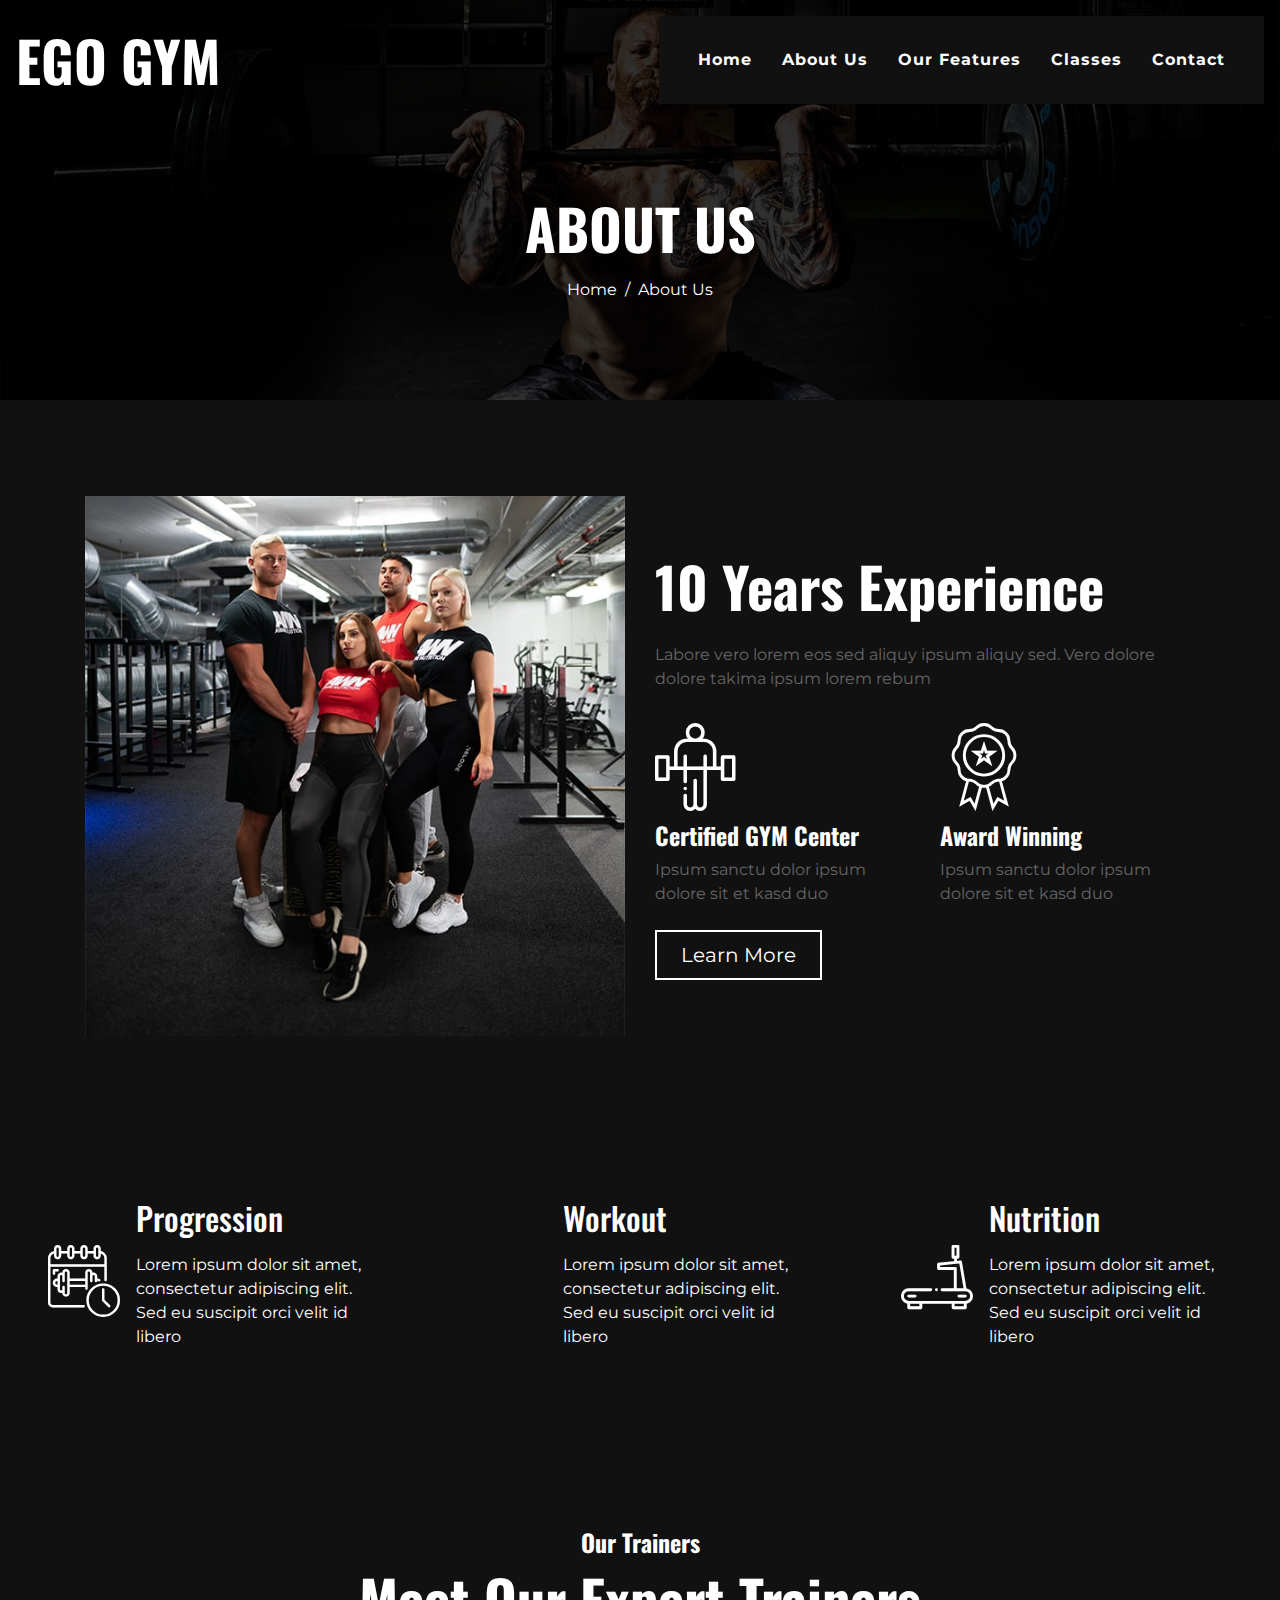
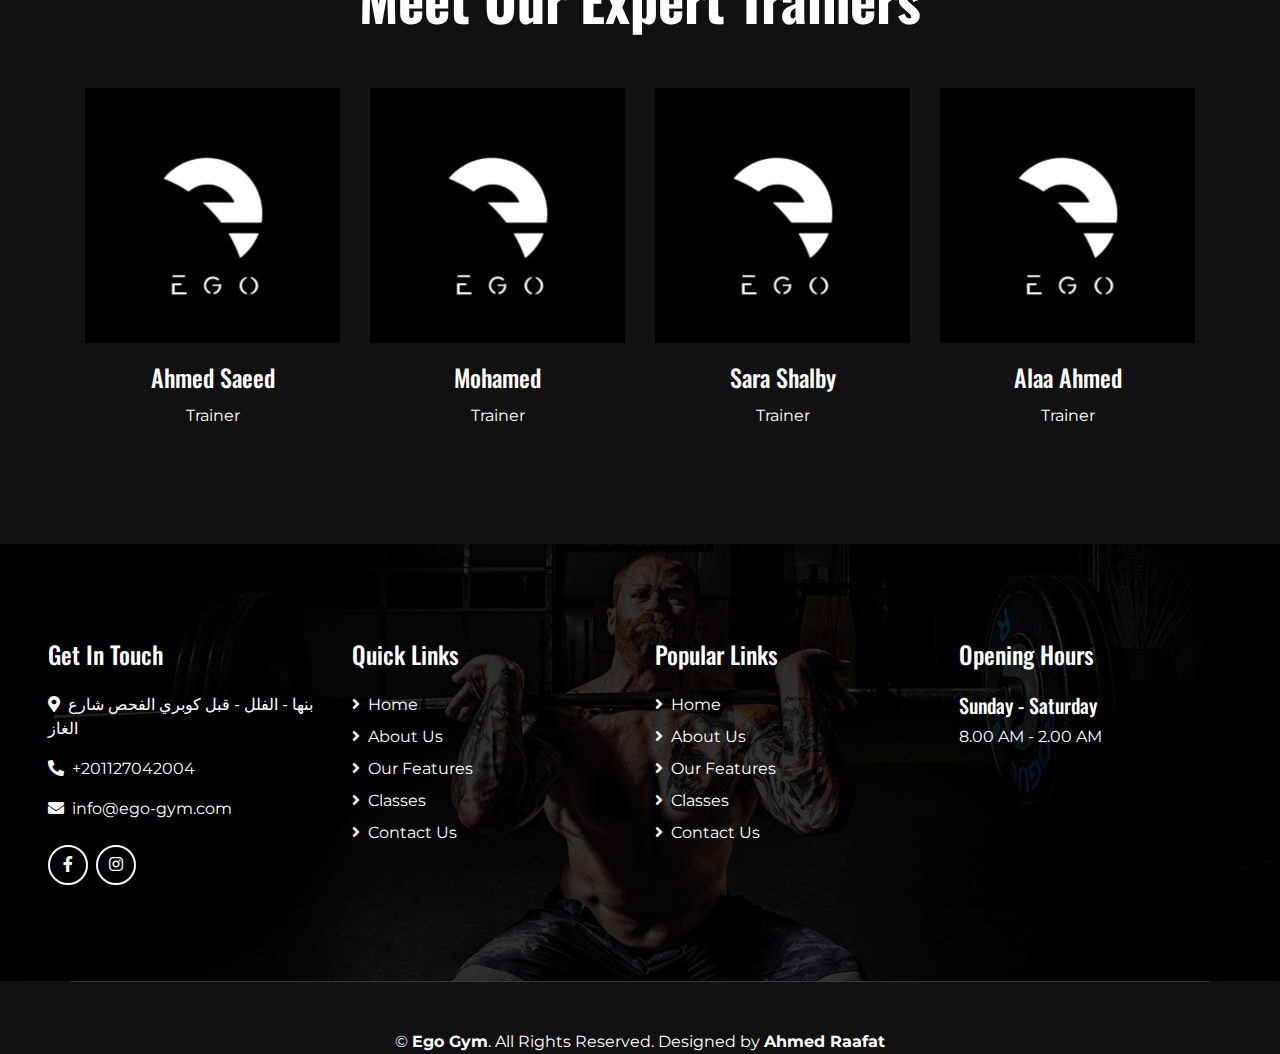
==== commit 67d8d6a5: "Update about.html" ====
--- a/about.html
+++ b/about.html
@@ -164,7 +164,7 @@
             </div>
             <div class="col-lg-3 col-md-6 mb-5">
                 <div class="card border-0 bg-secondary text-center text-white">
-                    <img class="card-img-top" src="Ego.jpeg" alt="">
+                    <img class="card-img-top" src="img/Ego.jpeg" alt="">
                     <div class="card-social d-flex align-items-center justify-content-center">
                         <a class="btn btn-outline-light rounded-circle text-center mr-2 px-0" style="width: 40px; height: 40px;" href="#"><i class="fab fa-twitter"></i></a>
                         <a class="btn btn-outline-light rounded-circle text-center mr-2 px-0" style="width: 40px; height: 40px;" href="#"><i class="fab fa-facebook-f"></i></a>
@@ -179,7 +179,7 @@
             </div>
             <div class="col-lg-3 col-md-6 mb-5">
                 <div class="card border-0 bg-secondary text-center text-white">
-                    <img class="card-img-top" src="Ego.jpeg" alt="">
+                    <img class="card-img-top" src="img/Ego.jpeg" alt="">
                     <div class="card-social d-flex align-items-center justify-content-center">
                         <a class="btn btn-outline-light rounded-circle text-center mr-2 px-0" style="width: 40px; height: 40px;" href="#"><i class="fab fa-twitter"></i></a>
                         <a class="btn btn-outline-light rounded-circle text-center mr-2 px-0" style="width: 40px; height: 40px;" href="#"><i class="fab fa-facebook-f"></i></a>
